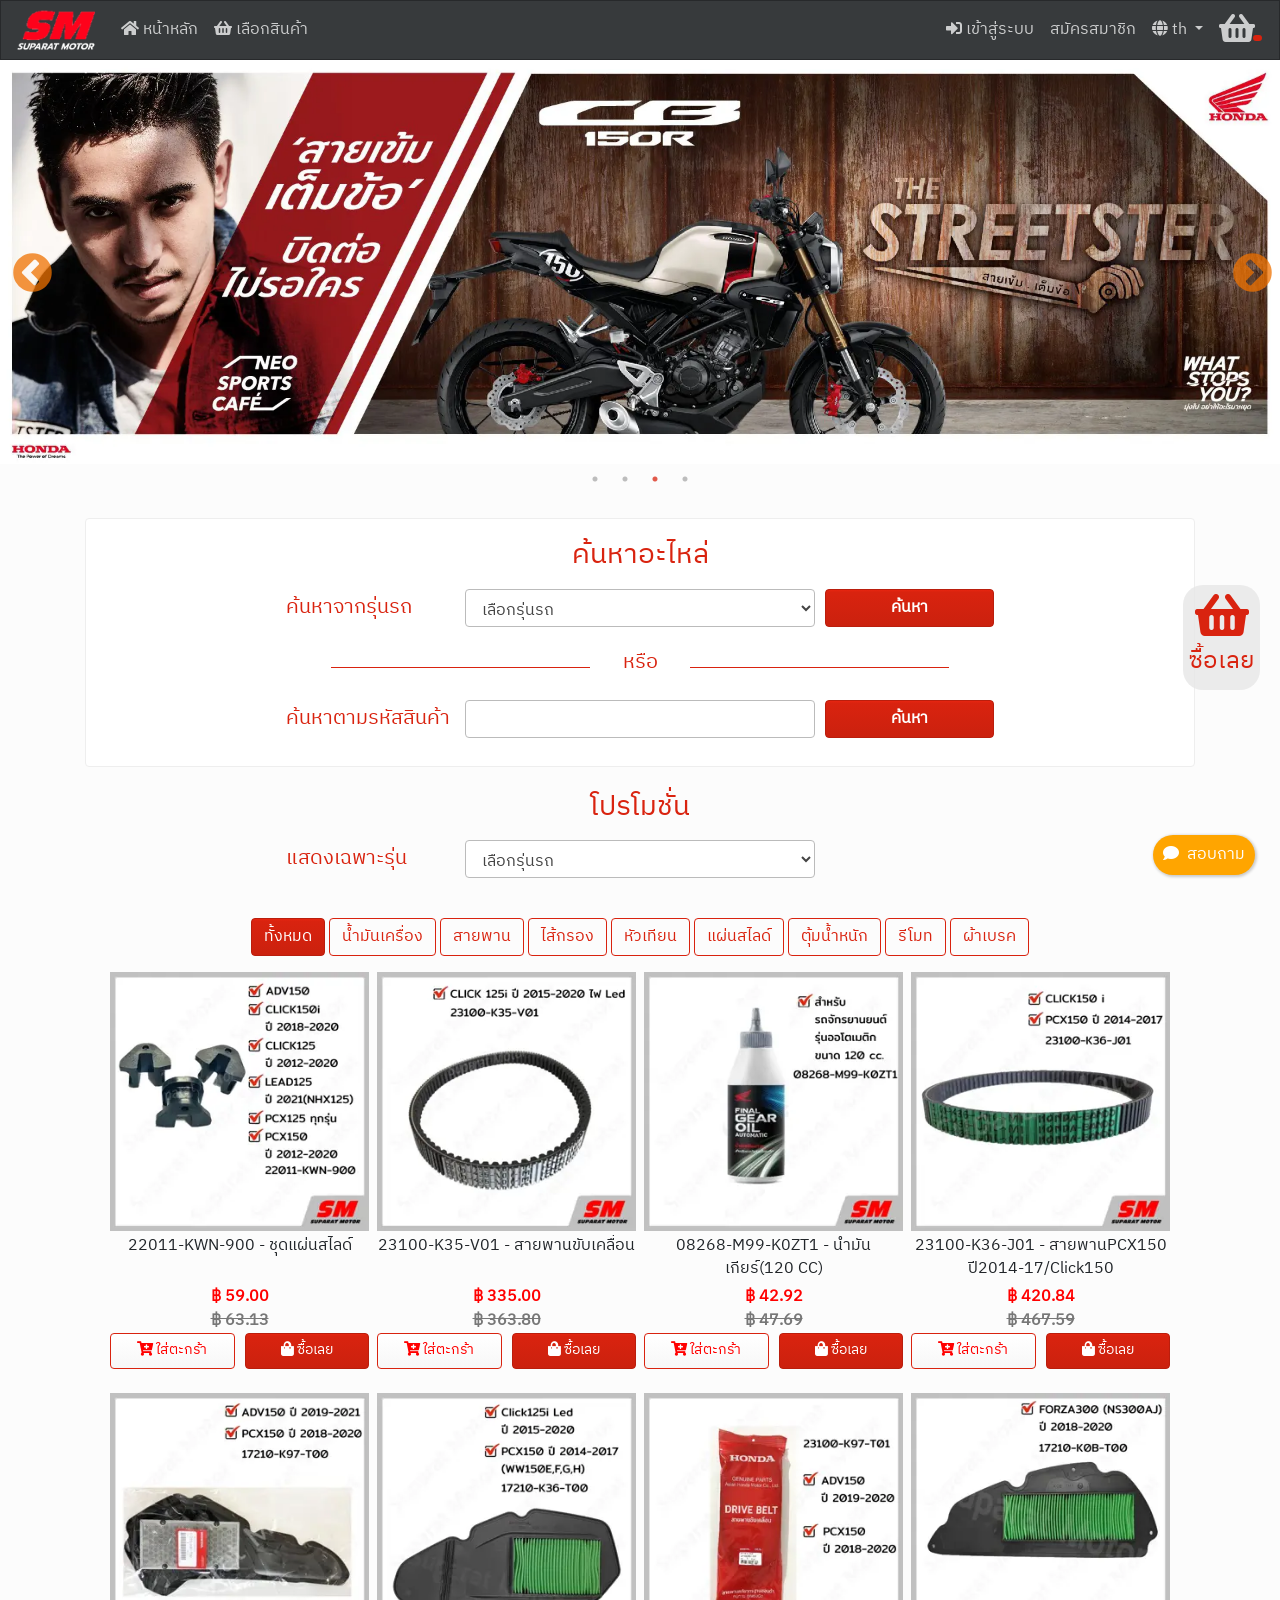
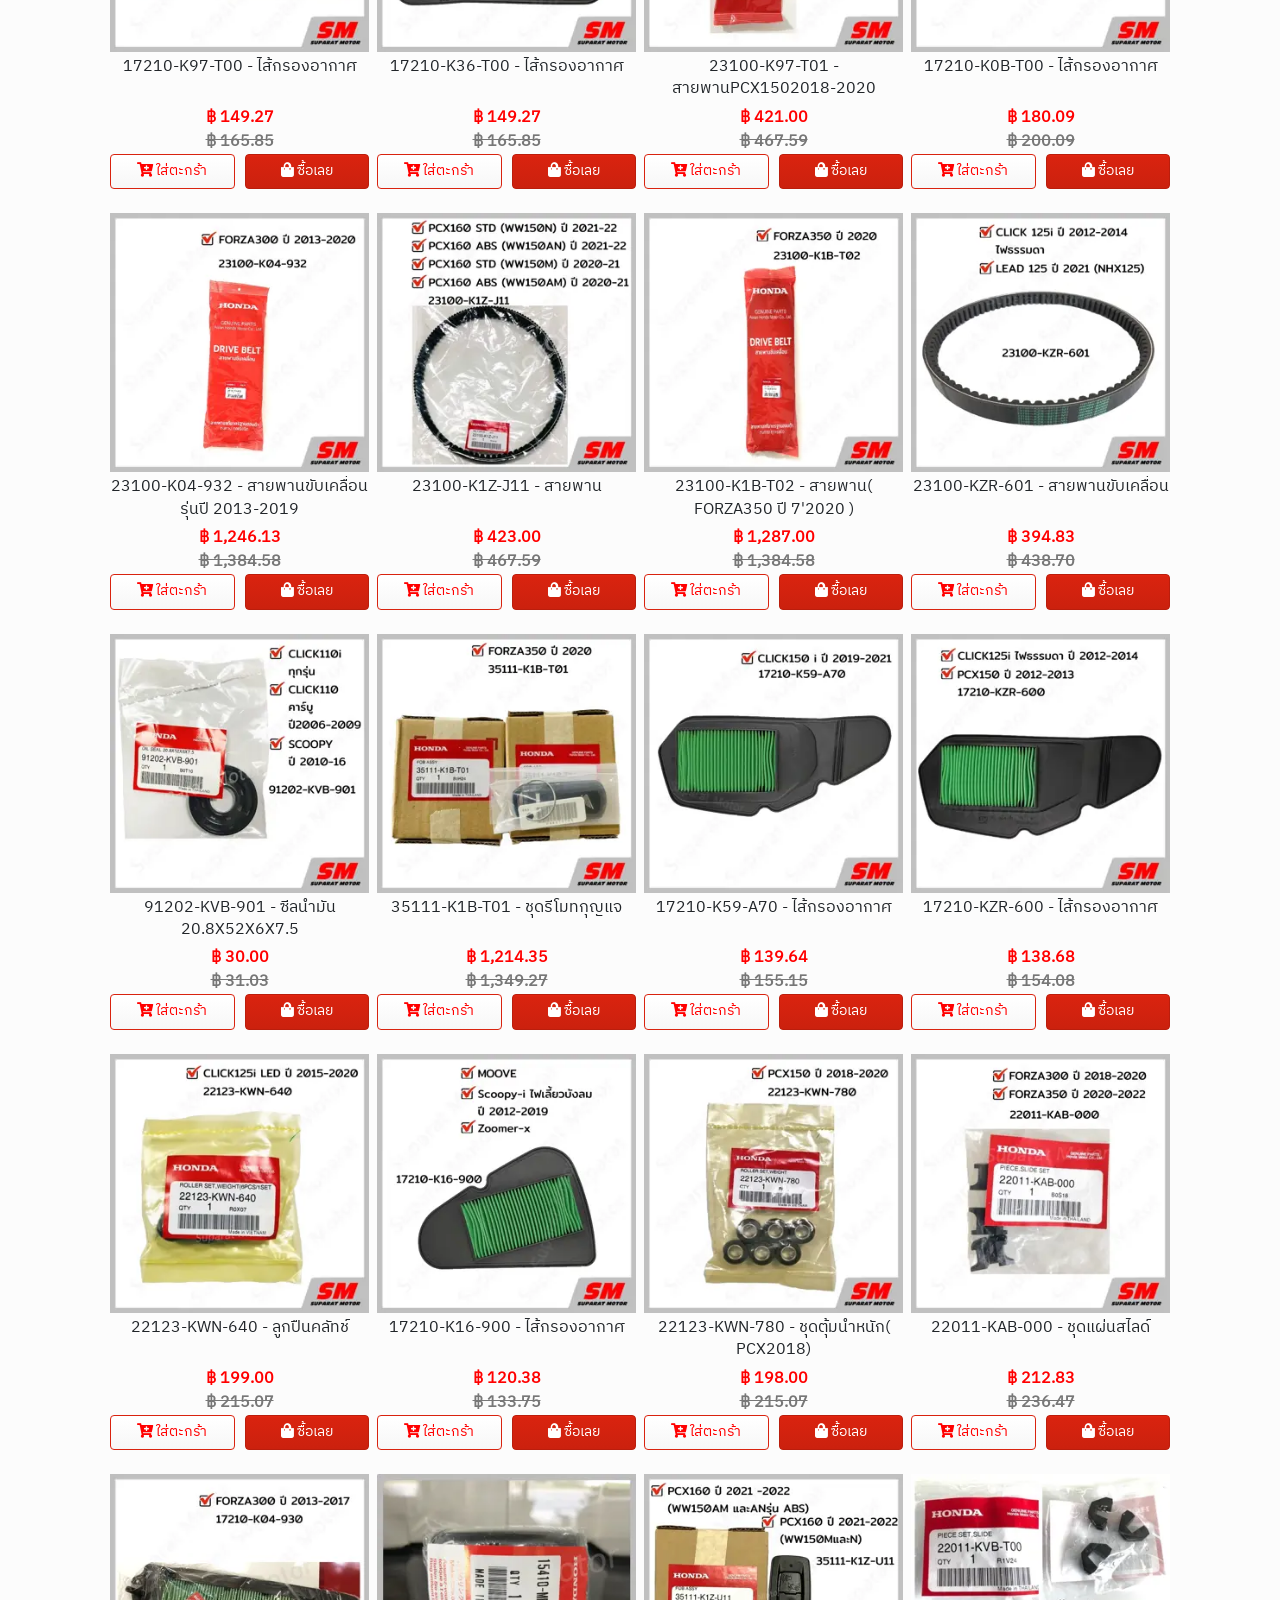
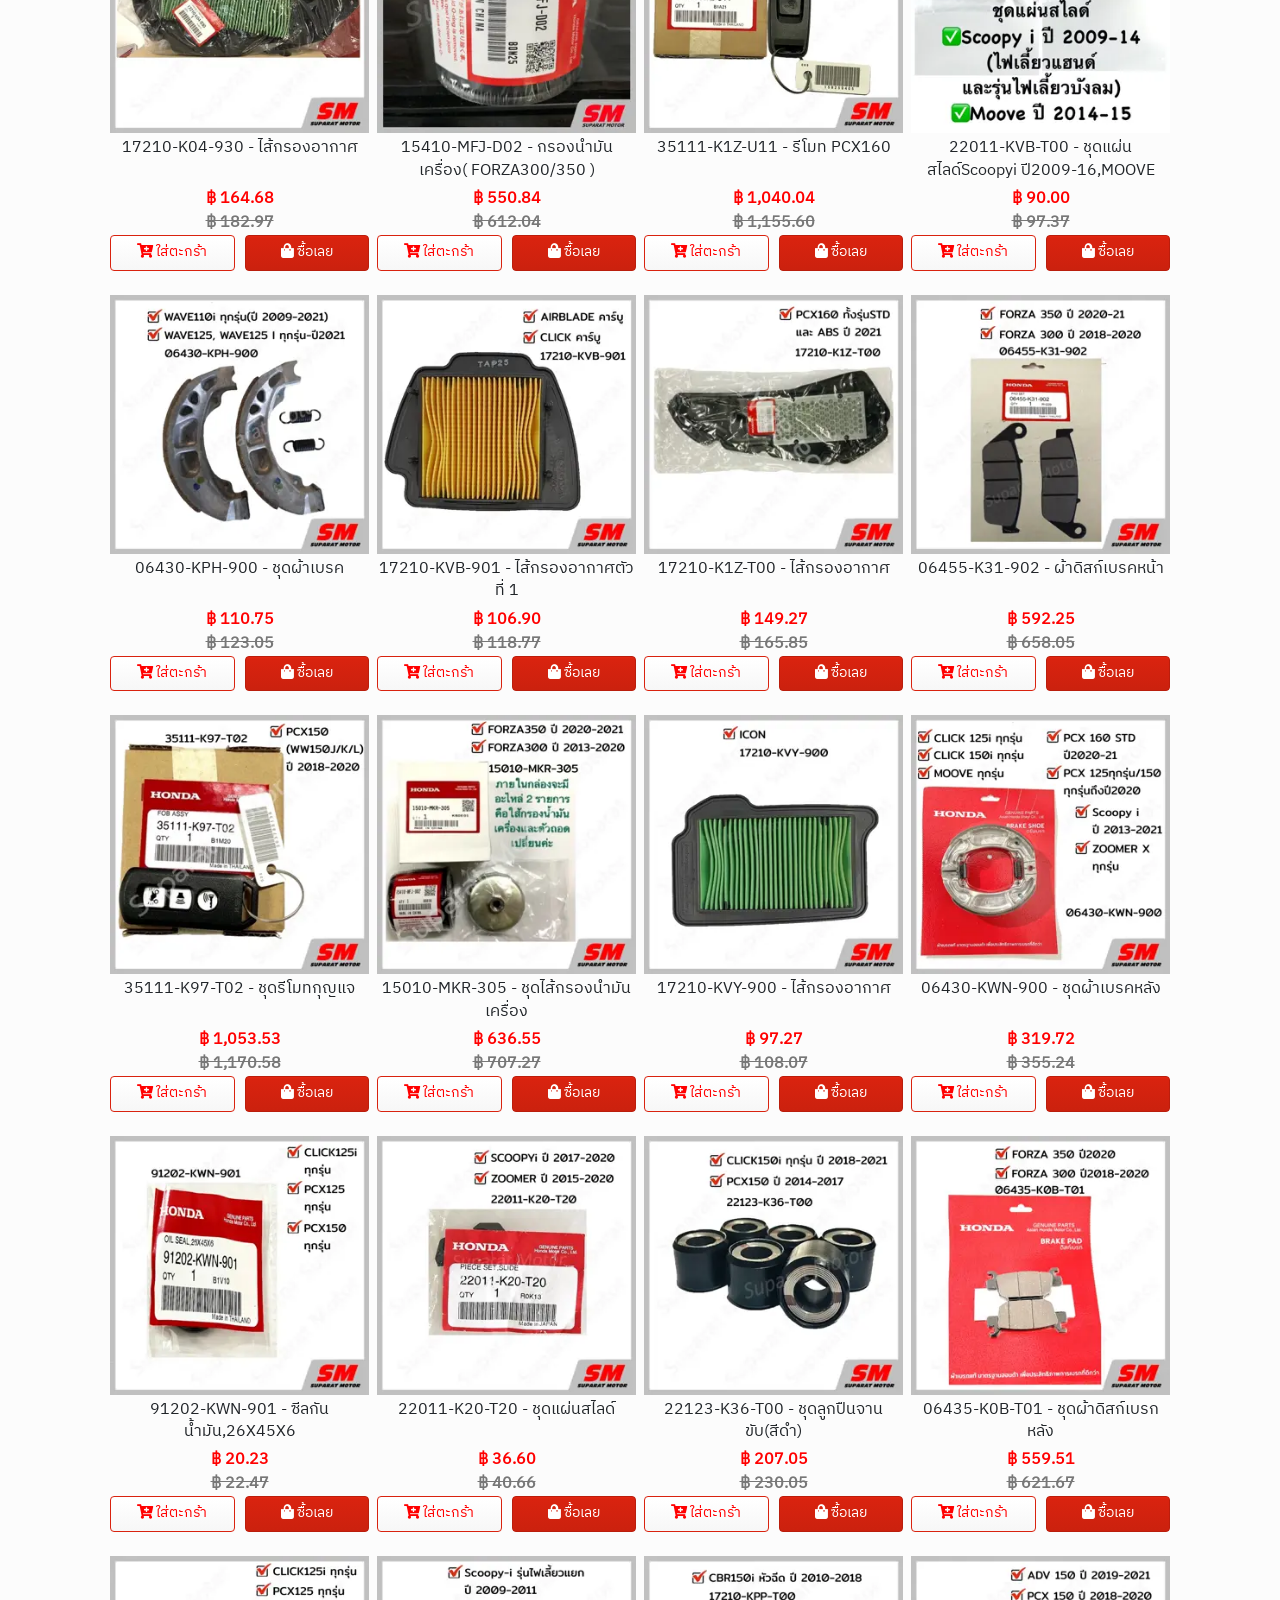
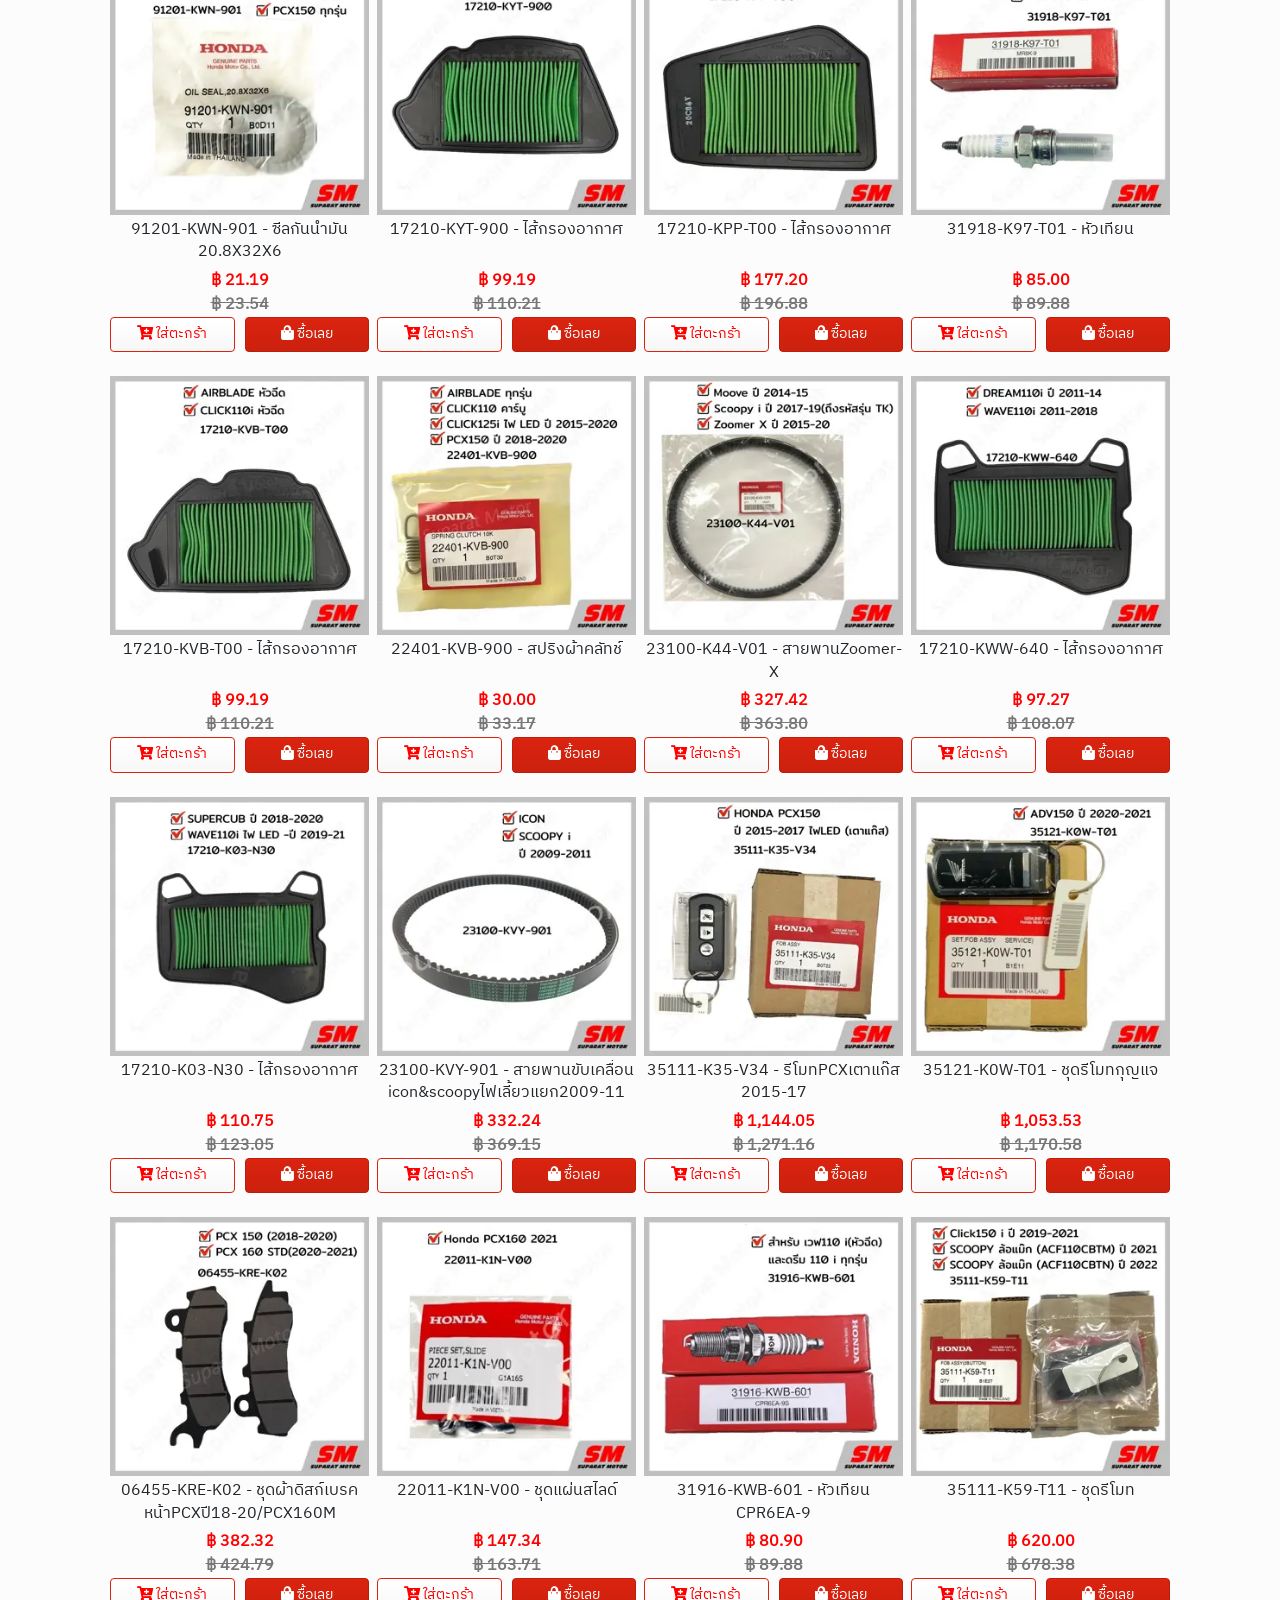
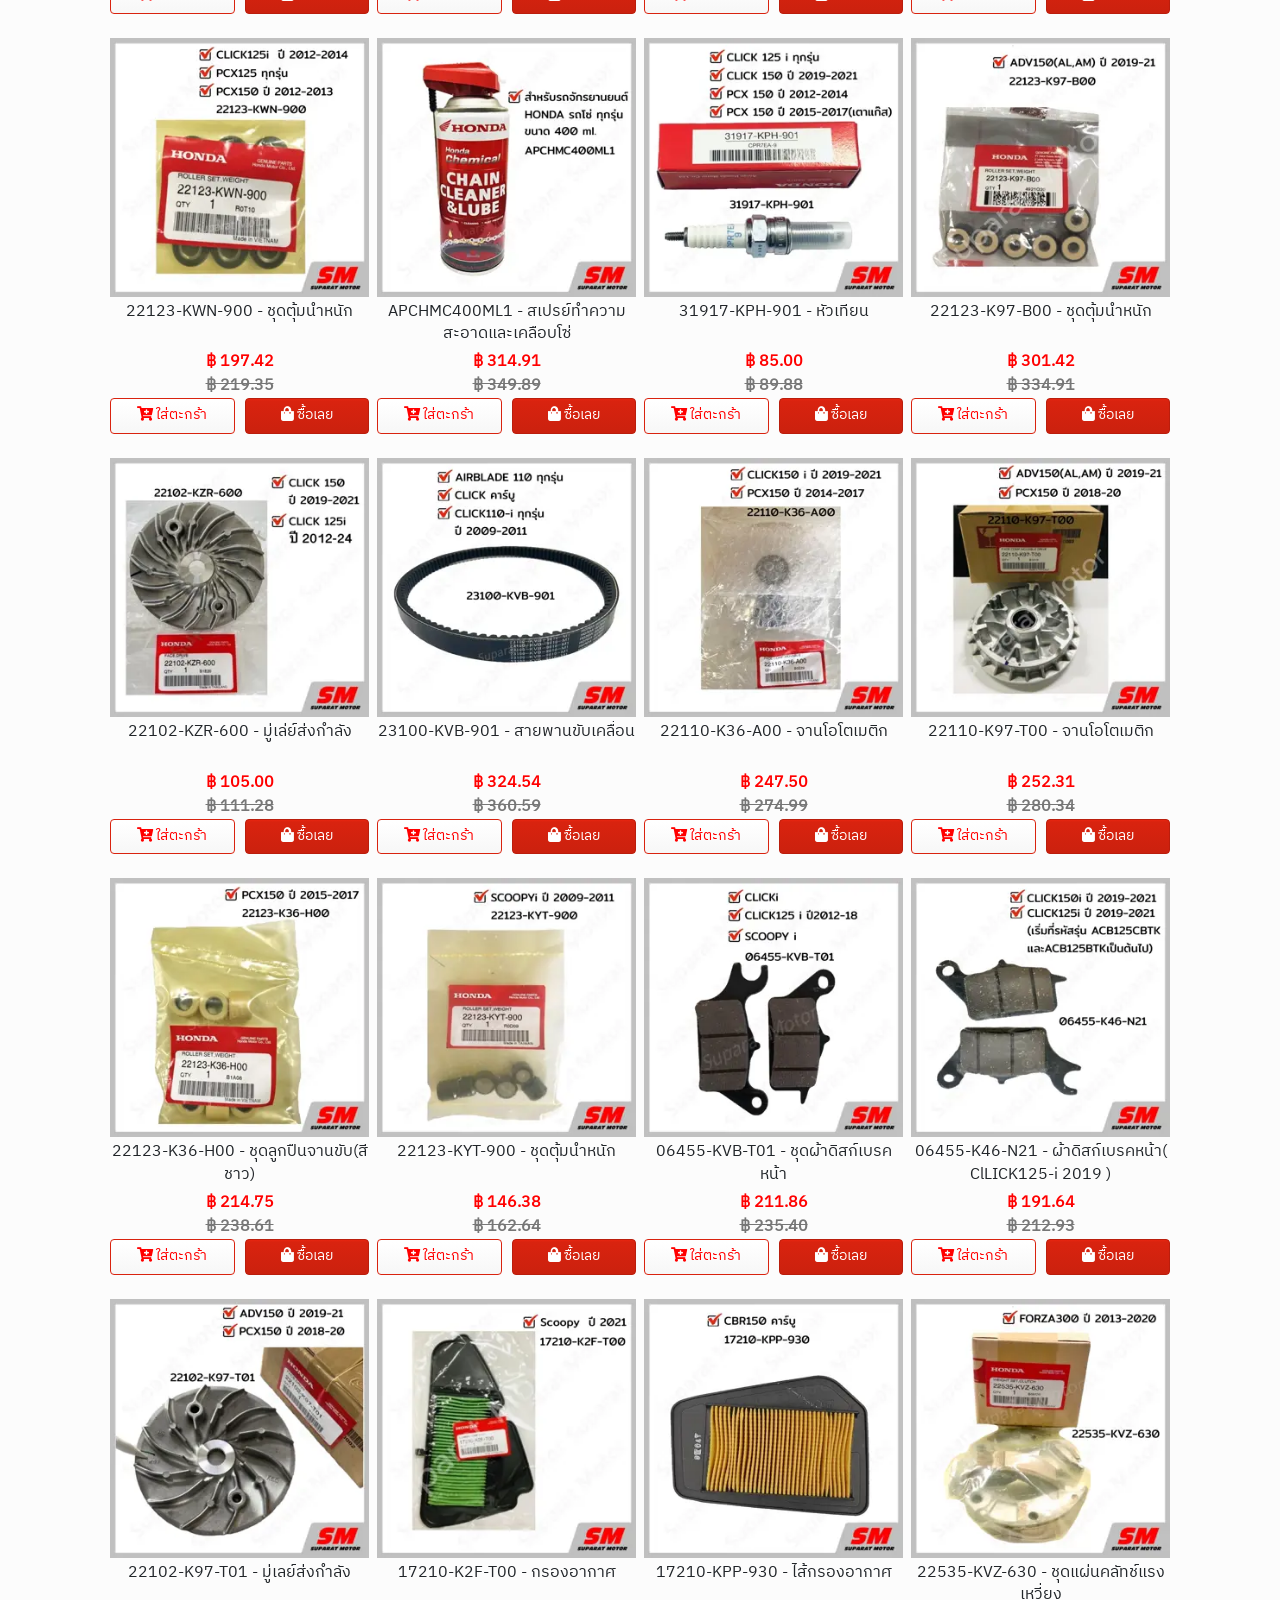
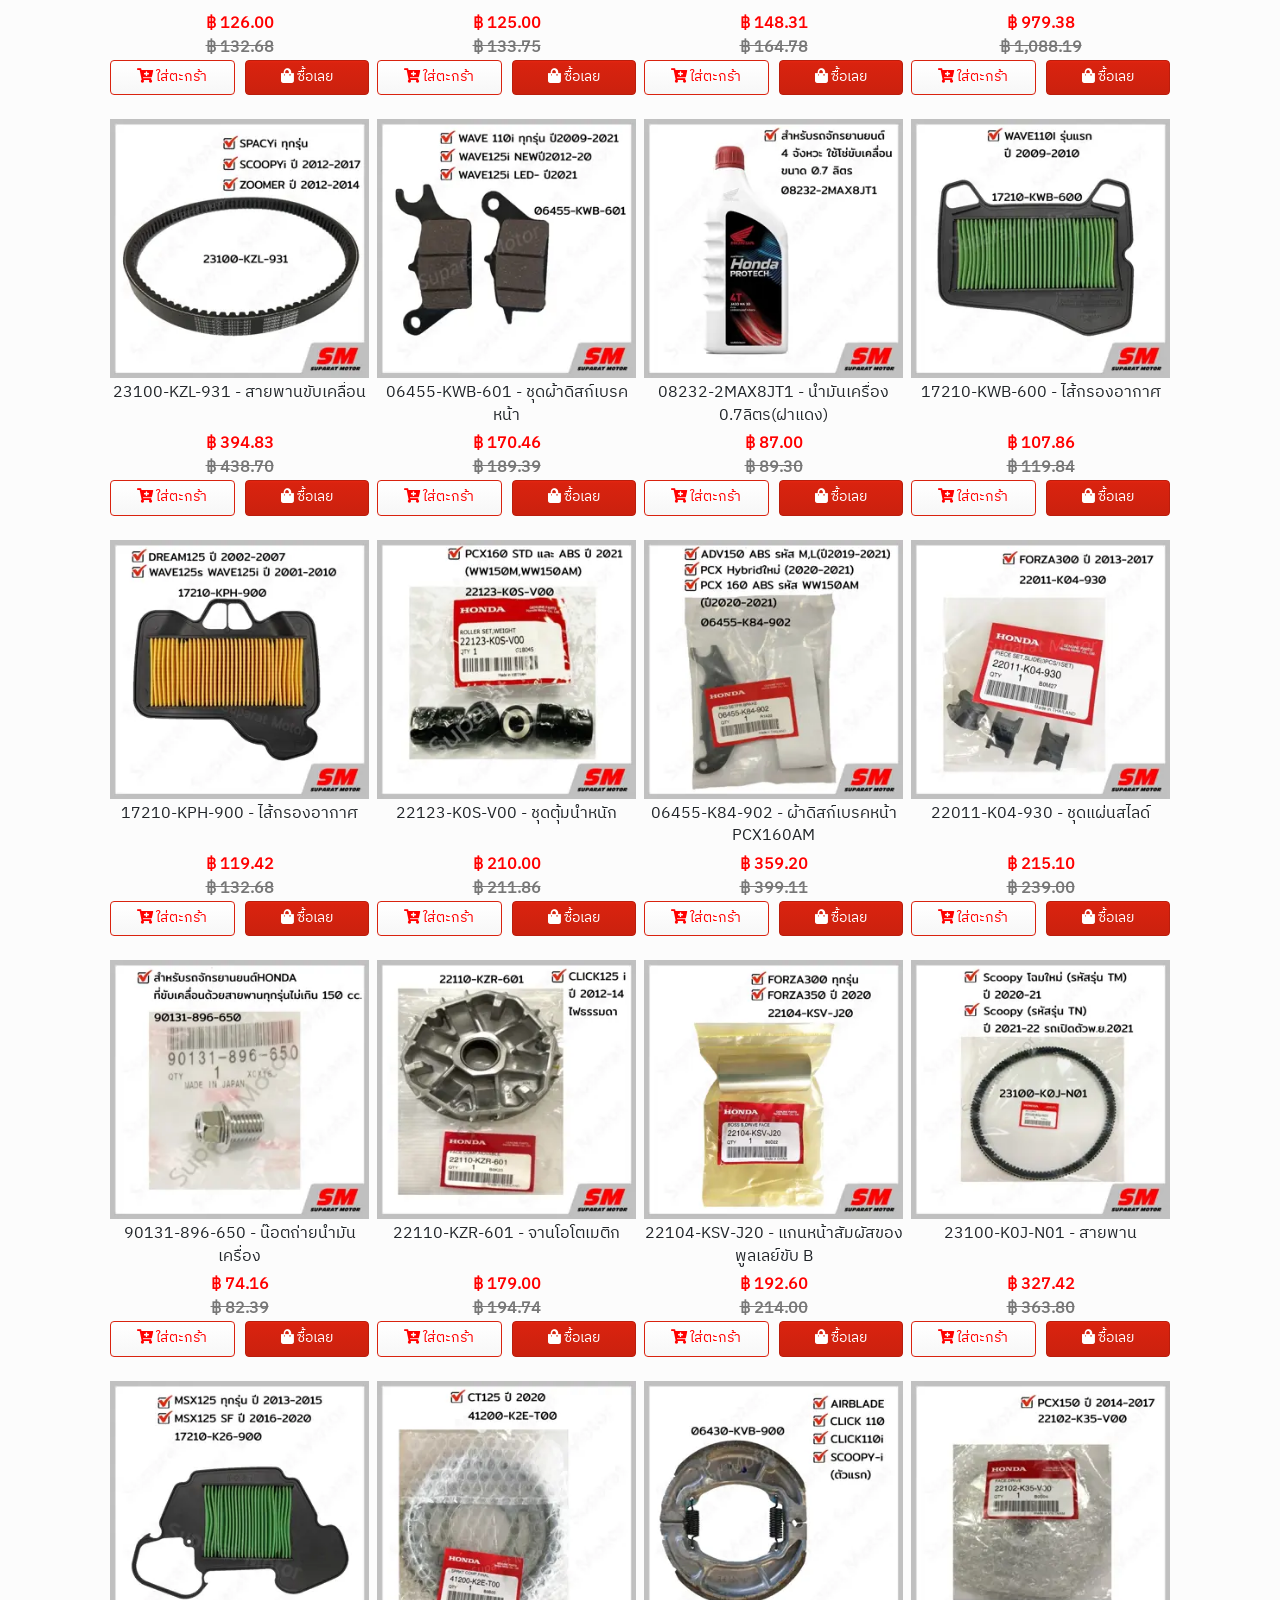
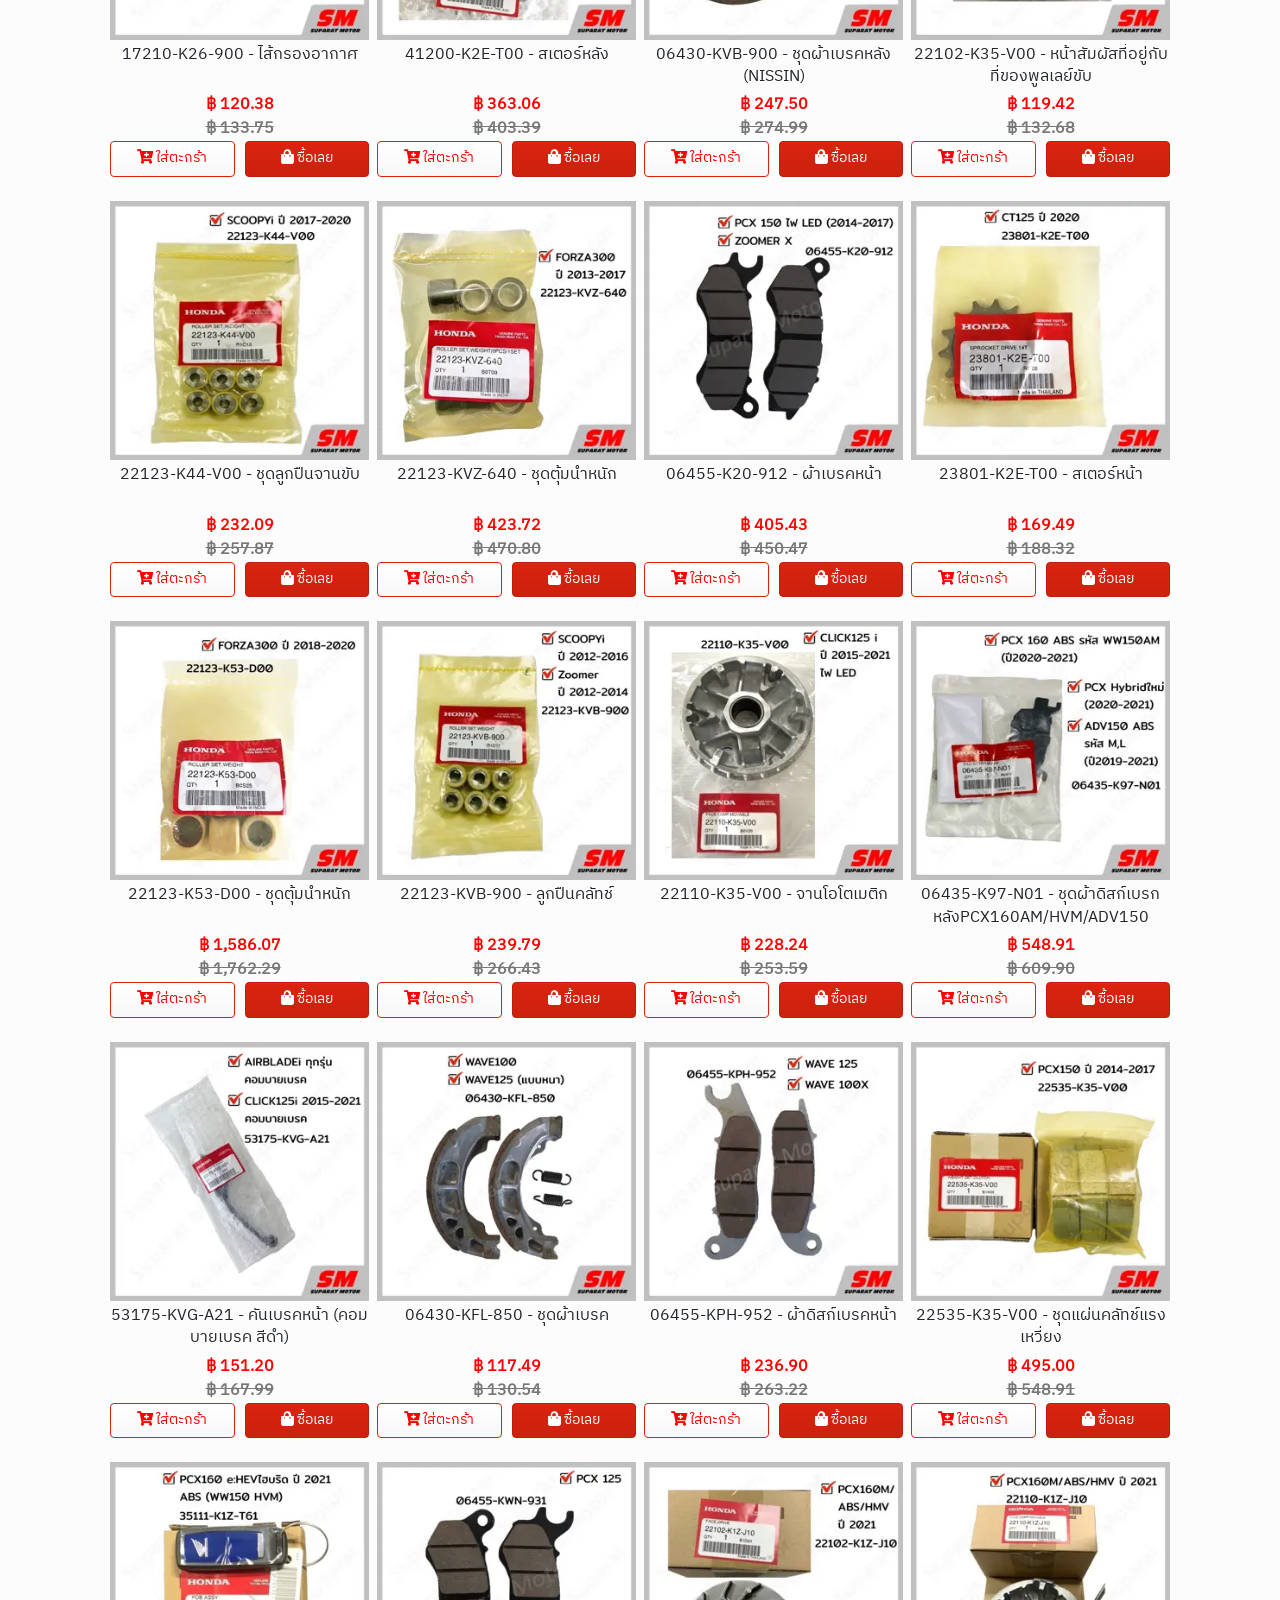
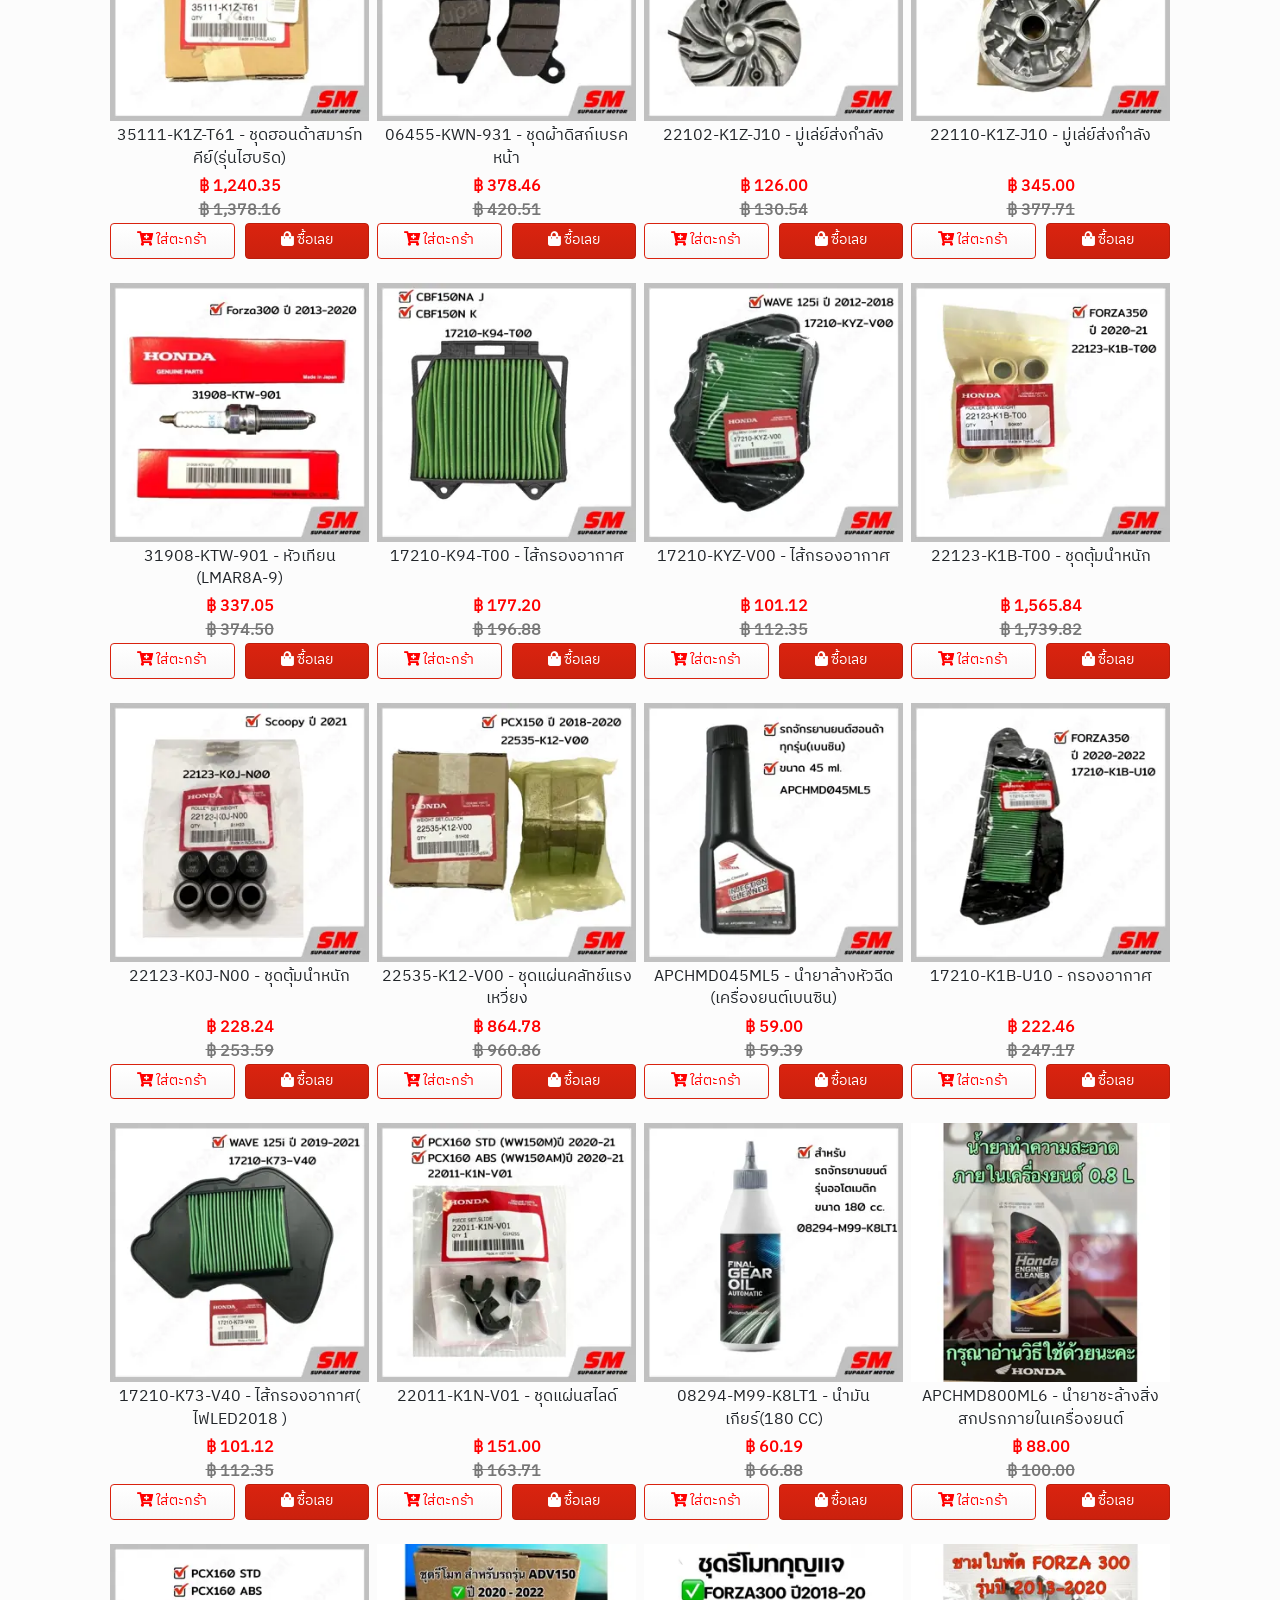
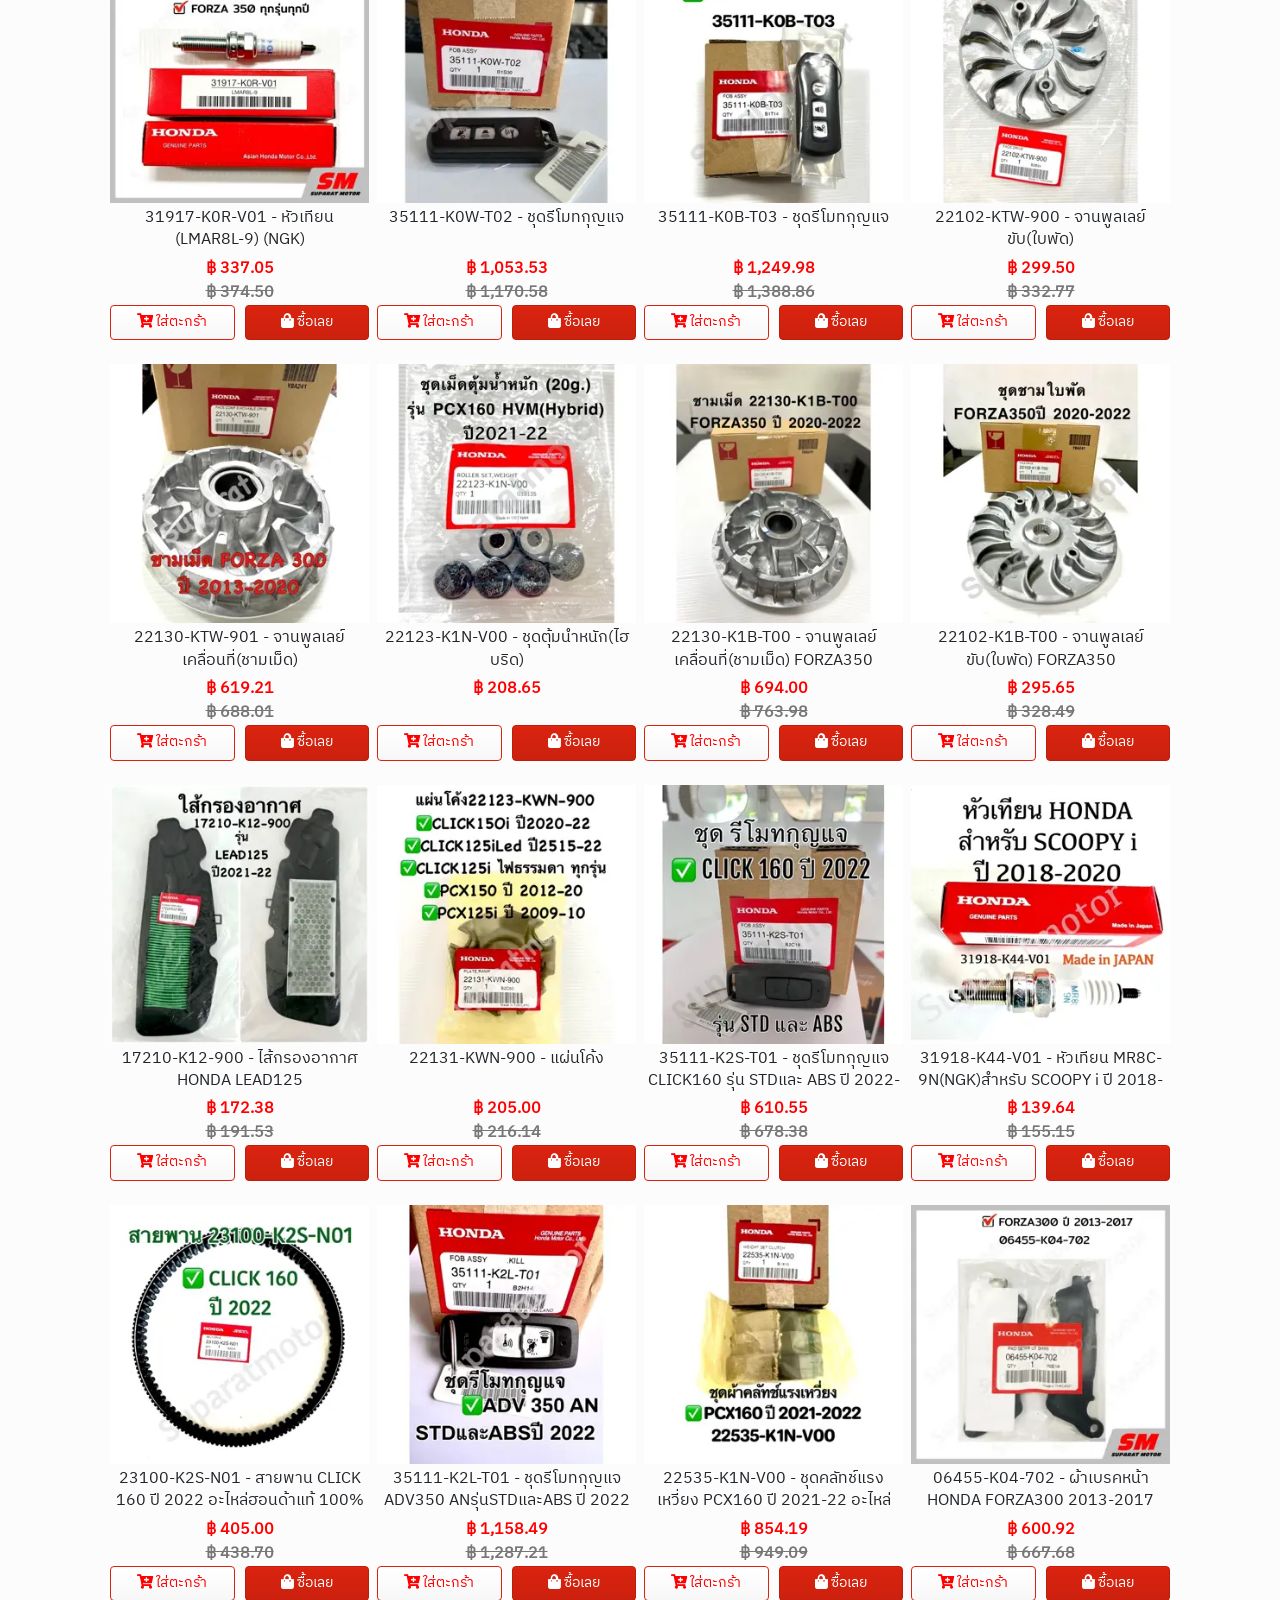
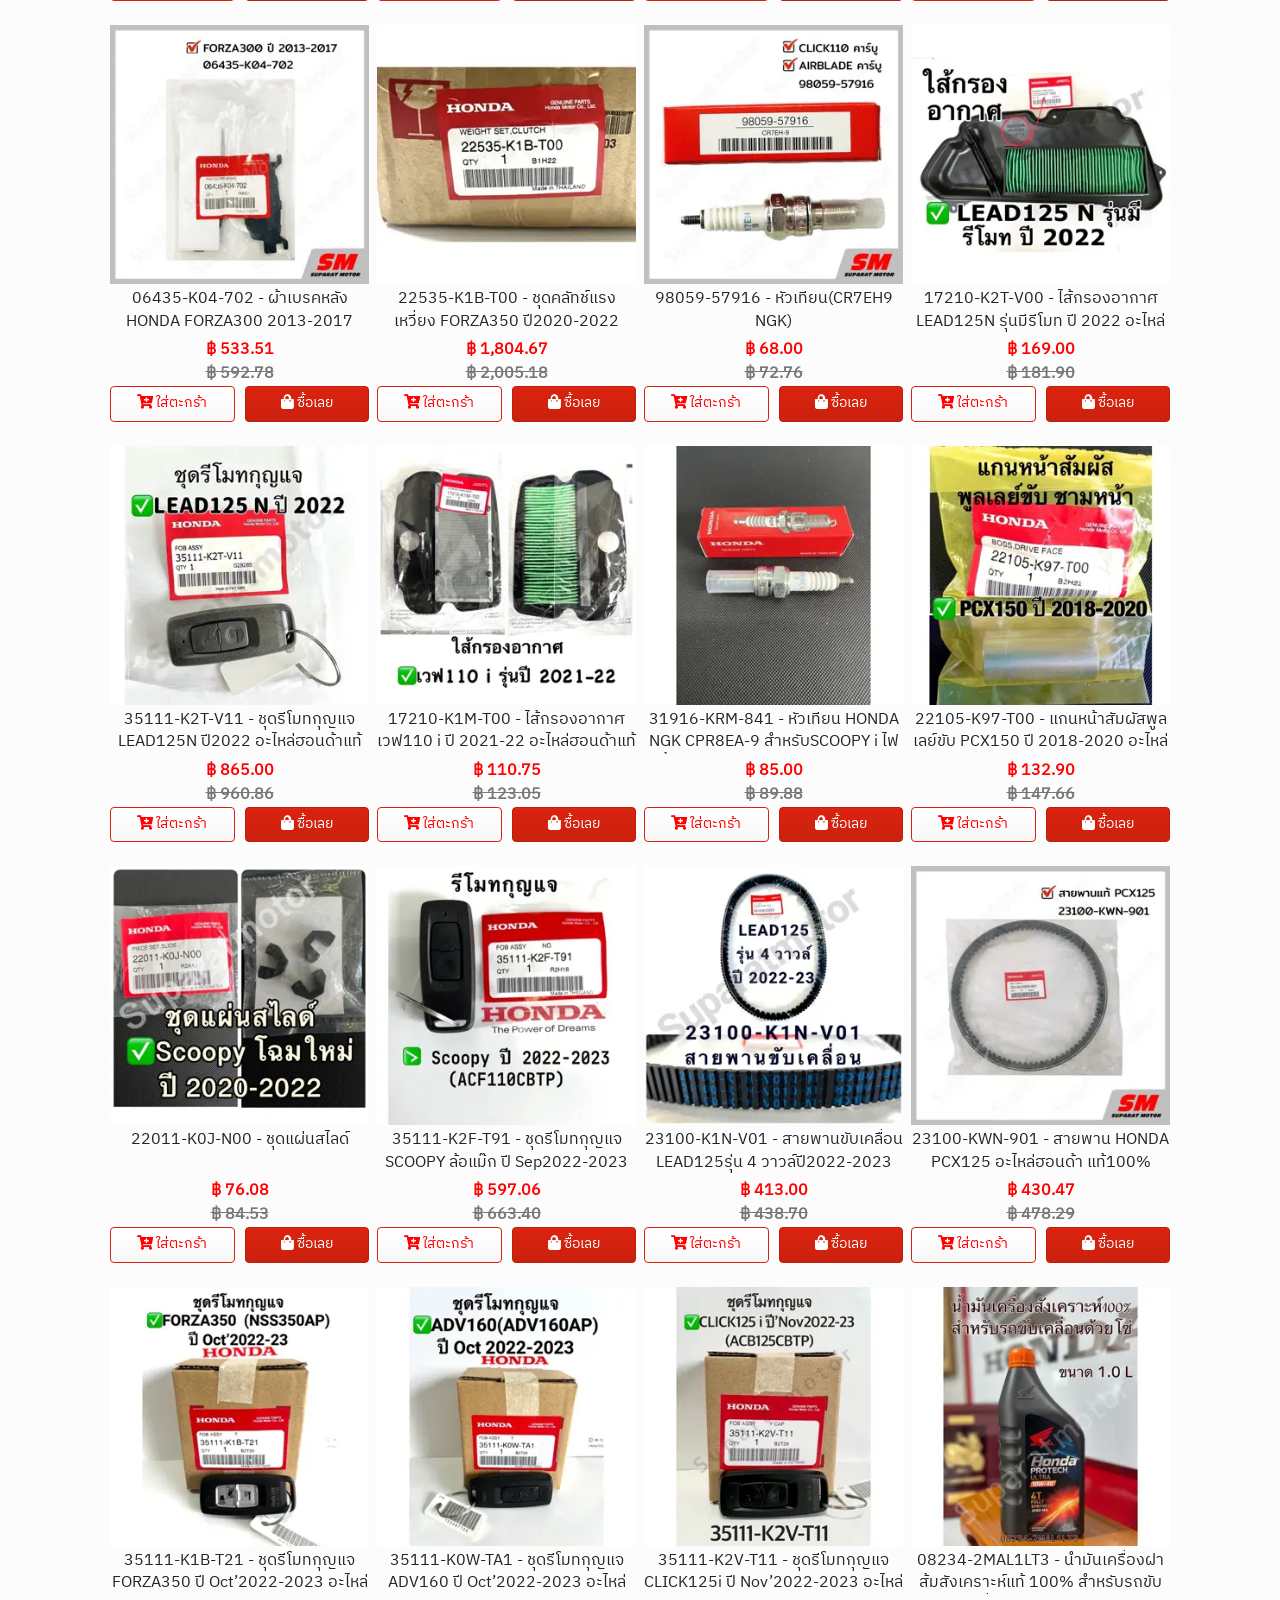
==== online/index.html @ 7cf0d09c "Initial commit: HONDA CATALOG - Online & Offline Co-authored-by: Qwen-Coder <qwen-coder@alibabacloud" ====
<!DOCTYPE html>
<html lang="th">
<head>
    <meta charset="utf-8" />
    <meta name="viewport" content="width=device-width, initial-scale=1.0" />
    <title>สั่งซื้ออะไหล่ออนไลน์</title>
    <meta name="description" lang="th" content="ศูนย์ฮอนด้า สุภรัตน์มอเตอร์ จำหน่ายอะไหล่แท้ฮอนด้าทุกรุ่น" />
    <meta name="description" lang="en" content="Genuine Honda spare parts from an authorized Thai Honda dealer." />


    
    
        <link rel="stylesheet" href="css/boostrap.custom.min.css%3Fv=o3dTRgYvwKnm7b1ymso_h25e8EM1QCmeD16rA8FKSHw.css" />
    




    <link rel="stylesheet" href="lib/font-awesome/css/all.min.css" />


    <link rel="stylesheet" href="css/PSSRetail.min.css%3Fv=OHYQEktyXVNBm50uRG7hvYAXuq1slaIm1ph0X1PBgKY.css" />
    <link href="Images/SM-05.ico" rel="shortcut icon" type="image/x-icon" />


    <link rel="apple-touch-icon" href="Images/SM-192x192Pixel.png">
    <link rel="icon" type="image/png" href="Images/SM-32x32Pixel.png">
    <link rel="shortcut icon" href="Images/SM-32x32Pixel.png">
        <link rel="stylesheet" href="lib/vanilla-cookieconsent/dist/cookieconsent.min.css%3Fv=DebuzSS8brgJ2WTdNwFgRG_khZF6hYvLM7mm5A_TgOo.css">
        <!-- Google tag (gtag.js) -->
        <script async src="https://www.googletagmanager.com/gtag/js?id=G-ETPX2GBXEX"></script>
        <script>
            window.dataLayer = window.dataLayer || [];
            function gtag() { dataLayer.push(arguments); }
            gtag('js', new Date());

            gtag('config', 'G-ETPX2GBXEX');
        </script>
</head>


<body>
    <script type="text/javascript">
        var BASEURL = "/pssretail";
        var CURRENT_LANG = "th";
    </script>
    <header>
        <nav class="navbar navbar-dark bg-dark navbar-expand-lg border-bottom box-shadow fixed-top">
            <a class="navbar-brand" href="https://www.suparat.net/pssretail"><img class="img-responsive image-logo-dt" style="height:3rem;" src="Images/Logo.png"></a>
            <button class="navbar-toggler mr-auto  order-1" type="button" data-toggle="collapse" data-target=".navbar-collapse" aria-controls="navbarSupportedContent"
            aria-expanded="false" aria-label="Toggle navigation">
                <span class="navbar-toggler-icon"></span>
            </button>
            <div class="navbar-collapse collapse  order-3 order-lg-2">
                <ul class="navbar-nav mr-auto">
                    <li class="nav-item">
                        <a class="nav-link" href="https://www.suparat.net/pssretail"><i class="fas fa-home fa-1x"></i>  หน้าหลัก</a>
                    </li>
                    <li class="nav-item">
                        <a class="nav-link" href="Home/SetLanguage%3FreturnUrl=%252Fpssretail%252FCart&amp;culture=en.html"><i class="fas fa-shopping-basket fa-1x"></i>  เลือกสินค้า</a>
                    </li>

                </ul>



                    <ul class="navbar-nav">
                        <li class="nav-item">
                            <a class="nav-link d-none d-lg-block" href="Home/SetLanguage%3FreturnUrl=%252Fpssretail%252FAuth%252FLogin&amp;culture=en.html"><i class="fas fa-sign-in-alt"></i>  เข้าสู่ระบบ</a>
                        </li>
                        <li class="nav-item">
                            <a class="nav-link" href="Home/SetLanguage%3FreturnUrl=%252Fpssretail%252FRegister&amp;culture=en.html">  สมัครสมาชิก</a>
                        </li>
                        



<li class="nav-item dropdown">
        <a href="Home/SetLanguage%3FreturnUrl=%252Fpssretail%252F&amp;culture=en.html#" class="dropdown-toggle nav-link" id="langSelect" data-toggle="dropdown" role="button" aria-haspopup="true" aria-expanded="false">
            <i class="fa fa-globe"></i>
            th<span class="caret"></span>
        </a>
        <div class="dropdown-menu bg-dark text-light">
            <!-- Dropdown menu links -->
                <a class="dropdown-item text-light" href="Home/SetLanguage%3FreturnUrl=%252Fpssretail%252F&amp;culture=th.html">&#xE44;&#xE17;&#xE22;</a>
                <a class="dropdown-item text-light" href="Home/SetLanguage%3FreturnUrl=%252Fpssretail%252F&amp;culture=en.html">English</a>
        </div>
</li>

                    </ul>
            </div>


            <ul class="navbar-nav  order-2 order-lg-3 flex-row align-items-center">
                    <li class="nav-item">
                        <a class="nav-link d-lg-none px-3" href="Home/SetLanguage%3FreturnUrl=%252Fpssretail%252FAuth%252FLogin&amp;culture=en.html"><i class="fas fa-sign-in-alt"></i>  เข้าสู่ระบบ</a>
                    </li>
                <li class="nav-item">
                    <a class="nav-link" style="position:relative;" href="Cart/CartView.html">
                        <i class="fas fa-shopping-basket fa-2x"></i>
                        <span id="baggeTemp" class="badge badge-primary"></span>
                    </a>
                </li>

            </ul>

        </nav>
    </header>
    <div style="padding-top:60px;">
        <main role="main" class="pb-3">

            

<link rel="stylesheet" href="lib/slick-1.8.1/slick/slick.min.css" />
<link rel="stylesheet" href="lib/slick-1.8.1/slick/slick-theme.min.css" />

<style>
    .carousel {
        position: relative;
    }

    .cartFloat {
        position: fixed;
        right: 20px;
        top: 65%;
        cursor: pointer;
        z-index: 999;
        border-radius: 20px;
        border-width: 0px;
        background-color: rgba(230,230,230,0.8);
        padding:6px;
    }

    #baggeTemp2 {
        color: red;
        background-color:white;
        border: 1px red solid;
        margin-left:-15px;
        font-weight:bold;
    }

    .slick-dots li.slick-active button:before {
        opacity: .75;
        color: #d9230f;
    }

    .slick-prev:before, .slick-next:before {
        font-family: "slick";
        font-size: 45px;
        line-height: 1;
        -webkit-font-smoothing: antialiased;
        -moz-osx-font-smoothing: grayscale;
    }

    .slick-prev:before, .slick-next:before {
        color: #ef7200;
    }

    .slick-prev {
        left: 10px;
        z-index: 999;
    }

    .slick-next {
        right: 30px;
        z-index: 999;
    }

    .slick-dots li.slick-active  {
        color: #d9230f;

    }

    .embed-container .slick-next-pro {
        z-index: 999;
    }

    .addcart-btn, .addcart-btn:hover {
        border: 1px solid var(--primary);
        color: red;
    }


        .main-slide .mySlides {
            display: none;
       }

        .main-slide .mySlides:first-child {
            display: block;
        }

        .main-slide.slick-initialized .mySlides {
            display: block;
    }
</style>
<div id="slide_zone" class="slide-zone-container bg-slide-home">
        <div class="main-slide sm-content sm-display-container" style="background-color: black;">
                <div class="mySlides">
                    <div class="embed-container ratio-19-6 ">
                        <a href="https://suparat.net/pssretail/Register">
                            <img class="img-fluid" srcset="HomePageSlide/RT_X6132T4IWCJX201.png%3Fwidth=480&amp;format=webpwebp 48HomePageSlide/RT_X6132T4IWCJX201.png%3Fwidth=1200&amp;format=webpmat=webp 1200w"
                                 sizes="(max-width: 480px) 480px, 1200px"
                                 src="HomePageSlide/RT_X6132T4IWCJX201.png%3Fwidth=1200&amp;format=webp" />
                        </a>
                    </div>
                </div>
                <div class="mySlides">
                    <div class="embed-container ratio-19-6 ">
                        <a href="Home/SetLanguage%3FreturnUrl=%252Fpssretail%252F&amp;culture=en.html">
                            <img class="img-fluid" srcset="HomePageSlide/slideImgslide2.png%3Fwidth=480&amp;format=webpwebp 48HomePageSlide/slideImgslide2.png%3Fwidth=1200&amp;format=webpmat=webp 1200w"
                                 sizes="(max-width: 480px) 480px, 1200px"
                                 src="HomePageSlide/slideImgslide2.png%3Fwidth=1200&amp;format=webp" />
                        </a>
                    </div>
                </div>
                <div class="mySlides">
                    <div class="embed-container ratio-19-6 ">
                        <a href="Home/SetLanguage%3FreturnUrl=%252Fpssretail%252F&amp;culture=en.html">
                            <img class="img-fluid" srcset="HomePageSlide/slideImgslide3.png%3Fwidth=480&amp;format=webpwebp 48HomePageSlide/slideImgslide3.png%3Fwidth=1200&amp;format=webpmat=webp 1200w"
                                 sizes="(max-width: 480px) 480px, 1200px"
                                 src="HomePageSlide/slideImgslide3.png%3Fwidth=1200&amp;format=webp" />
                        </a>
                    </div>
                </div>
                <div class="mySlides">
                    <div class="embed-container ratio-19-6 ">
                        <a href="Home/SetLanguage%3FreturnUrl=%252Fpssretail%252F&amp;culture=en.html">
                            <img class="img-fluid" srcset="HomePageSlide/slideImgslide4.png%3Fwidth=480&amp;format=webpwebp 48HomePageSlide/slideImgslide4.png%3Fwidth=1200&amp;format=webpmat=webp 1200w"
                                 sizes="(max-width: 480px) 480px, 1200px"
                                 src="HomePageSlide/slideImgslide4.png%3Fwidth=1200&amp;format=webp" />
                        </a>
                    </div>
                </div>
        </div>

</div>

<div class="d-none d-md-inline-block">
    <a class="text-center cartFloat" href="Cart/CartView.html">

        <i class="fas fa-shopping-basket fa-3x mb-2" aria-hidden="true"> </i>
        <span id="baggeTemp2" class="badge"></span>
        <br>
        <h4>ซื้อเลย</h4>
    </a>
</div>
<div class="container">

    <div class="card scc-selectModelCard  bg-secondary">
        <div class="card-body">
            <h3 class="text-center mb-3 text-primary">
                ค้นหาอะไหล่
            </h3>
            <form method="post" id="formSeachModel" action="Home/SetLanguage%3FreturnUrl=%252Fpssretail%252FCart&amp;culture=en.html">
                <div class="form-row justify-content-center">
                    <h5 class="mb-2 col-12 col-md-2 d-inline-flex text-primary  text-right align-items-center ">
                        ค้นหาจากรุ่นรถ
                    </h5>
                    <div class="mb-2 col-5 col-md-3 d-none">
                        <select class="form-control" data-val="true" data-val-required="&#xE42;&#xE1B;&#xE23;&#xE14;&#xE40;&#xE25;&#xE37;&#xE2D;&#xE01;&#xE22;&#xE35;&#xE48;&#xE2B;&#xE49;&#xE2D;" id="BrandId" name="BrandId"><option selected="selected" value="00001">HONDA</option>
</select>
                        <span class="text-danger field-validation-valid" data-valmsg-for="BrandId" data-valmsg-replace="true"></span>
                    </div>
                    <div class="mb-2 col-12 col-md-4">
                        <select class="form-control" data-val="true" data-val-required="&#xE23;&#xE38;&#xE48;&#xE19;&#xE23;&#xE16;" id="ModelId" name="ModelId"><option selected="selected" value="00000">&#xE40;&#xE25;&#xE37;&#xE2D;&#xE01;&#xE23;&#xE38;&#xE48;&#xE19;&#xE23;&#xE16;</option>
<option value="00068">ADV150</option>
<option value="00079">ADV160</option>
<option value="00077">ADV350</option>
<option value="00001">AIR BLADE</option>
<option value="00002">AIR BLADE-i</option>
<option value="00082">C125</option>
<option value="00004">CB150R</option>
<option value="00014">CB300FA</option>
<option value="00003">CB300R</option>
<option value="00005">CBR150R</option>
<option value="00007">CBR250R</option>
<option value="00067">CBR250RR</option>
<option value="00008">CBR300R</option>
<option value="00080">CL300</option>
<option value="00015">CLICK110</option>
<option value="00016">CLICK110i</option>
<option value="00017">CLICK125i</option>
<option value="00066">CLICK150i</option>
<option value="00078">CLICK160</option>
<option value="00019">CRF250L</option>
<option value="00018">CRF250M</option>
<option value="00072">CRF300L</option>
<option value="00070">CT125</option>
<option value="00020">CZ-i</option>
<option value="00024">DREAM110i</option>
<option value="00025">DREAM125</option>
<option value="00026">FORZA300</option>
<option value="00071">FORZA350</option>
<option value="00081">Giorno Plus</option>
<option value="00027">ICON</option>
<option value="00076">LEAD125</option>
<option value="00028">MOOVE</option>
<option value="00029">MSX125</option>
<option value="00074">MSX GROM</option>
<option value="00030">PCX125</option>
<option value="00031">PCX150</option>
<option value="00073">PCX160</option>
<option value="00033">PHANTOM200</option>
<option value="00034">REBEL300</option>
<option value="00075">SCOOPY</option>
<option value="00036">SCOOPY-i</option>
<option value="00037">SONIC125</option>
<option value="00038">SPACY-i</option>
<option value="00023">SUPER CUB</option>
<option value="00039">WAVE100X</option>
<option value="00040">WAVE100Z</option>
<option value="00041">WAVE110i</option>
<option value="00042">WAVE110i AT</option>
<option value="00046">WAVE125</option>
<option value="00044">WAVE125i</option>
<option value="00045">WAVE125R</option>
<option value="00047">WAVE125S</option>
<option value="00048">WAVE125X</option>
<option value="00049">ZOOMER-X</option>
</select>
                        <span class="text-danger field-validation-valid" data-valmsg-for="ModelId" data-valmsg-replace="true"></span>
                    </div>
                    <div class="mb-2 col-12 col-md-2 ">
                        <button type="submit" class="btn btn-primary btn-block font-weight-bold"> ค้นหา</button>
                    </div>
                </div>

            <input name="__RequestVerificationToken" type="hidden" value="CfDJ8IFDXV22wQ1LtoZl_sGHOtn8tjm9xppXP0u3P8jnLevm2s44Tyqfg_34sS1Hr0atGEzfgrYzWT-XCfJQG36YkdetjE5nSBKU9ioq4HXWwp6H33AdMU_t6wxLvyIiq5PBKza7l-7YYSNDTjn4Uq48PPo" /></form>
            <div class="form-row my-3" style="min-height:20px;">
                <div class="col"></div>
                <div class="col-3"><hr class="border-primary" /></div>
                <div class="col-3 col-lg-1 text-center"> <h5 class="text-primary"> หรือ</h5> </div>
                <div class="col-3"><hr class="border-primary" /></div>
                <div class="col"></div>
            </div>
            <form method="post" id="formSeachPart" action="Home/SetLanguage%3FreturnUrl=%252Fpssretail%252FCart&amp;culture=en.html">
                <div class="form-row justify-content-center">
                    <h5 class="col-12 col-md-2 mb-2 d-inline-flex text-primary align-items-center">
                        ค้นหาตามรหัสสินค้า
                    </h5>
                    <div class="mb-2 col-5 col-md-3 d-none">
                    </div>
                    <div class="mb-2 col-12 col-md-4">
                        <input class="form-control" type="text" id="SearchPartNo" name="SearchPartNo" value="" />
                        <span class="text-danger field-validation-valid" data-valmsg-for="SearchPartNo" data-valmsg-replace="true"></span>
                    </div>

                    <div class="col-12 col-md-2 mb-2">
                        <button type="submit" class="btn btn-primary btn-block font-weight-bold"> ค้นหา</button>

                    </div>
                </div>

            <input name="__RequestVerificationToken" type="hidden" value="CfDJ8IFDXV22wQ1LtoZl_sGHOtn8tjm9xppXP0u3P8jnLevm2s44Tyqfg_34sS1Hr0atGEzfgrYzWT-XCfJQG36YkdetjE5nSBKU9ioq4HXWwp6H33AdMU_t6wxLvyIiq5PBKza7l-7YYSNDTjn4Uq48PPo" /></form>
        </div>
    </div>


    <div class="form-row justify-content-center mt-md-4 mt-3 mx-1 mx-sm-3">
            <div class="col-12 title-head text-center">
                <h3 class="px-4 mb-3 text-primary">
                    โปรโมชั่น
                </h3>
            </div>

            <input type="hidden" id="catid" name="catid" value="1" />

            <div class="mb-2 col-12">
                <div class="form-row justify-content-center">
                    <h5 class="mb-2 col-12 col-md-2 d-inline-flex text-primary  text-right align-items-center">
                        แสดงเฉพาะรุ่น
                    </h5>
                    <div class="mb-2 col-5 col-md-3 d-none">
                        <select class="form-control" id="CateBrandId" name="CateBrandId"><option selected="selected" value="00001">HONDA</option>
</select>
                    </div>
                    <div class="mb-2 col-12 col-md-4">
                        <select class="form-control" id="CateModelId" name="CateModelId"><option selected="selected" value="00000">&#xE40;&#xE25;&#xE37;&#xE2D;&#xE01;&#xE23;&#xE38;&#xE48;&#xE19;&#xE23;&#xE16;</option>
<option value="00068">ADV150</option>
<option value="00079">ADV160</option>
<option value="00077">ADV350</option>
<option value="00001">AIR BLADE</option>
<option value="00002">AIR BLADE-i</option>
<option value="00082">C125</option>
<option value="00004">CB150R</option>
<option value="00014">CB300FA</option>
<option value="00003">CB300R</option>
<option value="00005">CBR150R</option>
<option value="00007">CBR250R</option>
<option value="00067">CBR250RR</option>
<option value="00008">CBR300R</option>
<option value="00080">CL300</option>
<option value="00015">CLICK110</option>
<option value="00016">CLICK110i</option>
<option value="00017">CLICK125i</option>
<option value="00066">CLICK150i</option>
<option value="00078">CLICK160</option>
<option value="00019">CRF250L</option>
<option value="00018">CRF250M</option>
<option value="00072">CRF300L</option>
<option value="00070">CT125</option>
<option value="00020">CZ-i</option>
<option value="00024">DREAM110i</option>
<option value="00025">DREAM125</option>
<option value="00026">FORZA300</option>
<option value="00071">FORZA350</option>
<option value="00081">Giorno Plus</option>
<option value="00027">ICON</option>
<option value="00076">LEAD125</option>
<option value="00028">MOOVE</option>
<option value="00029">MSX125</option>
<option value="00074">MSX GROM</option>
<option value="00030">PCX125</option>
<option value="00031">PCX150</option>
<option value="00073">PCX160</option>
<option value="00033">PHANTOM200</option>
<option value="00034">REBEL300</option>
<option value="00075">SCOOPY</option>
<option value="00036">SCOOPY-i</option>
<option value="00037">SONIC125</option>
<option value="00038">SPACY-i</option>
<option value="00023">SUPER CUB</option>
<option value="00039">WAVE100X</option>
<option value="00040">WAVE100Z</option>
<option value="00041">WAVE110i</option>
<option value="00042">WAVE110i AT</option>
<option value="00046">WAVE125</option>
<option value="00044">WAVE125i</option>
<option value="00045">WAVE125R</option>
<option value="00047">WAVE125S</option>
<option value="00048">WAVE125X</option>
<option value="00049">ZOOMER-X</option>
</select>

                    </div>
                    <div class="mb-2 col-12 col-md-2 ">
                        
                    </div>
                </div>               
            </div>

            <div class="col-12" id="promotion_zone">
                

  
        <div class="form-row px-1 mt-3">
            <div class="col-12 text-center">

                    <button class="mt-2 catBtn btn btn-primary" data-catid="1">&#xE17;&#xE31;&#xE49;&#xE07;&#xE2B;&#xE21;&#xE14;</button>
                    <button class="mt-2 catBtn btn btn-outline-primary" data-catid="2">&#xE19;&#xE49;&#xE33;&#xE21;&#xE31;&#xE19;&#xE40;&#xE04;&#xE23;&#xE37;&#xE48;&#xE2D;&#xE07;</button>
                    <button class="mt-2 catBtn btn btn-outline-primary" data-catid="3">&#xE2A;&#xE32;&#xE22;&#xE1E;&#xE32;&#xE19;</button>
                    <button class="mt-2 catBtn btn btn-outline-primary" data-catid="4">&#xE44;&#xE2A;&#xE49;&#xE01;&#xE23;&#xE2D;&#xE07;</button>
                    <button class="mt-2 catBtn btn btn-outline-primary" data-catid="5">&#xE2B;&#xE31;&#xE27;&#xE40;&#xE17;&#xE35;&#xE22;&#xE19;</button>
                    <button class="mt-2 catBtn btn btn-outline-primary" data-catid="6">&#xE41;&#xE1C;&#xE48;&#xE19;&#xE2A;&#xE44;&#xE25;&#xE14;&#xE4C;</button>
                    <button class="mt-2 catBtn btn btn-outline-primary" data-catid="7">&#xE15;&#xE38;&#xE49;&#xE21;&#xE19;&#xE49;&#xE33;&#xE2B;&#xE19;&#xE31;&#xE01;</button>
                    <button class="mt-2 catBtn btn btn-outline-primary" data-catid="8">&#xE23;&#xE35;&#xE42;&#xE21;&#xE17;</button>
                    <button class="mt-2 catBtn btn btn-outline-primary" data-catid="9">&#xE1C;&#xE49;&#xE32;&#xE40;&#xE1A;&#xE23;&#xE04;</button>
            </div>
        </div>

        <div id="promotionImagePane">
                        <div class="form-row justify-content-center pt-3 mx-0" style="width:auto">
                                    <div class="col-6 col-md-3 pl-1 pr-1" style="overflow: hidden;">
                                
                                        <div class="embed-container ratio-1-1" style="cursor:pointer;" data-ProPicturePathOriginal="/Promotion/XRU495UQNI.jpeg?width=800&amp;format=webp" onclick="ShowProImage(this)">

                                            <img class="img-block img-fluid center-block" src="Promotion/XRU495UQNI.jpeg%3Fwidth=300&amp;format=webp" />
                        
                                        </div>
                                        <div class="model-row mb-2">
                                            <div class="list-part text-center w-100 mt-1">
                                                22011-KWN-900 - &#xE0A;&#xE38;&#xE14;&#xE41;&#xE1C;&#xE48;&#xE19;&#xE2A;&#xE44;&#xE25;&#xE14;&#xE4C;
                                            </div>
                                             <div class="text-center font-weight-bold" style="color:red">
                                                ฿ 59.00
                                            </div>
                                             <div class="text-center text-muted font-weight-bold">

                                                     <div style="height:1em;"><del>฿ 63.13</del> </div>

                                             </div>
                                        </div>
                                        <div class="form-row">

                                            <div class="col-12 col-md-6 mb-2 text-right">
                                                <button class="btn btn-secondary addcart-btn btn-block px-1" type="button" data-pssproductid="002" data-pssbrandid="001" data-partno="22011-KWN-900" data-price="55" data-price5="63.13" onclick="HomePage.HomeInsertPart(this)">
                                                    <i class="fa fa-cart-plus" aria-hidden="true"></i> ใส่ตะกร้า
                                                </button>
                                            </div>
                                            <div class="col-12 col-md-6 mb-2 text-left">
                                                <button class="btn btn-primary buynow-btn btn-block px-1" type="button" data-pssproductid="002" data-pssbrandid="001" data-partno="22011-KWN-900" data-price="59" data-price5="55" onclick="HomePage.HomeBuyNow(this)">
                                                    <i class="fa fa-shopping-bag" aria-hidden="true"></i> ซื้อเลย
                                                </button>
                                            </div>
                                        </div>
                                        <div class="form-row condition-text justify-content-center w-100 pt-2 pb-2">
                                            
                                        </div>
                                </div>
                                    <div class="col-6 col-md-3 pl-1 pr-1" style="overflow: hidden;">
                                
                                        <div class="embed-container ratio-1-1" style="cursor:pointer;" data-ProPicturePathOriginal="/Promotion/X7929HPQPI.jpeg?width=800&amp;format=webp" onclick="ShowProImage(this)">

                                            <img class="img-block img-fluid center-block" src="Promotion/X7929HPQPI.jpeg%3Fwidth=300&amp;format=webp" />
                        
                                        </div>
                                        <div class="model-row mb-2">
                                            <div class="list-part text-center w-100 mt-1">
                                                23100-K35-V01 - &#xE2A;&#xE32;&#xE22;&#xE1E;&#xE32;&#xE19;&#xE02;&#xE31;&#xE1A;&#xE40;&#xE04;&#xE25;&#xE37;&#xE48;&#xE2D;&#xE19;
                                            </div>
                                             <div class="text-center font-weight-bold" style="color:red">
                                                ฿ 335.00
                                            </div>
                                             <div class="text-center text-muted font-weight-bold">

                                                     <div style="height:1em;"><del>฿ 363.80</del> </div>

                                             </div>
                                        </div>
                                        <div class="form-row">

                                            <div class="col-12 col-md-6 mb-2 text-right">
                                                <button class="btn btn-secondary addcart-btn btn-block px-1" type="button" data-pssproductid="002" data-pssbrandid="001" data-partno="23100-K35-V01" data-price="340" data-price5="363.8" onclick="HomePage.HomeInsertPart(this)">
                                                    <i class="fa fa-cart-plus" aria-hidden="true"></i> ใส่ตะกร้า
                                                </button>
                                            </div>
                                            <div class="col-12 col-md-6 mb-2 text-left">
                                                <button class="btn btn-primary buynow-btn btn-block px-1" type="button" data-pssproductid="002" data-pssbrandid="001" data-partno="23100-K35-V01" data-price="335" data-price5="340" onclick="HomePage.HomeBuyNow(this)">
                                                    <i class="fa fa-shopping-bag" aria-hidden="true"></i> ซื้อเลย
                                                </button>
                                            </div>
                                        </div>
                                        <div class="form-row condition-text justify-content-center w-100 pt-2 pb-2">
                                            
                                        </div>
                                </div>
                                    <div class="col-6 col-md-3 pl-1 pr-1" style="overflow: hidden;">
                                
                                        <div class="embed-container ratio-1-1" style="cursor:pointer;" data-ProPicturePathOriginal="/Promotion/M6EYHX7Z53.jpeg?width=800&amp;format=webp" onclick="ShowProImage(this)">

                                            <img class="img-block img-fluid center-block" src="Promotion/M6EYHX7Z53.jpeg%3Fwidth=300&amp;format=webp" />
                        
                                        </div>
                                        <div class="model-row mb-2">
                                            <div class="list-part text-center w-100 mt-1">
                                                08268-M99-K0ZT1 - &#xE19;&#xE49;&#xE33;&#xE21;&#xE31;&#xE19;&#xE40;&#xE01;&#xE35;&#xE22;&#xE23;&#xE4C;(120 CC)
                                            </div>
                                             <div class="text-center font-weight-bold" style="color:red">
                                                ฿ 42.92
                                            </div>
                                             <div class="text-center text-muted font-weight-bold">

                                                     <div style="height:1em;"><del>฿ 47.69</del> </div>

                                             </div>
                                        </div>
                                        <div class="form-row">

                                            <div class="col-12 col-md-6 mb-2 text-right">
                                                <button class="btn btn-secondary addcart-btn btn-block px-1" type="button" data-pssproductid="002" data-pssbrandid="001" data-partno="08268-M99-K0ZT1" data-price="43.93" data-price5="47.6899" onclick="HomePage.HomeInsertPart(this)">
                                                    <i class="fa fa-cart-plus" aria-hidden="true"></i> ใส่ตะกร้า
                                                </button>
                                            </div>
                                            <div class="col-12 col-md-6 mb-2 text-left">
                                                <button class="btn btn-primary buynow-btn btn-block px-1" type="button" data-pssproductid="002" data-pssbrandid="001" data-partno="08268-M99-K0ZT1" data-price="42.92" data-price5="43.93" onclick="HomePage.HomeBuyNow(this)">
                                                    <i class="fa fa-shopping-bag" aria-hidden="true"></i> ซื้อเลย
                                                </button>
                                            </div>
                                        </div>
                                        <div class="form-row condition-text justify-content-center w-100 pt-2 pb-2">
                                            
                                        </div>
                                </div>
                                    <div class="col-6 col-md-3 pl-1 pr-1" style="overflow: hidden;">
                                
                                        <div class="embed-container ratio-1-1" style="cursor:pointer;" data-ProPicturePathOriginal="/Promotion/CMSHA1NX7T.jpeg?width=800&amp;format=webp" onclick="ShowProImage(this)">

                                            <img class="img-block img-fluid center-block" src="Promotion/CMSHA1NX7T.jpeg%3Fwidth=300&amp;format=webp" />
                        
                                        </div>
                                        <div class="model-row mb-2">
                                            <div class="list-part text-center w-100 mt-1">
                                                23100-K36-J01 - &#xE2A;&#xE32;&#xE22;&#xE1E;&#xE32;&#xE19;PCX150 &#xE1B;&#xE35;2014-17/Click150
                                            </div>
                                             <div class="text-center font-weight-bold" style="color:red">
                                                ฿ 420.84
                                            </div>
                                             <div class="text-center text-muted font-weight-bold">

                                                     <div style="height:1em;"><del>฿ 467.59</del> </div>

                                             </div>
                                        </div>
                                        <div class="form-row">

                                            <div class="col-12 col-md-6 mb-2 text-right">
                                                <button class="btn btn-secondary addcart-btn btn-block px-1" type="button" data-pssproductid="002" data-pssbrandid="001" data-partno="23100-K36-J01" data-price="410" data-price5="467.59" onclick="HomePage.HomeInsertPart(this)">
                                                    <i class="fa fa-cart-plus" aria-hidden="true"></i> ใส่ตะกร้า
                                                </button>
                                            </div>
                                            <div class="col-12 col-md-6 mb-2 text-left">
                                                <button class="btn btn-primary buynow-btn btn-block px-1" type="button" data-pssproductid="002" data-pssbrandid="001" data-partno="23100-K36-J01" data-price="420.84" data-price5="410" onclick="HomePage.HomeBuyNow(this)">
                                                    <i class="fa fa-shopping-bag" aria-hidden="true"></i> ซื้อเลย
                                                </button>
                                            </div>
                                        </div>
                                        <div class="form-row condition-text justify-content-center w-100 pt-2 pb-2">
                                            
                                        </div>
                                </div>
                                    <div class="col-6 col-md-3 pl-1 pr-1" style="overflow: hidden;">
                                
                                        <div class="embed-container ratio-1-1" style="cursor:pointer;" data-ProPicturePathOriginal="/Promotion/29KUIOKTL3.jpeg?width=800&amp;format=webp" onclick="ShowProImage(this)">

                                            <img class="img-block img-fluid center-block" src="Promotion/29KUIOKTL3.jpeg%3Fwidth=300&amp;format=webp" />
                        
                                        </div>
                                        <div class="model-row mb-2">
                                            <div class="list-part text-center w-100 mt-1">
                                                17210-K97-T00 - &#xE44;&#xE2A;&#xE49;&#xE01;&#xE23;&#xE2D;&#xE07;&#xE2D;&#xE32;&#xE01;&#xE32;&#xE28;
                                            </div>
                                             <div class="text-center font-weight-bold" style="color:red">
                                                ฿ 149.27
                                            </div>
                                             <div class="text-center text-muted font-weight-bold">

                                                     <div style="height:1em;"><del>฿ 165.85</del> </div>

                                             </div>
                                        </div>
                                        <div class="form-row">

                                            <div class="col-12 col-md-6 mb-2 text-right">
                                                <button class="btn btn-secondary addcart-btn btn-block px-1" type="button" data-pssproductid="002" data-pssbrandid="001" data-partno="17210-K97-T00" data-price="145" data-price5="165.85" onclick="HomePage.HomeInsertPart(this)">
                                                    <i class="fa fa-cart-plus" aria-hidden="true"></i> ใส่ตะกร้า
                                                </button>
                                            </div>
                                            <div class="col-12 col-md-6 mb-2 text-left">
                                                <button class="btn btn-primary buynow-btn btn-block px-1" type="button" data-pssproductid="002" data-pssbrandid="001" data-partno="17210-K97-T00" data-price="149.27" data-price5="145" onclick="HomePage.HomeBuyNow(this)">
                                                    <i class="fa fa-shopping-bag" aria-hidden="true"></i> ซื้อเลย
                                                </button>
                                            </div>
                                        </div>
                                        <div class="form-row condition-text justify-content-center w-100 pt-2 pb-2">
                                            
                                        </div>
                                </div>
                                    <div class="col-6 col-md-3 pl-1 pr-1" style="overflow: hidden;">
                                
                                        <div class="embed-container ratio-1-1" style="cursor:pointer;" data-ProPicturePathOriginal="/Promotion/PN74M1C8LZ.jpeg?width=800&amp;format=webp" onclick="ShowProImage(this)">

                                            <img class="img-block img-fluid center-block" src="Promotion/PN74M1C8LZ.jpeg%3Fwidth=300&amp;format=webp" />
                        
                                        </div>
                                        <div class="model-row mb-2">
                                            <div class="list-part text-center w-100 mt-1">
                                                17210-K36-T00 - &#xE44;&#xE2A;&#xE49;&#xE01;&#xE23;&#xE2D;&#xE07;&#xE2D;&#xE32;&#xE01;&#xE32;&#xE28;
                                            </div>
                                             <div class="text-center font-weight-bold" style="color:red">
                                                ฿ 149.27
                                            </div>
                                             <div class="text-center text-muted font-weight-bold">

                                                     <div style="height:1em;"><del>฿ 165.85</del> </div>

                                             </div>
                                        </div>
                                        <div class="form-row">

                                            <div class="col-12 col-md-6 mb-2 text-right">
                                                <button class="btn btn-secondary addcart-btn btn-block px-1" type="button" data-pssproductid="002" data-pssbrandid="001" data-partno="17210-K36-T00" data-price="145" data-price5="165.85" onclick="HomePage.HomeInsertPart(this)">
                                                    <i class="fa fa-cart-plus" aria-hidden="true"></i> ใส่ตะกร้า
                                                </button>
                                            </div>
                                            <div class="col-12 col-md-6 mb-2 text-left">
                                                <button class="btn btn-primary buynow-btn btn-block px-1" type="button" data-pssproductid="002" data-pssbrandid="001" data-partno="17210-K36-T00" data-price="149.27" data-price5="145" onclick="HomePage.HomeBuyNow(this)">
                                                    <i class="fa fa-shopping-bag" aria-hidden="true"></i> ซื้อเลย
                                                </button>
                                            </div>
                                        </div>
                                        <div class="form-row condition-text justify-content-center w-100 pt-2 pb-2">
                                            
                                        </div>
                                </div>
                                    <div class="col-6 col-md-3 pl-1 pr-1" style="overflow: hidden;">
                                
                                        <div class="embed-container ratio-1-1" style="cursor:pointer;" data-ProPicturePathOriginal="/Promotion/JRYN5MCH7C.jpeg?width=800&amp;format=webp" onclick="ShowProImage(this)">

                                            <img class="img-block img-fluid center-block" src="Promotion/JRYN5MCH7C.jpeg%3Fwidth=300&amp;format=webp" />
                        
                                        </div>
                                        <div class="model-row mb-2">
                                            <div class="list-part text-center w-100 mt-1">
                                                23100-K97-T01 - &#xE2A;&#xE32;&#xE22;&#xE1E;&#xE32;&#xE19;PCX1502018-2020
                                            </div>
                                             <div class="text-center font-weight-bold" style="color:red">
                                                ฿ 421.00
                                            </div>
                                             <div class="text-center text-muted font-weight-bold">

                                                     <div style="height:1em;"><del>฿ 467.59</del> </div>

                                             </div>
                                        </div>
                                        <div class="form-row">

                                            <div class="col-12 col-md-6 mb-2 text-right">
                                                <button class="btn btn-secondary addcart-btn btn-block px-1" type="button" data-pssproductid="002" data-pssbrandid="001" data-partno="23100-K97-T01" data-price="410" data-price5="467.59" onclick="HomePage.HomeInsertPart(this)">
                                                    <i class="fa fa-cart-plus" aria-hidden="true"></i> ใส่ตะกร้า
                                                </button>
                                            </div>
                                            <div class="col-12 col-md-6 mb-2 text-left">
                                                <button class="btn btn-primary buynow-btn btn-block px-1" type="button" data-pssproductid="002" data-pssbrandid="001" data-partno="23100-K97-T01" data-price="421" data-price5="410" onclick="HomePage.HomeBuyNow(this)">
                                                    <i class="fa fa-shopping-bag" aria-hidden="true"></i> ซื้อเลย
                                                </button>
                                            </div>
                                        </div>
                                        <div class="form-row condition-text justify-content-center w-100 pt-2 pb-2">
                                            
                                        </div>
                                </div>
                                    <div class="col-6 col-md-3 pl-1 pr-1" style="overflow: hidden;">
                                
                                        <div class="embed-container ratio-1-1" style="cursor:pointer;" data-ProPicturePathOriginal="/Promotion/DVDDLTL912.jpeg?width=800&amp;format=webp" onclick="ShowProImage(this)">

                                            <img class="img-block img-fluid center-block" src="Promotion/DVDDLTL912.jpeg%3Fwidth=300&amp;format=webp" />
                        
                                        </div>
                                        <div class="model-row mb-2">
                                            <div class="list-part text-center w-100 mt-1">
                                                17210-K0B-T00 - &#xE44;&#xE2A;&#xE49;&#xE01;&#xE23;&#xE2D;&#xE07;&#xE2D;&#xE32;&#xE01;&#xE32;&#xE28;
                                            </div>
                                             <div class="text-center font-weight-bold" style="color:red">
                                                ฿ 180.09
                                            </div>
                                             <div class="text-center text-muted font-weight-bold">

                                                     <div style="height:1em;"><del>฿ 200.09</del> </div>

                                             </div>
                                        </div>
                                        <div class="form-row">

                                            <div class="col-12 col-md-6 mb-2 text-right">
                                                <button class="btn btn-secondary addcart-btn btn-block px-1" type="button" data-pssproductid="002" data-pssbrandid="001" data-partno="17210-K0B-T00" data-price="175" data-price5="200.09" onclick="HomePage.HomeInsertPart(this)">
                                                    <i class="fa fa-cart-plus" aria-hidden="true"></i> ใส่ตะกร้า
                                                </button>
                                            </div>
                                            <div class="col-12 col-md-6 mb-2 text-left">
                                                <button class="btn btn-primary buynow-btn btn-block px-1" type="button" data-pssproductid="002" data-pssbrandid="001" data-partno="17210-K0B-T00" data-price="180.09" data-price5="175" onclick="HomePage.HomeBuyNow(this)">
                                                    <i class="fa fa-shopping-bag" aria-hidden="true"></i> ซื้อเลย
                                                </button>
                                            </div>
                                        </div>
                                        <div class="form-row condition-text justify-content-center w-100 pt-2 pb-2">
                                            
                                        </div>
                                </div>
                                    <div class="col-6 col-md-3 pl-1 pr-1" style="overflow: hidden;">
                                
                                        <div class="embed-container ratio-1-1" style="cursor:pointer;" data-ProPicturePathOriginal="/Promotion/1CQCGY38CF.jpeg?width=800&amp;format=webp" onclick="ShowProImage(this)">

                                            <img class="img-block img-fluid center-block" src="Promotion/1CQCGY38CF.jpeg%3Fwidth=300&amp;format=webp" loading="lazy" />
                        
                                        </div>
                                        <div class="model-row mb-2">
                                            <div class="list-part text-center w-100 mt-1">
                                                23100-K04-932 - &#xE2A;&#xE32;&#xE22;&#xE1E;&#xE32;&#xE19;&#xE02;&#xE31;&#xE1A;&#xE40;&#xE04;&#xE25;&#xE37;&#xE48;&#xE2D;&#xE19; &#xE23;&#xE38;&#xE48;&#xE19;&#xE1B;&#xE35; 2013-2019
                                            </div>
                                             <div class="text-center font-weight-bold" style="color:red">
                                                ฿ 1,246.13
                                            </div>
                                             <div class="text-center text-muted font-weight-bold">

                                                     <div style="height:1em;"><del>฿ 1,384.58</del> </div>

                                             </div>
                                        </div>
                                        <div class="form-row">

                                            <div class="col-12 col-md-6 mb-2 text-right">
                                                <button class="btn btn-secondary addcart-btn btn-block px-1" type="button" data-pssproductid="002" data-pssbrandid="001" data-partno="23100-K04-932" data-price="1215" data-price5="1384.58" onclick="HomePage.HomeInsertPart(this)">
                                                    <i class="fa fa-cart-plus" aria-hidden="true"></i> ใส่ตะกร้า
                                                </button>
                                            </div>
                                            <div class="col-12 col-md-6 mb-2 text-left">
                                                <button class="btn btn-primary buynow-btn btn-block px-1" type="button" data-pssproductid="002" data-pssbrandid="001" data-partno="23100-K04-932" data-price="1246.13" data-price5="1215" onclick="HomePage.HomeBuyNow(this)">
                                                    <i class="fa fa-shopping-bag" aria-hidden="true"></i> ซื้อเลย
                                                </button>
                                            </div>
                                        </div>
                                        <div class="form-row condition-text justify-content-center w-100 pt-2 pb-2">
                                            
                                        </div>
                                </div>
                                    <div class="col-6 col-md-3 pl-1 pr-1" style="overflow: hidden;">
                                
                                        <div class="embed-container ratio-1-1" style="cursor:pointer;" data-ProPicturePathOriginal="/Promotion/N3XMRGZWZO.jpeg?width=800&amp;format=webp" onclick="ShowProImage(this)">

                                            <img class="img-block img-fluid center-block" src="Promotion/N3XMRGZWZO.jpeg%3Fwidth=300&amp;format=webp" loading="lazy" />
                        
                                        </div>
                                        <div class="model-row mb-2">
                                            <div class="list-part text-center w-100 mt-1">
                                                23100-K1Z-J11 - &#xE2A;&#xE32;&#xE22;&#xE1E;&#xE32;&#xE19;
                                            </div>
                                             <div class="text-center font-weight-bold" style="color:red">
                                                ฿ 423.00
                                            </div>
                                             <div class="text-center text-muted font-weight-bold">

                                                     <div style="height:1em;"><del>฿ 467.59</del> </div>

                                             </div>
                                        </div>
                                        <div class="form-row">

                                            <div class="col-12 col-md-6 mb-2 text-right">
                                                <button class="btn btn-secondary addcart-btn btn-block px-1" type="button" data-pssproductid="002" data-pssbrandid="001" data-partno="23100-K1Z-J11" data-price="410" data-price5="467.59" onclick="HomePage.HomeInsertPart(this)">
                                                    <i class="fa fa-cart-plus" aria-hidden="true"></i> ใส่ตะกร้า
                                                </button>
                                            </div>
                                            <div class="col-12 col-md-6 mb-2 text-left">
                                                <button class="btn btn-primary buynow-btn btn-block px-1" type="button" data-pssproductid="002" data-pssbrandid="001" data-partno="23100-K1Z-J11" data-price="423" data-price5="410" onclick="HomePage.HomeBuyNow(this)">
                                                    <i class="fa fa-shopping-bag" aria-hidden="true"></i> ซื้อเลย
                                                </button>
                                            </div>
                                        </div>
                                        <div class="form-row condition-text justify-content-center w-100 pt-2 pb-2">
                                            
                                        </div>
                                </div>
                                    <div class="col-6 col-md-3 pl-1 pr-1" style="overflow: hidden;">
                                
                                        <div class="embed-container ratio-1-1" style="cursor:pointer;" data-ProPicturePathOriginal="/Promotion/0ROPVHCEV3.jpeg?width=800&amp;format=webp" onclick="ShowProImage(this)">

                                            <img class="img-block img-fluid center-block" src="Promotion/0ROPVHCEV3.jpeg%3Fwidth=300&amp;format=webp" loading="lazy" />
                        
                                        </div>
                                        <div class="model-row mb-2">
                                            <div class="list-part text-center w-100 mt-1">
                                                23100-K1B-T02 - &#xE2A;&#xE32;&#xE22;&#xE1E;&#xE32;&#xE19;( FORZA350 &#xE1B;&#xE35; 7&#x27;2020 )
                                            </div>
                                             <div class="text-center font-weight-bold" style="color:red">
                                                ฿ 1,287.00
                                            </div>
                                             <div class="text-center text-muted font-weight-bold">

                                                     <div style="height:1em;"><del>฿ 1,384.58</del> </div>

                                             </div>
                                        </div>
                                        <div class="form-row">

                                            <div class="col-12 col-md-6 mb-2 text-right">
                                                <button class="btn btn-secondary addcart-btn btn-block px-1" type="button" data-pssproductid="002" data-pssbrandid="001" data-partno="23100-K1B-T02" data-price="1215" data-price5="1384.58" onclick="HomePage.HomeInsertPart(this)">
                                                    <i class="fa fa-cart-plus" aria-hidden="true"></i> ใส่ตะกร้า
                                                </button>
                                            </div>
                                            <div class="col-12 col-md-6 mb-2 text-left">
                                                <button class="btn btn-primary buynow-btn btn-block px-1" type="button" data-pssproductid="002" data-pssbrandid="001" data-partno="23100-K1B-T02" data-price="1287" data-price5="1215" onclick="HomePage.HomeBuyNow(this)">
                                                    <i class="fa fa-shopping-bag" aria-hidden="true"></i> ซื้อเลย
                                                </button>
                                            </div>
                                        </div>
                                        <div class="form-row condition-text justify-content-center w-100 pt-2 pb-2">
                                            
                                        </div>
                                </div>
                                    <div class="col-6 col-md-3 pl-1 pr-1" style="overflow: hidden;">
                                
                                        <div class="embed-container ratio-1-1" style="cursor:pointer;" data-ProPicturePathOriginal="/Promotion/CRZ5KT5SE0.jpeg?width=800&amp;format=webp" onclick="ShowProImage(this)">

                                            <img class="img-block img-fluid center-block" src="Promotion/CRZ5KT5SE0.jpeg%3Fwidth=300&amp;format=webp" loading="lazy" />
                        
                                        </div>
                                        <div class="model-row mb-2">
                                            <div class="list-part text-center w-100 mt-1">
                                                23100-KZR-601 - &#xE2A;&#xE32;&#xE22;&#xE1E;&#xE32;&#xE19;&#xE02;&#xE31;&#xE1A;&#xE40;&#xE04;&#xE25;&#xE37;&#xE48;&#xE2D;&#xE19;
                                            </div>
                                             <div class="text-center font-weight-bold" style="color:red">
                                                ฿ 394.83
                                            </div>
                                             <div class="text-center text-muted font-weight-bold">

                                                     <div style="height:1em;"><del>฿ 438.70</del> </div>

                                             </div>
                                        </div>
                                        <div class="form-row">

                                            <div class="col-12 col-md-6 mb-2 text-right">
                                                <button class="btn btn-secondary addcart-btn btn-block px-1" type="button" data-pssproductid="002" data-pssbrandid="001" data-partno="23100-KZR-601" data-price="410" data-price5="438.7" onclick="HomePage.HomeInsertPart(this)">
                                                    <i class="fa fa-cart-plus" aria-hidden="true"></i> ใส่ตะกร้า
                                                </button>
                                            </div>
                                            <div class="col-12 col-md-6 mb-2 text-left">
                                                <button class="btn btn-primary buynow-btn btn-block px-1" type="button" data-pssproductid="002" data-pssbrandid="001" data-partno="23100-KZR-601" data-price="394.83" data-price5="410" onclick="HomePage.HomeBuyNow(this)">
                                                    <i class="fa fa-shopping-bag" aria-hidden="true"></i> ซื้อเลย
                                                </button>
                                            </div>
                                        </div>
                                        <div class="form-row condition-text justify-content-center w-100 pt-2 pb-2">
                                            
                                        </div>
                                </div>
                                    <div class="col-6 col-md-3 pl-1 pr-1" style="overflow: hidden;">
                                
                                        <div class="embed-container ratio-1-1" style="cursor:pointer;" data-ProPicturePathOriginal="/Promotion/3XH6MWX6MF.jpeg?width=800&amp;format=webp" onclick="ShowProImage(this)">

                                            <img class="img-block img-fluid center-block" src="Promotion/3XH6MWX6MF.jpeg%3Fwidth=300&amp;format=webp" loading="lazy" />
                        
                                        </div>
                                        <div class="model-row mb-2">
                                            <div class="list-part text-center w-100 mt-1">
                                                91202-KVB-901 - &#xE0B;&#xE35;&#xE25;&#xE19;&#xE49;&#xE33;&#xE21;&#xE31;&#xE19; 20.8X52X6X7.5
                                            </div>
                                             <div class="text-center font-weight-bold" style="color:red">
                                                ฿ 30.00
                                            </div>
                                             <div class="text-center text-muted font-weight-bold">

                                                     <div style="height:1em;"><del>฿ 31.03</del> </div>

                                             </div>
                                        </div>
                                        <div class="form-row">

                                            <div class="col-12 col-md-6 mb-2 text-right">
                                                <button class="btn btn-secondary addcart-btn btn-block px-1" type="button" data-pssproductid="002" data-pssbrandid="001" data-partno="91202-KVB-901" data-price="28" data-price5="31.03" onclick="HomePage.HomeInsertPart(this)">
                                                    <i class="fa fa-cart-plus" aria-hidden="true"></i> ใส่ตะกร้า
                                                </button>
                                            </div>
                                            <div class="col-12 col-md-6 mb-2 text-left">
                                                <button class="btn btn-primary buynow-btn btn-block px-1" type="button" data-pssproductid="002" data-pssbrandid="001" data-partno="91202-KVB-901" data-price="30" data-price5="28" onclick="HomePage.HomeBuyNow(this)">
                                                    <i class="fa fa-shopping-bag" aria-hidden="true"></i> ซื้อเลย
                                                </button>
                                            </div>
                                        </div>
                                        <div class="form-row condition-text justify-content-center w-100 pt-2 pb-2">
                                            
                                        </div>
                                </div>
                                    <div class="col-6 col-md-3 pl-1 pr-1" style="overflow: hidden;">
                                
                                        <div class="embed-container ratio-1-1" style="cursor:pointer;" data-ProPicturePathOriginal="/Promotion/00OBRCJEOZ.jpeg?width=800&amp;format=webp" onclick="ShowProImage(this)">

                                            <img class="img-block img-fluid center-block" src="Promotion/00OBRCJEOZ.jpeg%3Fwidth=300&amp;format=webp" loading="lazy" />
                        
                                        </div>
                                        <div class="model-row mb-2">
                                            <div class="list-part text-center w-100 mt-1">
                                                35111-K1B-T01 - &#xE0A;&#xE38;&#xE14;&#xE23;&#xE35;&#xE42;&#xE21;&#xE17;&#xE01;&#xE38;&#xE0D;&#xE41;&#xE08;
                                            </div>
                                             <div class="text-center font-weight-bold" style="color:red">
                                                ฿ 1,214.35
                                            </div>
                                             <div class="text-center text-muted font-weight-bold">

                                                     <div style="height:1em;"><del>฿ 1,349.27</del> </div>

                                             </div>
                                        </div>
                                        <div class="form-row">

                                            <div class="col-12 col-md-6 mb-2 text-right">
                                                <button class="btn btn-secondary addcart-btn btn-block px-1" type="button" data-pssproductid="002" data-pssbrandid="001" data-partno="35111-K1B-T01" data-price="1184" data-price5="1349.27" onclick="HomePage.HomeInsertPart(this)">
                                                    <i class="fa fa-cart-plus" aria-hidden="true"></i> ใส่ตะกร้า
                                                </button>
                                            </div>
                                            <div class="col-12 col-md-6 mb-2 text-left">
                                                <button class="btn btn-primary buynow-btn btn-block px-1" type="button" data-pssproductid="002" data-pssbrandid="001" data-partno="35111-K1B-T01" data-price="1214.35" data-price5="1184" onclick="HomePage.HomeBuyNow(this)">
                                                    <i class="fa fa-shopping-bag" aria-hidden="true"></i> ซื้อเลย
                                                </button>
                                            </div>
                                        </div>
                                        <div class="form-row condition-text justify-content-center w-100 pt-2 pb-2">
                                            
                                        </div>
                                </div>
                                    <div class="col-6 col-md-3 pl-1 pr-1" style="overflow: hidden;">
                                
                                        <div class="embed-container ratio-1-1" style="cursor:pointer;" data-ProPicturePathOriginal="/Promotion/8ZV52JOH85.jpeg?width=800&amp;format=webp" onclick="ShowProImage(this)">

                                            <img class="img-block img-fluid center-block" src="Promotion/8ZV52JOH85.jpeg%3Fwidth=300&amp;format=webp" loading="lazy" />
                        
                                        </div>
                                        <div class="model-row mb-2">
                                            <div class="list-part text-center w-100 mt-1">
                                                17210-K59-A70 - &#xE44;&#xE2A;&#xE49;&#xE01;&#xE23;&#xE2D;&#xE07;&#xE2D;&#xE32;&#xE01;&#xE32;&#xE28;
                                            </div>
                                             <div class="text-center font-weight-bold" style="color:red">
                                                ฿ 139.64
                                            </div>
                                             <div class="text-center text-muted font-weight-bold">

                                                     <div style="height:1em;"><del>฿ 155.15</del> </div>

                                             </div>
                                        </div>
                                        <div class="form-row">

                                            <div class="col-12 col-md-6 mb-2 text-right">
                                                <button class="btn btn-secondary addcart-btn btn-block px-1" type="button" data-pssproductid="002" data-pssbrandid="001" data-partno="17210-K59-A70" data-price="145" data-price5="155.15" onclick="HomePage.HomeInsertPart(this)">
                                                    <i class="fa fa-cart-plus" aria-hidden="true"></i> ใส่ตะกร้า
                                                </button>
                                            </div>
                                            <div class="col-12 col-md-6 mb-2 text-left">
                                                <button class="btn btn-primary buynow-btn btn-block px-1" type="button" data-pssproductid="002" data-pssbrandid="001" data-partno="17210-K59-A70" data-price="139.64" data-price5="145" onclick="HomePage.HomeBuyNow(this)">
                                                    <i class="fa fa-shopping-bag" aria-hidden="true"></i> ซื้อเลย
                                                </button>
                                            </div>
                                        </div>
                                        <div class="form-row condition-text justify-content-center w-100 pt-2 pb-2">
                                            
                                        </div>
                                </div>
                                    <div class="col-6 col-md-3 pl-1 pr-1" style="overflow: hidden;">
                                
                                        <div class="embed-container ratio-1-1" style="cursor:pointer;" data-ProPicturePathOriginal="/Promotion/EAZUEMG6AQ.jpeg?width=800&amp;format=webp" onclick="ShowProImage(this)">

                                            <img class="img-block img-fluid center-block" src="Promotion/EAZUEMG6AQ.jpeg%3Fwidth=300&amp;format=webp" loading="lazy" />
                        
                                        </div>
                                        <div class="model-row mb-2">
                                            <div class="list-part text-center w-100 mt-1">
                                                17210-KZR-600 - &#xE44;&#xE2A;&#xE49;&#xE01;&#xE23;&#xE2D;&#xE07;&#xE2D;&#xE32;&#xE01;&#xE32;&#xE28;
                                            </div>
                                             <div class="text-center font-weight-bold" style="color:red">
                                                ฿ 138.68
                                            </div>
                                             <div class="text-center text-muted font-weight-bold">

                                                     <div style="height:1em;"><del>฿ 154.08</del> </div>

                                             </div>
                                        </div>
                                        <div class="form-row">

                                            <div class="col-12 col-md-6 mb-2 text-right">
                                                <button class="btn btn-secondary addcart-btn btn-block px-1" type="button" data-pssproductid="002" data-pssbrandid="001" data-partno="17210-KZR-600" data-price="135" data-price5="154.08" onclick="HomePage.HomeInsertPart(this)">
                                                    <i class="fa fa-cart-plus" aria-hidden="true"></i> ใส่ตะกร้า
                                                </button>
                                            </div>
                                            <div class="col-12 col-md-6 mb-2 text-left">
                                                <button class="btn btn-primary buynow-btn btn-block px-1" type="button" data-pssproductid="002" data-pssbrandid="001" data-partno="17210-KZR-600" data-price="138.68" data-price5="135" onclick="HomePage.HomeBuyNow(this)">
                                                    <i class="fa fa-shopping-bag" aria-hidden="true"></i> ซื้อเลย
                                                </button>
                                            </div>
                                        </div>
                                        <div class="form-row condition-text justify-content-center w-100 pt-2 pb-2">
                                            
                                        </div>
                                </div>
                                    <div class="col-6 col-md-3 pl-1 pr-1" style="overflow: hidden;">
                                
                                        <div class="embed-container ratio-1-1" style="cursor:pointer;" data-ProPicturePathOriginal="/Promotion/QRT6SCW863.jpeg?width=800&amp;format=webp" onclick="ShowProImage(this)">

                                            <img class="img-block img-fluid center-block" src="Promotion/QRT6SCW863.jpeg%3Fwidth=300&amp;format=webp" loading="lazy" />
                        
                                        </div>
                                        <div class="model-row mb-2">
                                            <div class="list-part text-center w-100 mt-1">
                                                22123-KWN-640 - &#xE25;&#xE39;&#xE01;&#xE1B;&#xE37;&#xE19;&#xE04;&#xE25;&#xE31;&#xE17;&#xE0A;&#xE4C;
                                            </div>
                                             <div class="text-center font-weight-bold" style="color:red">
                                                ฿ 199.00
                                            </div>
                                             <div class="text-center text-muted font-weight-bold">

                                                     <div style="height:1em;"><del>฿ 215.07</del> </div>

                                             </div>
                                        </div>
                                        <div class="form-row">

                                            <div class="col-12 col-md-6 mb-2 text-right">
                                                <button class="btn btn-secondary addcart-btn btn-block px-1" type="button" data-pssproductid="002" data-pssbrandid="001" data-partno="22123-KWN-640" data-price="188" data-price5="215.07" onclick="HomePage.HomeInsertPart(this)">
                                                    <i class="fa fa-cart-plus" aria-hidden="true"></i> ใส่ตะกร้า
                                                </button>
                                            </div>
                                            <div class="col-12 col-md-6 mb-2 text-left">
                                                <button class="btn btn-primary buynow-btn btn-block px-1" type="button" data-pssproductid="002" data-pssbrandid="001" data-partno="22123-KWN-640" data-price="199" data-price5="188" onclick="HomePage.HomeBuyNow(this)">
                                                    <i class="fa fa-shopping-bag" aria-hidden="true"></i> ซื้อเลย
                                                </button>
                                            </div>
                                        </div>
                                        <div class="form-row condition-text justify-content-center w-100 pt-2 pb-2">
                                            
                                        </div>
                                </div>
                                    <div class="col-6 col-md-3 pl-1 pr-1" style="overflow: hidden;">
                                
                                        <div class="embed-container ratio-1-1" style="cursor:pointer;" data-ProPicturePathOriginal="/Promotion/6W0OJ85N2K.jpeg?width=800&amp;format=webp" onclick="ShowProImage(this)">

                                            <img class="img-block img-fluid center-block" src="Promotion/6W0OJ85N2K.jpeg%3Fwidth=300&amp;format=webp" loading="lazy" />
                        
                                        </div>
                                        <div class="model-row mb-2">
                                            <div class="list-part text-center w-100 mt-1">
                                                17210-K16-900 - &#xE44;&#xE2A;&#xE49;&#xE01;&#xE23;&#xE2D;&#xE07;&#xE2D;&#xE32;&#xE01;&#xE32;&#xE28;
                                            </div>
                                             <div class="text-center font-weight-bold" style="color:red">
                                                ฿ 120.38
                                            </div>
                                             <div class="text-center text-muted font-weight-bold">

                                                     <div style="height:1em;"><del>฿ 133.75</del> </div>

                                             </div>
                                        </div>
                                        <div class="form-row">

                                            <div class="col-12 col-md-6 mb-2 text-right">
                                                <button class="btn btn-secondary addcart-btn btn-block px-1" type="button" data-pssproductid="002" data-pssbrandid="001" data-partno="17210-K16-900" data-price="125" data-price5="133.75" onclick="HomePage.HomeInsertPart(this)">
                                                    <i class="fa fa-cart-plus" aria-hidden="true"></i> ใส่ตะกร้า
                                                </button>
                                            </div>
                                            <div class="col-12 col-md-6 mb-2 text-left">
                                                <button class="btn btn-primary buynow-btn btn-block px-1" type="button" data-pssproductid="002" data-pssbrandid="001" data-partno="17210-K16-900" data-price="120.38" data-price5="125" onclick="HomePage.HomeBuyNow(this)">
                                                    <i class="fa fa-shopping-bag" aria-hidden="true"></i> ซื้อเลย
                                                </button>
                                            </div>
                                        </div>
                                        <div class="form-row condition-text justify-content-center w-100 pt-2 pb-2">
                                            
                                        </div>
                                </div>
                                    <div class="col-6 col-md-3 pl-1 pr-1" style="overflow: hidden;">
                                
                                        <div class="embed-container ratio-1-1" style="cursor:pointer;" data-ProPicturePathOriginal="/Promotion/UD8GBOYI9V.jpeg?width=800&amp;format=webp" onclick="ShowProImage(this)">

                                            <img class="img-block img-fluid center-block" src="Promotion/UD8GBOYI9V.jpeg%3Fwidth=300&amp;format=webp" loading="lazy" />
                        
                                        </div>
                                        <div class="model-row mb-2">
                                            <div class="list-part text-center w-100 mt-1">
                                                22123-KWN-780 - &#xE0A;&#xE38;&#xE14;&#xE15;&#xE38;&#xE49;&#xE21;&#xE19;&#xE49;&#xE33;&#xE2B;&#xE19;&#xE31;&#xE01;( PCX2018)
                                            </div>
                                             <div class="text-center font-weight-bold" style="color:red">
                                                ฿ 198.00
                                            </div>
                                             <div class="text-center text-muted font-weight-bold">

                                                     <div style="height:1em;"><del>฿ 215.07</del> </div>

                                             </div>
                                        </div>
                                        <div class="form-row">

                                            <div class="col-12 col-md-6 mb-2 text-right">
                                                <button class="btn btn-secondary addcart-btn btn-block px-1" type="button" data-pssproductid="002" data-pssbrandid="001" data-partno="22123-KWN-780" data-price="188" data-price5="215.07" onclick="HomePage.HomeInsertPart(this)">
                                                    <i class="fa fa-cart-plus" aria-hidden="true"></i> ใส่ตะกร้า
                                                </button>
                                            </div>
                                            <div class="col-12 col-md-6 mb-2 text-left">
                                                <button class="btn btn-primary buynow-btn btn-block px-1" type="button" data-pssproductid="002" data-pssbrandid="001" data-partno="22123-KWN-780" data-price="198" data-price5="188" onclick="HomePage.HomeBuyNow(this)">
                                                    <i class="fa fa-shopping-bag" aria-hidden="true"></i> ซื้อเลย
                                                </button>
                                            </div>
                                        </div>
                                        <div class="form-row condition-text justify-content-center w-100 pt-2 pb-2">
                                            
                                        </div>
                                </div>
                                    <div class="col-6 col-md-3 pl-1 pr-1" style="overflow: hidden;">
                                
                                        <div class="embed-container ratio-1-1" style="cursor:pointer;" data-ProPicturePathOriginal="/Promotion/T40U44GETE.jpeg?width=800&amp;format=webp" onclick="ShowProImage(this)">

                                            <img class="img-block img-fluid center-block" src="Promotion/T40U44GETE.jpeg%3Fwidth=300&amp;format=webp" loading="lazy" />
                        
                                        </div>
                                        <div class="model-row mb-2">
                                            <div class="list-part text-center w-100 mt-1">
                                                22011-KAB-000 - &#xE0A;&#xE38;&#xE14;&#xE41;&#xE1C;&#xE48;&#xE19;&#xE2A;&#xE44;&#xE25;&#xE14;&#xE4C;
                                            </div>
                                             <div class="text-center font-weight-bold" style="color:red">
                                                ฿ 212.83
                                            </div>
                                             <div class="text-center text-muted font-weight-bold">

                                                     <div style="height:1em;"><del>฿ 236.47</del> </div>

                                             </div>
                                        </div>
                                        <div class="form-row">

                                            <div class="col-12 col-md-6 mb-2 text-right">
                                                <button class="btn btn-secondary addcart-btn btn-block px-1" type="button" data-pssproductid="002" data-pssbrandid="001" data-partno="22011-KAB-000" data-price="197" data-price5="236.47" onclick="HomePage.HomeInsertPart(this)">
                                                    <i class="fa fa-cart-plus" aria-hidden="true"></i> ใส่ตะกร้า
                                                </button>
                                            </div>
                                            <div class="col-12 col-md-6 mb-2 text-left">
                                                <button class="btn btn-primary buynow-btn btn-block px-1" type="button" data-pssproductid="002" data-pssbrandid="001" data-partno="22011-KAB-000" data-price="212.83" data-price5="197" onclick="HomePage.HomeBuyNow(this)">
                                                    <i class="fa fa-shopping-bag" aria-hidden="true"></i> ซื้อเลย
                                                </button>
                                            </div>
                                        </div>
                                        <div class="form-row condition-text justify-content-center w-100 pt-2 pb-2">
                                            
                                        </div>
                                </div>
                                    <div class="col-6 col-md-3 pl-1 pr-1" style="overflow: hidden;">
                                
                                        <div class="embed-container ratio-1-1" style="cursor:pointer;" data-ProPicturePathOriginal="/Promotion/HLSY44VHVA.jpeg?width=800&amp;format=webp" onclick="ShowProImage(this)">

                                            <img class="img-block img-fluid center-block" src="Promotion/HLSY44VHVA.jpeg%3Fwidth=300&amp;format=webp" loading="lazy" />
                        
                                        </div>
                                        <div class="model-row mb-2">
                                            <div class="list-part text-center w-100 mt-1">
                                                17210-K04-930 - &#xE44;&#xE2A;&#xE49;&#xE01;&#xE23;&#xE2D;&#xE07;&#xE2D;&#xE32;&#xE01;&#xE32;&#xE28;
                                            </div>
                                             <div class="text-center font-weight-bold" style="color:red">
                                                ฿ 164.68
                                            </div>
                                             <div class="text-center text-muted font-weight-bold">

                                                     <div style="height:1em;"><del>฿ 182.97</del> </div>

                                             </div>
                                        </div>
                                        <div class="form-row">

                                            <div class="col-12 col-md-6 mb-2 text-right">
                                                <button class="btn btn-secondary addcart-btn btn-block px-1" type="button" data-pssproductid="002" data-pssbrandid="001" data-partno="17210-K04-930" data-price="160" data-price5="182.97" onclick="HomePage.HomeInsertPart(this)">
                                                    <i class="fa fa-cart-plus" aria-hidden="true"></i> ใส่ตะกร้า
                                                </button>
                                            </div>
                                            <div class="col-12 col-md-6 mb-2 text-left">
                                                <button class="btn btn-primary buynow-btn btn-block px-1" type="button" data-pssproductid="002" data-pssbrandid="001" data-partno="17210-K04-930" data-price="164.68" data-price5="160" onclick="HomePage.HomeBuyNow(this)">
                                                    <i class="fa fa-shopping-bag" aria-hidden="true"></i> ซื้อเลย
                                                </button>
                                            </div>
                                        </div>
                                        <div class="form-row condition-text justify-content-center w-100 pt-2 pb-2">
                                            
                                        </div>
                                </div>
                                    <div class="col-6 col-md-3 pl-1 pr-1" style="overflow: hidden;">
                                
                                        <div class="embed-container ratio-1-1" style="cursor:pointer;" data-ProPicturePathOriginal="/Promotion/WN0Y8QTP3B.jpeg?width=800&amp;format=webp" onclick="ShowProImage(this)">

                                            <img class="img-block img-fluid center-block" src="Promotion/WN0Y8QTP3B.jpeg%3Fwidth=300&amp;format=webp" loading="lazy" />
                        
                                        </div>
                                        <div class="model-row mb-2">
                                            <div class="list-part text-center w-100 mt-1">
                                                15410-MFJ-D02 - &#xE01;&#xE23;&#xE2D;&#xE07;&#xE19;&#xE49;&#xE33;&#xE21;&#xE31;&#xE19;&#xE40;&#xE04;&#xE23;&#xE37;&#xE48;&#xE2D;&#xE07;( FORZA300/350 )
                                            </div>
                                             <div class="text-center font-weight-bold" style="color:red">
                                                ฿ 550.84
                                            </div>
                                             <div class="text-center text-muted font-weight-bold">

                                                     <div style="height:1em;"><del>฿ 612.04</del> </div>

                                             </div>
                                        </div>
                                        <div class="form-row">

                                            <div class="col-12 col-md-6 mb-2 text-right">
                                                <button class="btn btn-secondary addcart-btn btn-block px-1" type="button" data-pssproductid="002" data-pssbrandid="001" data-partno="15410-MFJ-D02" data-price="537" data-price5="612.04" onclick="HomePage.HomeInsertPart(this)">
                                                    <i class="fa fa-cart-plus" aria-hidden="true"></i> ใส่ตะกร้า
                                                </button>
                                            </div>
                                            <div class="col-12 col-md-6 mb-2 text-left">
                                                <button class="btn btn-primary buynow-btn btn-block px-1" type="button" data-pssproductid="002" data-pssbrandid="001" data-partno="15410-MFJ-D02" data-price="550.84" data-price5="537" onclick="HomePage.HomeBuyNow(this)">
                                                    <i class="fa fa-shopping-bag" aria-hidden="true"></i> ซื้อเลย
                                                </button>
                                            </div>
                                        </div>
                                        <div class="form-row condition-text justify-content-center w-100 pt-2 pb-2">
                                            
                                        </div>
                                </div>
                                    <div class="col-6 col-md-3 pl-1 pr-1" style="overflow: hidden;">
                                
                                        <div class="embed-container ratio-1-1" style="cursor:pointer;" data-ProPicturePathOriginal="/Promotion/HP5ZNIS88Q.jpeg?width=800&amp;format=webp" onclick="ShowProImage(this)">

                                            <img class="img-block img-fluid center-block" src="Promotion/HP5ZNIS88Q.jpeg%3Fwidth=300&amp;format=webp" loading="lazy" />
                        
                                        </div>
                                        <div class="model-row mb-2">
                                            <div class="list-part text-center w-100 mt-1">
                                                35111-K1Z-U11 - &#xE23;&#xE35;&#xE42;&#xE21;&#xE17; PCX160
                                            </div>
                                             <div class="text-center font-weight-bold" style="color:red">
                                                ฿ 1,040.04
                                            </div>
                                             <div class="text-center text-muted font-weight-bold">

                                                     <div style="height:1em;"><del>฿ 1,155.60</del> </div>

                                             </div>
                                        </div>
                                        <div class="form-row">

                                            <div class="col-12 col-md-6 mb-2 text-right">
                                                <button class="btn btn-secondary addcart-btn btn-block px-1" type="button" data-pssproductid="002" data-pssbrandid="001" data-partno="35111-K1Z-U11" data-price="998" data-price5="1155.6" onclick="HomePage.HomeInsertPart(this)">
                                                    <i class="fa fa-cart-plus" aria-hidden="true"></i> ใส่ตะกร้า
                                                </button>
                                            </div>
                                            <div class="col-12 col-md-6 mb-2 text-left">
                                                <button class="btn btn-primary buynow-btn btn-block px-1" type="button" data-pssproductid="002" data-pssbrandid="001" data-partno="35111-K1Z-U11" data-price="1040.04" data-price5="998" onclick="HomePage.HomeBuyNow(this)">
                                                    <i class="fa fa-shopping-bag" aria-hidden="true"></i> ซื้อเลย
                                                </button>
                                            </div>
                                        </div>
                                        <div class="form-row condition-text justify-content-center w-100 pt-2 pb-2">
                                            
                                        </div>
                                </div>
                                    <div class="col-6 col-md-3 pl-1 pr-1" style="overflow: hidden;">
                                
                                        <div class="embed-container ratio-1-1" style="cursor:pointer;" data-ProPicturePathOriginal="/Promotion/KPDJWIX5ND.jpeg?width=800&amp;format=webp" onclick="ShowProImage(this)">

                                            <img class="img-block img-fluid center-block" src="Promotion/KPDJWIX5ND.jpeg%3Fwidth=300&amp;format=webp" loading="lazy" />
                        
                                        </div>
                                        <div class="model-row mb-2">
                                            <div class="list-part text-center w-100 mt-1">
                                                22011-KVB-T00 - &#xE0A;&#xE38;&#xE14;&#xE41;&#xE1C;&#xE48;&#xE19;&#xE2A;&#xE44;&#xE25;&#xE14;&#xE4C;Scoopyi &#xE1B;&#xE35;2009-16,MOOVE &#xE1B;&#xE35;2014-15 &#xE2D;&#xE30;&#xE44;&#xE2B;&#xE25;&#xE48;&#xE2E;&#xE2D;&#xE19;&#xE14;&#xE49;&#xE32;&#xE41;&#xE17;&#xE49; 100%
                                            </div>
                                             <div class="text-center font-weight-bold" style="color:red">
                                                ฿ 90.00
                                            </div>
                                             <div class="text-center text-muted font-weight-bold">

                                                     <div style="height:1em;"><del>฿ 97.37</del> </div>

                                             </div>
                                        </div>
                                        <div class="form-row">

                                            <div class="col-12 col-md-6 mb-2 text-right">
                                                <button class="btn btn-secondary addcart-btn btn-block px-1" type="button" data-pssproductid="002" data-pssbrandid="001" data-partno="22011-KVB-T00" data-price="87" data-price5="97.37" onclick="HomePage.HomeInsertPart(this)">
                                                    <i class="fa fa-cart-plus" aria-hidden="true"></i> ใส่ตะกร้า
                                                </button>
                                            </div>
                                            <div class="col-12 col-md-6 mb-2 text-left">
                                                <button class="btn btn-primary buynow-btn btn-block px-1" type="button" data-pssproductid="002" data-pssbrandid="001" data-partno="22011-KVB-T00" data-price="90" data-price5="87" onclick="HomePage.HomeBuyNow(this)">
                                                    <i class="fa fa-shopping-bag" aria-hidden="true"></i> ซื้อเลย
                                                </button>
                                            </div>
                                        </div>
                                        <div class="form-row condition-text justify-content-center w-100 pt-2 pb-2">
                                            
                                        </div>
                                </div>
                                    <div class="col-6 col-md-3 pl-1 pr-1" style="overflow: hidden;">
                                
                                        <div class="embed-container ratio-1-1" style="cursor:pointer;" data-ProPicturePathOriginal="/Promotion/52TF2NTH7Y.jpeg?width=800&amp;format=webp" onclick="ShowProImage(this)">

                                            <img class="img-block img-fluid center-block" src="Promotion/52TF2NTH7Y.jpeg%3Fwidth=300&amp;format=webp" loading="lazy" />
                        
                                        </div>
                                        <div class="model-row mb-2">
                                            <div class="list-part text-center w-100 mt-1">
                                                06430-KPH-900 - &#xE0A;&#xE38;&#xE14;&#xE1C;&#xE49;&#xE32;&#xE40;&#xE1A;&#xE23;&#xE04;
                                            </div>
                                             <div class="text-center font-weight-bold" style="color:red">
                                                ฿ 110.75
                                            </div>
                                             <div class="text-center text-muted font-weight-bold">

                                                     <div style="height:1em;"><del>฿ 123.05</del> </div>

                                             </div>
                                        </div>
                                        <div class="form-row">

                                            <div class="col-12 col-md-6 mb-2 text-right">
                                                <button class="btn btn-secondary addcart-btn btn-block px-1" type="button" data-pssproductid="002" data-pssbrandid="001" data-partno="06430-KPH-900" data-price="115" data-price5="123.05" onclick="HomePage.HomeInsertPart(this)">
                                                    <i class="fa fa-cart-plus" aria-hidden="true"></i> ใส่ตะกร้า
                                                </button>
                                            </div>
                                            <div class="col-12 col-md-6 mb-2 text-left">
                                                <button class="btn btn-primary buynow-btn btn-block px-1" type="button" data-pssproductid="002" data-pssbrandid="001" data-partno="06430-KPH-900" data-price="110.75" data-price5="115" onclick="HomePage.HomeBuyNow(this)">
                                                    <i class="fa fa-shopping-bag" aria-hidden="true"></i> ซื้อเลย
                                                </button>
                                            </div>
                                        </div>
                                        <div class="form-row condition-text justify-content-center w-100 pt-2 pb-2">
                                            
                                        </div>
                                </div>
                                    <div class="col-6 col-md-3 pl-1 pr-1" style="overflow: hidden;">
                                
                                        <div class="embed-container ratio-1-1" style="cursor:pointer;" data-ProPicturePathOriginal="/Promotion/GUS3TTZZ0S.jpeg?width=800&amp;format=webp" onclick="ShowProImage(this)">

                                            <img class="img-block img-fluid center-block" src="Promotion/GUS3TTZZ0S.jpeg%3Fwidth=300&amp;format=webp" loading="lazy" />
                        
                                        </div>
                                        <div class="model-row mb-2">
                                            <div class="list-part text-center w-100 mt-1">
                                                17210-KVB-901 - &#xE44;&#xE2A;&#xE49;&#xE01;&#xE23;&#xE2D;&#xE07;&#xE2D;&#xE32;&#xE01;&#xE32;&#xE28;&#xE15;&#xE31;&#xE27;&#xE17;&#xE35;&#xE48; 1
                                            </div>
                                             <div class="text-center font-weight-bold" style="color:red">
                                                ฿ 106.90
                                            </div>
                                             <div class="text-center text-muted font-weight-bold">

                                                     <div style="height:1em;"><del>฿ 118.77</del> </div>

                                             </div>
                                        </div>
                                        <div class="form-row">

                                            <div class="col-12 col-md-6 mb-2 text-right">
                                                <button class="btn btn-secondary addcart-btn btn-block px-1" type="button" data-pssproductid="002" data-pssbrandid="001" data-partno="17210-KVB-901" data-price="111" data-price5="118.77" onclick="HomePage.HomeInsertPart(this)">
                                                    <i class="fa fa-cart-plus" aria-hidden="true"></i> ใส่ตะกร้า
                                                </button>
                                            </div>
                                            <div class="col-12 col-md-6 mb-2 text-left">
                                                <button class="btn btn-primary buynow-btn btn-block px-1" type="button" data-pssproductid="002" data-pssbrandid="001" data-partno="17210-KVB-901" data-price="106.9" data-price5="111" onclick="HomePage.HomeBuyNow(this)">
                                                    <i class="fa fa-shopping-bag" aria-hidden="true"></i> ซื้อเลย
                                                </button>
                                            </div>
                                        </div>
                                        <div class="form-row condition-text justify-content-center w-100 pt-2 pb-2">
                                            
                                        </div>
                                </div>
                                    <div class="col-6 col-md-3 pl-1 pr-1" style="overflow: hidden;">
                                
                                        <div class="embed-container ratio-1-1" style="cursor:pointer;" data-ProPicturePathOriginal="/Promotion/U1YBWMPXZC.jpeg?width=800&amp;format=webp" onclick="ShowProImage(this)">

                                            <img class="img-block img-fluid center-block" src="Promotion/U1YBWMPXZC.jpeg%3Fwidth=300&amp;format=webp" loading="lazy" />
                        
                                        </div>
                                        <div class="model-row mb-2">
                                            <div class="list-part text-center w-100 mt-1">
                                                17210-K1Z-T00 - &#xE44;&#xE2A;&#xE49;&#xE01;&#xE23;&#xE2D;&#xE07;&#xE2D;&#xE32;&#xE01;&#xE32;&#xE28;
                                            </div>
                                             <div class="text-center font-weight-bold" style="color:red">
                                                ฿ 149.27
                                            </div>
                                             <div class="text-center text-muted font-weight-bold">

                                                     <div style="height:1em;"><del>฿ 165.85</del> </div>

                                             </div>
                                        </div>
                                        <div class="form-row">

                                            <div class="col-12 col-md-6 mb-2 text-right">
                                                <button class="btn btn-secondary addcart-btn btn-block px-1" type="button" data-pssproductid="002" data-pssbrandid="001" data-partno="17210-K1Z-T00" data-price="145" data-price5="165.85" onclick="HomePage.HomeInsertPart(this)">
                                                    <i class="fa fa-cart-plus" aria-hidden="true"></i> ใส่ตะกร้า
                                                </button>
                                            </div>
                                            <div class="col-12 col-md-6 mb-2 text-left">
                                                <button class="btn btn-primary buynow-btn btn-block px-1" type="button" data-pssproductid="002" data-pssbrandid="001" data-partno="17210-K1Z-T00" data-price="149.27" data-price5="145" onclick="HomePage.HomeBuyNow(this)">
                                                    <i class="fa fa-shopping-bag" aria-hidden="true"></i> ซื้อเลย
                                                </button>
                                            </div>
                                        </div>
                                        <div class="form-row condition-text justify-content-center w-100 pt-2 pb-2">
                                            
                                        </div>
                                </div>
                                    <div class="col-6 col-md-3 pl-1 pr-1" style="overflow: hidden;">
                                
                                        <div class="embed-container ratio-1-1" style="cursor:pointer;" data-ProPicturePathOriginal="/Promotion/8AQB8PNUHR.jpeg?width=800&amp;format=webp" onclick="ShowProImage(this)">

                                            <img class="img-block img-fluid center-block" src="Promotion/8AQB8PNUHR.jpeg%3Fwidth=300&amp;format=webp" loading="lazy" />
                        
                                        </div>
                                        <div class="model-row mb-2">
                                            <div class="list-part text-center w-100 mt-1">
                                                06455-K31-902 - &#xE1C;&#xE49;&#xE32;&#xE14;&#xE34;&#xE2A;&#xE01;&#xE4C;&#xE40;&#xE1A;&#xE23;&#xE04;&#xE2B;&#xE19;&#xE49;&#xE32;
                                            </div>
                                             <div class="text-center font-weight-bold" style="color:red">
                                                ฿ 592.25
                                            </div>
                                             <div class="text-center text-muted font-weight-bold">

                                                     <div style="height:1em;"><del>฿ 658.05</del> </div>

                                             </div>
                                        </div>
                                        <div class="form-row">

                                            <div class="col-12 col-md-6 mb-2 text-right">
                                                <button class="btn btn-secondary addcart-btn btn-block px-1" type="button" data-pssproductid="002" data-pssbrandid="001" data-partno="06455-K31-902" data-price="573" data-price5="658.05" onclick="HomePage.HomeInsertPart(this)">
                                                    <i class="fa fa-cart-plus" aria-hidden="true"></i> ใส่ตะกร้า
                                                </button>
                                            </div>
                                            <div class="col-12 col-md-6 mb-2 text-left">
                                                <button class="btn btn-primary buynow-btn btn-block px-1" type="button" data-pssproductid="002" data-pssbrandid="001" data-partno="06455-K31-902" data-price="592.25" data-price5="573" onclick="HomePage.HomeBuyNow(this)">
                                                    <i class="fa fa-shopping-bag" aria-hidden="true"></i> ซื้อเลย
                                                </button>
                                            </div>
                                        </div>
                                        <div class="form-row condition-text justify-content-center w-100 pt-2 pb-2">
                                            
                                        </div>
                                </div>
                                    <div class="col-6 col-md-3 pl-1 pr-1" style="overflow: hidden;">
                                
                                        <div class="embed-container ratio-1-1" style="cursor:pointer;" data-ProPicturePathOriginal="/Promotion/NX2EOIS720.jpeg?width=800&amp;format=webp" onclick="ShowProImage(this)">

                                            <img class="img-block img-fluid center-block" src="Promotion/NX2EOIS720.jpeg%3Fwidth=300&amp;format=webp" loading="lazy" />
                        
                                        </div>
                                        <div class="model-row mb-2">
                                            <div class="list-part text-center w-100 mt-1">
                                                35111-K97-T02 - &#xE0A;&#xE38;&#xE14;&#xE23;&#xE35;&#xE42;&#xE21;&#xE17;&#xE01;&#xE38;&#xE0D;&#xE41;&#xE08;
                                            </div>
                                             <div class="text-center font-weight-bold" style="color:red">
                                                ฿ 1,053.53
                                            </div>
                                             <div class="text-center text-muted font-weight-bold">

                                                     <div style="height:1em;"><del>฿ 1,170.58</del> </div>

                                             </div>
                                        </div>
                                        <div class="form-row">

                                            <div class="col-12 col-md-6 mb-2 text-right">
                                                <button class="btn btn-secondary addcart-btn btn-block px-1" type="button" data-pssproductid="002" data-pssbrandid="001" data-partno="35111-K97-T02" data-price="1011" data-price5="1170.58" onclick="HomePage.HomeInsertPart(this)">
                                                    <i class="fa fa-cart-plus" aria-hidden="true"></i> ใส่ตะกร้า
                                                </button>
                                            </div>
                                            <div class="col-12 col-md-6 mb-2 text-left">
                                                <button class="btn btn-primary buynow-btn btn-block px-1" type="button" data-pssproductid="002" data-pssbrandid="001" data-partno="35111-K97-T02" data-price="1053.53" data-price5="1011" onclick="HomePage.HomeBuyNow(this)">
                                                    <i class="fa fa-shopping-bag" aria-hidden="true"></i> ซื้อเลย
                                                </button>
                                            </div>
                                        </div>
                                        <div class="form-row condition-text justify-content-center w-100 pt-2 pb-2">
                                            
                                        </div>
                                </div>
                                    <div class="col-6 col-md-3 pl-1 pr-1" style="overflow: hidden;">
                                
                                        <div class="embed-container ratio-1-1" style="cursor:pointer;" data-ProPicturePathOriginal="/Promotion/PCX8QWUTO6.jpeg?width=800&amp;format=webp" onclick="ShowProImage(this)">

                                            <img class="img-block img-fluid center-block" src="Promotion/PCX8QWUTO6.jpeg%3Fwidth=300&amp;format=webp" loading="lazy" />
                        
                                        </div>
                                        <div class="model-row mb-2">
                                            <div class="list-part text-center w-100 mt-1">
                                                15010-MKR-305 - &#xE0A;&#xE38;&#xE14;&#xE44;&#xE2A;&#xE49;&#xE01;&#xE23;&#xE2D;&#xE07;&#xE19;&#xE49;&#xE33;&#xE21;&#xE31;&#xE19;&#xE40;&#xE04;&#xE23;&#xE37;&#xE48;&#xE2D;&#xE07;
                                            </div>
                                             <div class="text-center font-weight-bold" style="color:red">
                                                ฿ 636.55
                                            </div>
                                             <div class="text-center text-muted font-weight-bold">

                                                     <div style="height:1em;"><del>฿ 707.27</del> </div>

                                             </div>
                                        </div>
                                        <div class="form-row">

                                            <div class="col-12 col-md-6 mb-2 text-right">
                                                <button class="btn btn-secondary addcart-btn btn-block px-1" type="button" data-pssproductid="002" data-pssbrandid="001" data-partno="15010-MKR-305" data-price="620" data-price5="707.27" onclick="HomePage.HomeInsertPart(this)">
                                                    <i class="fa fa-cart-plus" aria-hidden="true"></i> ใส่ตะกร้า
                                                </button>
                                            </div>
                                            <div class="col-12 col-md-6 mb-2 text-left">
                                                <button class="btn btn-primary buynow-btn btn-block px-1" type="button" data-pssproductid="002" data-pssbrandid="001" data-partno="15010-MKR-305" data-price="636.55" data-price5="620" onclick="HomePage.HomeBuyNow(this)">
                                                    <i class="fa fa-shopping-bag" aria-hidden="true"></i> ซื้อเลย
                                                </button>
                                            </div>
                                        </div>
                                        <div class="form-row condition-text justify-content-center w-100 pt-2 pb-2">
                                            
                                        </div>
                                </div>
                                    <div class="col-6 col-md-3 pl-1 pr-1" style="overflow: hidden;">
                                
                                        <div class="embed-container ratio-1-1" style="cursor:pointer;" data-ProPicturePathOriginal="/Promotion/TEUBLPJUER.jpeg?width=800&amp;format=webp" onclick="ShowProImage(this)">

                                            <img class="img-block img-fluid center-block" src="Promotion/TEUBLPJUER.jpeg%3Fwidth=300&amp;format=webp" loading="lazy" />
                        
                                        </div>
                                        <div class="model-row mb-2">
                                            <div class="list-part text-center w-100 mt-1">
                                                17210-KVY-900 - &#xE44;&#xE2A;&#xE49;&#xE01;&#xE23;&#xE2D;&#xE07;&#xE2D;&#xE32;&#xE01;&#xE32;&#xE28;
                                            </div>
                                             <div class="text-center font-weight-bold" style="color:red">
                                                ฿ 97.27
                                            </div>
                                             <div class="text-center text-muted font-weight-bold">

                                                     <div style="height:1em;"><del>฿ 108.07</del> </div>

                                             </div>
                                        </div>
                                        <div class="form-row">

                                            <div class="col-12 col-md-6 mb-2 text-right">
                                                <button class="btn btn-secondary addcart-btn btn-block px-1" type="button" data-pssproductid="002" data-pssbrandid="001" data-partno="17210-KVY-900" data-price="101" data-price5="108.07" onclick="HomePage.HomeInsertPart(this)">
                                                    <i class="fa fa-cart-plus" aria-hidden="true"></i> ใส่ตะกร้า
                                                </button>
                                            </div>
                                            <div class="col-12 col-md-6 mb-2 text-left">
                                                <button class="btn btn-primary buynow-btn btn-block px-1" type="button" data-pssproductid="002" data-pssbrandid="001" data-partno="17210-KVY-900" data-price="97.27" data-price5="101" onclick="HomePage.HomeBuyNow(this)">
                                                    <i class="fa fa-shopping-bag" aria-hidden="true"></i> ซื้อเลย
                                                </button>
                                            </div>
                                        </div>
                                        <div class="form-row condition-text justify-content-center w-100 pt-2 pb-2">
                                            
                                        </div>
                                </div>
                                    <div class="col-6 col-md-3 pl-1 pr-1" style="overflow: hidden;">
                                
                                        <div class="embed-container ratio-1-1" style="cursor:pointer;" data-ProPicturePathOriginal="/Promotion/R27P8TALLT.jpeg?width=800&amp;format=webp" onclick="ShowProImage(this)">

                                            <img class="img-block img-fluid center-block" src="Promotion/R27P8TALLT.jpeg%3Fwidth=300&amp;format=webp" loading="lazy" />
                        
                                        </div>
                                        <div class="model-row mb-2">
                                            <div class="list-part text-center w-100 mt-1">
                                                06430-KWN-900 - &#xE0A;&#xE38;&#xE14;&#xE1C;&#xE49;&#xE32;&#xE40;&#xE1A;&#xE23;&#xE04;&#xE2B;&#xE25;&#xE31;&#xE07;
                                            </div>
                                             <div class="text-center font-weight-bold" style="color:red">
                                                ฿ 319.72
                                            </div>
                                             <div class="text-center text-muted font-weight-bold">

                                                     <div style="height:1em;"><del>฿ 355.24</del> </div>

                                             </div>
                                        </div>
                                        <div class="form-row">

                                            <div class="col-12 col-md-6 mb-2 text-right">
                                                <button class="btn btn-secondary addcart-btn btn-block px-1" type="button" data-pssproductid="002" data-pssbrandid="001" data-partno="06430-KWN-900" data-price="308" data-price5="355.24" onclick="HomePage.HomeInsertPart(this)">
                                                    <i class="fa fa-cart-plus" aria-hidden="true"></i> ใส่ตะกร้า
                                                </button>
                                            </div>
                                            <div class="col-12 col-md-6 mb-2 text-left">
                                                <button class="btn btn-primary buynow-btn btn-block px-1" type="button" data-pssproductid="002" data-pssbrandid="001" data-partno="06430-KWN-900" data-price="319.72" data-price5="308" onclick="HomePage.HomeBuyNow(this)">
                                                    <i class="fa fa-shopping-bag" aria-hidden="true"></i> ซื้อเลย
                                                </button>
                                            </div>
                                        </div>
                                        <div class="form-row condition-text justify-content-center w-100 pt-2 pb-2">
                                            
                                        </div>
                                </div>
                                    <div class="col-6 col-md-3 pl-1 pr-1" style="overflow: hidden;">
                                
                                        <div class="embed-container ratio-1-1" style="cursor:pointer;" data-ProPicturePathOriginal="/Promotion/N6XN5SLNSR.jpeg?width=800&amp;format=webp" onclick="ShowProImage(this)">

                                            <img class="img-block img-fluid center-block" src="Promotion/N6XN5SLNSR.jpeg%3Fwidth=300&amp;format=webp" loading="lazy" />
                        
                                        </div>
                                        <div class="model-row mb-2">
                                            <div class="list-part text-center w-100 mt-1">
                                                91202-KWN-901 - &#xE0B;&#xE35;&#xE25;&#xE01;&#xE31;&#xE19;&#xE19;&#xE49;&#xE33;&#xE21;&#xE31;&#xE19;,26X45X6
                                            </div>
                                             <div class="text-center font-weight-bold" style="color:red">
                                                ฿ 20.23
                                            </div>
                                             <div class="text-center text-muted font-weight-bold">

                                                     <div style="height:1em;"><del>฿ 22.47</del> </div>

                                             </div>
                                        </div>
                                        <div class="form-row">

                                            <div class="col-12 col-md-6 mb-2 text-right">
                                                <button class="btn btn-secondary addcart-btn btn-block px-1" type="button" data-pssproductid="002" data-pssbrandid="001" data-partno="91202-KWN-901" data-price="19" data-price5="22.47" onclick="HomePage.HomeInsertPart(this)">
                                                    <i class="fa fa-cart-plus" aria-hidden="true"></i> ใส่ตะกร้า
                                                </button>
                                            </div>
                                            <div class="col-12 col-md-6 mb-2 text-left">
                                                <button class="btn btn-primary buynow-btn btn-block px-1" type="button" data-pssproductid="002" data-pssbrandid="001" data-partno="91202-KWN-901" data-price="20.23" data-price5="19" onclick="HomePage.HomeBuyNow(this)">
                                                    <i class="fa fa-shopping-bag" aria-hidden="true"></i> ซื้อเลย
                                                </button>
                                            </div>
                                        </div>
                                        <div class="form-row condition-text justify-content-center w-100 pt-2 pb-2">
                                            
                                        </div>
                                </div>
                                    <div class="col-6 col-md-3 pl-1 pr-1" style="overflow: hidden;">
                                
                                        <div class="embed-container ratio-1-1" style="cursor:pointer;" data-ProPicturePathOriginal="/Promotion/YFTUE45JRR.jpeg?width=800&amp;format=webp" onclick="ShowProImage(this)">

                                            <img class="img-block img-fluid center-block" src="Promotion/YFTUE45JRR.jpeg%3Fwidth=300&amp;format=webp" loading="lazy" />
                        
                                        </div>
                                        <div class="model-row mb-2">
                                            <div class="list-part text-center w-100 mt-1">
                                                22011-K20-T20 - &#xE0A;&#xE38;&#xE14;&#xE41;&#xE1C;&#xE48;&#xE19;&#xE2A;&#xE44;&#xE25;&#xE14;&#xE4C;
                                            </div>
                                             <div class="text-center font-weight-bold" style="color:red">
                                                ฿ 36.60
                                            </div>
                                             <div class="text-center text-muted font-weight-bold">

                                                     <div style="height:1em;"><del>฿ 40.66</del> </div>

                                             </div>
                                        </div>
                                        <div class="form-row">

                                            <div class="col-12 col-md-6 mb-2 text-right">
                                                <button class="btn btn-secondary addcart-btn btn-block px-1" type="button" data-pssproductid="002" data-pssbrandid="001" data-partno="22011-K20-T20" data-price="38" data-price5="40.66" onclick="HomePage.HomeInsertPart(this)">
                                                    <i class="fa fa-cart-plus" aria-hidden="true"></i> ใส่ตะกร้า
                                                </button>
                                            </div>
                                            <div class="col-12 col-md-6 mb-2 text-left">
                                                <button class="btn btn-primary buynow-btn btn-block px-1" type="button" data-pssproductid="002" data-pssbrandid="001" data-partno="22011-K20-T20" data-price="36.6" data-price5="38" onclick="HomePage.HomeBuyNow(this)">
                                                    <i class="fa fa-shopping-bag" aria-hidden="true"></i> ซื้อเลย
                                                </button>
                                            </div>
                                        </div>
                                        <div class="form-row condition-text justify-content-center w-100 pt-2 pb-2">
                                            
                                        </div>
                                </div>
                                    <div class="col-6 col-md-3 pl-1 pr-1" style="overflow: hidden;">
                                
                                        <div class="embed-container ratio-1-1" style="cursor:pointer;" data-ProPicturePathOriginal="/Promotion/06MY1AFNU8.jpeg?width=800&amp;format=webp" onclick="ShowProImage(this)">

                                            <img class="img-block img-fluid center-block" src="Promotion/06MY1AFNU8.jpeg%3Fwidth=300&amp;format=webp" loading="lazy" />
                        
                                        </div>
                                        <div class="model-row mb-2">
                                            <div class="list-part text-center w-100 mt-1">
                                                22123-K36-T00 - &#xE0A;&#xE38;&#xE14;&#xE25;&#xE39;&#xE01;&#xE1B;&#xE37;&#xE19;&#xE08;&#xE32;&#xE19;&#xE02;&#xE31;&#xE1A;(&#xE2A;&#xE35;&#xE14;&#xE33;)
                                            </div>
                                             <div class="text-center font-weight-bold" style="color:red">
                                                ฿ 207.05
                                            </div>
                                             <div class="text-center text-muted font-weight-bold">

                                                     <div style="height:1em;"><del>฿ 230.05</del> </div>

                                             </div>
                                        </div>
                                        <div class="form-row">

                                            <div class="col-12 col-md-6 mb-2 text-right">
                                                <button class="btn btn-secondary addcart-btn btn-block px-1" type="button" data-pssproductid="002" data-pssbrandid="001" data-partno="22123-K36-T00" data-price="201" data-price5="230.05" onclick="HomePage.HomeInsertPart(this)">
                                                    <i class="fa fa-cart-plus" aria-hidden="true"></i> ใส่ตะกร้า
                                                </button>
                                            </div>
                                            <div class="col-12 col-md-6 mb-2 text-left">
                                                <button class="btn btn-primary buynow-btn btn-block px-1" type="button" data-pssproductid="002" data-pssbrandid="001" data-partno="22123-K36-T00" data-price="207.05" data-price5="201" onclick="HomePage.HomeBuyNow(this)">
                                                    <i class="fa fa-shopping-bag" aria-hidden="true"></i> ซื้อเลย
                                                </button>
                                            </div>
                                        </div>
                                        <div class="form-row condition-text justify-content-center w-100 pt-2 pb-2">
                                            
                                        </div>
                                </div>
                                    <div class="col-6 col-md-3 pl-1 pr-1" style="overflow: hidden;">
                                
                                        <div class="embed-container ratio-1-1" style="cursor:pointer;" data-ProPicturePathOriginal="/Promotion/V0BMWWZ8JV.jpeg?width=800&amp;format=webp" onclick="ShowProImage(this)">

                                            <img class="img-block img-fluid center-block" src="Promotion/V0BMWWZ8JV.jpeg%3Fwidth=300&amp;format=webp" loading="lazy" />
                        
                                        </div>
                                        <div class="model-row mb-2">
                                            <div class="list-part text-center w-100 mt-1">
                                                06435-K0B-T01 - &#xE0A;&#xE38;&#xE14;&#xE1C;&#xE49;&#xE32;&#xE14;&#xE34;&#xE2A;&#xE01;&#xE4C;&#xE40;&#xE1A;&#xE23;&#xE01;&#xE2B;&#xE25;&#xE31;&#xE07;
                                            </div>
                                             <div class="text-center font-weight-bold" style="color:red">
                                                ฿ 559.51
                                            </div>
                                             <div class="text-center text-muted font-weight-bold">

                                                     <div style="height:1em;"><del>฿ 621.67</del> </div>

                                             </div>
                                        </div>
                                        <div class="form-row">

                                            <div class="col-12 col-md-6 mb-2 text-right">
                                                <button class="btn btn-secondary addcart-btn btn-block px-1" type="button" data-pssproductid="002" data-pssbrandid="001" data-partno="06435-K0B-T01" data-price="542" data-price5="621.67" onclick="HomePage.HomeInsertPart(this)">
                                                    <i class="fa fa-cart-plus" aria-hidden="true"></i> ใส่ตะกร้า
                                                </button>
                                            </div>
                                            <div class="col-12 col-md-6 mb-2 text-left">
                                                <button class="btn btn-primary buynow-btn btn-block px-1" type="button" data-pssproductid="002" data-pssbrandid="001" data-partno="06435-K0B-T01" data-price="559.51" data-price5="542" onclick="HomePage.HomeBuyNow(this)">
                                                    <i class="fa fa-shopping-bag" aria-hidden="true"></i> ซื้อเลย
                                                </button>
                                            </div>
                                        </div>
                                        <div class="form-row condition-text justify-content-center w-100 pt-2 pb-2">
                                            
                                        </div>
                                </div>
                                    <div class="col-6 col-md-3 pl-1 pr-1" style="overflow: hidden;">
                                
                                        <div class="embed-container ratio-1-1" style="cursor:pointer;" data-ProPicturePathOriginal="/Promotion/3ND11GWTQ6.jpeg?width=800&amp;format=webp" onclick="ShowProImage(this)">

                                            <img class="img-block img-fluid center-block" src="Promotion/3ND11GWTQ6.jpeg%3Fwidth=300&amp;format=webp" loading="lazy" />
                        
                                        </div>
                                        <div class="model-row mb-2">
                                            <div class="list-part text-center w-100 mt-1">
                                                91201-KWN-901 - &#xE0B;&#xE35;&#xE25;&#xE01;&#xE31;&#xE19;&#xE19;&#xE49;&#xE33;&#xE21;&#xE31;&#xE19; 20.8X32X6
                                            </div>
                                             <div class="text-center font-weight-bold" style="color:red">
                                                ฿ 21.19
                                            </div>
                                             <div class="text-center text-muted font-weight-bold">

                                                     <div style="height:1em;"><del>฿ 23.54</del> </div>

                                             </div>
                                        </div>
                                        <div class="form-row">

                                            <div class="col-12 col-md-6 mb-2 text-right">
                                                <button class="btn btn-secondary addcart-btn btn-block px-1" type="button" data-pssproductid="002" data-pssbrandid="001" data-partno="91201-KWN-901" data-price="18" data-price5="23.54" onclick="HomePage.HomeInsertPart(this)">
                                                    <i class="fa fa-cart-plus" aria-hidden="true"></i> ใส่ตะกร้า
                                                </button>
                                            </div>
                                            <div class="col-12 col-md-6 mb-2 text-left">
                                                <button class="btn btn-primary buynow-btn btn-block px-1" type="button" data-pssproductid="002" data-pssbrandid="001" data-partno="91201-KWN-901" data-price="21.19" data-price5="18" onclick="HomePage.HomeBuyNow(this)">
                                                    <i class="fa fa-shopping-bag" aria-hidden="true"></i> ซื้อเลย
                                                </button>
                                            </div>
                                        </div>
                                        <div class="form-row condition-text justify-content-center w-100 pt-2 pb-2">
                                            
                                        </div>
                                </div>
                                    <div class="col-6 col-md-3 pl-1 pr-1" style="overflow: hidden;">
                                
                                        <div class="embed-container ratio-1-1" style="cursor:pointer;" data-ProPicturePathOriginal="/Promotion/FWGUPZ8TGW.jpeg?width=800&amp;format=webp" onclick="ShowProImage(this)">

                                            <img class="img-block img-fluid center-block" src="Promotion/FWGUPZ8TGW.jpeg%3Fwidth=300&amp;format=webp" loading="lazy" />
                        
                                        </div>
                                        <div class="model-row mb-2">
                                            <div class="list-part text-center w-100 mt-1">
                                                17210-KYT-900 - &#xE44;&#xE2A;&#xE49;&#xE01;&#xE23;&#xE2D;&#xE07;&#xE2D;&#xE32;&#xE01;&#xE32;&#xE28;
                                            </div>
                                             <div class="text-center font-weight-bold" style="color:red">
                                                ฿ 99.19
                                            </div>
                                             <div class="text-center text-muted font-weight-bold">

                                                     <div style="height:1em;"><del>฿ 110.21</del> </div>

                                             </div>
                                        </div>
                                        <div class="form-row">

                                            <div class="col-12 col-md-6 mb-2 text-right">
                                                <button class="btn btn-secondary addcart-btn btn-block px-1" type="button" data-pssproductid="002" data-pssbrandid="001" data-partno="17210-KYT-900" data-price="103" data-price5="110.21" onclick="HomePage.HomeInsertPart(this)">
                                                    <i class="fa fa-cart-plus" aria-hidden="true"></i> ใส่ตะกร้า
                                                </button>
                                            </div>
                                            <div class="col-12 col-md-6 mb-2 text-left">
                                                <button class="btn btn-primary buynow-btn btn-block px-1" type="button" data-pssproductid="002" data-pssbrandid="001" data-partno="17210-KYT-900" data-price="99.19" data-price5="103" onclick="HomePage.HomeBuyNow(this)">
                                                    <i class="fa fa-shopping-bag" aria-hidden="true"></i> ซื้อเลย
                                                </button>
                                            </div>
                                        </div>
                                        <div class="form-row condition-text justify-content-center w-100 pt-2 pb-2">
                                            
                                        </div>
                                </div>
                                    <div class="col-6 col-md-3 pl-1 pr-1" style="overflow: hidden;">
                                
                                        <div class="embed-container ratio-1-1" style="cursor:pointer;" data-ProPicturePathOriginal="/Promotion/GYM2HP39MQ.jpeg?width=800&amp;format=webp" onclick="ShowProImage(this)">

                                            <img class="img-block img-fluid center-block" src="Promotion/GYM2HP39MQ.jpeg%3Fwidth=300&amp;format=webp" loading="lazy" />
                        
                                        </div>
                                        <div class="model-row mb-2">
                                            <div class="list-part text-center w-100 mt-1">
                                                17210-KPP-T00 - &#xE44;&#xE2A;&#xE49;&#xE01;&#xE23;&#xE2D;&#xE07;&#xE2D;&#xE32;&#xE01;&#xE32;&#xE28;
                                            </div>
                                             <div class="text-center font-weight-bold" style="color:red">
                                                ฿ 177.20
                                            </div>
                                             <div class="text-center text-muted font-weight-bold">

                                                     <div style="height:1em;"><del>฿ 196.88</del> </div>

                                             </div>
                                        </div>
                                        <div class="form-row">

                                            <div class="col-12 col-md-6 mb-2 text-right">
                                                <button class="btn btn-secondary addcart-btn btn-block px-1" type="button" data-pssproductid="002" data-pssbrandid="001" data-partno="17210-KPP-T00" data-price="184" data-price5="196.88" onclick="HomePage.HomeInsertPart(this)">
                                                    <i class="fa fa-cart-plus" aria-hidden="true"></i> ใส่ตะกร้า
                                                </button>
                                            </div>
                                            <div class="col-12 col-md-6 mb-2 text-left">
                                                <button class="btn btn-primary buynow-btn btn-block px-1" type="button" data-pssproductid="002" data-pssbrandid="001" data-partno="17210-KPP-T00" data-price="177.2" data-price5="184" onclick="HomePage.HomeBuyNow(this)">
                                                    <i class="fa fa-shopping-bag" aria-hidden="true"></i> ซื้อเลย
                                                </button>
                                            </div>
                                        </div>
                                        <div class="form-row condition-text justify-content-center w-100 pt-2 pb-2">
                                            
                                        </div>
                                </div>
                                    <div class="col-6 col-md-3 pl-1 pr-1" style="overflow: hidden;">
                                
                                        <div class="embed-container ratio-1-1" style="cursor:pointer;" data-ProPicturePathOriginal="/Promotion/ROS5CTWXSL.jpeg?width=800&amp;format=webp" onclick="ShowProImage(this)">

                                            <img class="img-block img-fluid center-block" src="Promotion/ROS5CTWXSL.jpeg%3Fwidth=300&amp;format=webp" loading="lazy" />
                        
                                        </div>
                                        <div class="model-row mb-2">
                                            <div class="list-part text-center w-100 mt-1">
                                                31918-K97-T01 - &#xE2B;&#xE31;&#xE27;&#xE40;&#xE17;&#xE35;&#xE22;&#xE19;
                                            </div>
                                             <div class="text-center font-weight-bold" style="color:red">
                                                ฿ 85.00
                                            </div>
                                             <div class="text-center text-muted font-weight-bold">

                                                     <div style="height:1em;"><del>฿ 89.88</del> </div>

                                             </div>
                                        </div>
                                        <div class="form-row">

                                            <div class="col-12 col-md-6 mb-2 text-right">
                                                <button class="btn btn-secondary addcart-btn btn-block px-1" type="button" data-pssproductid="002" data-pssbrandid="001" data-partno="31918-K97-T01" data-price="84" data-price5="89.88" onclick="HomePage.HomeInsertPart(this)">
                                                    <i class="fa fa-cart-plus" aria-hidden="true"></i> ใส่ตะกร้า
                                                </button>
                                            </div>
                                            <div class="col-12 col-md-6 mb-2 text-left">
                                                <button class="btn btn-primary buynow-btn btn-block px-1" type="button" data-pssproductid="002" data-pssbrandid="001" data-partno="31918-K97-T01" data-price="85" data-price5="84" onclick="HomePage.HomeBuyNow(this)">
                                                    <i class="fa fa-shopping-bag" aria-hidden="true"></i> ซื้อเลย
                                                </button>
                                            </div>
                                        </div>
                                        <div class="form-row condition-text justify-content-center w-100 pt-2 pb-2">
                                            
                                        </div>
                                </div>
                                    <div class="col-6 col-md-3 pl-1 pr-1" style="overflow: hidden;">
                                
                                        <div class="embed-container ratio-1-1" style="cursor:pointer;" data-ProPicturePathOriginal="/Promotion/Q6GJLSVZCW.jpeg?width=800&amp;format=webp" onclick="ShowProImage(this)">

                                            <img class="img-block img-fluid center-block" src="Promotion/Q6GJLSVZCW.jpeg%3Fwidth=300&amp;format=webp" loading="lazy" />
                        
                                        </div>
                                        <div class="model-row mb-2">
                                            <div class="list-part text-center w-100 mt-1">
                                                17210-KVB-T00 - &#xE44;&#xE2A;&#xE49;&#xE01;&#xE23;&#xE2D;&#xE07;&#xE2D;&#xE32;&#xE01;&#xE32;&#xE28;
                                            </div>
                                             <div class="text-center font-weight-bold" style="color:red">
                                                ฿ 99.19
                                            </div>
                                             <div class="text-center text-muted font-weight-bold">

                                                     <div style="height:1em;"><del>฿ 110.21</del> </div>

                                             </div>
                                        </div>
                                        <div class="form-row">

                                            <div class="col-12 col-md-6 mb-2 text-right">
                                                <button class="btn btn-secondary addcart-btn btn-block px-1" type="button" data-pssproductid="002" data-pssbrandid="001" data-partno="17210-KVB-T00" data-price="103" data-price5="110.21" onclick="HomePage.HomeInsertPart(this)">
                                                    <i class="fa fa-cart-plus" aria-hidden="true"></i> ใส่ตะกร้า
                                                </button>
                                            </div>
                                            <div class="col-12 col-md-6 mb-2 text-left">
                                                <button class="btn btn-primary buynow-btn btn-block px-1" type="button" data-pssproductid="002" data-pssbrandid="001" data-partno="17210-KVB-T00" data-price="99.19" data-price5="103" onclick="HomePage.HomeBuyNow(this)">
                                                    <i class="fa fa-shopping-bag" aria-hidden="true"></i> ซื้อเลย
                                                </button>
                                            </div>
                                        </div>
                                        <div class="form-row condition-text justify-content-center w-100 pt-2 pb-2">
                                            
                                        </div>
                                </div>
                                    <div class="col-6 col-md-3 pl-1 pr-1" style="overflow: hidden;">
                                
                                        <div class="embed-container ratio-1-1" style="cursor:pointer;" data-ProPicturePathOriginal="/Promotion/1BHSJ0A8VS.jpeg?width=800&amp;format=webp" onclick="ShowProImage(this)">

                                            <img class="img-block img-fluid center-block" src="Promotion/1BHSJ0A8VS.jpeg%3Fwidth=300&amp;format=webp" loading="lazy" />
                        
                                        </div>
                                        <div class="model-row mb-2">
                                            <div class="list-part text-center w-100 mt-1">
                                                22401-KVB-900 - &#xE2A;&#xE1B;&#xE23;&#xE34;&#xE07;&#xE1C;&#xE49;&#xE32;&#xE04;&#xE25;&#xE31;&#xE17;&#xE0A;&#xE4C;
                                            </div>
                                             <div class="text-center font-weight-bold" style="color:red">
                                                ฿ 30.00
                                            </div>
                                             <div class="text-center text-muted font-weight-bold">

                                                     <div style="height:1em;"><del>฿ 33.17</del> </div>

                                             </div>
                                        </div>
                                        <div class="form-row">

                                            <div class="col-12 col-md-6 mb-2 text-right">
                                                <button class="btn btn-secondary addcart-btn btn-block px-1" type="button" data-pssproductid="002" data-pssbrandid="001" data-partno="22401-KVB-900" data-price="29" data-price5="33.17" onclick="HomePage.HomeInsertPart(this)">
                                                    <i class="fa fa-cart-plus" aria-hidden="true"></i> ใส่ตะกร้า
                                                </button>
                                            </div>
                                            <div class="col-12 col-md-6 mb-2 text-left">
                                                <button class="btn btn-primary buynow-btn btn-block px-1" type="button" data-pssproductid="002" data-pssbrandid="001" data-partno="22401-KVB-900" data-price="30" data-price5="29" onclick="HomePage.HomeBuyNow(this)">
                                                    <i class="fa fa-shopping-bag" aria-hidden="true"></i> ซื้อเลย
                                                </button>
                                            </div>
                                        </div>
                                        <div class="form-row condition-text justify-content-center w-100 pt-2 pb-2">
                                            
                                        </div>
                                </div>
                                    <div class="col-6 col-md-3 pl-1 pr-1" style="overflow: hidden;">
                                
                                        <div class="embed-container ratio-1-1" style="cursor:pointer;" data-ProPicturePathOriginal="/Promotion/19TWP70DWL.jpeg?width=800&amp;format=webp" onclick="ShowProImage(this)">

                                            <img class="img-block img-fluid center-block" src="Promotion/19TWP70DWL.jpeg%3Fwidth=300&amp;format=webp" loading="lazy" />
                        
                                        </div>
                                        <div class="model-row mb-2">
                                            <div class="list-part text-center w-100 mt-1">
                                                23100-K44-V01 - &#xE2A;&#xE32;&#xE22;&#xE1E;&#xE32;&#xE19;Zoomer-X
                                            </div>
                                             <div class="text-center font-weight-bold" style="color:red">
                                                ฿ 327.42
                                            </div>
                                             <div class="text-center text-muted font-weight-bold">

                                                     <div style="height:1em;"><del>฿ 363.80</del> </div>

                                             </div>
                                        </div>
                                        <div class="form-row">

                                            <div class="col-12 col-md-6 mb-2 text-right">
                                                <button class="btn btn-secondary addcart-btn btn-block px-1" type="button" data-pssproductid="002" data-pssbrandid="001" data-partno="23100-K44-V01" data-price="340" data-price5="363.8" onclick="HomePage.HomeInsertPart(this)">
                                                    <i class="fa fa-cart-plus" aria-hidden="true"></i> ใส่ตะกร้า
                                                </button>
                                            </div>
                                            <div class="col-12 col-md-6 mb-2 text-left">
                                                <button class="btn btn-primary buynow-btn btn-block px-1" type="button" data-pssproductid="002" data-pssbrandid="001" data-partno="23100-K44-V01" data-price="327.42" data-price5="340" onclick="HomePage.HomeBuyNow(this)">
                                                    <i class="fa fa-shopping-bag" aria-hidden="true"></i> ซื้อเลย
                                                </button>
                                            </div>
                                        </div>
                                        <div class="form-row condition-text justify-content-center w-100 pt-2 pb-2">
                                            
                                        </div>
                                </div>
                                    <div class="col-6 col-md-3 pl-1 pr-1" style="overflow: hidden;">
                                
                                        <div class="embed-container ratio-1-1" style="cursor:pointer;" data-ProPicturePathOriginal="/Promotion/XIRIUO55OD.jpeg?width=800&amp;format=webp" onclick="ShowProImage(this)">

                                            <img class="img-block img-fluid center-block" src="Promotion/XIRIUO55OD.jpeg%3Fwidth=300&amp;format=webp" loading="lazy" />
                        
                                        </div>
                                        <div class="model-row mb-2">
                                            <div class="list-part text-center w-100 mt-1">
                                                17210-KWW-640 - &#xE44;&#xE2A;&#xE49;&#xE01;&#xE23;&#xE2D;&#xE07;&#xE2D;&#xE32;&#xE01;&#xE32;&#xE28;
                                            </div>
                                             <div class="text-center font-weight-bold" style="color:red">
                                                ฿ 97.27
                                            </div>
                                             <div class="text-center text-muted font-weight-bold">

                                                     <div style="height:1em;"><del>฿ 108.07</del> </div>

                                             </div>
                                        </div>
                                        <div class="form-row">

                                            <div class="col-12 col-md-6 mb-2 text-right">
                                                <button class="btn btn-secondary addcart-btn btn-block px-1" type="button" data-pssproductid="002" data-pssbrandid="001" data-partno="17210-KWW-640" data-price="101" data-price5="108.07" onclick="HomePage.HomeInsertPart(this)">
                                                    <i class="fa fa-cart-plus" aria-hidden="true"></i> ใส่ตะกร้า
                                                </button>
                                            </div>
                                            <div class="col-12 col-md-6 mb-2 text-left">
                                                <button class="btn btn-primary buynow-btn btn-block px-1" type="button" data-pssproductid="002" data-pssbrandid="001" data-partno="17210-KWW-640" data-price="97.27" data-price5="101" onclick="HomePage.HomeBuyNow(this)">
                                                    <i class="fa fa-shopping-bag" aria-hidden="true"></i> ซื้อเลย
                                                </button>
                                            </div>
                                        </div>
                                        <div class="form-row condition-text justify-content-center w-100 pt-2 pb-2">
                                            
                                        </div>
                                </div>
                                    <div class="col-6 col-md-3 pl-1 pr-1" style="overflow: hidden;">
                                
                                        <div class="embed-container ratio-1-1" style="cursor:pointer;" data-ProPicturePathOriginal="/Promotion/JUE42LXKC7.jpeg?width=800&amp;format=webp" onclick="ShowProImage(this)">

                                            <img class="img-block img-fluid center-block" src="Promotion/JUE42LXKC7.jpeg%3Fwidth=300&amp;format=webp" loading="lazy" />
                        
                                        </div>
                                        <div class="model-row mb-2">
                                            <div class="list-part text-center w-100 mt-1">
                                                17210-K03-N30 - &#xE44;&#xE2A;&#xE49;&#xE01;&#xE23;&#xE2D;&#xE07;&#xE2D;&#xE32;&#xE01;&#xE32;&#xE28;
                                            </div>
                                             <div class="text-center font-weight-bold" style="color:red">
                                                ฿ 110.75
                                            </div>
                                             <div class="text-center text-muted font-weight-bold">

                                                     <div style="height:1em;"><del>฿ 123.05</del> </div>

                                             </div>
                                        </div>
                                        <div class="form-row">

                                            <div class="col-12 col-md-6 mb-2 text-right">
                                                <button class="btn btn-secondary addcart-btn btn-block px-1" type="button" data-pssproductid="002" data-pssbrandid="001" data-partno="17210-K03-N30" data-price="115" data-price5="123.05" onclick="HomePage.HomeInsertPart(this)">
                                                    <i class="fa fa-cart-plus" aria-hidden="true"></i> ใส่ตะกร้า
                                                </button>
                                            </div>
                                            <div class="col-12 col-md-6 mb-2 text-left">
                                                <button class="btn btn-primary buynow-btn btn-block px-1" type="button" data-pssproductid="002" data-pssbrandid="001" data-partno="17210-K03-N30" data-price="110.75" data-price5="115" onclick="HomePage.HomeBuyNow(this)">
                                                    <i class="fa fa-shopping-bag" aria-hidden="true"></i> ซื้อเลย
                                                </button>
                                            </div>
                                        </div>
                                        <div class="form-row condition-text justify-content-center w-100 pt-2 pb-2">
                                            
                                        </div>
                                </div>
                                    <div class="col-6 col-md-3 pl-1 pr-1" style="overflow: hidden;">
                                
                                        <div class="embed-container ratio-1-1" style="cursor:pointer;" data-ProPicturePathOriginal="/Promotion/YQOTO3FJGH.jpeg?width=800&amp;format=webp" onclick="ShowProImage(this)">

                                            <img class="img-block img-fluid center-block" src="Promotion/YQOTO3FJGH.jpeg%3Fwidth=300&amp;format=webp" loading="lazy" />
                        
                                        </div>
                                        <div class="model-row mb-2">
                                            <div class="list-part text-center w-100 mt-1">
                                                23100-KVY-901 - &#xE2A;&#xE32;&#xE22;&#xE1E;&#xE32;&#xE19;&#xE02;&#xE31;&#xE1A;&#xE40;&#xE04;&#xE25;&#xE37;&#xE48;&#xE2D;&#xE19; icon&amp;scoopy&#xE44;&#xE1F;&#xE40;&#xE25;&#xE35;&#xE49;&#xE22;&#xE27;&#xE41;&#xE22;&#xE01;2009-11
                                            </div>
                                             <div class="text-center font-weight-bold" style="color:red">
                                                ฿ 332.24
                                            </div>
                                             <div class="text-center text-muted font-weight-bold">

                                                     <div style="height:1em;"><del>฿ 369.15</del> </div>

                                             </div>
                                        </div>
                                        <div class="form-row">

                                            <div class="col-12 col-md-6 mb-2 text-right">
                                                <button class="btn btn-secondary addcart-btn btn-block px-1" type="button" data-pssproductid="002" data-pssbrandid="001" data-partno="23100-KVY-901" data-price="345" data-price5="369.15" onclick="HomePage.HomeInsertPart(this)">
                                                    <i class="fa fa-cart-plus" aria-hidden="true"></i> ใส่ตะกร้า
                                                </button>
                                            </div>
                                            <div class="col-12 col-md-6 mb-2 text-left">
                                                <button class="btn btn-primary buynow-btn btn-block px-1" type="button" data-pssproductid="002" data-pssbrandid="001" data-partno="23100-KVY-901" data-price="332.24" data-price5="345" onclick="HomePage.HomeBuyNow(this)">
                                                    <i class="fa fa-shopping-bag" aria-hidden="true"></i> ซื้อเลย
                                                </button>
                                            </div>
                                        </div>
                                        <div class="form-row condition-text justify-content-center w-100 pt-2 pb-2">
                                            
                                        </div>
                                </div>
                                    <div class="col-6 col-md-3 pl-1 pr-1" style="overflow: hidden;">
                                
                                        <div class="embed-container ratio-1-1" style="cursor:pointer;" data-ProPicturePathOriginal="/Promotion/E2D0IKISH2.jpeg?width=800&amp;format=webp" onclick="ShowProImage(this)">

                                            <img class="img-block img-fluid center-block" src="Promotion/E2D0IKISH2.jpeg%3Fwidth=300&amp;format=webp" loading="lazy" />
                        
                                        </div>
                                        <div class="model-row mb-2">
                                            <div class="list-part text-center w-100 mt-1">
                                                35111-K35-V34 - &#xE23;&#xE35;&#xE42;&#xE21;&#xE17;PCX&#xE40;&#xE15;&#xE32;&#xE41;&#xE01;&#xE4A;&#xE2A; 2015-17
                                            </div>
                                             <div class="text-center font-weight-bold" style="color:red">
                                                ฿ 1,144.05
                                            </div>
                                             <div class="text-center text-muted font-weight-bold">

                                                     <div style="height:1em;"><del>฿ 1,271.16</del> </div>

                                             </div>
                                        </div>
                                        <div class="form-row">

                                            <div class="col-12 col-md-6 mb-2 text-right">
                                                <button class="btn btn-secondary addcart-btn btn-block px-1" type="button" data-pssproductid="002" data-pssbrandid="001" data-partno="35111-K35-V34" data-price="1096" data-price5="1271.16" onclick="HomePage.HomeInsertPart(this)">
                                                    <i class="fa fa-cart-plus" aria-hidden="true"></i> ใส่ตะกร้า
                                                </button>
                                            </div>
                                            <div class="col-12 col-md-6 mb-2 text-left">
                                                <button class="btn btn-primary buynow-btn btn-block px-1" type="button" data-pssproductid="002" data-pssbrandid="001" data-partno="35111-K35-V34" data-price="1144.05" data-price5="1096" onclick="HomePage.HomeBuyNow(this)">
                                                    <i class="fa fa-shopping-bag" aria-hidden="true"></i> ซื้อเลย
                                                </button>
                                            </div>
                                        </div>
                                        <div class="form-row condition-text justify-content-center w-100 pt-2 pb-2">
                                            
                                        </div>
                                </div>
                                    <div class="col-6 col-md-3 pl-1 pr-1" style="overflow: hidden;">
                                
                                        <div class="embed-container ratio-1-1" style="cursor:pointer;" data-ProPicturePathOriginal="/Promotion/YERZ1PD6XR.jpeg?width=800&amp;format=webp" onclick="ShowProImage(this)">

                                            <img class="img-block img-fluid center-block" src="Promotion/YERZ1PD6XR.jpeg%3Fwidth=300&amp;format=webp" loading="lazy" />
                        
                                        </div>
                                        <div class="model-row mb-2">
                                            <div class="list-part text-center w-100 mt-1">
                                                35121-K0W-T01 - &#xE0A;&#xE38;&#xE14;&#xE23;&#xE35;&#xE42;&#xE21;&#xE17;&#xE01;&#xE38;&#xE0D;&#xE41;&#xE08;
                                            </div>
                                             <div class="text-center font-weight-bold" style="color:red">
                                                ฿ 1,053.53
                                            </div>
                                             <div class="text-center text-muted font-weight-bold">

                                                     <div style="height:1em;"><del>฿ 1,170.58</del> </div>

                                             </div>
                                        </div>
                                        <div class="form-row">

                                            <div class="col-12 col-md-6 mb-2 text-right">
                                                <button class="btn btn-secondary addcart-btn btn-block px-1" type="button" data-pssproductid="002" data-pssbrandid="001" data-partno="35121-K0W-T01" data-price="1011" data-price5="1170.58" onclick="HomePage.HomeInsertPart(this)">
                                                    <i class="fa fa-cart-plus" aria-hidden="true"></i> ใส่ตะกร้า
                                                </button>
                                            </div>
                                            <div class="col-12 col-md-6 mb-2 text-left">
                                                <button class="btn btn-primary buynow-btn btn-block px-1" type="button" data-pssproductid="002" data-pssbrandid="001" data-partno="35121-K0W-T01" data-price="1053.53" data-price5="1011" onclick="HomePage.HomeBuyNow(this)">
                                                    <i class="fa fa-shopping-bag" aria-hidden="true"></i> ซื้อเลย
                                                </button>
                                            </div>
                                        </div>
                                        <div class="form-row condition-text justify-content-center w-100 pt-2 pb-2">
                                            
                                        </div>
                                </div>
                                    <div class="col-6 col-md-3 pl-1 pr-1" style="overflow: hidden;">
                                
                                        <div class="embed-container ratio-1-1" style="cursor:pointer;" data-ProPicturePathOriginal="/Promotion/G6RDSMVI8V.jpeg?width=800&amp;format=webp" onclick="ShowProImage(this)">

                                            <img class="img-block img-fluid center-block" src="Promotion/G6RDSMVI8V.jpeg%3Fwidth=300&amp;format=webp" loading="lazy" />
                        
                                        </div>
                                        <div class="model-row mb-2">
                                            <div class="list-part text-center w-100 mt-1">
                                                06455-KRE-K02 - &#xE0A;&#xE38;&#xE14;&#xE1C;&#xE49;&#xE32;&#xE14;&#xE34;&#xE2A;&#xE01;&#xE4C;&#xE40;&#xE1A;&#xE23;&#xE04;&#xE2B;&#xE19;&#xE49;&#xE32;PCX&#xE1B;&#xE35;18-20/PCX160M
                                            </div>
                                             <div class="text-center font-weight-bold" style="color:red">
                                                ฿ 382.32
                                            </div>
                                             <div class="text-center text-muted font-weight-bold">

                                                     <div style="height:1em;"><del>฿ 424.79</del> </div>

                                             </div>
                                        </div>
                                        <div class="form-row">

                                            <div class="col-12 col-md-6 mb-2 text-right">
                                                <button class="btn btn-secondary addcart-btn btn-block px-1" type="button" data-pssproductid="002" data-pssbrandid="001" data-partno="06455-KRE-K02" data-price="369" data-price5="424.79" onclick="HomePage.HomeInsertPart(this)">
                                                    <i class="fa fa-cart-plus" aria-hidden="true"></i> ใส่ตะกร้า
                                                </button>
                                            </div>
                                            <div class="col-12 col-md-6 mb-2 text-left">
                                                <button class="btn btn-primary buynow-btn btn-block px-1" type="button" data-pssproductid="002" data-pssbrandid="001" data-partno="06455-KRE-K02" data-price="382.32" data-price5="369" onclick="HomePage.HomeBuyNow(this)">
                                                    <i class="fa fa-shopping-bag" aria-hidden="true"></i> ซื้อเลย
                                                </button>
                                            </div>
                                        </div>
                                        <div class="form-row condition-text justify-content-center w-100 pt-2 pb-2">
                                            
                                        </div>
                                </div>
                                    <div class="col-6 col-md-3 pl-1 pr-1" style="overflow: hidden;">
                                
                                        <div class="embed-container ratio-1-1" style="cursor:pointer;" data-ProPicturePathOriginal="/Promotion/T4KUFNLV5O.jpeg?width=800&amp;format=webp" onclick="ShowProImage(this)">

                                            <img class="img-block img-fluid center-block" src="Promotion/T4KUFNLV5O.jpeg%3Fwidth=300&amp;format=webp" loading="lazy" />
                        
                                        </div>
                                        <div class="model-row mb-2">
                                            <div class="list-part text-center w-100 mt-1">
                                                22011-K1N-V00 - &#xE0A;&#xE38;&#xE14;&#xE41;&#xE1C;&#xE48;&#xE19;&#xE2A;&#xE44;&#xE25;&#xE14;&#xE4C;
                                            </div>
                                             <div class="text-center font-weight-bold" style="color:red">
                                                ฿ 147.34
                                            </div>
                                             <div class="text-center text-muted font-weight-bold">

                                                     <div style="height:1em;"><del>฿ 163.71</del> </div>

                                             </div>
                                        </div>
                                        <div class="form-row">

                                            <div class="col-12 col-md-6 mb-2 text-right">
                                                <button class="btn btn-secondary addcart-btn btn-block px-1" type="button" data-pssproductid="002" data-pssbrandid="001" data-partno="22011-K1N-V00" data-price="143" data-price5="163.71" onclick="HomePage.HomeInsertPart(this)">
                                                    <i class="fa fa-cart-plus" aria-hidden="true"></i> ใส่ตะกร้า
                                                </button>
                                            </div>
                                            <div class="col-12 col-md-6 mb-2 text-left">
                                                <button class="btn btn-primary buynow-btn btn-block px-1" type="button" data-pssproductid="002" data-pssbrandid="001" data-partno="22011-K1N-V00" data-price="147.34" data-price5="143" onclick="HomePage.HomeBuyNow(this)">
                                                    <i class="fa fa-shopping-bag" aria-hidden="true"></i> ซื้อเลย
                                                </button>
                                            </div>
                                        </div>
                                        <div class="form-row condition-text justify-content-center w-100 pt-2 pb-2">
                                            
                                        </div>
                                </div>
                                    <div class="col-6 col-md-3 pl-1 pr-1" style="overflow: hidden;">
                                
                                        <div class="embed-container ratio-1-1" style="cursor:pointer;" data-ProPicturePathOriginal="/Promotion/GE34S53D98.jpeg?width=800&amp;format=webp" onclick="ShowProImage(this)">

                                            <img class="img-block img-fluid center-block" src="Promotion/GE34S53D98.jpeg%3Fwidth=300&amp;format=webp" loading="lazy" />
                        
                                        </div>
                                        <div class="model-row mb-2">
                                            <div class="list-part text-center w-100 mt-1">
                                                31916-KWB-601 - &#xE2B;&#xE31;&#xE27;&#xE40;&#xE17;&#xE35;&#xE22;&#xE19; CPR6EA-9
                                            </div>
                                             <div class="text-center font-weight-bold" style="color:red">
                                                ฿ 80.90
                                            </div>
                                             <div class="text-center text-muted font-weight-bold">

                                                     <div style="height:1em;"><del>฿ 89.88</del> </div>

                                             </div>
                                        </div>
                                        <div class="form-row">

                                            <div class="col-12 col-md-6 mb-2 text-right">
                                                <button class="btn btn-secondary addcart-btn btn-block px-1" type="button" data-pssproductid="002" data-pssbrandid="001" data-partno="31916-KWB-601" data-price="84" data-price5="89.88" onclick="HomePage.HomeInsertPart(this)">
                                                    <i class="fa fa-cart-plus" aria-hidden="true"></i> ใส่ตะกร้า
                                                </button>
                                            </div>
                                            <div class="col-12 col-md-6 mb-2 text-left">
                                                <button class="btn btn-primary buynow-btn btn-block px-1" type="button" data-pssproductid="002" data-pssbrandid="001" data-partno="31916-KWB-601" data-price="80.9" data-price5="84" onclick="HomePage.HomeBuyNow(this)">
                                                    <i class="fa fa-shopping-bag" aria-hidden="true"></i> ซื้อเลย
                                                </button>
                                            </div>
                                        </div>
                                        <div class="form-row condition-text justify-content-center w-100 pt-2 pb-2">
                                            
                                        </div>
                                </div>
                                    <div class="col-6 col-md-3 pl-1 pr-1" style="overflow: hidden;">
                                
                                        <div class="embed-container ratio-1-1" style="cursor:pointer;" data-ProPicturePathOriginal="/Promotion/8SQ9TIOI92.jpeg?width=800&amp;format=webp" onclick="ShowProImage(this)">

                                            <img class="img-block img-fluid center-block" src="Promotion/8SQ9TIOI92.jpeg%3Fwidth=300&amp;format=webp" loading="lazy" />
                        
                                        </div>
                                        <div class="model-row mb-2">
                                            <div class="list-part text-center w-100 mt-1">
                                                35111-K59-T11 - &#xE0A;&#xE38;&#xE14;&#xE23;&#xE35;&#xE42;&#xE21;&#xE17;
                                            </div>
                                             <div class="text-center font-weight-bold" style="color:red">
                                                ฿ 620.00
                                            </div>
                                             <div class="text-center text-muted font-weight-bold">

                                                     <div style="height:1em;"><del>฿ 678.38</del> </div>

                                             </div>
                                        </div>
                                        <div class="form-row">

                                            <div class="col-12 col-md-6 mb-2 text-right">
                                                <button class="btn btn-secondary addcart-btn btn-block px-1" type="button" data-pssproductid="002" data-pssbrandid="001" data-partno="35111-K59-T11" data-price="634" data-price5="678.38" onclick="HomePage.HomeInsertPart(this)">
                                                    <i class="fa fa-cart-plus" aria-hidden="true"></i> ใส่ตะกร้า
                                                </button>
                                            </div>
                                            <div class="col-12 col-md-6 mb-2 text-left">
                                                <button class="btn btn-primary buynow-btn btn-block px-1" type="button" data-pssproductid="002" data-pssbrandid="001" data-partno="35111-K59-T11" data-price="620" data-price5="634" onclick="HomePage.HomeBuyNow(this)">
                                                    <i class="fa fa-shopping-bag" aria-hidden="true"></i> ซื้อเลย
                                                </button>
                                            </div>
                                        </div>
                                        <div class="form-row condition-text justify-content-center w-100 pt-2 pb-2">
                                            
                                        </div>
                                </div>
                                    <div class="col-6 col-md-3 pl-1 pr-1" style="overflow: hidden;">
                                
                                        <div class="embed-container ratio-1-1" style="cursor:pointer;" data-ProPicturePathOriginal="/Promotion/7VUCAWNWE5.jpeg?width=800&amp;format=webp" onclick="ShowProImage(this)">

                                            <img class="img-block img-fluid center-block" src="Promotion/7VUCAWNWE5.jpeg%3Fwidth=300&amp;format=webp" loading="lazy" />
                        
                                        </div>
                                        <div class="model-row mb-2">
                                            <div class="list-part text-center w-100 mt-1">
                                                22123-KWN-900 - &#xE0A;&#xE38;&#xE14;&#xE15;&#xE38;&#xE49;&#xE21;&#xE19;&#xE49;&#xE33;&#xE2B;&#xE19;&#xE31;&#xE01;
                                            </div>
                                             <div class="text-center font-weight-bold" style="color:red">
                                                ฿ 197.42
                                            </div>
                                             <div class="text-center text-muted font-weight-bold">

                                                     <div style="height:1em;"><del>฿ 219.35</del> </div>

                                             </div>
                                        </div>
                                        <div class="form-row">

                                            <div class="col-12 col-md-6 mb-2 text-right">
                                                <button class="btn btn-secondary addcart-btn btn-block px-1" type="button" data-pssproductid="002" data-pssbrandid="001" data-partno="22123-KWN-900" data-price="188" data-price5="219.35" onclick="HomePage.HomeInsertPart(this)">
                                                    <i class="fa fa-cart-plus" aria-hidden="true"></i> ใส่ตะกร้า
                                                </button>
                                            </div>
                                            <div class="col-12 col-md-6 mb-2 text-left">
                                                <button class="btn btn-primary buynow-btn btn-block px-1" type="button" data-pssproductid="002" data-pssbrandid="001" data-partno="22123-KWN-900" data-price="197.42" data-price5="188" onclick="HomePage.HomeBuyNow(this)">
                                                    <i class="fa fa-shopping-bag" aria-hidden="true"></i> ซื้อเลย
                                                </button>
                                            </div>
                                        </div>
                                        <div class="form-row condition-text justify-content-center w-100 pt-2 pb-2">
                                            
                                        </div>
                                </div>
                                    <div class="col-6 col-md-3 pl-1 pr-1" style="overflow: hidden;">
                                
                                        <div class="embed-container ratio-1-1" style="cursor:pointer;" data-ProPicturePathOriginal="/Promotion/3EVMZB3JHJ.jpeg?width=800&amp;format=webp" onclick="ShowProImage(this)">

                                            <img class="img-block img-fluid center-block" src="Promotion/3EVMZB3JHJ.jpeg%3Fwidth=300&amp;format=webp" loading="lazy" />
                        
                                        </div>
                                        <div class="model-row mb-2">
                                            <div class="list-part text-center w-100 mt-1">
                                                APCHMC400ML1 - &#xE2A;&#xE40;&#xE1B;&#xE23;&#xE22;&#xE4C;&#xE17;&#xE33;&#xE04;&#xE27;&#xE32;&#xE21;&#xE2A;&#xE30;&#xE2D;&#xE32;&#xE14;&#xE41;&#xE25;&#xE30;&#xE40;&#xE04;&#xE25;&#xE37;&#xE2D;&#xE1A;&#xE42;&#xE0B;&#xE48;
                                            </div>
                                             <div class="text-center font-weight-bold" style="color:red">
                                                ฿ 314.91
                                            </div>
                                             <div class="text-center text-muted font-weight-bold">

                                                     <div style="height:1em;"><del>฿ 349.89</del> </div>

                                             </div>
                                        </div>
                                        <div class="form-row">

                                            <div class="col-12 col-md-6 mb-2 text-right">
                                                <button class="btn btn-secondary addcart-btn btn-block px-1" type="button" data-pssproductid="002" data-pssbrandid="001" data-partno="APCHMC400ML1" data-price="327" data-price5="349.89" onclick="HomePage.HomeInsertPart(this)">
                                                    <i class="fa fa-cart-plus" aria-hidden="true"></i> ใส่ตะกร้า
                                                </button>
                                            </div>
                                            <div class="col-12 col-md-6 mb-2 text-left">
                                                <button class="btn btn-primary buynow-btn btn-block px-1" type="button" data-pssproductid="002" data-pssbrandid="001" data-partno="APCHMC400ML1" data-price="314.91" data-price5="327" onclick="HomePage.HomeBuyNow(this)">
                                                    <i class="fa fa-shopping-bag" aria-hidden="true"></i> ซื้อเลย
                                                </button>
                                            </div>
                                        </div>
                                        <div class="form-row condition-text justify-content-center w-100 pt-2 pb-2">
                                            
                                        </div>
                                </div>
                                    <div class="col-6 col-md-3 pl-1 pr-1" style="overflow: hidden;">
                                
                                        <div class="embed-container ratio-1-1" style="cursor:pointer;" data-ProPicturePathOriginal="/Promotion/ZAYQJWO0RX.jpeg?width=800&amp;format=webp" onclick="ShowProImage(this)">

                                            <img class="img-block img-fluid center-block" src="Promotion/ZAYQJWO0RX.jpeg%3Fwidth=300&amp;format=webp" loading="lazy" />
                        
                                        </div>
                                        <div class="model-row mb-2">
                                            <div class="list-part text-center w-100 mt-1">
                                                31917-KPH-901 - &#xE2B;&#xE31;&#xE27;&#xE40;&#xE17;&#xE35;&#xE22;&#xE19;
                                            </div>
                                             <div class="text-center font-weight-bold" style="color:red">
                                                ฿ 85.00
                                            </div>
                                             <div class="text-center text-muted font-weight-bold">

                                                     <div style="height:1em;"><del>฿ 89.88</del> </div>

                                             </div>
                                        </div>
                                        <div class="form-row">

                                            <div class="col-12 col-md-6 mb-2 text-right">
                                                <button class="btn btn-secondary addcart-btn btn-block px-1" type="button" data-pssproductid="002" data-pssbrandid="001" data-partno="31917-KPH-901" data-price="84" data-price5="89.88" onclick="HomePage.HomeInsertPart(this)">
                                                    <i class="fa fa-cart-plus" aria-hidden="true"></i> ใส่ตะกร้า
                                                </button>
                                            </div>
                                            <div class="col-12 col-md-6 mb-2 text-left">
                                                <button class="btn btn-primary buynow-btn btn-block px-1" type="button" data-pssproductid="002" data-pssbrandid="001" data-partno="31917-KPH-901" data-price="85" data-price5="84" onclick="HomePage.HomeBuyNow(this)">
                                                    <i class="fa fa-shopping-bag" aria-hidden="true"></i> ซื้อเลย
                                                </button>
                                            </div>
                                        </div>
                                        <div class="form-row condition-text justify-content-center w-100 pt-2 pb-2">
                                            
                                        </div>
                                </div>
                                    <div class="col-6 col-md-3 pl-1 pr-1" style="overflow: hidden;">
                                
                                        <div class="embed-container ratio-1-1" style="cursor:pointer;" data-ProPicturePathOriginal="/Promotion/L9DISPBFY2.jpeg?width=800&amp;format=webp" onclick="ShowProImage(this)">

                                            <img class="img-block img-fluid center-block" src="Promotion/L9DISPBFY2.jpeg%3Fwidth=300&amp;format=webp" loading="lazy" />
                        
                                        </div>
                                        <div class="model-row mb-2">
                                            <div class="list-part text-center w-100 mt-1">
                                                22123-K97-B00 - &#xE0A;&#xE38;&#xE14;&#xE15;&#xE38;&#xE49;&#xE21;&#xE19;&#xE49;&#xE33;&#xE2B;&#xE19;&#xE31;&#xE01;
                                            </div>
                                             <div class="text-center font-weight-bold" style="color:red">
                                                ฿ 301.42
                                            </div>
                                             <div class="text-center text-muted font-weight-bold">

                                                     <div style="height:1em;"><del>฿ 334.91</del> </div>

                                             </div>
                                        </div>
                                        <div class="form-row">

                                            <div class="col-12 col-md-6 mb-2 text-right">
                                                <button class="btn btn-secondary addcart-btn btn-block px-1" type="button" data-pssproductid="002" data-pssbrandid="001" data-partno="22123-K97-B00" data-price="289" data-price5="334.91" onclick="HomePage.HomeInsertPart(this)">
                                                    <i class="fa fa-cart-plus" aria-hidden="true"></i> ใส่ตะกร้า
                                                </button>
                                            </div>
                                            <div class="col-12 col-md-6 mb-2 text-left">
                                                <button class="btn btn-primary buynow-btn btn-block px-1" type="button" data-pssproductid="002" data-pssbrandid="001" data-partno="22123-K97-B00" data-price="301.42" data-price5="289" onclick="HomePage.HomeBuyNow(this)">
                                                    <i class="fa fa-shopping-bag" aria-hidden="true"></i> ซื้อเลย
                                                </button>
                                            </div>
                                        </div>
                                        <div class="form-row condition-text justify-content-center w-100 pt-2 pb-2">
                                            
                                        </div>
                                </div>
                                    <div class="col-6 col-md-3 pl-1 pr-1" style="overflow: hidden;">
                                
                                        <div class="embed-container ratio-1-1" style="cursor:pointer;" data-ProPicturePathOriginal="/Promotion/S7YARWRXCC.jpeg?width=800&amp;format=webp" onclick="ShowProImage(this)">

                                            <img class="img-block img-fluid center-block" src="Promotion/S7YARWRXCC.jpeg%3Fwidth=300&amp;format=webp" loading="lazy" />
                        
                                        </div>
                                        <div class="model-row mb-2">
                                            <div class="list-part text-center w-100 mt-1">
                                                22102-KZR-600 - &#xE21;&#xE39;&#xE48;&#xE40;&#xE25;&#xE48;&#xE22;&#xE4C;&#xE2A;&#xE48;&#xE07;&#xE01;&#xE33;&#xE25;&#xE31;&#xE07;
                                            </div>
                                             <div class="text-center font-weight-bold" style="color:red">
                                                ฿ 105.00
                                            </div>
                                             <div class="text-center text-muted font-weight-bold">

                                                     <div style="height:1em;"><del>฿ 111.28</del> </div>

                                             </div>
                                        </div>
                                        <div class="form-row">

                                            <div class="col-12 col-md-6 mb-2 text-right">
                                                <button class="btn btn-secondary addcart-btn btn-block px-1" type="button" data-pssproductid="002" data-pssbrandid="001" data-partno="22102-KZR-600" data-price="97" data-price5="111.28" onclick="HomePage.HomeInsertPart(this)">
                                                    <i class="fa fa-cart-plus" aria-hidden="true"></i> ใส่ตะกร้า
                                                </button>
                                            </div>
                                            <div class="col-12 col-md-6 mb-2 text-left">
                                                <button class="btn btn-primary buynow-btn btn-block px-1" type="button" data-pssproductid="002" data-pssbrandid="001" data-partno="22102-KZR-600" data-price="105" data-price5="97" onclick="HomePage.HomeBuyNow(this)">
                                                    <i class="fa fa-shopping-bag" aria-hidden="true"></i> ซื้อเลย
                                                </button>
                                            </div>
                                        </div>
                                        <div class="form-row condition-text justify-content-center w-100 pt-2 pb-2">
                                            
                                        </div>
                                </div>
                                    <div class="col-6 col-md-3 pl-1 pr-1" style="overflow: hidden;">
                                
                                        <div class="embed-container ratio-1-1" style="cursor:pointer;" data-ProPicturePathOriginal="/Promotion/UHW2PEI902.jpeg?width=800&amp;format=webp" onclick="ShowProImage(this)">

                                            <img class="img-block img-fluid center-block" src="Promotion/UHW2PEI902.jpeg%3Fwidth=300&amp;format=webp" loading="lazy" />
                        
                                        </div>
                                        <div class="model-row mb-2">
                                            <div class="list-part text-center w-100 mt-1">
                                                23100-KVB-901 - &#xE2A;&#xE32;&#xE22;&#xE1E;&#xE32;&#xE19;&#xE02;&#xE31;&#xE1A;&#xE40;&#xE04;&#xE25;&#xE37;&#xE48;&#xE2D;&#xE19;
                                            </div>
                                             <div class="text-center font-weight-bold" style="color:red">
                                                ฿ 324.54
                                            </div>
                                             <div class="text-center text-muted font-weight-bold">

                                                     <div style="height:1em;"><del>฿ 360.59</del> </div>

                                             </div>
                                        </div>
                                        <div class="form-row">

                                            <div class="col-12 col-md-6 mb-2 text-right">
                                                <button class="btn btn-secondary addcart-btn btn-block px-1" type="button" data-pssproductid="002" data-pssbrandid="001" data-partno="23100-KVB-901" data-price="337" data-price5="360.59" onclick="HomePage.HomeInsertPart(this)">
                                                    <i class="fa fa-cart-plus" aria-hidden="true"></i> ใส่ตะกร้า
                                                </button>
                                            </div>
                                            <div class="col-12 col-md-6 mb-2 text-left">
                                                <button class="btn btn-primary buynow-btn btn-block px-1" type="button" data-pssproductid="002" data-pssbrandid="001" data-partno="23100-KVB-901" data-price="324.54" data-price5="337" onclick="HomePage.HomeBuyNow(this)">
                                                    <i class="fa fa-shopping-bag" aria-hidden="true"></i> ซื้อเลย
                                                </button>
                                            </div>
                                        </div>
                                        <div class="form-row condition-text justify-content-center w-100 pt-2 pb-2">
                                            
                                        </div>
                                </div>
                                    <div class="col-6 col-md-3 pl-1 pr-1" style="overflow: hidden;">
                                
                                        <div class="embed-container ratio-1-1" style="cursor:pointer;" data-ProPicturePathOriginal="/Promotion/41BZSVP4KJ.jpeg?width=800&amp;format=webp" onclick="ShowProImage(this)">

                                            <img class="img-block img-fluid center-block" src="Promotion/41BZSVP4KJ.jpeg%3Fwidth=300&amp;format=webp" loading="lazy" />
                        
                                        </div>
                                        <div class="model-row mb-2">
                                            <div class="list-part text-center w-100 mt-1">
                                                22110-K36-A00 - &#xE08;&#xE32;&#xE19;&#xE42;&#xE2D;&#xE42;&#xE15;&#xE40;&#xE21;&#xE15;&#xE34;&#xE01;
                                            </div>
                                             <div class="text-center font-weight-bold" style="color:red">
                                                ฿ 247.50
                                            </div>
                                             <div class="text-center text-muted font-weight-bold">

                                                     <div style="height:1em;"><del>฿ 274.99</del> </div>

                                             </div>
                                        </div>
                                        <div class="form-row">

                                            <div class="col-12 col-md-6 mb-2 text-right">
                                                <button class="btn btn-secondary addcart-btn btn-block px-1" type="button" data-pssproductid="002" data-pssbrandid="001" data-partno="22110-K36-A00" data-price="241" data-price5="274.99" onclick="HomePage.HomeInsertPart(this)">
                                                    <i class="fa fa-cart-plus" aria-hidden="true"></i> ใส่ตะกร้า
                                                </button>
                                            </div>
                                            <div class="col-12 col-md-6 mb-2 text-left">
                                                <button class="btn btn-primary buynow-btn btn-block px-1" type="button" data-pssproductid="002" data-pssbrandid="001" data-partno="22110-K36-A00" data-price="247.5" data-price5="241" onclick="HomePage.HomeBuyNow(this)">
                                                    <i class="fa fa-shopping-bag" aria-hidden="true"></i> ซื้อเลย
                                                </button>
                                            </div>
                                        </div>
                                        <div class="form-row condition-text justify-content-center w-100 pt-2 pb-2">
                                            
                                        </div>
                                </div>
                                    <div class="col-6 col-md-3 pl-1 pr-1" style="overflow: hidden;">
                                
                                        <div class="embed-container ratio-1-1" style="cursor:pointer;" data-ProPicturePathOriginal="/Promotion/VYM94KG9CW.jpeg?width=800&amp;format=webp" onclick="ShowProImage(this)">

                                            <img class="img-block img-fluid center-block" src="Promotion/VYM94KG9CW.jpeg%3Fwidth=300&amp;format=webp" loading="lazy" />
                        
                                        </div>
                                        <div class="model-row mb-2">
                                            <div class="list-part text-center w-100 mt-1">
                                                22110-K97-T00 - &#xE08;&#xE32;&#xE19;&#xE42;&#xE2D;&#xE42;&#xE15;&#xE40;&#xE21;&#xE15;&#xE34;&#xE01;
                                            </div>
                                             <div class="text-center font-weight-bold" style="color:red">
                                                ฿ 252.31
                                            </div>
                                             <div class="text-center text-muted font-weight-bold">

                                                     <div style="height:1em;"><del>฿ 280.34</del> </div>

                                             </div>
                                        </div>
                                        <div class="form-row">

                                            <div class="col-12 col-md-6 mb-2 text-right">
                                                <button class="btn btn-secondary addcart-btn btn-block px-1" type="button" data-pssproductid="002" data-pssbrandid="001" data-partno="22110-K97-T00" data-price="241" data-price5="280.34" onclick="HomePage.HomeInsertPart(this)">
                                                    <i class="fa fa-cart-plus" aria-hidden="true"></i> ใส่ตะกร้า
                                                </button>
                                            </div>
                                            <div class="col-12 col-md-6 mb-2 text-left">
                                                <button class="btn btn-primary buynow-btn btn-block px-1" type="button" data-pssproductid="002" data-pssbrandid="001" data-partno="22110-K97-T00" data-price="252.31" data-price5="241" onclick="HomePage.HomeBuyNow(this)">
                                                    <i class="fa fa-shopping-bag" aria-hidden="true"></i> ซื้อเลย
                                                </button>
                                            </div>
                                        </div>
                                        <div class="form-row condition-text justify-content-center w-100 pt-2 pb-2">
                                            
                                        </div>
                                </div>
                                    <div class="col-6 col-md-3 pl-1 pr-1" style="overflow: hidden;">
                                
                                        <div class="embed-container ratio-1-1" style="cursor:pointer;" data-ProPicturePathOriginal="/Promotion/416K5YWEF1.jpeg?width=800&amp;format=webp" onclick="ShowProImage(this)">

                                            <img class="img-block img-fluid center-block" src="Promotion/416K5YWEF1.jpeg%3Fwidth=300&amp;format=webp" loading="lazy" />
                        
                                        </div>
                                        <div class="model-row mb-2">
                                            <div class="list-part text-center w-100 mt-1">
                                                22123-K36-H00 - &#xE0A;&#xE38;&#xE14;&#xE25;&#xE39;&#xE01;&#xE1B;&#xE37;&#xE19;&#xE08;&#xE32;&#xE19;&#xE02;&#xE31;&#xE1A;(&#xE2A;&#xE35;&#xE0A;&#xE32;&#xE27;)
                                            </div>
                                             <div class="text-center font-weight-bold" style="color:red">
                                                ฿ 214.75
                                            </div>
                                             <div class="text-center text-muted font-weight-bold">

                                                     <div style="height:1em;"><del>฿ 238.61</del> </div>

                                             </div>
                                        </div>
                                        <div class="form-row">

                                            <div class="col-12 col-md-6 mb-2 text-right">
                                                <button class="btn btn-secondary addcart-btn btn-block px-1" type="button" data-pssproductid="002" data-pssbrandid="001" data-partno="22123-K36-H00" data-price="201" data-price5="238.61" onclick="HomePage.HomeInsertPart(this)">
                                                    <i class="fa fa-cart-plus" aria-hidden="true"></i> ใส่ตะกร้า
                                                </button>
                                            </div>
                                            <div class="col-12 col-md-6 mb-2 text-left">
                                                <button class="btn btn-primary buynow-btn btn-block px-1" type="button" data-pssproductid="002" data-pssbrandid="001" data-partno="22123-K36-H00" data-price="214.75" data-price5="201" onclick="HomePage.HomeBuyNow(this)">
                                                    <i class="fa fa-shopping-bag" aria-hidden="true"></i> ซื้อเลย
                                                </button>
                                            </div>
                                        </div>
                                        <div class="form-row condition-text justify-content-center w-100 pt-2 pb-2">
                                            
                                        </div>
                                </div>
                                    <div class="col-6 col-md-3 pl-1 pr-1" style="overflow: hidden;">
                                
                                        <div class="embed-container ratio-1-1" style="cursor:pointer;" data-ProPicturePathOriginal="/Promotion/2ZEL7GGQCN.jpeg?width=800&amp;format=webp" onclick="ShowProImage(this)">

                                            <img class="img-block img-fluid center-block" src="Promotion/2ZEL7GGQCN.jpeg%3Fwidth=300&amp;format=webp" loading="lazy" />
                        
                                        </div>
                                        <div class="model-row mb-2">
                                            <div class="list-part text-center w-100 mt-1">
                                                22123-KYT-900 - &#xE0A;&#xE38;&#xE14;&#xE15;&#xE38;&#xE49;&#xE21;&#xE19;&#xE49;&#xE33;&#xE2B;&#xE19;&#xE31;&#xE01;
                                            </div>
                                             <div class="text-center font-weight-bold" style="color:red">
                                                ฿ 146.38
                                            </div>
                                             <div class="text-center text-muted font-weight-bold">

                                                     <div style="height:1em;"><del>฿ 162.64</del> </div>

                                             </div>
                                        </div>
                                        <div class="form-row">

                                            <div class="col-12 col-md-6 mb-2 text-right">
                                                <button class="btn btn-secondary addcart-btn btn-block px-1" type="button" data-pssproductid="002" data-pssbrandid="001" data-partno="22123-KYT-900" data-price="146" data-price5="162.64" onclick="HomePage.HomeInsertPart(this)">
                                                    <i class="fa fa-cart-plus" aria-hidden="true"></i> ใส่ตะกร้า
                                                </button>
                                            </div>
                                            <div class="col-12 col-md-6 mb-2 text-left">
                                                <button class="btn btn-primary buynow-btn btn-block px-1" type="button" data-pssproductid="002" data-pssbrandid="001" data-partno="22123-KYT-900" data-price="146.38" data-price5="146" onclick="HomePage.HomeBuyNow(this)">
                                                    <i class="fa fa-shopping-bag" aria-hidden="true"></i> ซื้อเลย
                                                </button>
                                            </div>
                                        </div>
                                        <div class="form-row condition-text justify-content-center w-100 pt-2 pb-2">
                                            
                                        </div>
                                </div>
                                    <div class="col-6 col-md-3 pl-1 pr-1" style="overflow: hidden;">
                                
                                        <div class="embed-container ratio-1-1" style="cursor:pointer;" data-ProPicturePathOriginal="/Promotion/1WAM96R0AP.jpeg?width=800&amp;format=webp" onclick="ShowProImage(this)">

                                            <img class="img-block img-fluid center-block" src="Promotion/1WAM96R0AP.jpeg%3Fwidth=300&amp;format=webp" loading="lazy" />
                        
                                        </div>
                                        <div class="model-row mb-2">
                                            <div class="list-part text-center w-100 mt-1">
                                                06455-KVB-T01 - &#xE0A;&#xE38;&#xE14;&#xE1C;&#xE49;&#xE32;&#xE14;&#xE34;&#xE2A;&#xE01;&#xE4C;&#xE40;&#xE1A;&#xE23;&#xE04;&#xE2B;&#xE19;&#xE49;&#xE32;
                                            </div>
                                             <div class="text-center font-weight-bold" style="color:red">
                                                ฿ 211.86
                                            </div>
                                             <div class="text-center text-muted font-weight-bold">

                                                     <div style="height:1em;"><del>฿ 235.40</del> </div>

                                             </div>
                                        </div>
                                        <div class="form-row">

                                            <div class="col-12 col-md-6 mb-2 text-right">
                                                <button class="btn btn-secondary addcart-btn btn-block px-1" type="button" data-pssproductid="002" data-pssbrandid="001" data-partno="06455-KVB-T01" data-price="220" data-price5="235.4" onclick="HomePage.HomeInsertPart(this)">
                                                    <i class="fa fa-cart-plus" aria-hidden="true"></i> ใส่ตะกร้า
                                                </button>
                                            </div>
                                            <div class="col-12 col-md-6 mb-2 text-left">
                                                <button class="btn btn-primary buynow-btn btn-block px-1" type="button" data-pssproductid="002" data-pssbrandid="001" data-partno="06455-KVB-T01" data-price="211.86" data-price5="220" onclick="HomePage.HomeBuyNow(this)">
                                                    <i class="fa fa-shopping-bag" aria-hidden="true"></i> ซื้อเลย
                                                </button>
                                            </div>
                                        </div>
                                        <div class="form-row condition-text justify-content-center w-100 pt-2 pb-2">
                                            
                                        </div>
                                </div>
                                    <div class="col-6 col-md-3 pl-1 pr-1" style="overflow: hidden;">
                                
                                        <div class="embed-container ratio-1-1" style="cursor:pointer;" data-ProPicturePathOriginal="/Promotion/PVD83PJUXG.jpeg?width=800&amp;format=webp" onclick="ShowProImage(this)">

                                            <img class="img-block img-fluid center-block" src="Promotion/PVD83PJUXG.jpeg%3Fwidth=300&amp;format=webp" loading="lazy" />
                        
                                        </div>
                                        <div class="model-row mb-2">
                                            <div class="list-part text-center w-100 mt-1">
                                                06455-K46-N21 - &#xE1C;&#xE49;&#xE32;&#xE14;&#xE34;&#xE2A;&#xE01;&#xE4C;&#xE40;&#xE1A;&#xE23;&#xE04;&#xE2B;&#xE19;&#xE49;&#xE32;( ClLICK125-i 2019 )
                                            </div>
                                             <div class="text-center font-weight-bold" style="color:red">
                                                ฿ 191.64
                                            </div>
                                             <div class="text-center text-muted font-weight-bold">

                                                     <div style="height:1em;"><del>฿ 212.93</del> </div>

                                             </div>
                                        </div>
                                        <div class="form-row">

                                            <div class="col-12 col-md-6 mb-2 text-right">
                                                <button class="btn btn-secondary addcart-btn btn-block px-1" type="button" data-pssproductid="002" data-pssbrandid="001" data-partno="06455-K46-N21" data-price="199" data-price5="212.93" onclick="HomePage.HomeInsertPart(this)">
                                                    <i class="fa fa-cart-plus" aria-hidden="true"></i> ใส่ตะกร้า
                                                </button>
                                            </div>
                                            <div class="col-12 col-md-6 mb-2 text-left">
                                                <button class="btn btn-primary buynow-btn btn-block px-1" type="button" data-pssproductid="002" data-pssbrandid="001" data-partno="06455-K46-N21" data-price="191.64" data-price5="199" onclick="HomePage.HomeBuyNow(this)">
                                                    <i class="fa fa-shopping-bag" aria-hidden="true"></i> ซื้อเลย
                                                </button>
                                            </div>
                                        </div>
                                        <div class="form-row condition-text justify-content-center w-100 pt-2 pb-2">
                                            
                                        </div>
                                </div>
                                    <div class="col-6 col-md-3 pl-1 pr-1" style="overflow: hidden;">
                                
                                        <div class="embed-container ratio-1-1" style="cursor:pointer;" data-ProPicturePathOriginal="/Promotion/4MBE14AE0N.jpeg?width=800&amp;format=webp" onclick="ShowProImage(this)">

                                            <img class="img-block img-fluid center-block" src="Promotion/4MBE14AE0N.jpeg%3Fwidth=300&amp;format=webp" loading="lazy" />
                        
                                        </div>
                                        <div class="model-row mb-2">
                                            <div class="list-part text-center w-100 mt-1">
                                                22102-K97-T01 - &#xE21;&#xE39;&#xE48;&#xE40;&#xE25;&#xE22;&#xE4C;&#xE2A;&#xE48;&#xE07;&#xE01;&#xE33;&#xE25;&#xE31;&#xE07;
                                            </div>
                                             <div class="text-center font-weight-bold" style="color:red">
                                                ฿ 126.00
                                            </div>
                                             <div class="text-center text-muted font-weight-bold">

                                                     <div style="height:1em;"><del>฿ 132.68</del> </div>

                                             </div>
                                        </div>
                                        <div class="form-row">

                                            <div class="col-12 col-md-6 mb-2 text-right">
                                                <button class="btn btn-secondary addcart-btn btn-block px-1" type="button" data-pssproductid="002" data-pssbrandid="001" data-partno="22102-K97-T01" data-price="116" data-price5="132.68" onclick="HomePage.HomeInsertPart(this)">
                                                    <i class="fa fa-cart-plus" aria-hidden="true"></i> ใส่ตะกร้า
                                                </button>
                                            </div>
                                            <div class="col-12 col-md-6 mb-2 text-left">
                                                <button class="btn btn-primary buynow-btn btn-block px-1" type="button" data-pssproductid="002" data-pssbrandid="001" data-partno="22102-K97-T01" data-price="126" data-price5="116" onclick="HomePage.HomeBuyNow(this)">
                                                    <i class="fa fa-shopping-bag" aria-hidden="true"></i> ซื้อเลย
                                                </button>
                                            </div>
                                        </div>
                                        <div class="form-row condition-text justify-content-center w-100 pt-2 pb-2">
                                            
                                        </div>
                                </div>
                                    <div class="col-6 col-md-3 pl-1 pr-1" style="overflow: hidden;">
                                
                                        <div class="embed-container ratio-1-1" style="cursor:pointer;" data-ProPicturePathOriginal="/Promotion/EUX8JUYSOO.jpeg?width=800&amp;format=webp" onclick="ShowProImage(this)">

                                            <img class="img-block img-fluid center-block" src="Promotion/EUX8JUYSOO.jpeg%3Fwidth=300&amp;format=webp" loading="lazy" />
                        
                                        </div>
                                        <div class="model-row mb-2">
                                            <div class="list-part text-center w-100 mt-1">
                                                17210-K2F-T00 - &#xE01;&#xE23;&#xE2D;&#xE07;&#xE2D;&#xE32;&#xE01;&#xE32;&#xE28;
                                            </div>
                                             <div class="text-center font-weight-bold" style="color:red">
                                                ฿ 125.00
                                            </div>
                                             <div class="text-center text-muted font-weight-bold">

                                                     <div style="height:1em;"><del>฿ 133.75</del> </div>

                                             </div>
                                        </div>
                                        <div class="form-row">

                                            <div class="col-12 col-md-6 mb-2 text-right">
                                                <button class="btn btn-secondary addcart-btn btn-block px-1" type="button" data-pssproductid="002" data-pssbrandid="001" data-partno="17210-K2F-T00" data-price="125" data-price5="133.75" onclick="HomePage.HomeInsertPart(this)">
                                                    <i class="fa fa-cart-plus" aria-hidden="true"></i> ใส่ตะกร้า
                                                </button>
                                            </div>
                                            <div class="col-12 col-md-6 mb-2 text-left">
                                                <button class="btn btn-primary buynow-btn btn-block px-1" type="button" data-pssproductid="002" data-pssbrandid="001" data-partno="17210-K2F-T00" data-price="125" data-price5="125" onclick="HomePage.HomeBuyNow(this)">
                                                    <i class="fa fa-shopping-bag" aria-hidden="true"></i> ซื้อเลย
                                                </button>
                                            </div>
                                        </div>
                                        <div class="form-row condition-text justify-content-center w-100 pt-2 pb-2">
                                            
                                        </div>
                                </div>
                                    <div class="col-6 col-md-3 pl-1 pr-1" style="overflow: hidden;">
                                
                                        <div class="embed-container ratio-1-1" style="cursor:pointer;" data-ProPicturePathOriginal="/Promotion/D1RSKQ3XYL.jpeg?width=800&amp;format=webp" onclick="ShowProImage(this)">

                                            <img class="img-block img-fluid center-block" src="Promotion/D1RSKQ3XYL.jpeg%3Fwidth=300&amp;format=webp" loading="lazy" />
                        
                                        </div>
                                        <div class="model-row mb-2">
                                            <div class="list-part text-center w-100 mt-1">
                                                17210-KPP-930 - &#xE44;&#xE2A;&#xE49;&#xE01;&#xE23;&#xE2D;&#xE07;&#xE2D;&#xE32;&#xE01;&#xE32;&#xE28;
                                            </div>
                                             <div class="text-center font-weight-bold" style="color:red">
                                                ฿ 148.31
                                            </div>
                                             <div class="text-center text-muted font-weight-bold">

                                                     <div style="height:1em;"><del>฿ 164.78</del> </div>

                                             </div>
                                        </div>
                                        <div class="form-row">

                                            <div class="col-12 col-md-6 mb-2 text-right">
                                                <button class="btn btn-secondary addcart-btn btn-block px-1" type="button" data-pssproductid="002" data-pssbrandid="001" data-partno="17210-KPP-930" data-price="154" data-price5="164.78" onclick="HomePage.HomeInsertPart(this)">
                                                    <i class="fa fa-cart-plus" aria-hidden="true"></i> ใส่ตะกร้า
                                                </button>
                                            </div>
                                            <div class="col-12 col-md-6 mb-2 text-left">
                                                <button class="btn btn-primary buynow-btn btn-block px-1" type="button" data-pssproductid="002" data-pssbrandid="001" data-partno="17210-KPP-930" data-price="148.31" data-price5="154" onclick="HomePage.HomeBuyNow(this)">
                                                    <i class="fa fa-shopping-bag" aria-hidden="true"></i> ซื้อเลย
                                                </button>
                                            </div>
                                        </div>
                                        <div class="form-row condition-text justify-content-center w-100 pt-2 pb-2">
                                            
                                        </div>
                                </div>
                                    <div class="col-6 col-md-3 pl-1 pr-1" style="overflow: hidden;">
                                
                                        <div class="embed-container ratio-1-1" style="cursor:pointer;" data-ProPicturePathOriginal="/Promotion/ZBVRBVIUT2.jpeg?width=800&amp;format=webp" onclick="ShowProImage(this)">

                                            <img class="img-block img-fluid center-block" src="Promotion/ZBVRBVIUT2.jpeg%3Fwidth=300&amp;format=webp" loading="lazy" />
                        
                                        </div>
                                        <div class="model-row mb-2">
                                            <div class="list-part text-center w-100 mt-1">
                                                22535-KVZ-630 - &#xE0A;&#xE38;&#xE14;&#xE41;&#xE1C;&#xE48;&#xE19;&#xE04;&#xE25;&#xE31;&#xE17;&#xE0A;&#xE4C;&#xE41;&#xE23;&#xE07;&#xE40;&#xE2B;&#xE27;&#xE35;&#xE48;&#xE22;&#xE07;
                                            </div>
                                             <div class="text-center font-weight-bold" style="color:red">
                                                ฿ 979.38
                                            </div>
                                             <div class="text-center text-muted font-weight-bold">

                                                     <div style="height:1em;"><del>฿ 1,088.19</del> </div>

                                             </div>
                                        </div>
                                        <div class="form-row">

                                            <div class="col-12 col-md-6 mb-2 text-right">
                                                <button class="btn btn-secondary addcart-btn btn-block px-1" type="button" data-pssproductid="002" data-pssbrandid="001" data-partno="22535-KVZ-630" data-price="954" data-price5="1088.19" onclick="HomePage.HomeInsertPart(this)">
                                                    <i class="fa fa-cart-plus" aria-hidden="true"></i> ใส่ตะกร้า
                                                </button>
                                            </div>
                                            <div class="col-12 col-md-6 mb-2 text-left">
                                                <button class="btn btn-primary buynow-btn btn-block px-1" type="button" data-pssproductid="002" data-pssbrandid="001" data-partno="22535-KVZ-630" data-price="979.38" data-price5="954" onclick="HomePage.HomeBuyNow(this)">
                                                    <i class="fa fa-shopping-bag" aria-hidden="true"></i> ซื้อเลย
                                                </button>
                                            </div>
                                        </div>
                                        <div class="form-row condition-text justify-content-center w-100 pt-2 pb-2">
                                            
                                        </div>
                                </div>
                                    <div class="col-6 col-md-3 pl-1 pr-1" style="overflow: hidden;">
                                
                                        <div class="embed-container ratio-1-1" style="cursor:pointer;" data-ProPicturePathOriginal="/Promotion/389NH0SVR7.jpeg?width=800&amp;format=webp" onclick="ShowProImage(this)">

                                            <img class="img-block img-fluid center-block" src="Promotion/389NH0SVR7.jpeg%3Fwidth=300&amp;format=webp" loading="lazy" />
                        
                                        </div>
                                        <div class="model-row mb-2">
                                            <div class="list-part text-center w-100 mt-1">
                                                23100-KZL-931 - &#xE2A;&#xE32;&#xE22;&#xE1E;&#xE32;&#xE19;&#xE02;&#xE31;&#xE1A;&#xE40;&#xE04;&#xE25;&#xE37;&#xE48;&#xE2D;&#xE19;
                                            </div>
                                             <div class="text-center font-weight-bold" style="color:red">
                                                ฿ 394.83
                                            </div>
                                             <div class="text-center text-muted font-weight-bold">

                                                     <div style="height:1em;"><del>฿ 438.70</del> </div>

                                             </div>
                                        </div>
                                        <div class="form-row">

                                            <div class="col-12 col-md-6 mb-2 text-right">
                                                <button class="btn btn-secondary addcart-btn btn-block px-1" type="button" data-pssproductid="002" data-pssbrandid="001" data-partno="23100-KZL-931" data-price="410" data-price5="438.7" onclick="HomePage.HomeInsertPart(this)">
                                                    <i class="fa fa-cart-plus" aria-hidden="true"></i> ใส่ตะกร้า
                                                </button>
                                            </div>
                                            <div class="col-12 col-md-6 mb-2 text-left">
                                                <button class="btn btn-primary buynow-btn btn-block px-1" type="button" data-pssproductid="002" data-pssbrandid="001" data-partno="23100-KZL-931" data-price="394.83" data-price5="410" onclick="HomePage.HomeBuyNow(this)">
                                                    <i class="fa fa-shopping-bag" aria-hidden="true"></i> ซื้อเลย
                                                </button>
                                            </div>
                                        </div>
                                        <div class="form-row condition-text justify-content-center w-100 pt-2 pb-2">
                                            
                                        </div>
                                </div>
                                    <div class="col-6 col-md-3 pl-1 pr-1" style="overflow: hidden;">
                                
                                        <div class="embed-container ratio-1-1" style="cursor:pointer;" data-ProPicturePathOriginal="/Promotion/NY3N3PUAY3.jpeg?width=800&amp;format=webp" onclick="ShowProImage(this)">

                                            <img class="img-block img-fluid center-block" src="Promotion/NY3N3PUAY3.jpeg%3Fwidth=300&amp;format=webp" loading="lazy" />
                        
                                        </div>
                                        <div class="model-row mb-2">
                                            <div class="list-part text-center w-100 mt-1">
                                                06455-KWB-601 - &#xE0A;&#xE38;&#xE14;&#xE1C;&#xE49;&#xE32;&#xE14;&#xE34;&#xE2A;&#xE01;&#xE4C;&#xE40;&#xE1A;&#xE23;&#xE04;&#xE2B;&#xE19;&#xE49;&#xE32;
                                            </div>
                                             <div class="text-center font-weight-bold" style="color:red">
                                                ฿ 170.46
                                            </div>
                                             <div class="text-center text-muted font-weight-bold">

                                                     <div style="height:1em;"><del>฿ 189.39</del> </div>

                                             </div>
                                        </div>
                                        <div class="form-row">

                                            <div class="col-12 col-md-6 mb-2 text-right">
                                                <button class="btn btn-secondary addcart-btn btn-block px-1" type="button" data-pssproductid="002" data-pssbrandid="001" data-partno="06455-KWB-601" data-price="177" data-price5="189.39" onclick="HomePage.HomeInsertPart(this)">
                                                    <i class="fa fa-cart-plus" aria-hidden="true"></i> ใส่ตะกร้า
                                                </button>
                                            </div>
                                            <div class="col-12 col-md-6 mb-2 text-left">
                                                <button class="btn btn-primary buynow-btn btn-block px-1" type="button" data-pssproductid="002" data-pssbrandid="001" data-partno="06455-KWB-601" data-price="170.46" data-price5="177" onclick="HomePage.HomeBuyNow(this)">
                                                    <i class="fa fa-shopping-bag" aria-hidden="true"></i> ซื้อเลย
                                                </button>
                                            </div>
                                        </div>
                                        <div class="form-row condition-text justify-content-center w-100 pt-2 pb-2">
                                            
                                        </div>
                                </div>
                                    <div class="col-6 col-md-3 pl-1 pr-1" style="overflow: hidden;">
                                
                                        <div class="embed-container ratio-1-1" style="cursor:pointer;" data-ProPicturePathOriginal="/Promotion/OLUVDX3ATX.jpeg?width=800&amp;format=webp" onclick="ShowProImage(this)">

                                            <img class="img-block img-fluid center-block" src="Promotion/OLUVDX3ATX.jpeg%3Fwidth=300&amp;format=webp" loading="lazy" />
                        
                                        </div>
                                        <div class="model-row mb-2">
                                            <div class="list-part text-center w-100 mt-1">
                                                08232-2MAX8JT1 - &#xE19;&#xE49;&#xE33;&#xE21;&#xE31;&#xE19;&#xE40;&#xE04;&#xE23;&#xE37;&#xE48;&#xE2D;&#xE07; 0.7&#xE25;&#xE34;&#xE15;&#xE23;(&#xE1D;&#xE32;&#xE41;&#xE14;&#xE07;)
                                            </div>
                                             <div class="text-center font-weight-bold" style="color:red">
                                                ฿ 87.00
                                            </div>
                                             <div class="text-center text-muted font-weight-bold">

                                                     <div style="height:1em;"><del>฿ 89.30</del> </div>

                                             </div>
                                        </div>
                                        <div class="form-row">

                                            <div class="col-12 col-md-6 mb-2 text-right">
                                                <button class="btn btn-secondary addcart-btn btn-block px-1" type="button" data-pssproductid="002" data-pssbrandid="001" data-partno="08232-2MAX8JT1" data-price="83.46" data-price5="89.3022" onclick="HomePage.HomeInsertPart(this)">
                                                    <i class="fa fa-cart-plus" aria-hidden="true"></i> ใส่ตะกร้า
                                                </button>
                                            </div>
                                            <div class="col-12 col-md-6 mb-2 text-left">
                                                <button class="btn btn-primary buynow-btn btn-block px-1" type="button" data-pssproductid="002" data-pssbrandid="001" data-partno="08232-2MAX8JT1" data-price="87" data-price5="83.46" onclick="HomePage.HomeBuyNow(this)">
                                                    <i class="fa fa-shopping-bag" aria-hidden="true"></i> ซื้อเลย
                                                </button>
                                            </div>
                                        </div>
                                        <div class="form-row condition-text justify-content-center w-100 pt-2 pb-2">
                                            
                                        </div>
                                </div>
                                    <div class="col-6 col-md-3 pl-1 pr-1" style="overflow: hidden;">
                                
                                        <div class="embed-container ratio-1-1" style="cursor:pointer;" data-ProPicturePathOriginal="/Promotion/D9LYWBILCN.jpeg?width=800&amp;format=webp" onclick="ShowProImage(this)">

                                            <img class="img-block img-fluid center-block" src="Promotion/D9LYWBILCN.jpeg%3Fwidth=300&amp;format=webp" loading="lazy" />
                        
                                        </div>
                                        <div class="model-row mb-2">
                                            <div class="list-part text-center w-100 mt-1">
                                                17210-KWB-600 - &#xE44;&#xE2A;&#xE49;&#xE01;&#xE23;&#xE2D;&#xE07;&#xE2D;&#xE32;&#xE01;&#xE32;&#xE28;
                                            </div>
                                             <div class="text-center font-weight-bold" style="color:red">
                                                ฿ 107.86
                                            </div>
                                             <div class="text-center text-muted font-weight-bold">

                                                     <div style="height:1em;"><del>฿ 119.84</del> </div>

                                             </div>
                                        </div>
                                        <div class="form-row">

                                            <div class="col-12 col-md-6 mb-2 text-right">
                                                <button class="btn btn-secondary addcart-btn btn-block px-1" type="button" data-pssproductid="002" data-pssbrandid="001" data-partno="17210-KWB-600" data-price="112" data-price5="119.84" onclick="HomePage.HomeInsertPart(this)">
                                                    <i class="fa fa-cart-plus" aria-hidden="true"></i> ใส่ตะกร้า
                                                </button>
                                            </div>
                                            <div class="col-12 col-md-6 mb-2 text-left">
                                                <button class="btn btn-primary buynow-btn btn-block px-1" type="button" data-pssproductid="002" data-pssbrandid="001" data-partno="17210-KWB-600" data-price="107.86" data-price5="112" onclick="HomePage.HomeBuyNow(this)">
                                                    <i class="fa fa-shopping-bag" aria-hidden="true"></i> ซื้อเลย
                                                </button>
                                            </div>
                                        </div>
                                        <div class="form-row condition-text justify-content-center w-100 pt-2 pb-2">
                                            
                                        </div>
                                </div>
                                    <div class="col-6 col-md-3 pl-1 pr-1" style="overflow: hidden;">
                                
                                        <div class="embed-container ratio-1-1" style="cursor:pointer;" data-ProPicturePathOriginal="/Promotion/15C9CL24OJ.jpeg?width=800&amp;format=webp" onclick="ShowProImage(this)">

                                            <img class="img-block img-fluid center-block" src="Promotion/15C9CL24OJ.jpeg%3Fwidth=300&amp;format=webp" loading="lazy" />
                        
                                        </div>
                                        <div class="model-row mb-2">
                                            <div class="list-part text-center w-100 mt-1">
                                                17210-KPH-900 - &#xE44;&#xE2A;&#xE49;&#xE01;&#xE23;&#xE2D;&#xE07;&#xE2D;&#xE32;&#xE01;&#xE32;&#xE28;
                                            </div>
                                             <div class="text-center font-weight-bold" style="color:red">
                                                ฿ 119.42
                                            </div>
                                             <div class="text-center text-muted font-weight-bold">

                                                     <div style="height:1em;"><del>฿ 132.68</del> </div>

                                             </div>
                                        </div>
                                        <div class="form-row">

                                            <div class="col-12 col-md-6 mb-2 text-right">
                                                <button class="btn btn-secondary addcart-btn btn-block px-1" type="button" data-pssproductid="002" data-pssbrandid="001" data-partno="17210-KPH-900" data-price="124" data-price5="132.68" onclick="HomePage.HomeInsertPart(this)">
                                                    <i class="fa fa-cart-plus" aria-hidden="true"></i> ใส่ตะกร้า
                                                </button>
                                            </div>
                                            <div class="col-12 col-md-6 mb-2 text-left">
                                                <button class="btn btn-primary buynow-btn btn-block px-1" type="button" data-pssproductid="002" data-pssbrandid="001" data-partno="17210-KPH-900" data-price="119.42" data-price5="124" onclick="HomePage.HomeBuyNow(this)">
                                                    <i class="fa fa-shopping-bag" aria-hidden="true"></i> ซื้อเลย
                                                </button>
                                            </div>
                                        </div>
                                        <div class="form-row condition-text justify-content-center w-100 pt-2 pb-2">
                                            
                                        </div>
                                </div>
                                    <div class="col-6 col-md-3 pl-1 pr-1" style="overflow: hidden;">
                                
                                        <div class="embed-container ratio-1-1" style="cursor:pointer;" data-ProPicturePathOriginal="/Promotion/WFDV6L8YQ8.jpeg?width=800&amp;format=webp" onclick="ShowProImage(this)">

                                            <img class="img-block img-fluid center-block" src="Promotion/WFDV6L8YQ8.jpeg%3Fwidth=300&amp;format=webp" loading="lazy" />
                        
                                        </div>
                                        <div class="model-row mb-2">
                                            <div class="list-part text-center w-100 mt-1">
                                                22123-K0S-V00 - &#xE0A;&#xE38;&#xE14;&#xE15;&#xE38;&#xE49;&#xE21;&#xE19;&#xE49;&#xE33;&#xE2B;&#xE19;&#xE31;&#xE01;
                                            </div>
                                             <div class="text-center font-weight-bold" style="color:red">
                                                ฿ 210.00
                                            </div>
                                             <div class="text-center text-muted font-weight-bold">

                                                     <div style="height:1em;"><del>฿ 211.86</del> </div>

                                             </div>
                                        </div>
                                        <div class="form-row">

                                            <div class="col-12 col-md-6 mb-2 text-right">
                                                <button class="btn btn-secondary addcart-btn btn-block px-1" type="button" data-pssproductid="002" data-pssbrandid="001" data-partno="22123-K0S-V00" data-price="185" data-price5="211.86" onclick="HomePage.HomeInsertPart(this)">
                                                    <i class="fa fa-cart-plus" aria-hidden="true"></i> ใส่ตะกร้า
                                                </button>
                                            </div>
                                            <div class="col-12 col-md-6 mb-2 text-left">
                                                <button class="btn btn-primary buynow-btn btn-block px-1" type="button" data-pssproductid="002" data-pssbrandid="001" data-partno="22123-K0S-V00" data-price="210" data-price5="185" onclick="HomePage.HomeBuyNow(this)">
                                                    <i class="fa fa-shopping-bag" aria-hidden="true"></i> ซื้อเลย
                                                </button>
                                            </div>
                                        </div>
                                        <div class="form-row condition-text justify-content-center w-100 pt-2 pb-2">
                                            
                                        </div>
                                </div>
                                    <div class="col-6 col-md-3 pl-1 pr-1" style="overflow: hidden;">
                                
                                        <div class="embed-container ratio-1-1" style="cursor:pointer;" data-ProPicturePathOriginal="/Promotion/9UVKN2C57I.jpeg?width=800&amp;format=webp" onclick="ShowProImage(this)">

                                            <img class="img-block img-fluid center-block" src="Promotion/9UVKN2C57I.jpeg%3Fwidth=300&amp;format=webp" loading="lazy" />
                        
                                        </div>
                                        <div class="model-row mb-2">
                                            <div class="list-part text-center w-100 mt-1">
                                                06455-K84-902 - &#xE1C;&#xE49;&#xE32;&#xE14;&#xE34;&#xE2A;&#xE01;&#xE4C;&#xE40;&#xE1A;&#xE23;&#xE04;&#xE2B;&#xE19;&#xE49;&#xE32; PCX160AM
                                            </div>
                                             <div class="text-center font-weight-bold" style="color:red">
                                                ฿ 359.20
                                            </div>
                                             <div class="text-center text-muted font-weight-bold">

                                                     <div style="height:1em;"><del>฿ 399.11</del> </div>

                                             </div>
                                        </div>
                                        <div class="form-row">

                                            <div class="col-12 col-md-6 mb-2 text-right">
                                                <button class="btn btn-secondary addcart-btn btn-block px-1" type="button" data-pssproductid="002" data-pssbrandid="001" data-partno="06455-K84-902" data-price="350" data-price5="399.11" onclick="HomePage.HomeInsertPart(this)">
                                                    <i class="fa fa-cart-plus" aria-hidden="true"></i> ใส่ตะกร้า
                                                </button>
                                            </div>
                                            <div class="col-12 col-md-6 mb-2 text-left">
                                                <button class="btn btn-primary buynow-btn btn-block px-1" type="button" data-pssproductid="002" data-pssbrandid="001" data-partno="06455-K84-902" data-price="359.2" data-price5="350" onclick="HomePage.HomeBuyNow(this)">
                                                    <i class="fa fa-shopping-bag" aria-hidden="true"></i> ซื้อเลย
                                                </button>
                                            </div>
                                        </div>
                                        <div class="form-row condition-text justify-content-center w-100 pt-2 pb-2">
                                            
                                        </div>
                                </div>
                                    <div class="col-6 col-md-3 pl-1 pr-1" style="overflow: hidden;">
                                
                                        <div class="embed-container ratio-1-1" style="cursor:pointer;" data-ProPicturePathOriginal="/Promotion/M314XGRDGE.jpeg?width=800&amp;format=webp" onclick="ShowProImage(this)">

                                            <img class="img-block img-fluid center-block" src="Promotion/M314XGRDGE.jpeg%3Fwidth=300&amp;format=webp" loading="lazy" />
                        
                                        </div>
                                        <div class="model-row mb-2">
                                            <div class="list-part text-center w-100 mt-1">
                                                22011-K04-930 - &#xE0A;&#xE38;&#xE14;&#xE41;&#xE1C;&#xE48;&#xE19;&#xE2A;&#xE44;&#xE25;&#xE14;&#xE4C;
                                            </div>
                                             <div class="text-center font-weight-bold" style="color:red">
                                                ฿ 215.10
                                            </div>
                                             <div class="text-center text-muted font-weight-bold">

                                                     <div style="height:1em;"><del>฿ 239.00</del> </div>

                                             </div>
                                        </div>
                                        <div class="form-row">

                                            <div class="col-12 col-md-6 mb-2 text-right">
                                                <button class="btn btn-secondary addcart-btn btn-block px-1" type="button" data-pssproductid="002" data-pssbrandid="001" data-partno="22011-K04-930" data-price="150" data-price5="238.9952" onclick="HomePage.HomeInsertPart(this)">
                                                    <i class="fa fa-cart-plus" aria-hidden="true"></i> ใส่ตะกร้า
                                                </button>
                                            </div>
                                            <div class="col-12 col-md-6 mb-2 text-left">
                                                <button class="btn btn-primary buynow-btn btn-block px-1" type="button" data-pssproductid="002" data-pssbrandid="001" data-partno="22011-K04-930" data-price="215.1" data-price5="150" onclick="HomePage.HomeBuyNow(this)">
                                                    <i class="fa fa-shopping-bag" aria-hidden="true"></i> ซื้อเลย
                                                </button>
                                            </div>
                                        </div>
                                        <div class="form-row condition-text justify-content-center w-100 pt-2 pb-2">
                                            
                                        </div>
                                </div>
                                    <div class="col-6 col-md-3 pl-1 pr-1" style="overflow: hidden;">
                                
                                        <div class="embed-container ratio-1-1" style="cursor:pointer;" data-ProPicturePathOriginal="/Promotion/392RFS6ACQ.jpeg?width=800&amp;format=webp" onclick="ShowProImage(this)">

                                            <img class="img-block img-fluid center-block" src="Promotion/392RFS6ACQ.jpeg%3Fwidth=300&amp;format=webp" loading="lazy" />
                        
                                        </div>
                                        <div class="model-row mb-2">
                                            <div class="list-part text-center w-100 mt-1">
                                                90131-896-650 - &#xE19;&#xE4A;&#xE2D;&#xE15;&#xE16;&#xE48;&#xE32;&#xE22;&#xE19;&#xE49;&#xE33;&#xE21;&#xE31;&#xE19;&#xE40;&#xE04;&#xE23;&#xE37;&#xE48;&#xE2D;&#xE07;
                                            </div>
                                             <div class="text-center font-weight-bold" style="color:red">
                                                ฿ 74.16
                                            </div>
                                             <div class="text-center text-muted font-weight-bold">

                                                     <div style="height:1em;"><del>฿ 82.39</del> </div>

                                             </div>
                                        </div>
                                        <div class="form-row">

                                            <div class="col-12 col-md-6 mb-2 text-right">
                                                <button class="btn btn-secondary addcart-btn btn-block px-1" type="button" data-pssproductid="002" data-pssbrandid="001" data-partno="90131-896-650" data-price="77" data-price5="82.39" onclick="HomePage.HomeInsertPart(this)">
                                                    <i class="fa fa-cart-plus" aria-hidden="true"></i> ใส่ตะกร้า
                                                </button>
                                            </div>
                                            <div class="col-12 col-md-6 mb-2 text-left">
                                                <button class="btn btn-primary buynow-btn btn-block px-1" type="button" data-pssproductid="002" data-pssbrandid="001" data-partno="90131-896-650" data-price="74.16" data-price5="77" onclick="HomePage.HomeBuyNow(this)">
                                                    <i class="fa fa-shopping-bag" aria-hidden="true"></i> ซื้อเลย
                                                </button>
                                            </div>
                                        </div>
                                        <div class="form-row condition-text justify-content-center w-100 pt-2 pb-2">
                                            
                                        </div>
                                </div>
                                    <div class="col-6 col-md-3 pl-1 pr-1" style="overflow: hidden;">
                                
                                        <div class="embed-container ratio-1-1" style="cursor:pointer;" data-ProPicturePathOriginal="/Promotion/17QBW2RJ57.jpeg?width=800&amp;format=webp" onclick="ShowProImage(this)">

                                            <img class="img-block img-fluid center-block" src="Promotion/17QBW2RJ57.jpeg%3Fwidth=300&amp;format=webp" loading="lazy" />
                        
                                        </div>
                                        <div class="model-row mb-2">
                                            <div class="list-part text-center w-100 mt-1">
                                                22110-KZR-601 - &#xE08;&#xE32;&#xE19;&#xE42;&#xE2D;&#xE42;&#xE15;&#xE40;&#xE21;&#xE15;&#xE34;&#xE01;
                                            </div>
                                             <div class="text-center font-weight-bold" style="color:red">
                                                ฿ 179.00
                                            </div>
                                             <div class="text-center text-muted font-weight-bold">

                                                     <div style="height:1em;"><del>฿ 194.74</del> </div>

                                             </div>
                                        </div>
                                        <div class="form-row">

                                            <div class="col-12 col-md-6 mb-2 text-right">
                                                <button class="btn btn-secondary addcart-btn btn-block px-1" type="button" data-pssproductid="002" data-pssbrandid="001" data-partno="22110-KZR-601" data-price="182" data-price5="194.74" onclick="HomePage.HomeInsertPart(this)">
                                                    <i class="fa fa-cart-plus" aria-hidden="true"></i> ใส่ตะกร้า
                                                </button>
                                            </div>
                                            <div class="col-12 col-md-6 mb-2 text-left">
                                                <button class="btn btn-primary buynow-btn btn-block px-1" type="button" data-pssproductid="002" data-pssbrandid="001" data-partno="22110-KZR-601" data-price="179" data-price5="182" onclick="HomePage.HomeBuyNow(this)">
                                                    <i class="fa fa-shopping-bag" aria-hidden="true"></i> ซื้อเลย
                                                </button>
                                            </div>
                                        </div>
                                        <div class="form-row condition-text justify-content-center w-100 pt-2 pb-2">
                                            
                                        </div>
                                </div>
                                    <div class="col-6 col-md-3 pl-1 pr-1" style="overflow: hidden;">
                                
                                        <div class="embed-container ratio-1-1" style="cursor:pointer;" data-ProPicturePathOriginal="/Promotion/QH777KQQ85.jpeg?width=800&amp;format=webp" onclick="ShowProImage(this)">

                                            <img class="img-block img-fluid center-block" src="Promotion/QH777KQQ85.jpeg%3Fwidth=300&amp;format=webp" loading="lazy" />
                        
                                        </div>
                                        <div class="model-row mb-2">
                                            <div class="list-part text-center w-100 mt-1">
                                                22104-KSV-J20 - &#xE41;&#xE01;&#xE19;&#xE2B;&#xE19;&#xE49;&#xE32;&#xE2A;&#xE31;&#xE21;&#xE1C;&#xE31;&#xE2A;&#xE02;&#xE2D;&#xE07;&#xE1E;&#xE39;&#xE25;&#xE40;&#xE25;&#xE22;&#xE4C;&#xE02;&#xE31;&#xE1A; B
                                            </div>
                                             <div class="text-center font-weight-bold" style="color:red">
                                                ฿ 192.60
                                            </div>
                                             <div class="text-center text-muted font-weight-bold">

                                                     <div style="height:1em;"><del>฿ 214.00</del> </div>

                                             </div>
                                        </div>
                                        <div class="form-row">

                                            <div class="col-12 col-md-6 mb-2 text-right">
                                                <button class="btn btn-secondary addcart-btn btn-block px-1" type="button" data-pssproductid="002" data-pssbrandid="001" data-partno="22104-KSV-J20" data-price="187" data-price5="214" onclick="HomePage.HomeInsertPart(this)">
                                                    <i class="fa fa-cart-plus" aria-hidden="true"></i> ใส่ตะกร้า
                                                </button>
                                            </div>
                                            <div class="col-12 col-md-6 mb-2 text-left">
                                                <button class="btn btn-primary buynow-btn btn-block px-1" type="button" data-pssproductid="002" data-pssbrandid="001" data-partno="22104-KSV-J20" data-price="192.6" data-price5="187" onclick="HomePage.HomeBuyNow(this)">
                                                    <i class="fa fa-shopping-bag" aria-hidden="true"></i> ซื้อเลย
                                                </button>
                                            </div>
                                        </div>
                                        <div class="form-row condition-text justify-content-center w-100 pt-2 pb-2">
                                            
                                        </div>
                                </div>
                                    <div class="col-6 col-md-3 pl-1 pr-1" style="overflow: hidden;">
                                
                                        <div class="embed-container ratio-1-1" style="cursor:pointer;" data-ProPicturePathOriginal="/Promotion/AFATTMKQY4.jpeg?width=800&amp;format=webp" onclick="ShowProImage(this)">

                                            <img class="img-block img-fluid center-block" src="Promotion/AFATTMKQY4.jpeg%3Fwidth=300&amp;format=webp" loading="lazy" />
                        
                                        </div>
                                        <div class="model-row mb-2">
                                            <div class="list-part text-center w-100 mt-1">
                                                23100-K0J-N01 - &#xE2A;&#xE32;&#xE22;&#xE1E;&#xE32;&#xE19;
                                            </div>
                                             <div class="text-center font-weight-bold" style="color:red">
                                                ฿ 327.42
                                            </div>
                                             <div class="text-center text-muted font-weight-bold">

                                                     <div style="height:1em;"><del>฿ 363.80</del> </div>

                                             </div>
                                        </div>
                                        <div class="form-row">

                                            <div class="col-12 col-md-6 mb-2 text-right">
                                                <button class="btn btn-secondary addcart-btn btn-block px-1" type="button" data-pssproductid="002" data-pssbrandid="001" data-partno="23100-K0J-N01" data-price="340" data-price5="363.8" onclick="HomePage.HomeInsertPart(this)">
                                                    <i class="fa fa-cart-plus" aria-hidden="true"></i> ใส่ตะกร้า
                                                </button>
                                            </div>
                                            <div class="col-12 col-md-6 mb-2 text-left">
                                                <button class="btn btn-primary buynow-btn btn-block px-1" type="button" data-pssproductid="002" data-pssbrandid="001" data-partno="23100-K0J-N01" data-price="327.42" data-price5="340" onclick="HomePage.HomeBuyNow(this)">
                                                    <i class="fa fa-shopping-bag" aria-hidden="true"></i> ซื้อเลย
                                                </button>
                                            </div>
                                        </div>
                                        <div class="form-row condition-text justify-content-center w-100 pt-2 pb-2">
                                            
                                        </div>
                                </div>
                                    <div class="col-6 col-md-3 pl-1 pr-1" style="overflow: hidden;">
                                
                                        <div class="embed-container ratio-1-1" style="cursor:pointer;" data-ProPicturePathOriginal="/Promotion/UIHLVJM6IS.jpeg?width=800&amp;format=webp" onclick="ShowProImage(this)">

                                            <img class="img-block img-fluid center-block" src="Promotion/UIHLVJM6IS.jpeg%3Fwidth=300&amp;format=webp" loading="lazy" />
                        
                                        </div>
                                        <div class="model-row mb-2">
                                            <div class="list-part text-center w-100 mt-1">
                                                17210-K26-900 - &#xE44;&#xE2A;&#xE49;&#xE01;&#xE23;&#xE2D;&#xE07;&#xE2D;&#xE32;&#xE01;&#xE32;&#xE28;
                                            </div>
                                             <div class="text-center font-weight-bold" style="color:red">
                                                ฿ 120.38
                                            </div>
                                             <div class="text-center text-muted font-weight-bold">

                                                     <div style="height:1em;"><del>฿ 133.75</del> </div>

                                             </div>
                                        </div>
                                        <div class="form-row">

                                            <div class="col-12 col-md-6 mb-2 text-right">
                                                <button class="btn btn-secondary addcart-btn btn-block px-1" type="button" data-pssproductid="002" data-pssbrandid="001" data-partno="17210-K26-900" data-price="125" data-price5="133.75" onclick="HomePage.HomeInsertPart(this)">
                                                    <i class="fa fa-cart-plus" aria-hidden="true"></i> ใส่ตะกร้า
                                                </button>
                                            </div>
                                            <div class="col-12 col-md-6 mb-2 text-left">
                                                <button class="btn btn-primary buynow-btn btn-block px-1" type="button" data-pssproductid="002" data-pssbrandid="001" data-partno="17210-K26-900" data-price="120.38" data-price5="125" onclick="HomePage.HomeBuyNow(this)">
                                                    <i class="fa fa-shopping-bag" aria-hidden="true"></i> ซื้อเลย
                                                </button>
                                            </div>
                                        </div>
                                        <div class="form-row condition-text justify-content-center w-100 pt-2 pb-2">
                                            
                                        </div>
                                </div>
                                    <div class="col-6 col-md-3 pl-1 pr-1" style="overflow: hidden;">
                                
                                        <div class="embed-container ratio-1-1" style="cursor:pointer;" data-ProPicturePathOriginal="/Promotion/AJZ1RT138C.jpeg?width=800&amp;format=webp" onclick="ShowProImage(this)">

                                            <img class="img-block img-fluid center-block" src="Promotion/AJZ1RT138C.jpeg%3Fwidth=300&amp;format=webp" loading="lazy" />
                        
                                        </div>
                                        <div class="model-row mb-2">
                                            <div class="list-part text-center w-100 mt-1">
                                                41200-K2E-T00 - &#xE2A;&#xE40;&#xE15;&#xE2D;&#xE23;&#xE4C;&#xE2B;&#xE25;&#xE31;&#xE07;
                                            </div>
                                             <div class="text-center font-weight-bold" style="color:red">
                                                ฿ 363.06
                                            </div>
                                             <div class="text-center text-muted font-weight-bold">

                                                     <div style="height:1em;"><del>฿ 403.39</del> </div>

                                             </div>
                                        </div>
                                        <div class="form-row">

                                            <div class="col-12 col-md-6 mb-2 text-right">
                                                <button class="btn btn-secondary addcart-btn btn-block px-1" type="button" data-pssproductid="002" data-pssbrandid="001" data-partno="41200-K2E-T00" data-price="377" data-price5="403.39" onclick="HomePage.HomeInsertPart(this)">
                                                    <i class="fa fa-cart-plus" aria-hidden="true"></i> ใส่ตะกร้า
                                                </button>
                                            </div>
                                            <div class="col-12 col-md-6 mb-2 text-left">
                                                <button class="btn btn-primary buynow-btn btn-block px-1" type="button" data-pssproductid="002" data-pssbrandid="001" data-partno="41200-K2E-T00" data-price="363.06" data-price5="377" onclick="HomePage.HomeBuyNow(this)">
                                                    <i class="fa fa-shopping-bag" aria-hidden="true"></i> ซื้อเลย
                                                </button>
                                            </div>
                                        </div>
                                        <div class="form-row condition-text justify-content-center w-100 pt-2 pb-2">
                                            
                                        </div>
                                </div>
                                    <div class="col-6 col-md-3 pl-1 pr-1" style="overflow: hidden;">
                                
                                        <div class="embed-container ratio-1-1" style="cursor:pointer;" data-ProPicturePathOriginal="/Promotion/1ZLU3A51VQ.jpeg?width=800&amp;format=webp" onclick="ShowProImage(this)">

                                            <img class="img-block img-fluid center-block" src="Promotion/1ZLU3A51VQ.jpeg%3Fwidth=300&amp;format=webp" loading="lazy" />
                        
                                        </div>
                                        <div class="model-row mb-2">
                                            <div class="list-part text-center w-100 mt-1">
                                                06430-KVB-900 - &#xE0A;&#xE38;&#xE14;&#xE1C;&#xE49;&#xE32;&#xE40;&#xE1A;&#xE23;&#xE04;&#xE2B;&#xE25;&#xE31;&#xE07; (NISSIN)
                                            </div>
                                             <div class="text-center font-weight-bold" style="color:red">
                                                ฿ 247.50
                                            </div>
                                             <div class="text-center text-muted font-weight-bold">

                                                     <div style="height:1em;"><del>฿ 274.99</del> </div>

                                             </div>
                                        </div>
                                        <div class="form-row">

                                            <div class="col-12 col-md-6 mb-2 text-right">
                                                <button class="btn btn-secondary addcart-btn btn-block px-1" type="button" data-pssproductid="002" data-pssbrandid="001" data-partno="06430-KVB-900" data-price="248" data-price5="274.99" onclick="HomePage.HomeInsertPart(this)">
                                                    <i class="fa fa-cart-plus" aria-hidden="true"></i> ใส่ตะกร้า
                                                </button>
                                            </div>
                                            <div class="col-12 col-md-6 mb-2 text-left">
                                                <button class="btn btn-primary buynow-btn btn-block px-1" type="button" data-pssproductid="002" data-pssbrandid="001" data-partno="06430-KVB-900" data-price="247.5" data-price5="248" onclick="HomePage.HomeBuyNow(this)">
                                                    <i class="fa fa-shopping-bag" aria-hidden="true"></i> ซื้อเลย
                                                </button>
                                            </div>
                                        </div>
                                        <div class="form-row condition-text justify-content-center w-100 pt-2 pb-2">
                                            
                                        </div>
                                </div>
                                    <div class="col-6 col-md-3 pl-1 pr-1" style="overflow: hidden;">
                                
                                        <div class="embed-container ratio-1-1" style="cursor:pointer;" data-ProPicturePathOriginal="/Promotion/5IBJHSDXGN.jpeg?width=800&amp;format=webp" onclick="ShowProImage(this)">

                                            <img class="img-block img-fluid center-block" src="Promotion/5IBJHSDXGN.jpeg%3Fwidth=300&amp;format=webp" loading="lazy" />
                        
                                        </div>
                                        <div class="model-row mb-2">
                                            <div class="list-part text-center w-100 mt-1">
                                                22102-K35-V00 - &#xE2B;&#xE19;&#xE49;&#xE32;&#xE2A;&#xE31;&#xE21;&#xE1C;&#xE31;&#xE2A;&#xE17;&#xE35;&#xE48;&#xE2D;&#xE22;&#xE39;&#xE48;&#xE01;&#xE31;&#xE1A;&#xE17;&#xE35;&#xE48;&#xE02;&#xE2D;&#xE07;&#xE1E;&#xE39;&#xE25;&#xE40;&#xE25;&#xE22;&#xE4C;&#xE02;&#xE31;&#xE1A;
                                            </div>
                                             <div class="text-center font-weight-bold" style="color:red">
                                                ฿ 119.42
                                            </div>
                                             <div class="text-center text-muted font-weight-bold">

                                                     <div style="height:1em;"><del>฿ 132.68</del> </div>

                                             </div>
                                        </div>
                                        <div class="form-row">

                                            <div class="col-12 col-md-6 mb-2 text-right">
                                                <button class="btn btn-secondary addcart-btn btn-block px-1" type="button" data-pssproductid="002" data-pssbrandid="001" data-partno="22102-K35-V00" data-price="116" data-price5="132.68" onclick="HomePage.HomeInsertPart(this)">
                                                    <i class="fa fa-cart-plus" aria-hidden="true"></i> ใส่ตะกร้า
                                                </button>
                                            </div>
                                            <div class="col-12 col-md-6 mb-2 text-left">
                                                <button class="btn btn-primary buynow-btn btn-block px-1" type="button" data-pssproductid="002" data-pssbrandid="001" data-partno="22102-K35-V00" data-price="119.42" data-price5="116" onclick="HomePage.HomeBuyNow(this)">
                                                    <i class="fa fa-shopping-bag" aria-hidden="true"></i> ซื้อเลย
                                                </button>
                                            </div>
                                        </div>
                                        <div class="form-row condition-text justify-content-center w-100 pt-2 pb-2">
                                            
                                        </div>
                                </div>
                                    <div class="col-6 col-md-3 pl-1 pr-1" style="overflow: hidden;">
                                
                                        <div class="embed-container ratio-1-1" style="cursor:pointer;" data-ProPicturePathOriginal="/Promotion/OUU8F93LGA.jpeg?width=800&amp;format=webp" onclick="ShowProImage(this)">

                                            <img class="img-block img-fluid center-block" src="Promotion/OUU8F93LGA.jpeg%3Fwidth=300&amp;format=webp" loading="lazy" />
                        
                                        </div>
                                        <div class="model-row mb-2">
                                            <div class="list-part text-center w-100 mt-1">
                                                22123-K44-V00 - &#xE0A;&#xE38;&#xE14;&#xE25;&#xE39;&#xE01;&#xE1B;&#xE37;&#xE19;&#xE08;&#xE32;&#xE19;&#xE02;&#xE31;&#xE1A;
                                            </div>
                                             <div class="text-center font-weight-bold" style="color:red">
                                                ฿ 232.09
                                            </div>
                                             <div class="text-center text-muted font-weight-bold">

                                                     <div style="height:1em;"><del>฿ 257.87</del> </div>

                                             </div>
                                        </div>
                                        <div class="form-row">

                                            <div class="col-12 col-md-6 mb-2 text-right">
                                                <button class="btn btn-secondary addcart-btn btn-block px-1" type="button" data-pssproductid="002" data-pssbrandid="001" data-partno="22123-K44-V00" data-price="241" data-price5="257.87" onclick="HomePage.HomeInsertPart(this)">
                                                    <i class="fa fa-cart-plus" aria-hidden="true"></i> ใส่ตะกร้า
                                                </button>
                                            </div>
                                            <div class="col-12 col-md-6 mb-2 text-left">
                                                <button class="btn btn-primary buynow-btn btn-block px-1" type="button" data-pssproductid="002" data-pssbrandid="001" data-partno="22123-K44-V00" data-price="232.09" data-price5="241" onclick="HomePage.HomeBuyNow(this)">
                                                    <i class="fa fa-shopping-bag" aria-hidden="true"></i> ซื้อเลย
                                                </button>
                                            </div>
                                        </div>
                                        <div class="form-row condition-text justify-content-center w-100 pt-2 pb-2">
                                            
                                        </div>
                                </div>
                                    <div class="col-6 col-md-3 pl-1 pr-1" style="overflow: hidden;">
                                
                                        <div class="embed-container ratio-1-1" style="cursor:pointer;" data-ProPicturePathOriginal="/Promotion/N4B7GQ3WCN.jpeg?width=800&amp;format=webp" onclick="ShowProImage(this)">

                                            <img class="img-block img-fluid center-block" src="Promotion/N4B7GQ3WCN.jpeg%3Fwidth=300&amp;format=webp" loading="lazy" />
                        
                                        </div>
                                        <div class="model-row mb-2">
                                            <div class="list-part text-center w-100 mt-1">
                                                22123-KVZ-640 - &#xE0A;&#xE38;&#xE14;&#xE15;&#xE38;&#xE49;&#xE21;&#xE19;&#xE49;&#xE33;&#xE2B;&#xE19;&#xE31;&#xE01;
                                            </div>
                                             <div class="text-center font-weight-bold" style="color:red">
                                                ฿ 423.72
                                            </div>
                                             <div class="text-center text-muted font-weight-bold">

                                                     <div style="height:1em;"><del>฿ 470.80</del> </div>

                                             </div>
                                        </div>
                                        <div class="form-row">

                                            <div class="col-12 col-md-6 mb-2 text-right">
                                                <button class="btn btn-secondary addcart-btn btn-block px-1" type="button" data-pssproductid="002" data-pssbrandid="001" data-partno="22123-KVZ-640" data-price="406" data-price5="470.8" onclick="HomePage.HomeInsertPart(this)">
                                                    <i class="fa fa-cart-plus" aria-hidden="true"></i> ใส่ตะกร้า
                                                </button>
                                            </div>
                                            <div class="col-12 col-md-6 mb-2 text-left">
                                                <button class="btn btn-primary buynow-btn btn-block px-1" type="button" data-pssproductid="002" data-pssbrandid="001" data-partno="22123-KVZ-640" data-price="423.72" data-price5="406" onclick="HomePage.HomeBuyNow(this)">
                                                    <i class="fa fa-shopping-bag" aria-hidden="true"></i> ซื้อเลย
                                                </button>
                                            </div>
                                        </div>
                                        <div class="form-row condition-text justify-content-center w-100 pt-2 pb-2">
                                            
                                        </div>
                                </div>
                                    <div class="col-6 col-md-3 pl-1 pr-1" style="overflow: hidden;">
                                
                                        <div class="embed-container ratio-1-1" style="cursor:pointer;" data-ProPicturePathOriginal="/Promotion/THHHWW7E8L.jpeg?width=800&amp;format=webp" onclick="ShowProImage(this)">

                                            <img class="img-block img-fluid center-block" src="Promotion/THHHWW7E8L.jpeg%3Fwidth=300&amp;format=webp" loading="lazy" />
                        
                                        </div>
                                        <div class="model-row mb-2">
                                            <div class="list-part text-center w-100 mt-1">
                                                06455-K20-912 - &#xE1C;&#xE49;&#xE32;&#xE40;&#xE1A;&#xE23;&#xE04;&#xE2B;&#xE19;&#xE49;&#xE32;
                                            </div>
                                             <div class="text-center font-weight-bold" style="color:red">
                                                ฿ 405.43
                                            </div>
                                             <div class="text-center text-muted font-weight-bold">

                                                     <div style="height:1em;"><del>฿ 450.47</del> </div>

                                             </div>
                                        </div>
                                        <div class="form-row">

                                            <div class="col-12 col-md-6 mb-2 text-right">
                                                <button class="btn btn-secondary addcart-btn btn-block px-1" type="button" data-pssproductid="002" data-pssbrandid="001" data-partno="06455-K20-912" data-price="395" data-price5="450.47" onclick="HomePage.HomeInsertPart(this)">
                                                    <i class="fa fa-cart-plus" aria-hidden="true"></i> ใส่ตะกร้า
                                                </button>
                                            </div>
                                            <div class="col-12 col-md-6 mb-2 text-left">
                                                <button class="btn btn-primary buynow-btn btn-block px-1" type="button" data-pssproductid="002" data-pssbrandid="001" data-partno="06455-K20-912" data-price="405.43" data-price5="395" onclick="HomePage.HomeBuyNow(this)">
                                                    <i class="fa fa-shopping-bag" aria-hidden="true"></i> ซื้อเลย
                                                </button>
                                            </div>
                                        </div>
                                        <div class="form-row condition-text justify-content-center w-100 pt-2 pb-2">
                                            
                                        </div>
                                </div>
                                    <div class="col-6 col-md-3 pl-1 pr-1" style="overflow: hidden;">
                                
                                        <div class="embed-container ratio-1-1" style="cursor:pointer;" data-ProPicturePathOriginal="/Promotion/21J85ATPL5.jpeg?width=800&amp;format=webp" onclick="ShowProImage(this)">

                                            <img class="img-block img-fluid center-block" src="Promotion/21J85ATPL5.jpeg%3Fwidth=300&amp;format=webp" loading="lazy" />
                        
                                        </div>
                                        <div class="model-row mb-2">
                                            <div class="list-part text-center w-100 mt-1">
                                                23801-K2E-T00 - &#xE2A;&#xE40;&#xE15;&#xE2D;&#xE23;&#xE4C;&#xE2B;&#xE19;&#xE49;&#xE32;
                                            </div>
                                             <div class="text-center font-weight-bold" style="color:red">
                                                ฿ 169.49
                                            </div>
                                             <div class="text-center text-muted font-weight-bold">

                                                     <div style="height:1em;"><del>฿ 188.32</del> </div>

                                             </div>
                                        </div>
                                        <div class="form-row">

                                            <div class="col-12 col-md-6 mb-2 text-right">
                                                <button class="btn btn-secondary addcart-btn btn-block px-1" type="button" data-pssproductid="002" data-pssbrandid="001" data-partno="23801-K2E-T00" data-price="176" data-price5="188.32" onclick="HomePage.HomeInsertPart(this)">
                                                    <i class="fa fa-cart-plus" aria-hidden="true"></i> ใส่ตะกร้า
                                                </button>
                                            </div>
                                            <div class="col-12 col-md-6 mb-2 text-left">
                                                <button class="btn btn-primary buynow-btn btn-block px-1" type="button" data-pssproductid="002" data-pssbrandid="001" data-partno="23801-K2E-T00" data-price="169.49" data-price5="176" onclick="HomePage.HomeBuyNow(this)">
                                                    <i class="fa fa-shopping-bag" aria-hidden="true"></i> ซื้อเลย
                                                </button>
                                            </div>
                                        </div>
                                        <div class="form-row condition-text justify-content-center w-100 pt-2 pb-2">
                                            
                                        </div>
                                </div>
                                    <div class="col-6 col-md-3 pl-1 pr-1" style="overflow: hidden;">
                                
                                        <div class="embed-container ratio-1-1" style="cursor:pointer;" data-ProPicturePathOriginal="/Promotion/W2R768YYQC.jpeg?width=800&amp;format=webp" onclick="ShowProImage(this)">

                                            <img class="img-block img-fluid center-block" src="Promotion/W2R768YYQC.jpeg%3Fwidth=300&amp;format=webp" loading="lazy" />
                        
                                        </div>
                                        <div class="model-row mb-2">
                                            <div class="list-part text-center w-100 mt-1">
                                                22123-K53-D00 - &#xE0A;&#xE38;&#xE14;&#xE15;&#xE38;&#xE49;&#xE21;&#xE19;&#xE49;&#xE33;&#xE2B;&#xE19;&#xE31;&#xE01;
                                            </div>
                                             <div class="text-center font-weight-bold" style="color:red">
                                                ฿ 1,586.07
                                            </div>
                                             <div class="text-center text-muted font-weight-bold">

                                                     <div style="height:1em;"><del>฿ 1,762.29</del> </div>

                                             </div>
                                        </div>
                                        <div class="form-row">

                                            <div class="col-12 col-md-6 mb-2 text-right">
                                                <button class="btn btn-secondary addcart-btn btn-block px-1" type="button" data-pssproductid="002" data-pssbrandid="001" data-partno="22123-K53-D00" data-price="1546" data-price5="1762.29" onclick="HomePage.HomeInsertPart(this)">
                                                    <i class="fa fa-cart-plus" aria-hidden="true"></i> ใส่ตะกร้า
                                                </button>
                                            </div>
                                            <div class="col-12 col-md-6 mb-2 text-left">
                                                <button class="btn btn-primary buynow-btn btn-block px-1" type="button" data-pssproductid="002" data-pssbrandid="001" data-partno="22123-K53-D00" data-price="1586.07" data-price5="1546" onclick="HomePage.HomeBuyNow(this)">
                                                    <i class="fa fa-shopping-bag" aria-hidden="true"></i> ซื้อเลย
                                                </button>
                                            </div>
                                        </div>
                                        <div class="form-row condition-text justify-content-center w-100 pt-2 pb-2">
                                            
                                        </div>
                                </div>
                                    <div class="col-6 col-md-3 pl-1 pr-1" style="overflow: hidden;">
                                
                                        <div class="embed-container ratio-1-1" style="cursor:pointer;" data-ProPicturePathOriginal="/Promotion/RR34PM5M4K.jpeg?width=800&amp;format=webp" onclick="ShowProImage(this)">

                                            <img class="img-block img-fluid center-block" src="Promotion/RR34PM5M4K.jpeg%3Fwidth=300&amp;format=webp" loading="lazy" />
                        
                                        </div>
                                        <div class="model-row mb-2">
                                            <div class="list-part text-center w-100 mt-1">
                                                22123-KVB-900 - &#xE25;&#xE39;&#xE01;&#xE1B;&#xE37;&#xE19;&#xE04;&#xE25;&#xE31;&#xE17;&#xE0A;&#xE4C;
                                            </div>
                                             <div class="text-center font-weight-bold" style="color:red">
                                                ฿ 239.79
                                            </div>
                                             <div class="text-center text-muted font-weight-bold">

                                                     <div style="height:1em;"><del>฿ 266.43</del> </div>

                                             </div>
                                        </div>
                                        <div class="form-row">

                                            <div class="col-12 col-md-6 mb-2 text-right">
                                                <button class="btn btn-secondary addcart-btn btn-block px-1" type="button" data-pssproductid="002" data-pssbrandid="001" data-partno="22123-KVB-900" data-price="244" data-price5="266.43" onclick="HomePage.HomeInsertPart(this)">
                                                    <i class="fa fa-cart-plus" aria-hidden="true"></i> ใส่ตะกร้า
                                                </button>
                                            </div>
                                            <div class="col-12 col-md-6 mb-2 text-left">
                                                <button class="btn btn-primary buynow-btn btn-block px-1" type="button" data-pssproductid="002" data-pssbrandid="001" data-partno="22123-KVB-900" data-price="239.79" data-price5="244" onclick="HomePage.HomeBuyNow(this)">
                                                    <i class="fa fa-shopping-bag" aria-hidden="true"></i> ซื้อเลย
                                                </button>
                                            </div>
                                        </div>
                                        <div class="form-row condition-text justify-content-center w-100 pt-2 pb-2">
                                            
                                        </div>
                                </div>
                                    <div class="col-6 col-md-3 pl-1 pr-1" style="overflow: hidden;">
                                
                                        <div class="embed-container ratio-1-1" style="cursor:pointer;" data-ProPicturePathOriginal="/Promotion/ARDJV7K4V5.jpeg?width=800&amp;format=webp" onclick="ShowProImage(this)">

                                            <img class="img-block img-fluid center-block" src="Promotion/ARDJV7K4V5.jpeg%3Fwidth=300&amp;format=webp" loading="lazy" />
                        
                                        </div>
                                        <div class="model-row mb-2">
                                            <div class="list-part text-center w-100 mt-1">
                                                22110-K35-V00 - &#xE08;&#xE32;&#xE19;&#xE42;&#xE2D;&#xE42;&#xE15;&#xE40;&#xE21;&#xE15;&#xE34;&#xE01;
                                            </div>
                                             <div class="text-center font-weight-bold" style="color:red">
                                                ฿ 228.24
                                            </div>
                                             <div class="text-center text-muted font-weight-bold">

                                                     <div style="height:1em;"><del>฿ 253.59</del> </div>

                                             </div>
                                        </div>
                                        <div class="form-row">

                                            <div class="col-12 col-md-6 mb-2 text-right">
                                                <button class="btn btn-secondary addcart-btn btn-block px-1" type="button" data-pssproductid="002" data-pssbrandid="001" data-partno="22110-K35-V00" data-price="237" data-price5="253.59" onclick="HomePage.HomeInsertPart(this)">
                                                    <i class="fa fa-cart-plus" aria-hidden="true"></i> ใส่ตะกร้า
                                                </button>
                                            </div>
                                            <div class="col-12 col-md-6 mb-2 text-left">
                                                <button class="btn btn-primary buynow-btn btn-block px-1" type="button" data-pssproductid="002" data-pssbrandid="001" data-partno="22110-K35-V00" data-price="228.24" data-price5="237" onclick="HomePage.HomeBuyNow(this)">
                                                    <i class="fa fa-shopping-bag" aria-hidden="true"></i> ซื้อเลย
                                                </button>
                                            </div>
                                        </div>
                                        <div class="form-row condition-text justify-content-center w-100 pt-2 pb-2">
                                            
                                        </div>
                                </div>
                                    <div class="col-6 col-md-3 pl-1 pr-1" style="overflow: hidden;">
                                
                                        <div class="embed-container ratio-1-1" style="cursor:pointer;" data-ProPicturePathOriginal="/Promotion/JPRBBYFYU6.jpeg?width=800&amp;format=webp" onclick="ShowProImage(this)">

                                            <img class="img-block img-fluid center-block" src="Promotion/JPRBBYFYU6.jpeg%3Fwidth=300&amp;format=webp" loading="lazy" />
                        
                                        </div>
                                        <div class="model-row mb-2">
                                            <div class="list-part text-center w-100 mt-1">
                                                06435-K97-N01 - &#xE0A;&#xE38;&#xE14;&#xE1C;&#xE49;&#xE32;&#xE14;&#xE34;&#xE2A;&#xE01;&#xE4C;&#xE40;&#xE1A;&#xE23;&#xE01;&#xE2B;&#xE25;&#xE31;&#xE07;PCX160AM/HVM/ADV150
                                            </div>
                                             <div class="text-center font-weight-bold" style="color:red">
                                                ฿ 548.91
                                            </div>
                                             <div class="text-center text-muted font-weight-bold">

                                                     <div style="height:1em;"><del>฿ 609.90</del> </div>

                                             </div>
                                        </div>
                                        <div class="form-row">

                                            <div class="col-12 col-md-6 mb-2 text-right">
                                                <button class="btn btn-secondary addcart-btn btn-block px-1" type="button" data-pssproductid="002" data-pssbrandid="001" data-partno="06435-K97-N01" data-price="535" data-price5="609.9" onclick="HomePage.HomeInsertPart(this)">
                                                    <i class="fa fa-cart-plus" aria-hidden="true"></i> ใส่ตะกร้า
                                                </button>
                                            </div>
                                            <div class="col-12 col-md-6 mb-2 text-left">
                                                <button class="btn btn-primary buynow-btn btn-block px-1" type="button" data-pssproductid="002" data-pssbrandid="001" data-partno="06435-K97-N01" data-price="548.91" data-price5="535" onclick="HomePage.HomeBuyNow(this)">
                                                    <i class="fa fa-shopping-bag" aria-hidden="true"></i> ซื้อเลย
                                                </button>
                                            </div>
                                        </div>
                                        <div class="form-row condition-text justify-content-center w-100 pt-2 pb-2">
                                            
                                        </div>
                                </div>
                                    <div class="col-6 col-md-3 pl-1 pr-1" style="overflow: hidden;">
                                
                                        <div class="embed-container ratio-1-1" style="cursor:pointer;" data-ProPicturePathOriginal="/Promotion/XUUP83WA4M.jpeg?width=800&amp;format=webp" onclick="ShowProImage(this)">

                                            <img class="img-block img-fluid center-block" src="Promotion/XUUP83WA4M.jpeg%3Fwidth=300&amp;format=webp" loading="lazy" />
                        
                                        </div>
                                        <div class="model-row mb-2">
                                            <div class="list-part text-center w-100 mt-1">
                                                53175-KVG-A21 - &#xE04;&#xE31;&#xE19;&#xE40;&#xE1A;&#xE23;&#xE04;&#xE2B;&#xE19;&#xE49;&#xE32; (&#xE04;&#xE2D;&#xE21;&#xE1A;&#xE32;&#xE22;&#xE40;&#xE1A;&#xE23;&#xE04; &#xE2A;&#xE35;&#xE14;&#xE33;)
                                            </div>
                                             <div class="text-center font-weight-bold" style="color:red">
                                                ฿ 151.20
                                            </div>
                                             <div class="text-center text-muted font-weight-bold">

                                                     <div style="height:1em;"><del>฿ 167.99</del> </div>

                                             </div>
                                        </div>
                                        <div class="form-row">

                                            <div class="col-12 col-md-6 mb-2 text-right">
                                                <button class="btn btn-secondary addcart-btn btn-block px-1" type="button" data-pssproductid="002" data-pssbrandid="001" data-partno="53175-KVG-A21" data-price="151" data-price5="167.99" onclick="HomePage.HomeInsertPart(this)">
                                                    <i class="fa fa-cart-plus" aria-hidden="true"></i> ใส่ตะกร้า
                                                </button>
                                            </div>
                                            <div class="col-12 col-md-6 mb-2 text-left">
                                                <button class="btn btn-primary buynow-btn btn-block px-1" type="button" data-pssproductid="002" data-pssbrandid="001" data-partno="53175-KVG-A21" data-price="151.2" data-price5="151" onclick="HomePage.HomeBuyNow(this)">
                                                    <i class="fa fa-shopping-bag" aria-hidden="true"></i> ซื้อเลย
                                                </button>
                                            </div>
                                        </div>
                                        <div class="form-row condition-text justify-content-center w-100 pt-2 pb-2">
                                            
                                        </div>
                                </div>
                                    <div class="col-6 col-md-3 pl-1 pr-1" style="overflow: hidden;">
                                
                                        <div class="embed-container ratio-1-1" style="cursor:pointer;" data-ProPicturePathOriginal="/Promotion/MEMWBX6NE6.jpeg?width=800&amp;format=webp" onclick="ShowProImage(this)">

                                            <img class="img-block img-fluid center-block" src="Promotion/MEMWBX6NE6.jpeg%3Fwidth=300&amp;format=webp" loading="lazy" />
                        
                                        </div>
                                        <div class="model-row mb-2">
                                            <div class="list-part text-center w-100 mt-1">
                                                06430-KFL-850 - &#xE0A;&#xE38;&#xE14;&#xE1C;&#xE49;&#xE32;&#xE40;&#xE1A;&#xE23;&#xE04;
                                            </div>
                                             <div class="text-center font-weight-bold" style="color:red">
                                                ฿ 117.49
                                            </div>
                                             <div class="text-center text-muted font-weight-bold">

                                                     <div style="height:1em;"><del>฿ 130.54</del> </div>

                                             </div>
                                        </div>
                                        <div class="form-row">

                                            <div class="col-12 col-md-6 mb-2 text-right">
                                                <button class="btn btn-secondary addcart-btn btn-block px-1" type="button" data-pssproductid="002" data-pssbrandid="001" data-partno="06430-KFL-850" data-price="117" data-price5="130.54" onclick="HomePage.HomeInsertPart(this)">
                                                    <i class="fa fa-cart-plus" aria-hidden="true"></i> ใส่ตะกร้า
                                                </button>
                                            </div>
                                            <div class="col-12 col-md-6 mb-2 text-left">
                                                <button class="btn btn-primary buynow-btn btn-block px-1" type="button" data-pssproductid="002" data-pssbrandid="001" data-partno="06430-KFL-850" data-price="117.49" data-price5="117" onclick="HomePage.HomeBuyNow(this)">
                                                    <i class="fa fa-shopping-bag" aria-hidden="true"></i> ซื้อเลย
                                                </button>
                                            </div>
                                        </div>
                                        <div class="form-row condition-text justify-content-center w-100 pt-2 pb-2">
                                            
                                        </div>
                                </div>
                                    <div class="col-6 col-md-3 pl-1 pr-1" style="overflow: hidden;">
                                
                                        <div class="embed-container ratio-1-1" style="cursor:pointer;" data-ProPicturePathOriginal="/Promotion/LSZ50ABSJ4.jpeg?width=800&amp;format=webp" onclick="ShowProImage(this)">

                                            <img class="img-block img-fluid center-block" src="Promotion/LSZ50ABSJ4.jpeg%3Fwidth=300&amp;format=webp" loading="lazy" />
                        
                                        </div>
                                        <div class="model-row mb-2">
                                            <div class="list-part text-center w-100 mt-1">
                                                06455-KPH-952 - &#xE1C;&#xE49;&#xE32;&#xE14;&#xE34;&#xE2A;&#xE01;&#xE4C;&#xE40;&#xE1A;&#xE23;&#xE04;&#xE2B;&#xE19;&#xE49;&#xE32;
                                            </div>
                                             <div class="text-center font-weight-bold" style="color:red">
                                                ฿ 236.90
                                            </div>
                                             <div class="text-center text-muted font-weight-bold">

                                                     <div style="height:1em;"><del>฿ 263.22</del> </div>

                                             </div>
                                        </div>
                                        <div class="form-row">

                                            <div class="col-12 col-md-6 mb-2 text-right">
                                                <button class="btn btn-secondary addcart-btn btn-block px-1" type="button" data-pssproductid="002" data-pssbrandid="001" data-partno="06455-KPH-952" data-price="246" data-price5="263.22" onclick="HomePage.HomeInsertPart(this)">
                                                    <i class="fa fa-cart-plus" aria-hidden="true"></i> ใส่ตะกร้า
                                                </button>
                                            </div>
                                            <div class="col-12 col-md-6 mb-2 text-left">
                                                <button class="btn btn-primary buynow-btn btn-block px-1" type="button" data-pssproductid="002" data-pssbrandid="001" data-partno="06455-KPH-952" data-price="236.9" data-price5="246" onclick="HomePage.HomeBuyNow(this)">
                                                    <i class="fa fa-shopping-bag" aria-hidden="true"></i> ซื้อเลย
                                                </button>
                                            </div>
                                        </div>
                                        <div class="form-row condition-text justify-content-center w-100 pt-2 pb-2">
                                            
                                        </div>
                                </div>
                                    <div class="col-6 col-md-3 pl-1 pr-1" style="overflow: hidden;">
                                
                                        <div class="embed-container ratio-1-1" style="cursor:pointer;" data-ProPicturePathOriginal="/Promotion/UACDLQWY1U.jpeg?width=800&amp;format=webp" onclick="ShowProImage(this)">

                                            <img class="img-block img-fluid center-block" src="Promotion/UACDLQWY1U.jpeg%3Fwidth=300&amp;format=webp" loading="lazy" />
                        
                                        </div>
                                        <div class="model-row mb-2">
                                            <div class="list-part text-center w-100 mt-1">
                                                22535-K35-V00 - &#xE0A;&#xE38;&#xE14;&#xE41;&#xE1C;&#xE48;&#xE19;&#xE04;&#xE25;&#xE31;&#xE17;&#xE0A;&#xE4C;&#xE41;&#xE23;&#xE07;&#xE40;&#xE2B;&#xE27;&#xE35;&#xE48;&#xE22;&#xE07;
                                            </div>
                                             <div class="text-center font-weight-bold" style="color:red">
                                                ฿ 495.00
                                            </div>
                                             <div class="text-center text-muted font-weight-bold">

                                                     <div style="height:1em;"><del>฿ 548.91</del> </div>

                                             </div>
                                        </div>
                                        <div class="form-row">

                                            <div class="col-12 col-md-6 mb-2 text-right">
                                                <button class="btn btn-secondary addcart-btn btn-block px-1" type="button" data-pssproductid="002" data-pssbrandid="001" data-partno="22535-K35-V00" data-price="474" data-price5="548.91" onclick="HomePage.HomeInsertPart(this)">
                                                    <i class="fa fa-cart-plus" aria-hidden="true"></i> ใส่ตะกร้า
                                                </button>
                                            </div>
                                            <div class="col-12 col-md-6 mb-2 text-left">
                                                <button class="btn btn-primary buynow-btn btn-block px-1" type="button" data-pssproductid="002" data-pssbrandid="001" data-partno="22535-K35-V00" data-price="495" data-price5="474" onclick="HomePage.HomeBuyNow(this)">
                                                    <i class="fa fa-shopping-bag" aria-hidden="true"></i> ซื้อเลย
                                                </button>
                                            </div>
                                        </div>
                                        <div class="form-row condition-text justify-content-center w-100 pt-2 pb-2">
                                            
                                        </div>
                                </div>
                                    <div class="col-6 col-md-3 pl-1 pr-1" style="overflow: hidden;">
                                
                                        <div class="embed-container ratio-1-1" style="cursor:pointer;" data-ProPicturePathOriginal="/Promotion/L7TFMVM5NP.jpeg?width=800&amp;format=webp" onclick="ShowProImage(this)">

                                            <img class="img-block img-fluid center-block" src="Promotion/L7TFMVM5NP.jpeg%3Fwidth=300&amp;format=webp" loading="lazy" />
                        
                                        </div>
                                        <div class="model-row mb-2">
                                            <div class="list-part text-center w-100 mt-1">
                                                35111-K1Z-T61 - &#xE0A;&#xE38;&#xE14;&#xE2E;&#xE2D;&#xE19;&#xE14;&#xE49;&#xE32;&#xE2A;&#xE21;&#xE32;&#xE23;&#xE4C;&#xE17;&#xE04;&#xE35;&#xE22;&#xE4C;(&#xE23;&#xE38;&#xE48;&#xE19;&#xE44;&#xE2E;&#xE1A;&#xE23;&#xE34;&#xE14;)
                                            </div>
                                             <div class="text-center font-weight-bold" style="color:red">
                                                ฿ 1,240.35
                                            </div>
                                             <div class="text-center text-muted font-weight-bold">

                                                     <div style="height:1em;"><del>฿ 1,378.16</del> </div>

                                             </div>
                                        </div>
                                        <div class="form-row">

                                            <div class="col-12 col-md-6 mb-2 text-right">
                                                <button class="btn btn-secondary addcart-btn btn-block px-1" type="button" data-pssproductid="002" data-pssbrandid="001" data-partno="35111-K1Z-T61" data-price="1190" data-price5="1378.16" onclick="HomePage.HomeInsertPart(this)">
                                                    <i class="fa fa-cart-plus" aria-hidden="true"></i> ใส่ตะกร้า
                                                </button>
                                            </div>
                                            <div class="col-12 col-md-6 mb-2 text-left">
                                                <button class="btn btn-primary buynow-btn btn-block px-1" type="button" data-pssproductid="002" data-pssbrandid="001" data-partno="35111-K1Z-T61" data-price="1240.35" data-price5="1190" onclick="HomePage.HomeBuyNow(this)">
                                                    <i class="fa fa-shopping-bag" aria-hidden="true"></i> ซื้อเลย
                                                </button>
                                            </div>
                                        </div>
                                        <div class="form-row condition-text justify-content-center w-100 pt-2 pb-2">
                                            
                                        </div>
                                </div>
                                    <div class="col-6 col-md-3 pl-1 pr-1" style="overflow: hidden;">
                                
                                        <div class="embed-container ratio-1-1" style="cursor:pointer;" data-ProPicturePathOriginal="/Promotion/YTVZ0XTPV4.jpeg?width=800&amp;format=webp" onclick="ShowProImage(this)">

                                            <img class="img-block img-fluid center-block" src="Promotion/YTVZ0XTPV4.jpeg%3Fwidth=300&amp;format=webp" loading="lazy" />
                        
                                        </div>
                                        <div class="model-row mb-2">
                                            <div class="list-part text-center w-100 mt-1">
                                                06455-KWN-931 - &#xE0A;&#xE38;&#xE14;&#xE1C;&#xE49;&#xE32;&#xE14;&#xE34;&#xE2A;&#xE01;&#xE4C;&#xE40;&#xE1A;&#xE23;&#xE04;&#xE2B;&#xE19;&#xE49;&#xE32;
                                            </div>
                                             <div class="text-center font-weight-bold" style="color:red">
                                                ฿ 378.46
                                            </div>
                                             <div class="text-center text-muted font-weight-bold">

                                                     <div style="height:1em;"><del>฿ 420.51</del> </div>

                                             </div>
                                        </div>
                                        <div class="form-row">

                                            <div class="col-12 col-md-6 mb-2 text-right">
                                                <button class="btn btn-secondary addcart-btn btn-block px-1" type="button" data-pssproductid="002" data-pssbrandid="001" data-partno="06455-KWN-931" data-price="369" data-price5="420.51" onclick="HomePage.HomeInsertPart(this)">
                                                    <i class="fa fa-cart-plus" aria-hidden="true"></i> ใส่ตะกร้า
                                                </button>
                                            </div>
                                            <div class="col-12 col-md-6 mb-2 text-left">
                                                <button class="btn btn-primary buynow-btn btn-block px-1" type="button" data-pssproductid="002" data-pssbrandid="001" data-partno="06455-KWN-931" data-price="378.46" data-price5="369" onclick="HomePage.HomeBuyNow(this)">
                                                    <i class="fa fa-shopping-bag" aria-hidden="true"></i> ซื้อเลย
                                                </button>
                                            </div>
                                        </div>
                                        <div class="form-row condition-text justify-content-center w-100 pt-2 pb-2">
                                            
                                        </div>
                                </div>
                                    <div class="col-6 col-md-3 pl-1 pr-1" style="overflow: hidden;">
                                
                                        <div class="embed-container ratio-1-1" style="cursor:pointer;" data-ProPicturePathOriginal="/Promotion/DEXQ25V8K0.jpeg?width=800&amp;format=webp" onclick="ShowProImage(this)">

                                            <img class="img-block img-fluid center-block" src="Promotion/DEXQ25V8K0.jpeg%3Fwidth=300&amp;format=webp" loading="lazy" />
                        
                                        </div>
                                        <div class="model-row mb-2">
                                            <div class="list-part text-center w-100 mt-1">
                                                22102-K1Z-J10 - &#xE21;&#xE39;&#xE48;&#xE40;&#xE25;&#xE48;&#xE22;&#xE4C;&#xE2A;&#xE48;&#xE07;&#xE01;&#xE33;&#xE25;&#xE31;&#xE07;
                                            </div>
                                             <div class="text-center font-weight-bold" style="color:red">
                                                ฿ 126.00
                                            </div>
                                             <div class="text-center text-muted font-weight-bold">

                                                     <div style="height:1em;"><del>฿ 130.54</del> </div>

                                             </div>
                                        </div>
                                        <div class="form-row">

                                            <div class="col-12 col-md-6 mb-2 text-right">
                                                <button class="btn btn-secondary addcart-btn btn-block px-1" type="button" data-pssproductid="002" data-pssbrandid="001" data-partno="22102-K1Z-J10" data-price="114" data-price5="130.54" onclick="HomePage.HomeInsertPart(this)">
                                                    <i class="fa fa-cart-plus" aria-hidden="true"></i> ใส่ตะกร้า
                                                </button>
                                            </div>
                                            <div class="col-12 col-md-6 mb-2 text-left">
                                                <button class="btn btn-primary buynow-btn btn-block px-1" type="button" data-pssproductid="002" data-pssbrandid="001" data-partno="22102-K1Z-J10" data-price="126" data-price5="114" onclick="HomePage.HomeBuyNow(this)">
                                                    <i class="fa fa-shopping-bag" aria-hidden="true"></i> ซื้อเลย
                                                </button>
                                            </div>
                                        </div>
                                        <div class="form-row condition-text justify-content-center w-100 pt-2 pb-2">
                                            
                                        </div>
                                </div>
                                    <div class="col-6 col-md-3 pl-1 pr-1" style="overflow: hidden;">
                                
                                        <div class="embed-container ratio-1-1" style="cursor:pointer;" data-ProPicturePathOriginal="/Promotion/VYG3QU63WN.jpeg?width=800&amp;format=webp" onclick="ShowProImage(this)">

                                            <img class="img-block img-fluid center-block" src="Promotion/VYG3QU63WN.jpeg%3Fwidth=300&amp;format=webp" loading="lazy" />
                        
                                        </div>
                                        <div class="model-row mb-2">
                                            <div class="list-part text-center w-100 mt-1">
                                                22110-K1Z-J10 - &#xE21;&#xE39;&#xE48;&#xE40;&#xE25;&#xE48;&#xE22;&#xE4C;&#xE2A;&#xE48;&#xE07;&#xE01;&#xE33;&#xE25;&#xE31;&#xE07;
                                            </div>
                                             <div class="text-center font-weight-bold" style="color:red">
                                                ฿ 345.00
                                            </div>
                                             <div class="text-center text-muted font-weight-bold">

                                                     <div style="height:1em;"><del>฿ 377.71</del> </div>

                                             </div>
                                        </div>
                                        <div class="form-row">

                                            <div class="col-12 col-md-6 mb-2 text-right">
                                                <button class="btn btn-secondary addcart-btn btn-block px-1" type="button" data-pssproductid="002" data-pssbrandid="001" data-partno="22110-K1Z-J10" data-price="331" data-price5="377.71" onclick="HomePage.HomeInsertPart(this)">
                                                    <i class="fa fa-cart-plus" aria-hidden="true"></i> ใส่ตะกร้า
                                                </button>
                                            </div>
                                            <div class="col-12 col-md-6 mb-2 text-left">
                                                <button class="btn btn-primary buynow-btn btn-block px-1" type="button" data-pssproductid="002" data-pssbrandid="001" data-partno="22110-K1Z-J10" data-price="345" data-price5="331" onclick="HomePage.HomeBuyNow(this)">
                                                    <i class="fa fa-shopping-bag" aria-hidden="true"></i> ซื้อเลย
                                                </button>
                                            </div>
                                        </div>
                                        <div class="form-row condition-text justify-content-center w-100 pt-2 pb-2">
                                            
                                        </div>
                                </div>
                                    <div class="col-6 col-md-3 pl-1 pr-1" style="overflow: hidden;">
                                
                                        <div class="embed-container ratio-1-1" style="cursor:pointer;" data-ProPicturePathOriginal="/Promotion/UIUNRPMMNT.jpeg?width=800&amp;format=webp" onclick="ShowProImage(this)">

                                            <img class="img-block img-fluid center-block" src="Promotion/UIUNRPMMNT.jpeg%3Fwidth=300&amp;format=webp" loading="lazy" />
                        
                                        </div>
                                        <div class="model-row mb-2">
                                            <div class="list-part text-center w-100 mt-1">
                                                31908-KTW-901 - &#xE2B;&#xE31;&#xE27;&#xE40;&#xE17;&#xE35;&#xE22;&#xE19; (LMAR8A-9)
                                            </div>
                                             <div class="text-center font-weight-bold" style="color:red">
                                                ฿ 337.05
                                            </div>
                                             <div class="text-center text-muted font-weight-bold">

                                                     <div style="height:1em;"><del>฿ 374.50</del> </div>

                                             </div>
                                        </div>
                                        <div class="form-row">

                                            <div class="col-12 col-md-6 mb-2 text-right">
                                                <button class="btn btn-secondary addcart-btn btn-block px-1" type="button" data-pssproductid="002" data-pssbrandid="001" data-partno="31908-KTW-901" data-price="350" data-price5="374.5" onclick="HomePage.HomeInsertPart(this)">
                                                    <i class="fa fa-cart-plus" aria-hidden="true"></i> ใส่ตะกร้า
                                                </button>
                                            </div>
                                            <div class="col-12 col-md-6 mb-2 text-left">
                                                <button class="btn btn-primary buynow-btn btn-block px-1" type="button" data-pssproductid="002" data-pssbrandid="001" data-partno="31908-KTW-901" data-price="337.05" data-price5="350" onclick="HomePage.HomeBuyNow(this)">
                                                    <i class="fa fa-shopping-bag" aria-hidden="true"></i> ซื้อเลย
                                                </button>
                                            </div>
                                        </div>
                                        <div class="form-row condition-text justify-content-center w-100 pt-2 pb-2">
                                            
                                        </div>
                                </div>
                                    <div class="col-6 col-md-3 pl-1 pr-1" style="overflow: hidden;">
                                
                                        <div class="embed-container ratio-1-1" style="cursor:pointer;" data-ProPicturePathOriginal="/Promotion/B5RNIX1RS6.jpeg?width=800&amp;format=webp" onclick="ShowProImage(this)">

                                            <img class="img-block img-fluid center-block" src="Promotion/B5RNIX1RS6.jpeg%3Fwidth=300&amp;format=webp" loading="lazy" />
                        
                                        </div>
                                        <div class="model-row mb-2">
                                            <div class="list-part text-center w-100 mt-1">
                                                17210-K94-T00 - &#xE44;&#xE2A;&#xE49;&#xE01;&#xE23;&#xE2D;&#xE07;&#xE2D;&#xE32;&#xE01;&#xE32;&#xE28;
                                            </div>
                                             <div class="text-center font-weight-bold" style="color:red">
                                                ฿ 177.20
                                            </div>
                                             <div class="text-center text-muted font-weight-bold">

                                                     <div style="height:1em;"><del>฿ 196.88</del> </div>

                                             </div>
                                        </div>
                                        <div class="form-row">

                                            <div class="col-12 col-md-6 mb-2 text-right">
                                                <button class="btn btn-secondary addcart-btn btn-block px-1" type="button" data-pssproductid="002" data-pssbrandid="001" data-partno="17210-K94-T00" data-price="184" data-price5="196.88" onclick="HomePage.HomeInsertPart(this)">
                                                    <i class="fa fa-cart-plus" aria-hidden="true"></i> ใส่ตะกร้า
                                                </button>
                                            </div>
                                            <div class="col-12 col-md-6 mb-2 text-left">
                                                <button class="btn btn-primary buynow-btn btn-block px-1" type="button" data-pssproductid="002" data-pssbrandid="001" data-partno="17210-K94-T00" data-price="177.2" data-price5="184" onclick="HomePage.HomeBuyNow(this)">
                                                    <i class="fa fa-shopping-bag" aria-hidden="true"></i> ซื้อเลย
                                                </button>
                                            </div>
                                        </div>
                                        <div class="form-row condition-text justify-content-center w-100 pt-2 pb-2">
                                            
                                        </div>
                                </div>
                                    <div class="col-6 col-md-3 pl-1 pr-1" style="overflow: hidden;">
                                
                                        <div class="embed-container ratio-1-1" style="cursor:pointer;" data-ProPicturePathOriginal="/Promotion/HRILB31HQH.jpeg?width=800&amp;format=webp" onclick="ShowProImage(this)">

                                            <img class="img-block img-fluid center-block" src="Promotion/HRILB31HQH.jpeg%3Fwidth=300&amp;format=webp" loading="lazy" />
                        
                                        </div>
                                        <div class="model-row mb-2">
                                            <div class="list-part text-center w-100 mt-1">
                                                17210-KYZ-V00 - &#xE44;&#xE2A;&#xE49;&#xE01;&#xE23;&#xE2D;&#xE07;&#xE2D;&#xE32;&#xE01;&#xE32;&#xE28;
                                            </div>
                                             <div class="text-center font-weight-bold" style="color:red">
                                                ฿ 101.12
                                            </div>
                                             <div class="text-center text-muted font-weight-bold">

                                                     <div style="height:1em;"><del>฿ 112.35</del> </div>

                                             </div>
                                        </div>
                                        <div class="form-row">

                                            <div class="col-12 col-md-6 mb-2 text-right">
                                                <button class="btn btn-secondary addcart-btn btn-block px-1" type="button" data-pssproductid="002" data-pssbrandid="001" data-partno="17210-KYZ-V00" data-price="105" data-price5="112.35" onclick="HomePage.HomeInsertPart(this)">
                                                    <i class="fa fa-cart-plus" aria-hidden="true"></i> ใส่ตะกร้า
                                                </button>
                                            </div>
                                            <div class="col-12 col-md-6 mb-2 text-left">
                                                <button class="btn btn-primary buynow-btn btn-block px-1" type="button" data-pssproductid="002" data-pssbrandid="001" data-partno="17210-KYZ-V00" data-price="101.12" data-price5="105" onclick="HomePage.HomeBuyNow(this)">
                                                    <i class="fa fa-shopping-bag" aria-hidden="true"></i> ซื้อเลย
                                                </button>
                                            </div>
                                        </div>
                                        <div class="form-row condition-text justify-content-center w-100 pt-2 pb-2">
                                            
                                        </div>
                                </div>
                                    <div class="col-6 col-md-3 pl-1 pr-1" style="overflow: hidden;">
                                
                                        <div class="embed-container ratio-1-1" style="cursor:pointer;" data-ProPicturePathOriginal="/Promotion/KP0M2AL7M9.jpeg?width=800&amp;format=webp" onclick="ShowProImage(this)">

                                            <img class="img-block img-fluid center-block" src="Promotion/KP0M2AL7M9.jpeg%3Fwidth=300&amp;format=webp" loading="lazy" />
                        
                                        </div>
                                        <div class="model-row mb-2">
                                            <div class="list-part text-center w-100 mt-1">
                                                22123-K1B-T00 - &#xE0A;&#xE38;&#xE14;&#xE15;&#xE38;&#xE49;&#xE21;&#xE19;&#xE49;&#xE33;&#xE2B;&#xE19;&#xE31;&#xE01;
                                            </div>
                                             <div class="text-center font-weight-bold" style="color:red">
                                                ฿ 1,565.84
                                            </div>
                                             <div class="text-center text-muted font-weight-bold">

                                                     <div style="height:1em;"><del>฿ 1,739.82</del> </div>

                                             </div>
                                        </div>
                                        <div class="form-row">

                                            <div class="col-12 col-md-6 mb-2 text-right">
                                                <button class="btn btn-secondary addcart-btn btn-block px-1" type="button" data-pssproductid="002" data-pssbrandid="001" data-partno="22123-K1B-T00" data-price="1526" data-price5="1739.82" onclick="HomePage.HomeInsertPart(this)">
                                                    <i class="fa fa-cart-plus" aria-hidden="true"></i> ใส่ตะกร้า
                                                </button>
                                            </div>
                                            <div class="col-12 col-md-6 mb-2 text-left">
                                                <button class="btn btn-primary buynow-btn btn-block px-1" type="button" data-pssproductid="002" data-pssbrandid="001" data-partno="22123-K1B-T00" data-price="1565.84" data-price5="1526" onclick="HomePage.HomeBuyNow(this)">
                                                    <i class="fa fa-shopping-bag" aria-hidden="true"></i> ซื้อเลย
                                                </button>
                                            </div>
                                        </div>
                                        <div class="form-row condition-text justify-content-center w-100 pt-2 pb-2">
                                            
                                        </div>
                                </div>
                                    <div class="col-6 col-md-3 pl-1 pr-1" style="overflow: hidden;">
                                
                                        <div class="embed-container ratio-1-1" style="cursor:pointer;" data-ProPicturePathOriginal="/Promotion/WMNJJCYSRE.jpeg?width=800&amp;format=webp" onclick="ShowProImage(this)">

                                            <img class="img-block img-fluid center-block" src="Promotion/WMNJJCYSRE.jpeg%3Fwidth=300&amp;format=webp" loading="lazy" />
                        
                                        </div>
                                        <div class="model-row mb-2">
                                            <div class="list-part text-center w-100 mt-1">
                                                22123-K0J-N00 - &#xE0A;&#xE38;&#xE14;&#xE15;&#xE38;&#xE49;&#xE21;&#xE19;&#xE49;&#xE33;&#xE2B;&#xE19;&#xE31;&#xE01;
                                            </div>
                                             <div class="text-center font-weight-bold" style="color:red">
                                                ฿ 228.24
                                            </div>
                                             <div class="text-center text-muted font-weight-bold">

                                                     <div style="height:1em;"><del>฿ 253.59</del> </div>

                                             </div>
                                        </div>
                                        <div class="form-row">

                                            <div class="col-12 col-md-6 mb-2 text-right">
                                                <button class="btn btn-secondary addcart-btn btn-block px-1" type="button" data-pssproductid="002" data-pssbrandid="001" data-partno="22123-K0J-N00" data-price="237" data-price5="253.59" onclick="HomePage.HomeInsertPart(this)">
                                                    <i class="fa fa-cart-plus" aria-hidden="true"></i> ใส่ตะกร้า
                                                </button>
                                            </div>
                                            <div class="col-12 col-md-6 mb-2 text-left">
                                                <button class="btn btn-primary buynow-btn btn-block px-1" type="button" data-pssproductid="002" data-pssbrandid="001" data-partno="22123-K0J-N00" data-price="228.24" data-price5="237" onclick="HomePage.HomeBuyNow(this)">
                                                    <i class="fa fa-shopping-bag" aria-hidden="true"></i> ซื้อเลย
                                                </button>
                                            </div>
                                        </div>
                                        <div class="form-row condition-text justify-content-center w-100 pt-2 pb-2">
                                            
                                        </div>
                                </div>
                                    <div class="col-6 col-md-3 pl-1 pr-1" style="overflow: hidden;">
                                
                                        <div class="embed-container ratio-1-1" style="cursor:pointer;" data-ProPicturePathOriginal="/Promotion/J44A8UTN4H.jpeg?width=800&amp;format=webp" onclick="ShowProImage(this)">

                                            <img class="img-block img-fluid center-block" src="Promotion/J44A8UTN4H.jpeg%3Fwidth=300&amp;format=webp" loading="lazy" />
                        
                                        </div>
                                        <div class="model-row mb-2">
                                            <div class="list-part text-center w-100 mt-1">
                                                22535-K12-V00 - &#xE0A;&#xE38;&#xE14;&#xE41;&#xE1C;&#xE48;&#xE19;&#xE04;&#xE25;&#xE31;&#xE17;&#xE0A;&#xE4C;&#xE41;&#xE23;&#xE07;&#xE40;&#xE2B;&#xE27;&#xE35;&#xE48;&#xE22;&#xE07;
                                            </div>
                                             <div class="text-center font-weight-bold" style="color:red">
                                                ฿ 864.78
                                            </div>
                                             <div class="text-center text-muted font-weight-bold">

                                                     <div style="height:1em;"><del>฿ 960.86</del> </div>

                                             </div>
                                        </div>
                                        <div class="form-row">

                                            <div class="col-12 col-md-6 mb-2 text-right">
                                                <button class="btn btn-secondary addcart-btn btn-block px-1" type="button" data-pssproductid="002" data-pssbrandid="001" data-partno="22535-K12-V00" data-price="843" data-price5="960.86" onclick="HomePage.HomeInsertPart(this)">
                                                    <i class="fa fa-cart-plus" aria-hidden="true"></i> ใส่ตะกร้า
                                                </button>
                                            </div>
                                            <div class="col-12 col-md-6 mb-2 text-left">
                                                <button class="btn btn-primary buynow-btn btn-block px-1" type="button" data-pssproductid="002" data-pssbrandid="001" data-partno="22535-K12-V00" data-price="864.78" data-price5="843" onclick="HomePage.HomeBuyNow(this)">
                                                    <i class="fa fa-shopping-bag" aria-hidden="true"></i> ซื้อเลย
                                                </button>
                                            </div>
                                        </div>
                                        <div class="form-row condition-text justify-content-center w-100 pt-2 pb-2">
                                            
                                        </div>
                                </div>
                                    <div class="col-6 col-md-3 pl-1 pr-1" style="overflow: hidden;">
                                
                                        <div class="embed-container ratio-1-1" style="cursor:pointer;" data-ProPicturePathOriginal="/Promotion/MBRZJA02IJ.jpeg?width=800&amp;format=webp" onclick="ShowProImage(this)">

                                            <img class="img-block img-fluid center-block" src="Promotion/MBRZJA02IJ.jpeg%3Fwidth=300&amp;format=webp" loading="lazy" />
                        
                                        </div>
                                        <div class="model-row mb-2">
                                            <div class="list-part text-center w-100 mt-1">
                                                APCHMD045ML5 - &#xE19;&#xE49;&#xE33;&#xE22;&#xE32;&#xE25;&#xE49;&#xE32;&#xE07;&#xE2B;&#xE31;&#xE27;&#xE09;&#xE35;&#xE14; (&#xE40;&#xE04;&#xE23;&#xE37;&#xE48;&#xE2D;&#xE07;&#xE22;&#xE19;&#xE15;&#xE4C;&#xE40;&#xE1A;&#xE19;&#xE0B;&#xE34;&#xE19;)
                                            </div>
                                             <div class="text-center font-weight-bold" style="color:red">
                                                ฿ 59.00
                                            </div>
                                             <div class="text-center text-muted font-weight-bold">

                                                     <div style="height:1em;"><del>฿ 59.39</del> </div>

                                             </div>
                                        </div>
                                        <div class="form-row">

                                            <div class="col-12 col-md-6 mb-2 text-right">
                                                <button class="btn btn-secondary addcart-btn btn-block px-1" type="button" data-pssproductid="002" data-pssbrandid="001" data-partno="APCHMD045ML5" data-price="55.5" data-price5="59.385" onclick="HomePage.HomeInsertPart(this)">
                                                    <i class="fa fa-cart-plus" aria-hidden="true"></i> ใส่ตะกร้า
                                                </button>
                                            </div>
                                            <div class="col-12 col-md-6 mb-2 text-left">
                                                <button class="btn btn-primary buynow-btn btn-block px-1" type="button" data-pssproductid="002" data-pssbrandid="001" data-partno="APCHMD045ML5" data-price="59" data-price5="55.5" onclick="HomePage.HomeBuyNow(this)">
                                                    <i class="fa fa-shopping-bag" aria-hidden="true"></i> ซื้อเลย
                                                </button>
                                            </div>
                                        </div>
                                        <div class="form-row condition-text justify-content-center w-100 pt-2 pb-2">
                                            
                                        </div>
                                </div>
                                    <div class="col-6 col-md-3 pl-1 pr-1" style="overflow: hidden;">
                                
                                        <div class="embed-container ratio-1-1" style="cursor:pointer;" data-ProPicturePathOriginal="/Promotion/HB0P6ZWV7K.jpeg?width=800&amp;format=webp" onclick="ShowProImage(this)">

                                            <img class="img-block img-fluid center-block" src="Promotion/HB0P6ZWV7K.jpeg%3Fwidth=300&amp;format=webp" loading="lazy" />
                        
                                        </div>
                                        <div class="model-row mb-2">
                                            <div class="list-part text-center w-100 mt-1">
                                                17210-K1B-U10 - &#xE01;&#xE23;&#xE2D;&#xE07;&#xE2D;&#xE32;&#xE01;&#xE32;&#xE28;
                                            </div>
                                             <div class="text-center font-weight-bold" style="color:red">
                                                ฿ 222.46
                                            </div>
                                             <div class="text-center text-muted font-weight-bold">

                                                     <div style="height:1em;"><del>฿ 247.17</del> </div>

                                             </div>
                                        </div>
                                        <div class="form-row">

                                            <div class="col-12 col-md-6 mb-2 text-right">
                                                <button class="btn btn-secondary addcart-btn btn-block px-1" type="button" data-pssproductid="002" data-pssbrandid="001" data-partno="17210-K1B-U10" data-price="216" data-price5="247.17" onclick="HomePage.HomeInsertPart(this)">
                                                    <i class="fa fa-cart-plus" aria-hidden="true"></i> ใส่ตะกร้า
                                                </button>
                                            </div>
                                            <div class="col-12 col-md-6 mb-2 text-left">
                                                <button class="btn btn-primary buynow-btn btn-block px-1" type="button" data-pssproductid="002" data-pssbrandid="001" data-partno="17210-K1B-U10" data-price="222.46" data-price5="216" onclick="HomePage.HomeBuyNow(this)">
                                                    <i class="fa fa-shopping-bag" aria-hidden="true"></i> ซื้อเลย
                                                </button>
                                            </div>
                                        </div>
                                        <div class="form-row condition-text justify-content-center w-100 pt-2 pb-2">
                                            
                                        </div>
                                </div>
                                    <div class="col-6 col-md-3 pl-1 pr-1" style="overflow: hidden;">
                                
                                        <div class="embed-container ratio-1-1" style="cursor:pointer;" data-ProPicturePathOriginal="/Promotion/5PKOC3RQP6.jpeg?width=800&amp;format=webp" onclick="ShowProImage(this)">

                                            <img class="img-block img-fluid center-block" src="Promotion/5PKOC3RQP6.jpeg%3Fwidth=300&amp;format=webp" loading="lazy" />
                        
                                        </div>
                                        <div class="model-row mb-2">
                                            <div class="list-part text-center w-100 mt-1">
                                                17210-K73-V40 - &#xE44;&#xE2A;&#xE49;&#xE01;&#xE23;&#xE2D;&#xE07;&#xE2D;&#xE32;&#xE01;&#xE32;&#xE28;( &#xE44;&#xE1F;LED2018 )
                                            </div>
                                             <div class="text-center font-weight-bold" style="color:red">
                                                ฿ 101.12
                                            </div>
                                             <div class="text-center text-muted font-weight-bold">

                                                     <div style="height:1em;"><del>฿ 112.35</del> </div>

                                             </div>
                                        </div>
                                        <div class="form-row">

                                            <div class="col-12 col-md-6 mb-2 text-right">
                                                <button class="btn btn-secondary addcart-btn btn-block px-1" type="button" data-pssproductid="002" data-pssbrandid="001" data-partno="17210-K73-V40" data-price="105" data-price5="112.35" onclick="HomePage.HomeInsertPart(this)">
                                                    <i class="fa fa-cart-plus" aria-hidden="true"></i> ใส่ตะกร้า
                                                </button>
                                            </div>
                                            <div class="col-12 col-md-6 mb-2 text-left">
                                                <button class="btn btn-primary buynow-btn btn-block px-1" type="button" data-pssproductid="002" data-pssbrandid="001" data-partno="17210-K73-V40" data-price="101.12" data-price5="105" onclick="HomePage.HomeBuyNow(this)">
                                                    <i class="fa fa-shopping-bag" aria-hidden="true"></i> ซื้อเลย
                                                </button>
                                            </div>
                                        </div>
                                        <div class="form-row condition-text justify-content-center w-100 pt-2 pb-2">
                                            
                                        </div>
                                </div>
                                    <div class="col-6 col-md-3 pl-1 pr-1" style="overflow: hidden;">
                                
                                        <div class="embed-container ratio-1-1" style="cursor:pointer;" data-ProPicturePathOriginal="/Promotion/ZDVUOZMMUA.jpeg?width=800&amp;format=webp" onclick="ShowProImage(this)">

                                            <img class="img-block img-fluid center-block" src="Promotion/ZDVUOZMMUA.jpeg%3Fwidth=300&amp;format=webp" loading="lazy" />
                        
                                        </div>
                                        <div class="model-row mb-2">
                                            <div class="list-part text-center w-100 mt-1">
                                                22011-K1N-V01 - &#xE0A;&#xE38;&#xE14;&#xE41;&#xE1C;&#xE48;&#xE19;&#xE2A;&#xE44;&#xE25;&#xE14;&#xE4C;
                                            </div>
                                             <div class="text-center font-weight-bold" style="color:red">
                                                ฿ 151.00
                                            </div>
                                             <div class="text-center text-muted font-weight-bold">

                                                     <div style="height:1em;"><del>฿ 163.71</del> </div>

                                             </div>
                                        </div>
                                        <div class="form-row">

                                            <div class="col-12 col-md-6 mb-2 text-right">
                                                <button class="btn btn-secondary addcart-btn btn-block px-1" type="button" data-pssproductid="002" data-pssbrandid="001" data-partno="22011-K1N-V01" data-price="143" data-price5="163.71" onclick="HomePage.HomeInsertPart(this)">
                                                    <i class="fa fa-cart-plus" aria-hidden="true"></i> ใส่ตะกร้า
                                                </button>
                                            </div>
                                            <div class="col-12 col-md-6 mb-2 text-left">
                                                <button class="btn btn-primary buynow-btn btn-block px-1" type="button" data-pssproductid="002" data-pssbrandid="001" data-partno="22011-K1N-V01" data-price="151" data-price5="143" onclick="HomePage.HomeBuyNow(this)">
                                                    <i class="fa fa-shopping-bag" aria-hidden="true"></i> ซื้อเลย
                                                </button>
                                            </div>
                                        </div>
                                        <div class="form-row condition-text justify-content-center w-100 pt-2 pb-2">
                                            
                                        </div>
                                </div>
                                    <div class="col-6 col-md-3 pl-1 pr-1" style="overflow: hidden;">
                                
                                        <div class="embed-container ratio-1-1" style="cursor:pointer;" data-ProPicturePathOriginal="/Promotion/57BUS5HM6I.jpeg?width=800&amp;format=webp" onclick="ShowProImage(this)">

                                            <img class="img-block img-fluid center-block" src="Promotion/57BUS5HM6I.jpeg%3Fwidth=300&amp;format=webp" loading="lazy" />
                        
                                        </div>
                                        <div class="model-row mb-2">
                                            <div class="list-part text-center w-100 mt-1">
                                                08294-M99-K8LT1 - &#xE19;&#xE49;&#xE33;&#xE21;&#xE31;&#xE19;&#xE40;&#xE01;&#xE35;&#xE22;&#xE23;&#xE4C;(180 CC)
                                            </div>
                                             <div class="text-center font-weight-bold" style="color:red">
                                                ฿ 60.19
                                            </div>
                                             <div class="text-center text-muted font-weight-bold">

                                                     <div style="height:1em;"><del>฿ 66.88</del> </div>

                                             </div>
                                        </div>
                                        <div class="form-row">

                                            <div class="col-12 col-md-6 mb-2 text-right">
                                                <button class="btn btn-secondary addcart-btn btn-block px-1" type="button" data-pssproductid="002" data-pssbrandid="001" data-partno="08294-M99-K8LT1" data-price="62.5" data-price5="66.875" onclick="HomePage.HomeInsertPart(this)">
                                                    <i class="fa fa-cart-plus" aria-hidden="true"></i> ใส่ตะกร้า
                                                </button>
                                            </div>
                                            <div class="col-12 col-md-6 mb-2 text-left">
                                                <button class="btn btn-primary buynow-btn btn-block px-1" type="button" data-pssproductid="002" data-pssbrandid="001" data-partno="08294-M99-K8LT1" data-price="60.19" data-price5="62.5" onclick="HomePage.HomeBuyNow(this)">
                                                    <i class="fa fa-shopping-bag" aria-hidden="true"></i> ซื้อเลย
                                                </button>
                                            </div>
                                        </div>
                                        <div class="form-row condition-text justify-content-center w-100 pt-2 pb-2">
                                            
                                        </div>
                                </div>
                                    <div class="col-6 col-md-3 pl-1 pr-1" style="overflow: hidden;">
                                
                                        <div class="embed-container ratio-1-1" style="cursor:pointer;" data-ProPicturePathOriginal="/Promotion/TZALE6DJZM.jpeg?width=800&amp;format=webp" onclick="ShowProImage(this)">

                                            <img class="img-block img-fluid center-block" src="Promotion/TZALE6DJZM.jpeg%3Fwidth=300&amp;format=webp" loading="lazy" />
                        
                                        </div>
                                        <div class="model-row mb-2">
                                            <div class="list-part text-center w-100 mt-1">
                                                APCHMD800ML6 - &#xE19;&#xE49;&#xE33;&#xE22;&#xE32;&#xE0A;&#xE30;&#xE25;&#xE49;&#xE32;&#xE07;&#xE2A;&#xE34;&#xE48;&#xE07;&#xE2A;&#xE01;&#xE1B;&#xE23;&#xE01;&#xE20;&#xE32;&#xE22;&#xE43;&#xE19;&#xE40;&#xE04;&#xE23;&#xE37;&#xE48;&#xE2D;&#xE07;&#xE22;&#xE19;&#xE15;&#xE4C;
                                            </div>
                                             <div class="text-center font-weight-bold" style="color:red">
                                                ฿ 88.00
                                            </div>
                                             <div class="text-center text-muted font-weight-bold">

                                                     <div style="height:1em;"><del>฿ 100.00</del> </div>

                                             </div>
                                        </div>
                                        <div class="form-row">

                                            <div class="col-12 col-md-6 mb-2 text-right">
                                                <button class="btn btn-secondary addcart-btn btn-block px-1" type="button" data-pssproductid="002" data-pssbrandid="001" data-partno="APCHMD800ML6" data-price="84.11" data-price5="100.0022" onclick="HomePage.HomeInsertPart(this)">
                                                    <i class="fa fa-cart-plus" aria-hidden="true"></i> ใส่ตะกร้า
                                                </button>
                                            </div>
                                            <div class="col-12 col-md-6 mb-2 text-left">
                                                <button class="btn btn-primary buynow-btn btn-block px-1" type="button" data-pssproductid="002" data-pssbrandid="001" data-partno="APCHMD800ML6" data-price="88" data-price5="84.11" onclick="HomePage.HomeBuyNow(this)">
                                                    <i class="fa fa-shopping-bag" aria-hidden="true"></i> ซื้อเลย
                                                </button>
                                            </div>
                                        </div>
                                        <div class="form-row condition-text justify-content-center w-100 pt-2 pb-2">
                                            
                                        </div>
                                </div>
                                    <div class="col-6 col-md-3 pl-1 pr-1" style="overflow: hidden;">
                                
                                        <div class="embed-container ratio-1-1" style="cursor:pointer;" data-ProPicturePathOriginal="/Promotion/Y1ECNX9S9D.jpeg?width=800&amp;format=webp" onclick="ShowProImage(this)">

                                            <img class="img-block img-fluid center-block" src="Promotion/Y1ECNX9S9D.jpeg%3Fwidth=300&amp;format=webp" loading="lazy" />
                        
                                        </div>
                                        <div class="model-row mb-2">
                                            <div class="list-part text-center w-100 mt-1">
                                                31917-K0R-V01 - &#xE2B;&#xE31;&#xE27;&#xE40;&#xE17;&#xE35;&#xE22;&#xE19; (LMAR8L-9) (NGK)
                                            </div>
                                             <div class="text-center font-weight-bold" style="color:red">
                                                ฿ 337.05
                                            </div>
                                             <div class="text-center text-muted font-weight-bold">

                                                     <div style="height:1em;"><del>฿ 374.50</del> </div>

                                             </div>
                                        </div>
                                        <div class="form-row">

                                            <div class="col-12 col-md-6 mb-2 text-right">
                                                <button class="btn btn-secondary addcart-btn btn-block px-1" type="button" data-pssproductid="002" data-pssbrandid="001" data-partno="31917-K0R-V01" data-price="350" data-price5="374.5" onclick="HomePage.HomeInsertPart(this)">
                                                    <i class="fa fa-cart-plus" aria-hidden="true"></i> ใส่ตะกร้า
                                                </button>
                                            </div>
                                            <div class="col-12 col-md-6 mb-2 text-left">
                                                <button class="btn btn-primary buynow-btn btn-block px-1" type="button" data-pssproductid="002" data-pssbrandid="001" data-partno="31917-K0R-V01" data-price="337.05" data-price5="350" onclick="HomePage.HomeBuyNow(this)">
                                                    <i class="fa fa-shopping-bag" aria-hidden="true"></i> ซื้อเลย
                                                </button>
                                            </div>
                                        </div>
                                        <div class="form-row condition-text justify-content-center w-100 pt-2 pb-2">
                                            
                                        </div>
                                </div>
                                    <div class="col-6 col-md-3 pl-1 pr-1" style="overflow: hidden;">
                                
                                        <div class="embed-container ratio-1-1" style="cursor:pointer;" data-ProPicturePathOriginal="/Promotion/HQPL1IZKT4.jpeg?width=800&amp;format=webp" onclick="ShowProImage(this)">

                                            <img class="img-block img-fluid center-block" src="Promotion/HQPL1IZKT4.jpeg%3Fwidth=300&amp;format=webp" loading="lazy" />
                        
                                        </div>
                                        <div class="model-row mb-2">
                                            <div class="list-part text-center w-100 mt-1">
                                                35111-K0W-T02 - &#xE0A;&#xE38;&#xE14;&#xE23;&#xE35;&#xE42;&#xE21;&#xE17;&#xE01;&#xE38;&#xE0D;&#xE41;&#xE08;
                                            </div>
                                             <div class="text-center font-weight-bold" style="color:red">
                                                ฿ 1,053.53
                                            </div>
                                             <div class="text-center text-muted font-weight-bold">

                                                     <div style="height:1em;"><del>฿ 1,170.58</del> </div>

                                             </div>
                                        </div>
                                        <div class="form-row">

                                            <div class="col-12 col-md-6 mb-2 text-right">
                                                <button class="btn btn-secondary addcart-btn btn-block px-1" type="button" data-pssproductid="002" data-pssbrandid="001" data-partno="35111-K0W-T02" data-price="1011" data-price5="1170.58" onclick="HomePage.HomeInsertPart(this)">
                                                    <i class="fa fa-cart-plus" aria-hidden="true"></i> ใส่ตะกร้า
                                                </button>
                                            </div>
                                            <div class="col-12 col-md-6 mb-2 text-left">
                                                <button class="btn btn-primary buynow-btn btn-block px-1" type="button" data-pssproductid="002" data-pssbrandid="001" data-partno="35111-K0W-T02" data-price="1053.53" data-price5="1011" onclick="HomePage.HomeBuyNow(this)">
                                                    <i class="fa fa-shopping-bag" aria-hidden="true"></i> ซื้อเลย
                                                </button>
                                            </div>
                                        </div>
                                        <div class="form-row condition-text justify-content-center w-100 pt-2 pb-2">
                                            
                                        </div>
                                </div>
                                    <div class="col-6 col-md-3 pl-1 pr-1" style="overflow: hidden;">
                                
                                        <div class="embed-container ratio-1-1" style="cursor:pointer;" data-ProPicturePathOriginal="/Promotion/36AJOKMVAW.jpeg?width=800&amp;format=webp" onclick="ShowProImage(this)">

                                            <img class="img-block img-fluid center-block" src="Promotion/36AJOKMVAW.jpeg%3Fwidth=300&amp;format=webp" loading="lazy" />
                        
                                        </div>
                                        <div class="model-row mb-2">
                                            <div class="list-part text-center w-100 mt-1">
                                                35111-K0B-T03 - &#xE0A;&#xE38;&#xE14;&#xE23;&#xE35;&#xE42;&#xE21;&#xE17;&#xE01;&#xE38;&#xE0D;&#xE41;&#xE08;
                                            </div>
                                             <div class="text-center font-weight-bold" style="color:red">
                                                ฿ 1,249.98
                                            </div>
                                             <div class="text-center text-muted font-weight-bold">

                                                     <div style="height:1em;"><del>฿ 1,388.86</del> </div>

                                             </div>
                                        </div>
                                        <div class="form-row">

                                            <div class="col-12 col-md-6 mb-2 text-right">
                                                <button class="btn btn-secondary addcart-btn btn-block px-1" type="button" data-pssproductid="002" data-pssbrandid="001" data-partno="35111-K0B-T03" data-price="1200" data-price5="1388.86" onclick="HomePage.HomeInsertPart(this)">
                                                    <i class="fa fa-cart-plus" aria-hidden="true"></i> ใส่ตะกร้า
                                                </button>
                                            </div>
                                            <div class="col-12 col-md-6 mb-2 text-left">
                                                <button class="btn btn-primary buynow-btn btn-block px-1" type="button" data-pssproductid="002" data-pssbrandid="001" data-partno="35111-K0B-T03" data-price="1249.98" data-price5="1200" onclick="HomePage.HomeBuyNow(this)">
                                                    <i class="fa fa-shopping-bag" aria-hidden="true"></i> ซื้อเลย
                                                </button>
                                            </div>
                                        </div>
                                        <div class="form-row condition-text justify-content-center w-100 pt-2 pb-2">
                                            
                                        </div>
                                </div>
                                    <div class="col-6 col-md-3 pl-1 pr-1" style="overflow: hidden;">
                                
                                        <div class="embed-container ratio-1-1" style="cursor:pointer;" data-ProPicturePathOriginal="/Promotion/PSVGO5P4O2.jpeg?width=800&amp;format=webp" onclick="ShowProImage(this)">

                                            <img class="img-block img-fluid center-block" src="Promotion/PSVGO5P4O2.jpeg%3Fwidth=300&amp;format=webp" loading="lazy" />
                        
                                        </div>
                                        <div class="model-row mb-2">
                                            <div class="list-part text-center w-100 mt-1">
                                                22102-KTW-900 - &#xE08;&#xE32;&#xE19;&#xE1E;&#xE39;&#xE25;&#xE40;&#xE25;&#xE22;&#xE4C;&#xE02;&#xE31;&#xE1A;(&#xE43;&#xE1A;&#xE1E;&#xE31;&#xE14;)
                                            </div>
                                             <div class="text-center font-weight-bold" style="color:red">
                                                ฿ 299.50
                                            </div>
                                             <div class="text-center text-muted font-weight-bold">

                                                     <div style="height:1em;"><del>฿ 332.77</del> </div>

                                             </div>
                                        </div>
                                        <div class="form-row">

                                            <div class="col-12 col-md-6 mb-2 text-right">
                                                <button class="btn btn-secondary addcart-btn btn-block px-1" type="button" data-pssproductid="002" data-pssbrandid="001" data-partno="22102-KTW-900" data-price="292" data-price5="332.77" onclick="HomePage.HomeInsertPart(this)">
                                                    <i class="fa fa-cart-plus" aria-hidden="true"></i> ใส่ตะกร้า
                                                </button>
                                            </div>
                                            <div class="col-12 col-md-6 mb-2 text-left">
                                                <button class="btn btn-primary buynow-btn btn-block px-1" type="button" data-pssproductid="002" data-pssbrandid="001" data-partno="22102-KTW-900" data-price="299.5" data-price5="292" onclick="HomePage.HomeBuyNow(this)">
                                                    <i class="fa fa-shopping-bag" aria-hidden="true"></i> ซื้อเลย
                                                </button>
                                            </div>
                                        </div>
                                        <div class="form-row condition-text justify-content-center w-100 pt-2 pb-2">
                                            
                                        </div>
                                </div>
                                    <div class="col-6 col-md-3 pl-1 pr-1" style="overflow: hidden;">
                                
                                        <div class="embed-container ratio-1-1" style="cursor:pointer;" data-ProPicturePathOriginal="/Promotion/1MIGAOW0VU.jpeg?width=800&amp;format=webp" onclick="ShowProImage(this)">

                                            <img class="img-block img-fluid center-block" src="Promotion/1MIGAOW0VU.jpeg%3Fwidth=300&amp;format=webp" loading="lazy" />
                        
                                        </div>
                                        <div class="model-row mb-2">
                                            <div class="list-part text-center w-100 mt-1">
                                                22130-KTW-901 - &#xE08;&#xE32;&#xE19;&#xE1E;&#xE39;&#xE25;&#xE40;&#xE25;&#xE22;&#xE4C;&#xE40;&#xE04;&#xE25;&#xE37;&#xE48;&#xE2D;&#xE19;&#xE17;&#xE35;&#xE48;(&#xE0A;&#xE32;&#xE21;&#xE40;&#xE21;&#xE47;&#xE14;)
                                            </div>
                                             <div class="text-center font-weight-bold" style="color:red">
                                                ฿ 619.21
                                            </div>
                                             <div class="text-center text-muted font-weight-bold">

                                                     <div style="height:1em;"><del>฿ 688.01</del> </div>

                                             </div>
                                        </div>
                                        <div class="form-row">

                                            <div class="col-12 col-md-6 mb-2 text-right">
                                                <button class="btn btn-secondary addcart-btn btn-block px-1" type="button" data-pssproductid="002" data-pssbrandid="001" data-partno="22130-KTW-901" data-price="603" data-price5="688.01" onclick="HomePage.HomeInsertPart(this)">
                                                    <i class="fa fa-cart-plus" aria-hidden="true"></i> ใส่ตะกร้า
                                                </button>
                                            </div>
                                            <div class="col-12 col-md-6 mb-2 text-left">
                                                <button class="btn btn-primary buynow-btn btn-block px-1" type="button" data-pssproductid="002" data-pssbrandid="001" data-partno="22130-KTW-901" data-price="619.21" data-price5="603" onclick="HomePage.HomeBuyNow(this)">
                                                    <i class="fa fa-shopping-bag" aria-hidden="true"></i> ซื้อเลย
                                                </button>
                                            </div>
                                        </div>
                                        <div class="form-row condition-text justify-content-center w-100 pt-2 pb-2">
                                            
                                        </div>
                                </div>
                                    <div class="col-6 col-md-3 pl-1 pr-1" style="overflow: hidden;">
                                
                                        <div class="embed-container ratio-1-1" style="cursor:pointer;" data-ProPicturePathOriginal="/Promotion/D5COK94RUQ.jpeg?width=800&amp;format=webp" onclick="ShowProImage(this)">

                                            <img class="img-block img-fluid center-block" src="Promotion/D5COK94RUQ.jpeg%3Fwidth=300&amp;format=webp" loading="lazy" />
                        
                                        </div>
                                        <div class="model-row mb-2">
                                            <div class="list-part text-center w-100 mt-1">
                                                22123-K1N-V00 - &#xE0A;&#xE38;&#xE14;&#xE15;&#xE38;&#xE49;&#xE21;&#xE19;&#xE49;&#xE33;&#xE2B;&#xE19;&#xE31;&#xE01;(&#xE44;&#xE2E;&#xE1A;&#xE23;&#xE34;&#xE14;)
                                            </div>
                                             <div class="text-center font-weight-bold" style="color:red">
                                                ฿ 208.65
                                            </div>
                                             <div class="text-center text-muted font-weight-bold">

                                                     <div style="height:1em;"> </div>

                                             </div>
                                        </div>
                                        <div class="form-row">

                                            <div class="col-12 col-md-6 mb-2 text-right">
                                                <button class="btn btn-secondary addcart-btn btn-block px-1" type="button" data-pssproductid="002" data-pssbrandid="001" data-partno="22123-K1N-V00" data-price="185" data-price5="208.65" onclick="HomePage.HomeInsertPart(this)">
                                                    <i class="fa fa-cart-plus" aria-hidden="true"></i> ใส่ตะกร้า
                                                </button>
                                            </div>
                                            <div class="col-12 col-md-6 mb-2 text-left">
                                                <button class="btn btn-primary buynow-btn btn-block px-1" type="button" data-pssproductid="002" data-pssbrandid="001" data-partno="22123-K1N-V00" data-price="208.65" data-price5="185" onclick="HomePage.HomeBuyNow(this)">
                                                    <i class="fa fa-shopping-bag" aria-hidden="true"></i> ซื้อเลย
                                                </button>
                                            </div>
                                        </div>
                                        <div class="form-row condition-text justify-content-center w-100 pt-2 pb-2">
                                            
                                        </div>
                                </div>
                                    <div class="col-6 col-md-3 pl-1 pr-1" style="overflow: hidden;">
                                
                                        <div class="embed-container ratio-1-1" style="cursor:pointer;" data-ProPicturePathOriginal="/Promotion/8LD6DOWXRE.jpeg?width=800&amp;format=webp" onclick="ShowProImage(this)">

                                            <img class="img-block img-fluid center-block" src="Promotion/8LD6DOWXRE.jpeg%3Fwidth=300&amp;format=webp" loading="lazy" />
                        
                                        </div>
                                        <div class="model-row mb-2">
                                            <div class="list-part text-center w-100 mt-1">
                                                22130-K1B-T00 - &#xE08;&#xE32;&#xE19;&#xE1E;&#xE39;&#xE25;&#xE40;&#xE25;&#xE22;&#xE4C;&#xE40;&#xE04;&#xE25;&#xE37;&#xE48;&#xE2D;&#xE19;&#xE17;&#xE35;&#xE48;(&#xE0A;&#xE32;&#xE21;&#xE40;&#xE21;&#xE47;&#xE14;) FORZA350
                                            </div>
                                             <div class="text-center font-weight-bold" style="color:red">
                                                ฿ 694.00
                                            </div>
                                             <div class="text-center text-muted font-weight-bold">

                                                     <div style="height:1em;"><del>฿ 763.98</del> </div>

                                             </div>
                                        </div>
                                        <div class="form-row">

                                            <div class="col-12 col-md-6 mb-2 text-right">
                                                <button class="btn btn-secondary addcart-btn btn-block px-1" type="button" data-pssproductid="002" data-pssbrandid="001" data-partno="22130-K1B-T00" data-price="670" data-price5="763.98" onclick="HomePage.HomeInsertPart(this)">
                                                    <i class="fa fa-cart-plus" aria-hidden="true"></i> ใส่ตะกร้า
                                                </button>
                                            </div>
                                            <div class="col-12 col-md-6 mb-2 text-left">
                                                <button class="btn btn-primary buynow-btn btn-block px-1" type="button" data-pssproductid="002" data-pssbrandid="001" data-partno="22130-K1B-T00" data-price="694" data-price5="670" onclick="HomePage.HomeBuyNow(this)">
                                                    <i class="fa fa-shopping-bag" aria-hidden="true"></i> ซื้อเลย
                                                </button>
                                            </div>
                                        </div>
                                        <div class="form-row condition-text justify-content-center w-100 pt-2 pb-2">
                                            
                                        </div>
                                </div>
                                    <div class="col-6 col-md-3 pl-1 pr-1" style="overflow: hidden;">
                                
                                        <div class="embed-container ratio-1-1" style="cursor:pointer;" data-ProPicturePathOriginal="/Promotion/GI7AZX4003.jpeg?width=800&amp;format=webp" onclick="ShowProImage(this)">

                                            <img class="img-block img-fluid center-block" src="Promotion/GI7AZX4003.jpeg%3Fwidth=300&amp;format=webp" loading="lazy" />
                        
                                        </div>
                                        <div class="model-row mb-2">
                                            <div class="list-part text-center w-100 mt-1">
                                                22102-K1B-T00 - &#xE08;&#xE32;&#xE19;&#xE1E;&#xE39;&#xE25;&#xE40;&#xE25;&#xE22;&#xE4C;&#xE02;&#xE31;&#xE1A;(&#xE43;&#xE1A;&#xE1E;&#xE31;&#xE14;)  FORZA350
                                            </div>
                                             <div class="text-center font-weight-bold" style="color:red">
                                                ฿ 295.65
                                            </div>
                                             <div class="text-center text-muted font-weight-bold">

                                                     <div style="height:1em;"><del>฿ 328.49</del> </div>

                                             </div>
                                        </div>
                                        <div class="form-row">

                                            <div class="col-12 col-md-6 mb-2 text-right">
                                                <button class="btn btn-secondary addcart-btn btn-block px-1" type="button" data-pssproductid="002" data-pssbrandid="001" data-partno="22102-K1B-T00" data-price="288" data-price5="328.49" onclick="HomePage.HomeInsertPart(this)">
                                                    <i class="fa fa-cart-plus" aria-hidden="true"></i> ใส่ตะกร้า
                                                </button>
                                            </div>
                                            <div class="col-12 col-md-6 mb-2 text-left">
                                                <button class="btn btn-primary buynow-btn btn-block px-1" type="button" data-pssproductid="002" data-pssbrandid="001" data-partno="22102-K1B-T00" data-price="295.65" data-price5="288" onclick="HomePage.HomeBuyNow(this)">
                                                    <i class="fa fa-shopping-bag" aria-hidden="true"></i> ซื้อเลย
                                                </button>
                                            </div>
                                        </div>
                                        <div class="form-row condition-text justify-content-center w-100 pt-2 pb-2">
                                            
                                        </div>
                                </div>
                                    <div class="col-6 col-md-3 pl-1 pr-1" style="overflow: hidden;">
                                
                                        <div class="embed-container ratio-1-1" style="cursor:pointer;" data-ProPicturePathOriginal="/Promotion/AOB9C90CV4.jpeg?width=800&amp;format=webp" onclick="ShowProImage(this)">

                                            <img class="img-block img-fluid center-block" src="Promotion/AOB9C90CV4.jpeg%3Fwidth=300&amp;format=webp" loading="lazy" />
                        
                                        </div>
                                        <div class="model-row mb-2">
                                            <div class="list-part text-center w-100 mt-1">
                                                17210-K12-900 - &#xE44;&#xE2A;&#xE49;&#xE01;&#xE23;&#xE2D;&#xE07;&#xE2D;&#xE32;&#xE01;&#xE32;&#xE28; HONDA LEAD125
                                            </div>
                                             <div class="text-center font-weight-bold" style="color:red">
                                                ฿ 172.38
                                            </div>
                                             <div class="text-center text-muted font-weight-bold">

                                                     <div style="height:1em;"><del>฿ 191.53</del> </div>

                                             </div>
                                        </div>
                                        <div class="form-row">

                                            <div class="col-12 col-md-6 mb-2 text-right">
                                                <button class="btn btn-secondary addcart-btn btn-block px-1" type="button" data-pssproductid="002" data-pssbrandid="001" data-partno="17210-K12-900" data-price="170" data-price5="191.53" onclick="HomePage.HomeInsertPart(this)">
                                                    <i class="fa fa-cart-plus" aria-hidden="true"></i> ใส่ตะกร้า
                                                </button>
                                            </div>
                                            <div class="col-12 col-md-6 mb-2 text-left">
                                                <button class="btn btn-primary buynow-btn btn-block px-1" type="button" data-pssproductid="002" data-pssbrandid="001" data-partno="17210-K12-900" data-price="172.38" data-price5="170" onclick="HomePage.HomeBuyNow(this)">
                                                    <i class="fa fa-shopping-bag" aria-hidden="true"></i> ซื้อเลย
                                                </button>
                                            </div>
                                        </div>
                                        <div class="form-row condition-text justify-content-center w-100 pt-2 pb-2">
                                            
                                        </div>
                                </div>
                                    <div class="col-6 col-md-3 pl-1 pr-1" style="overflow: hidden;">
                                
                                        <div class="embed-container ratio-1-1" style="cursor:pointer;" data-ProPicturePathOriginal="/Promotion/KZS7XABJ7V.jpeg?width=800&amp;format=webp" onclick="ShowProImage(this)">

                                            <img class="img-block img-fluid center-block" src="Promotion/KZS7XABJ7V.jpeg%3Fwidth=300&amp;format=webp" loading="lazy" />
                        
                                        </div>
                                        <div class="model-row mb-2">
                                            <div class="list-part text-center w-100 mt-1">
                                                22131-KWN-900 - &#xE41;&#xE1C;&#xE48;&#xE19;&#xE42;&#xE04;&#xE49;&#xE07;
                                            </div>
                                             <div class="text-center font-weight-bold" style="color:red">
                                                ฿ 205.00
                                            </div>
                                             <div class="text-center text-muted font-weight-bold">

                                                     <div style="height:1em;"><del>฿ 216.14</del> </div>

                                             </div>
                                        </div>
                                        <div class="form-row">

                                            <div class="col-12 col-md-6 mb-2 text-right">
                                                <button class="btn btn-secondary addcart-btn btn-block px-1" type="button" data-pssproductid="002" data-pssbrandid="001" data-partno="22131-KWN-900" data-price="185" data-price5="216.14" onclick="HomePage.HomeInsertPart(this)">
                                                    <i class="fa fa-cart-plus" aria-hidden="true"></i> ใส่ตะกร้า
                                                </button>
                                            </div>
                                            <div class="col-12 col-md-6 mb-2 text-left">
                                                <button class="btn btn-primary buynow-btn btn-block px-1" type="button" data-pssproductid="002" data-pssbrandid="001" data-partno="22131-KWN-900" data-price="205" data-price5="185" onclick="HomePage.HomeBuyNow(this)">
                                                    <i class="fa fa-shopping-bag" aria-hidden="true"></i> ซื้อเลย
                                                </button>
                                            </div>
                                        </div>
                                        <div class="form-row condition-text justify-content-center w-100 pt-2 pb-2">
                                            
                                        </div>
                                </div>
                                    <div class="col-6 col-md-3 pl-1 pr-1" style="overflow: hidden;">
                                
                                        <div class="embed-container ratio-1-1" style="cursor:pointer;" data-ProPicturePathOriginal="/Promotion/J3KBH3RIYI.jpeg?width=800&amp;format=webp" onclick="ShowProImage(this)">

                                            <img class="img-block img-fluid center-block" src="Promotion/J3KBH3RIYI.jpeg%3Fwidth=300&amp;format=webp" loading="lazy" />
                        
                                        </div>
                                        <div class="model-row mb-2">
                                            <div class="list-part text-center w-100 mt-1">
                                                35111-K2S-T01 - &#xE0A;&#xE38;&#xE14;&#xE23;&#xE35;&#xE42;&#xE21;&#xE17;&#xE01;&#xE38;&#xE0D;&#xE41;&#xE08; CLICK160 &#xE23;&#xE38;&#xE48;&#xE19; STD&#xE41;&#xE25;&#xE30; ABS &#xE1B;&#xE35; 2022-23
                                            </div>
                                             <div class="text-center font-weight-bold" style="color:red">
                                                ฿ 610.55
                                            </div>
                                             <div class="text-center text-muted font-weight-bold">

                                                     <div style="height:1em;"><del>฿ 678.38</del> </div>

                                             </div>
                                        </div>
                                        <div class="form-row">

                                            <div class="col-12 col-md-6 mb-2 text-right">
                                                <button class="btn btn-secondary addcart-btn btn-block px-1" type="button" data-pssproductid="002" data-pssbrandid="001" data-partno="35111-K2S-T01" data-price="634" data-price5="678.38" onclick="HomePage.HomeInsertPart(this)">
                                                    <i class="fa fa-cart-plus" aria-hidden="true"></i> ใส่ตะกร้า
                                                </button>
                                            </div>
                                            <div class="col-12 col-md-6 mb-2 text-left">
                                                <button class="btn btn-primary buynow-btn btn-block px-1" type="button" data-pssproductid="002" data-pssbrandid="001" data-partno="35111-K2S-T01" data-price="610.55" data-price5="634" onclick="HomePage.HomeBuyNow(this)">
                                                    <i class="fa fa-shopping-bag" aria-hidden="true"></i> ซื้อเลย
                                                </button>
                                            </div>
                                        </div>
                                        <div class="form-row condition-text justify-content-center w-100 pt-2 pb-2">
                                            
                                        </div>
                                </div>
                                    <div class="col-6 col-md-3 pl-1 pr-1" style="overflow: hidden;">
                                
                                        <div class="embed-container ratio-1-1" style="cursor:pointer;" data-ProPicturePathOriginal="/Promotion/1RRZUPMCXS.jpeg?width=800&amp;format=webp" onclick="ShowProImage(this)">

                                            <img class="img-block img-fluid center-block" src="Promotion/1RRZUPMCXS.jpeg%3Fwidth=300&amp;format=webp" loading="lazy" />
                        
                                        </div>
                                        <div class="model-row mb-2">
                                            <div class="list-part text-center w-100 mt-1">
                                                31918-K44-V01 - &#xE2B;&#xE31;&#xE27;&#xE40;&#xE17;&#xE35;&#xE22;&#xE19; MR8C-9N(NGK)&#xE2A;&#xE33;&#xE2B;&#xE23;&#xE31;&#xE1A; SCOOPY i &#xE1B;&#xE35; 2018-20
                                            </div>
                                             <div class="text-center font-weight-bold" style="color:red">
                                                ฿ 139.64
                                            </div>
                                             <div class="text-center text-muted font-weight-bold">

                                                     <div style="height:1em;"><del>฿ 155.15</del> </div>

                                             </div>
                                        </div>
                                        <div class="form-row">

                                            <div class="col-12 col-md-6 mb-2 text-right">
                                                <button class="btn btn-secondary addcart-btn btn-block px-1" type="button" data-pssproductid="002" data-pssbrandid="001" data-partno="31918-K44-V01" data-price="145" data-price5="155.15" onclick="HomePage.HomeInsertPart(this)">
                                                    <i class="fa fa-cart-plus" aria-hidden="true"></i> ใส่ตะกร้า
                                                </button>
                                            </div>
                                            <div class="col-12 col-md-6 mb-2 text-left">
                                                <button class="btn btn-primary buynow-btn btn-block px-1" type="button" data-pssproductid="002" data-pssbrandid="001" data-partno="31918-K44-V01" data-price="139.64" data-price5="145" onclick="HomePage.HomeBuyNow(this)">
                                                    <i class="fa fa-shopping-bag" aria-hidden="true"></i> ซื้อเลย
                                                </button>
                                            </div>
                                        </div>
                                        <div class="form-row condition-text justify-content-center w-100 pt-2 pb-2">
                                            
                                        </div>
                                </div>
                                    <div class="col-6 col-md-3 pl-1 pr-1" style="overflow: hidden;">
                                
                                        <div class="embed-container ratio-1-1" style="cursor:pointer;" data-ProPicturePathOriginal="/Promotion/7XHB9YN1XE.jpeg?width=800&amp;format=webp" onclick="ShowProImage(this)">

                                            <img class="img-block img-fluid center-block" src="Promotion/7XHB9YN1XE.jpeg%3Fwidth=300&amp;format=webp" loading="lazy" />
                        
                                        </div>
                                        <div class="model-row mb-2">
                                            <div class="list-part text-center w-100 mt-1">
                                                23100-K2S-N01 - &#xE2A;&#xE32;&#xE22;&#xE1E;&#xE32;&#xE19; CLICK 160 &#xE1B;&#xE35; 2022 &#xE2D;&#xE30;&#xE44;&#xE2B;&#xE25;&#xE48;&#xE2E;&#xE2D;&#xE19;&#xE14;&#xE49;&#xE32;&#xE41;&#xE17;&#xE49; 100% 
                                            </div>
                                             <div class="text-center font-weight-bold" style="color:red">
                                                ฿ 405.00
                                            </div>
                                             <div class="text-center text-muted font-weight-bold">

                                                     <div style="height:1em;"><del>฿ 438.70</del> </div>

                                             </div>
                                        </div>
                                        <div class="form-row">

                                            <div class="col-12 col-md-6 mb-2 text-right">
                                                <button class="btn btn-secondary addcart-btn btn-block px-1" type="button" data-pssproductid="002" data-pssbrandid="001" data-partno="23100-K2S-N01" data-price="410" data-price5="438.7" onclick="HomePage.HomeInsertPart(this)">
                                                    <i class="fa fa-cart-plus" aria-hidden="true"></i> ใส่ตะกร้า
                                                </button>
                                            </div>
                                            <div class="col-12 col-md-6 mb-2 text-left">
                                                <button class="btn btn-primary buynow-btn btn-block px-1" type="button" data-pssproductid="002" data-pssbrandid="001" data-partno="23100-K2S-N01" data-price="405" data-price5="410" onclick="HomePage.HomeBuyNow(this)">
                                                    <i class="fa fa-shopping-bag" aria-hidden="true"></i> ซื้อเลย
                                                </button>
                                            </div>
                                        </div>
                                        <div class="form-row condition-text justify-content-center w-100 pt-2 pb-2">
                                            
                                        </div>
                                </div>
                                    <div class="col-6 col-md-3 pl-1 pr-1" style="overflow: hidden;">
                                
                                        <div class="embed-container ratio-1-1" style="cursor:pointer;" data-ProPicturePathOriginal="/Promotion/SBFBQ76LE3.jpeg?width=800&amp;format=webp" onclick="ShowProImage(this)">

                                            <img class="img-block img-fluid center-block" src="Promotion/SBFBQ76LE3.jpeg%3Fwidth=300&amp;format=webp" loading="lazy" />
                        
                                        </div>
                                        <div class="model-row mb-2">
                                            <div class="list-part text-center w-100 mt-1">
                                                35111-K2L-T01 - &#xE0A;&#xE38;&#xE14;&#xE23;&#xE35;&#xE42;&#xE21;&#xE17;&#xE01;&#xE38;&#xE0D;&#xE41;&#xE08; ADV350 AN&#xE23;&#xE38;&#xE48;&#xE19;STD&#xE41;&#xE25;&#xE30;ABS &#xE1B;&#xE35; 2022 &#xE2D;&#xE30;&#xE44;&#xE2B;&#xE25;&#xE48;&#xE2E;&#xE2D;&#xE19;&#xE14;&#xE49;&#xE32;&#xE41;&#xE17;&#xE49; 100%
                                            </div>
                                             <div class="text-center font-weight-bold" style="color:red">
                                                ฿ 1,158.49
                                            </div>
                                             <div class="text-center text-muted font-weight-bold">

                                                     <div style="height:1em;"><del>฿ 1,287.21</del> </div>

                                             </div>
                                        </div>
                                        <div class="form-row">

                                            <div class="col-12 col-md-6 mb-2 text-right">
                                                <button class="btn btn-secondary addcart-btn btn-block px-1" type="button" data-pssproductid="002" data-pssbrandid="001" data-partno="35111-K2L-T01" data-price="1184" data-price5="1287.21" onclick="HomePage.HomeInsertPart(this)">
                                                    <i class="fa fa-cart-plus" aria-hidden="true"></i> ใส่ตะกร้า
                                                </button>
                                            </div>
                                            <div class="col-12 col-md-6 mb-2 text-left">
                                                <button class="btn btn-primary buynow-btn btn-block px-1" type="button" data-pssproductid="002" data-pssbrandid="001" data-partno="35111-K2L-T01" data-price="1158.49" data-price5="1184" onclick="HomePage.HomeBuyNow(this)">
                                                    <i class="fa fa-shopping-bag" aria-hidden="true"></i> ซื้อเลย
                                                </button>
                                            </div>
                                        </div>
                                        <div class="form-row condition-text justify-content-center w-100 pt-2 pb-2">
                                            
                                        </div>
                                </div>
                                    <div class="col-6 col-md-3 pl-1 pr-1" style="overflow: hidden;">
                                
                                        <div class="embed-container ratio-1-1" style="cursor:pointer;" data-ProPicturePathOriginal="/Promotion/21OFVOARDI.jpeg?width=800&amp;format=webp" onclick="ShowProImage(this)">

                                            <img class="img-block img-fluid center-block" src="Promotion/21OFVOARDI.jpeg%3Fwidth=300&amp;format=webp" loading="lazy" />
                        
                                        </div>
                                        <div class="model-row mb-2">
                                            <div class="list-part text-center w-100 mt-1">
                                                22535-K1N-V00 - &#xE0A;&#xE38;&#xE14;&#xE04;&#xE25;&#xE31;&#xE17;&#xE0A;&#xE4C;&#xE41;&#xE23;&#xE07;&#xE40;&#xE2B;&#xE27;&#xE35;&#xE48;&#xE22;&#xE07; PCX160 &#xE1B;&#xE35; 2021-22 &#xE2D;&#xE30;&#xE44;&#xE2B;&#xE25;&#xE48;&#xE2E;&#xE2D;&#xE19;&#xE14;&#xE49;&#xE32;&#xE41;&#xE17;&#xE49; 100%
                                            </div>
                                             <div class="text-center font-weight-bold" style="color:red">
                                                ฿ 854.19
                                            </div>
                                             <div class="text-center text-muted font-weight-bold">

                                                     <div style="height:1em;"><del>฿ 949.09</del> </div>

                                             </div>
                                        </div>
                                        <div class="form-row">

                                            <div class="col-12 col-md-6 mb-2 text-right">
                                                <button class="btn btn-secondary addcart-btn btn-block px-1" type="button" data-pssproductid="002" data-pssbrandid="001" data-partno="22535-K1N-V00" data-price="832" data-price5="949.09" onclick="HomePage.HomeInsertPart(this)">
                                                    <i class="fa fa-cart-plus" aria-hidden="true"></i> ใส่ตะกร้า
                                                </button>
                                            </div>
                                            <div class="col-12 col-md-6 mb-2 text-left">
                                                <button class="btn btn-primary buynow-btn btn-block px-1" type="button" data-pssproductid="002" data-pssbrandid="001" data-partno="22535-K1N-V00" data-price="854.19" data-price5="832" onclick="HomePage.HomeBuyNow(this)">
                                                    <i class="fa fa-shopping-bag" aria-hidden="true"></i> ซื้อเลย
                                                </button>
                                            </div>
                                        </div>
                                        <div class="form-row condition-text justify-content-center w-100 pt-2 pb-2">
                                            
                                        </div>
                                </div>
                                    <div class="col-6 col-md-3 pl-1 pr-1" style="overflow: hidden;">
                                
                                        <div class="embed-container ratio-1-1" style="cursor:pointer;" data-ProPicturePathOriginal="/Promotion/KBX503ODP7.jpeg?width=800&amp;format=webp" onclick="ShowProImage(this)">

                                            <img class="img-block img-fluid center-block" src="Promotion/KBX503ODP7.jpeg%3Fwidth=300&amp;format=webp" loading="lazy" />
                        
                                        </div>
                                        <div class="model-row mb-2">
                                            <div class="list-part text-center w-100 mt-1">
                                                06455-K04-702 - &#xE1C;&#xE49;&#xE32;&#xE40;&#xE1A;&#xE23;&#xE04;&#xE2B;&#xE19;&#xE49;&#xE32; HONDA FORZA300 2013-2017 &#xE2D;&#xE30;&#xE44;&#xE2B;&#xE25;&#xE48;&#xE2E;&#xE2D;&#xE19;&#xE14;&#xE49;&#xE32; &#xE41;&#xE17;&#xE49;100%
                                            </div>
                                             <div class="text-center font-weight-bold" style="color:red">
                                                ฿ 600.92
                                            </div>
                                             <div class="text-center text-muted font-weight-bold">

                                                     <div style="height:1em;"><del>฿ 667.68</del> </div>

                                             </div>
                                        </div>
                                        <div class="form-row">

                                            <div class="col-12 col-md-6 mb-2 text-right">
                                                <button class="btn btn-secondary addcart-btn btn-block px-1" type="button" data-pssproductid="002" data-pssbrandid="001" data-partno="06455-K04-702" data-price="585" data-price5="667.68" onclick="HomePage.HomeInsertPart(this)">
                                                    <i class="fa fa-cart-plus" aria-hidden="true"></i> ใส่ตะกร้า
                                                </button>
                                            </div>
                                            <div class="col-12 col-md-6 mb-2 text-left">
                                                <button class="btn btn-primary buynow-btn btn-block px-1" type="button" data-pssproductid="002" data-pssbrandid="001" data-partno="06455-K04-702" data-price="600.92" data-price5="585" onclick="HomePage.HomeBuyNow(this)">
                                                    <i class="fa fa-shopping-bag" aria-hidden="true"></i> ซื้อเลย
                                                </button>
                                            </div>
                                        </div>
                                        <div class="form-row condition-text justify-content-center w-100 pt-2 pb-2">
                                            
                                        </div>
                                </div>
                                    <div class="col-6 col-md-3 pl-1 pr-1" style="overflow: hidden;">
                                
                                        <div class="embed-container ratio-1-1" style="cursor:pointer;" data-ProPicturePathOriginal="/Promotion/F949VQO57Q.jpeg?width=800&amp;format=webp" onclick="ShowProImage(this)">

                                            <img class="img-block img-fluid center-block" src="Promotion/F949VQO57Q.jpeg%3Fwidth=300&amp;format=webp" loading="lazy" />
                        
                                        </div>
                                        <div class="model-row mb-2">
                                            <div class="list-part text-center w-100 mt-1">
                                                06435-K04-702 - &#xE1C;&#xE49;&#xE32;&#xE40;&#xE1A;&#xE23;&#xE04;&#xE2B;&#xE25;&#xE31;&#xE07; HONDA FORZA300 2013-2017 &#xE2D;&#xE30;&#xE44;&#xE2B;&#xE25;&#xE48;&#xE2E;&#xE2D;&#xE19;&#xE14;&#xE49;&#xE32; &#xE41;&#xE17;&#xE49;100%
                                            </div>
                                             <div class="text-center font-weight-bold" style="color:red">
                                                ฿ 533.51
                                            </div>
                                             <div class="text-center text-muted font-weight-bold">

                                                     <div style="height:1em;"><del>฿ 592.78</del> </div>

                                             </div>
                                        </div>
                                        <div class="form-row">

                                            <div class="col-12 col-md-6 mb-2 text-right">
                                                <button class="btn btn-secondary addcart-btn btn-block px-1" type="button" data-pssproductid="002" data-pssbrandid="001" data-partno="06435-K04-702" data-price="520" data-price5="592.78" onclick="HomePage.HomeInsertPart(this)">
                                                    <i class="fa fa-cart-plus" aria-hidden="true"></i> ใส่ตะกร้า
                                                </button>
                                            </div>
                                            <div class="col-12 col-md-6 mb-2 text-left">
                                                <button class="btn btn-primary buynow-btn btn-block px-1" type="button" data-pssproductid="002" data-pssbrandid="001" data-partno="06435-K04-702" data-price="533.51" data-price5="520" onclick="HomePage.HomeBuyNow(this)">
                                                    <i class="fa fa-shopping-bag" aria-hidden="true"></i> ซื้อเลย
                                                </button>
                                            </div>
                                        </div>
                                        <div class="form-row condition-text justify-content-center w-100 pt-2 pb-2">
                                            
                                        </div>
                                </div>
                                    <div class="col-6 col-md-3 pl-1 pr-1" style="overflow: hidden;">
                                
                                        <div class="embed-container ratio-1-1" style="cursor:pointer;" data-ProPicturePathOriginal="/Promotion/HT4BOOHB0O.jpeg?width=800&amp;format=webp" onclick="ShowProImage(this)">

                                            <img class="img-block img-fluid center-block" src="Promotion/HT4BOOHB0O.jpeg%3Fwidth=300&amp;format=webp" loading="lazy" />
                        
                                        </div>
                                        <div class="model-row mb-2">
                                            <div class="list-part text-center w-100 mt-1">
                                                22535-K1B-T00 - &#xE0A;&#xE38;&#xE14;&#xE04;&#xE25;&#xE31;&#xE17;&#xE0A;&#xE4C;&#xE41;&#xE23;&#xE07;&#xE40;&#xE2B;&#xE27;&#xE35;&#xE48;&#xE22;&#xE07; FORZA350 &#xE1B;&#xE35;2020-2022 &#xE2D;&#xE30;&#xE44;&#xE2B;&#xE25;&#xE48;&#xE2E;&#xE2D;&#xE19;&#xE14;&#xE49;&#xE32;&#xE41;&#xE17;&#xE49; 100%
                                            </div>
                                             <div class="text-center font-weight-bold" style="color:red">
                                                ฿ 1,804.67
                                            </div>
                                             <div class="text-center text-muted font-weight-bold">

                                                     <div style="height:1em;"><del>฿ 2,005.18</del> </div>

                                             </div>
                                        </div>
                                        <div class="form-row">

                                            <div class="col-12 col-md-6 mb-2 text-right">
                                                <button class="btn btn-secondary addcart-btn btn-block px-1" type="button" data-pssproductid="002" data-pssbrandid="001" data-partno="22535-K1B-T00" data-price="1759" data-price5="2005.18" onclick="HomePage.HomeInsertPart(this)">
                                                    <i class="fa fa-cart-plus" aria-hidden="true"></i> ใส่ตะกร้า
                                                </button>
                                            </div>
                                            <div class="col-12 col-md-6 mb-2 text-left">
                                                <button class="btn btn-primary buynow-btn btn-block px-1" type="button" data-pssproductid="002" data-pssbrandid="001" data-partno="22535-K1B-T00" data-price="1804.67" data-price5="1759" onclick="HomePage.HomeBuyNow(this)">
                                                    <i class="fa fa-shopping-bag" aria-hidden="true"></i> ซื้อเลย
                                                </button>
                                            </div>
                                        </div>
                                        <div class="form-row condition-text justify-content-center w-100 pt-2 pb-2">
                                            
                                        </div>
                                </div>
                                    <div class="col-6 col-md-3 pl-1 pr-1" style="overflow: hidden;">
                                
                                        <div class="embed-container ratio-1-1" style="cursor:pointer;" data-ProPicturePathOriginal="/Promotion/XBBB6XBPRU.jpeg?width=800&amp;format=webp" onclick="ShowProImage(this)">

                                            <img class="img-block img-fluid center-block" src="Promotion/XBBB6XBPRU.jpeg%3Fwidth=300&amp;format=webp" loading="lazy" />
                        
                                        </div>
                                        <div class="model-row mb-2">
                                            <div class="list-part text-center w-100 mt-1">
                                                98059-57916 - &#xE2B;&#xE31;&#xE27;&#xE40;&#xE17;&#xE35;&#xE22;&#xE19;(CR7EH9 NGK)
                                            </div>
                                             <div class="text-center font-weight-bold" style="color:red">
                                                ฿ 68.00
                                            </div>
                                             <div class="text-center text-muted font-weight-bold">

                                                     <div style="height:1em;"><del>฿ 72.76</del> </div>

                                             </div>
                                        </div>
                                        <div class="form-row">

                                            <div class="col-12 col-md-6 mb-2 text-right">
                                                <button class="btn btn-secondary addcart-btn btn-block px-1" type="button" data-pssproductid="002" data-pssbrandid="001" data-partno="98059-57916" data-price="68" data-price5="72.76" onclick="HomePage.HomeInsertPart(this)">
                                                    <i class="fa fa-cart-plus" aria-hidden="true"></i> ใส่ตะกร้า
                                                </button>
                                            </div>
                                            <div class="col-12 col-md-6 mb-2 text-left">
                                                <button class="btn btn-primary buynow-btn btn-block px-1" type="button" data-pssproductid="002" data-pssbrandid="001" data-partno="98059-57916" data-price="68" data-price5="68" onclick="HomePage.HomeBuyNow(this)">
                                                    <i class="fa fa-shopping-bag" aria-hidden="true"></i> ซื้อเลย
                                                </button>
                                            </div>
                                        </div>
                                        <div class="form-row condition-text justify-content-center w-100 pt-2 pb-2">
                                            
                                        </div>
                                </div>
                                    <div class="col-6 col-md-3 pl-1 pr-1" style="overflow: hidden;">
                                
                                        <div class="embed-container ratio-1-1" style="cursor:pointer;" data-ProPicturePathOriginal="/Promotion/R5XSTTUZCG.jpeg?width=800&amp;format=webp" onclick="ShowProImage(this)">

                                            <img class="img-block img-fluid center-block" src="Promotion/R5XSTTUZCG.jpeg%3Fwidth=300&amp;format=webp" loading="lazy" />
                        
                                        </div>
                                        <div class="model-row mb-2">
                                            <div class="list-part text-center w-100 mt-1">
                                                17210-K2T-V00 - &#xE44;&#xE2A;&#xE49;&#xE01;&#xE23;&#xE2D;&#xE07;&#xE2D;&#xE32;&#xE01;&#xE32;&#xE28; LEAD125N &#xE23;&#xE38;&#xE48;&#xE19;&#xE21;&#xE35;&#xE23;&#xE35;&#xE42;&#xE21;&#xE17; &#xE1B;&#xE35; 2022 &#xE2D;&#xE30;&#xE44;&#xE2B;&#xE25;&#xE48;&#xE2E;&#xE2D;&#xE19;&#xE14;&#xE49;&#xE32;&#xE41;&#xE17;&#xE49; 100%
                                            </div>
                                             <div class="text-center font-weight-bold" style="color:red">
                                                ฿ 169.00
                                            </div>
                                             <div class="text-center text-muted font-weight-bold">

                                                     <div style="height:1em;"><del>฿ 181.90</del> </div>

                                             </div>
                                        </div>
                                        <div class="form-row">

                                            <div class="col-12 col-md-6 mb-2 text-right">
                                                <button class="btn btn-secondary addcart-btn btn-block px-1" type="button" data-pssproductid="002" data-pssbrandid="001" data-partno="17210-K2T-V00" data-price="170" data-price5="181.9" onclick="HomePage.HomeInsertPart(this)">
                                                    <i class="fa fa-cart-plus" aria-hidden="true"></i> ใส่ตะกร้า
                                                </button>
                                            </div>
                                            <div class="col-12 col-md-6 mb-2 text-left">
                                                <button class="btn btn-primary buynow-btn btn-block px-1" type="button" data-pssproductid="002" data-pssbrandid="001" data-partno="17210-K2T-V00" data-price="169" data-price5="170" onclick="HomePage.HomeBuyNow(this)">
                                                    <i class="fa fa-shopping-bag" aria-hidden="true"></i> ซื้อเลย
                                                </button>
                                            </div>
                                        </div>
                                        <div class="form-row condition-text justify-content-center w-100 pt-2 pb-2">
                                            
                                        </div>
                                </div>
                                    <div class="col-6 col-md-3 pl-1 pr-1" style="overflow: hidden;">
                                
                                        <div class="embed-container ratio-1-1" style="cursor:pointer;" data-ProPicturePathOriginal="/Promotion/8XWVFD8VTP.jpeg?width=800&amp;format=webp" onclick="ShowProImage(this)">

                                            <img class="img-block img-fluid center-block" src="Promotion/8XWVFD8VTP.jpeg%3Fwidth=300&amp;format=webp" loading="lazy" />
                        
                                        </div>
                                        <div class="model-row mb-2">
                                            <div class="list-part text-center w-100 mt-1">
                                                35111-K2T-V11 - &#xE0A;&#xE38;&#xE14;&#xE23;&#xE35;&#xE42;&#xE21;&#xE17;&#xE01;&#xE38;&#xE0D;&#xE41;&#xE08; LEAD125N &#xE1B;&#xE35;2022 &#xE2D;&#xE30;&#xE44;&#xE2B;&#xE25;&#xE48;&#xE2E;&#xE2D;&#xE19;&#xE14;&#xE49;&#xE32;&#xE41;&#xE17;&#xE49; 100%
                                            </div>
                                             <div class="text-center font-weight-bold" style="color:red">
                                                ฿ 865.00
                                            </div>
                                             <div class="text-center text-muted font-weight-bold">

                                                     <div style="height:1em;"><del>฿ 960.86</del> </div>

                                             </div>
                                        </div>
                                        <div class="form-row">

                                            <div class="col-12 col-md-6 mb-2 text-right">
                                                <button class="btn btn-secondary addcart-btn btn-block px-1" type="button" data-pssproductid="002" data-pssbrandid="001" data-partno="35111-K2T-V11" data-price="898" data-price5="960.86" onclick="HomePage.HomeInsertPart(this)">
                                                    <i class="fa fa-cart-plus" aria-hidden="true"></i> ใส่ตะกร้า
                                                </button>
                                            </div>
                                            <div class="col-12 col-md-6 mb-2 text-left">
                                                <button class="btn btn-primary buynow-btn btn-block px-1" type="button" data-pssproductid="002" data-pssbrandid="001" data-partno="35111-K2T-V11" data-price="865" data-price5="898" onclick="HomePage.HomeBuyNow(this)">
                                                    <i class="fa fa-shopping-bag" aria-hidden="true"></i> ซื้อเลย
                                                </button>
                                            </div>
                                        </div>
                                        <div class="form-row condition-text justify-content-center w-100 pt-2 pb-2">
                                            
                                        </div>
                                </div>
                                    <div class="col-6 col-md-3 pl-1 pr-1" style="overflow: hidden;">
                                
                                        <div class="embed-container ratio-1-1" style="cursor:pointer;" data-ProPicturePathOriginal="/Promotion/8XIQ9OXQXI.png?width=800&amp;format=webp" onclick="ShowProImage(this)">

                                            <img class="img-block img-fluid center-block" src="Promotion/8XIQ9OXQXI.png%3Fwidth=300&amp;format=webp" loading="lazy" />
                        
                                        </div>
                                        <div class="model-row mb-2">
                                            <div class="list-part text-center w-100 mt-1">
                                                17210-K1M-T00 - &#xE44;&#xE2A;&#xE49;&#xE01;&#xE23;&#xE2D;&#xE07;&#xE2D;&#xE32;&#xE01;&#xE32;&#xE28; &#xE40;&#xE27;&#xE1F;110 i &#xE1B;&#xE35; 2021-22 &#xE2D;&#xE30;&#xE44;&#xE2B;&#xE25;&#xE48;&#xE2E;&#xE2D;&#xE19;&#xE14;&#xE49;&#xE32;&#xE41;&#xE17;&#xE49; 100%
                                            </div>
                                             <div class="text-center font-weight-bold" style="color:red">
                                                ฿ 110.75
                                            </div>
                                             <div class="text-center text-muted font-weight-bold">

                                                     <div style="height:1em;"><del>฿ 123.05</del> </div>

                                             </div>
                                        </div>
                                        <div class="form-row">

                                            <div class="col-12 col-md-6 mb-2 text-right">
                                                <button class="btn btn-secondary addcart-btn btn-block px-1" type="button" data-pssproductid="002" data-pssbrandid="001" data-partno="17210-K1M-T00" data-price="115" data-price5="123.05" onclick="HomePage.HomeInsertPart(this)">
                                                    <i class="fa fa-cart-plus" aria-hidden="true"></i> ใส่ตะกร้า
                                                </button>
                                            </div>
                                            <div class="col-12 col-md-6 mb-2 text-left">
                                                <button class="btn btn-primary buynow-btn btn-block px-1" type="button" data-pssproductid="002" data-pssbrandid="001" data-partno="17210-K1M-T00" data-price="110.75" data-price5="115" onclick="HomePage.HomeBuyNow(this)">
                                                    <i class="fa fa-shopping-bag" aria-hidden="true"></i> ซื้อเลย
                                                </button>
                                            </div>
                                        </div>
                                        <div class="form-row condition-text justify-content-center w-100 pt-2 pb-2">
                                            
                                        </div>
                                </div>
                                    <div class="col-6 col-md-3 pl-1 pr-1" style="overflow: hidden;">
                                
                                        <div class="embed-container ratio-1-1" style="cursor:pointer;" data-ProPicturePathOriginal="/Promotion/W4RSX0TYOZ.jpeg?width=800&amp;format=webp" onclick="ShowProImage(this)">

                                            <img class="img-block img-fluid center-block" src="Promotion/W4RSX0TYOZ.jpeg%3Fwidth=300&amp;format=webp" loading="lazy" />
                        
                                        </div>
                                        <div class="model-row mb-2">
                                            <div class="list-part text-center w-100 mt-1">
                                                31916-KRM-841 - &#xE2B;&#xE31;&#xE27;&#xE40;&#xE17;&#xE35;&#xE22;&#xE19; HONDA NGK CPR8EA-9 &#xE2A;&#xE33;&#xE2B;&#xE23;&#xE31;&#xE1A;SCOOPY i &#xE44;&#xE1F;&#xE40;&#xE25;&#xE35;&#xE49;&#xE22;&#xE27;&#xE41;&#xE2E;&#xE19;&#xE14;&#xE4C;&#xE41;&#xE25;&#xE30;&#xE1A;&#xE31;&#xE07;&#xE25;&#xE21; &#xE1B;&#xE35; 2009-2016
                                            </div>
                                             <div class="text-center font-weight-bold" style="color:red">
                                                ฿ 85.00
                                            </div>
                                             <div class="text-center text-muted font-weight-bold">

                                                     <div style="height:1em;"><del>฿ 89.88</del> </div>

                                             </div>
                                        </div>
                                        <div class="form-row">

                                            <div class="col-12 col-md-6 mb-2 text-right">
                                                <button class="btn btn-secondary addcart-btn btn-block px-1" type="button" data-pssproductid="002" data-pssbrandid="001" data-partno="31916-KRM-841" data-price="84" data-price5="89.88" onclick="HomePage.HomeInsertPart(this)">
                                                    <i class="fa fa-cart-plus" aria-hidden="true"></i> ใส่ตะกร้า
                                                </button>
                                            </div>
                                            <div class="col-12 col-md-6 mb-2 text-left">
                                                <button class="btn btn-primary buynow-btn btn-block px-1" type="button" data-pssproductid="002" data-pssbrandid="001" data-partno="31916-KRM-841" data-price="85" data-price5="84" onclick="HomePage.HomeBuyNow(this)">
                                                    <i class="fa fa-shopping-bag" aria-hidden="true"></i> ซื้อเลย
                                                </button>
                                            </div>
                                        </div>
                                        <div class="form-row condition-text justify-content-center w-100 pt-2 pb-2">
                                            
                                        </div>
                                </div>
                                    <div class="col-6 col-md-3 pl-1 pr-1" style="overflow: hidden;">
                                
                                        <div class="embed-container ratio-1-1" style="cursor:pointer;" data-ProPicturePathOriginal="/Promotion/3GN8AU751W.jpeg?width=800&amp;format=webp" onclick="ShowProImage(this)">

                                            <img class="img-block img-fluid center-block" src="Promotion/3GN8AU751W.jpeg%3Fwidth=300&amp;format=webp" loading="lazy" />
                        
                                        </div>
                                        <div class="model-row mb-2">
                                            <div class="list-part text-center w-100 mt-1">
                                                22105-K97-T00 - &#xE41;&#xE01;&#xE19;&#xE2B;&#xE19;&#xE49;&#xE32;&#xE2A;&#xE31;&#xE21;&#xE1C;&#xE31;&#xE2A;&#xE1E;&#xE39;&#xE25;&#xE40;&#xE25;&#xE22;&#xE4C;&#xE02;&#xE31;&#xE1A; PCX150 &#xE1B;&#xE35; 2018-2020 &#xE2D;&#xE30;&#xE44;&#xE2B;&#xE25;&#xE48;&#xE2E;&#xE2D;&#xE19;&#xE14;&#xE49;&#xE32;&#xE41;&#xE17;&#xE49;100%
                                            </div>
                                             <div class="text-center font-weight-bold" style="color:red">
                                                ฿ 132.90
                                            </div>
                                             <div class="text-center text-muted font-weight-bold">

                                                     <div style="height:1em;"><del>฿ 147.66</del> </div>

                                             </div>
                                        </div>
                                        <div class="form-row">

                                            <div class="col-12 col-md-6 mb-2 text-right">
                                                <button class="btn btn-secondary addcart-btn btn-block px-1" type="button" data-pssproductid="002" data-pssbrandid="001" data-partno="22105-K97-T00" data-price="129" data-price5="147.66" onclick="HomePage.HomeInsertPart(this)">
                                                    <i class="fa fa-cart-plus" aria-hidden="true"></i> ใส่ตะกร้า
                                                </button>
                                            </div>
                                            <div class="col-12 col-md-6 mb-2 text-left">
                                                <button class="btn btn-primary buynow-btn btn-block px-1" type="button" data-pssproductid="002" data-pssbrandid="001" data-partno="22105-K97-T00" data-price="132.9" data-price5="129" onclick="HomePage.HomeBuyNow(this)">
                                                    <i class="fa fa-shopping-bag" aria-hidden="true"></i> ซื้อเลย
                                                </button>
                                            </div>
                                        </div>
                                        <div class="form-row condition-text justify-content-center w-100 pt-2 pb-2">
                                            
                                        </div>
                                </div>
                                    <div class="col-6 col-md-3 pl-1 pr-1" style="overflow: hidden;">
                                
                                        <div class="embed-container ratio-1-1" style="cursor:pointer;" data-ProPicturePathOriginal="/Promotion/RPWQV61WT1.jpeg?width=800&amp;format=webp" onclick="ShowProImage(this)">

                                            <img class="img-block img-fluid center-block" src="Promotion/RPWQV61WT1.jpeg%3Fwidth=300&amp;format=webp" loading="lazy" />
                        
                                        </div>
                                        <div class="model-row mb-2">
                                            <div class="list-part text-center w-100 mt-1">
                                                22011-K0J-N00 - &#xE0A;&#xE38;&#xE14;&#xE41;&#xE1C;&#xE48;&#xE19;&#xE2A;&#xE44;&#xE25;&#xE14;&#xE4C;
                                            </div>
                                             <div class="text-center font-weight-bold" style="color:red">
                                                ฿ 76.08
                                            </div>
                                             <div class="text-center text-muted font-weight-bold">

                                                     <div style="height:1em;"><del>฿ 84.53</del> </div>

                                             </div>
                                        </div>
                                        <div class="form-row">

                                            <div class="col-12 col-md-6 mb-2 text-right">
                                                <button class="btn btn-secondary addcart-btn btn-block px-1" type="button" data-pssproductid="002" data-pssbrandid="001" data-partno="22011-K0J-N00" data-price="79" data-price5="84.53" onclick="HomePage.HomeInsertPart(this)">
                                                    <i class="fa fa-cart-plus" aria-hidden="true"></i> ใส่ตะกร้า
                                                </button>
                                            </div>
                                            <div class="col-12 col-md-6 mb-2 text-left">
                                                <button class="btn btn-primary buynow-btn btn-block px-1" type="button" data-pssproductid="002" data-pssbrandid="001" data-partno="22011-K0J-N00" data-price="76.08" data-price5="79" onclick="HomePage.HomeBuyNow(this)">
                                                    <i class="fa fa-shopping-bag" aria-hidden="true"></i> ซื้อเลย
                                                </button>
                                            </div>
                                        </div>
                                        <div class="form-row condition-text justify-content-center w-100 pt-2 pb-2">
                                            
                                        </div>
                                </div>
                                    <div class="col-6 col-md-3 pl-1 pr-1" style="overflow: hidden;">
                                
                                        <div class="embed-container ratio-1-1" style="cursor:pointer;" data-ProPicturePathOriginal="/Promotion/UN66Q0RTMY.jpeg?width=800&amp;format=webp" onclick="ShowProImage(this)">

                                            <img class="img-block img-fluid center-block" src="Promotion/UN66Q0RTMY.jpeg%3Fwidth=300&amp;format=webp" loading="lazy" />
                        
                                        </div>
                                        <div class="model-row mb-2">
                                            <div class="list-part text-center w-100 mt-1">
                                                35111-K2F-T91 - &#xE0A;&#xE38;&#xE14;&#xE23;&#xE35;&#xE42;&#xE21;&#xE17;&#xE01;&#xE38;&#xE0D;&#xE41;&#xE08; SCOOPY &#xE25;&#xE49;&#xE2D;&#xE41;&#xE21;&#xE4A;&#xE01; &#xE1B;&#xE35; Sep2022-2023 &#xE2D;&#xE30;&#xE44;&#xE2B;&#xE25;&#xE48;&#xE2E;&#xE2D;&#xE19;&#xE14;&#xE49;&#xE32;&#xE41;&#xE17;&#xE49; 100%
                                            </div>
                                             <div class="text-center font-weight-bold" style="color:red">
                                                ฿ 597.06
                                            </div>
                                             <div class="text-center text-muted font-weight-bold">

                                                     <div style="height:1em;"><del>฿ 663.40</del> </div>

                                             </div>
                                        </div>
                                        <div class="form-row">

                                            <div class="col-12 col-md-6 mb-2 text-right">
                                                <button class="btn btn-secondary addcart-btn btn-block px-1" type="button" data-pssproductid="002" data-pssbrandid="001" data-partno="35111-K2F-T91" data-price="620" data-price5="663.4" onclick="HomePage.HomeInsertPart(this)">
                                                    <i class="fa fa-cart-plus" aria-hidden="true"></i> ใส่ตะกร้า
                                                </button>
                                            </div>
                                            <div class="col-12 col-md-6 mb-2 text-left">
                                                <button class="btn btn-primary buynow-btn btn-block px-1" type="button" data-pssproductid="002" data-pssbrandid="001" data-partno="35111-K2F-T91" data-price="597.06" data-price5="620" onclick="HomePage.HomeBuyNow(this)">
                                                    <i class="fa fa-shopping-bag" aria-hidden="true"></i> ซื้อเลย
                                                </button>
                                            </div>
                                        </div>
                                        <div class="form-row condition-text justify-content-center w-100 pt-2 pb-2">
                                            
                                        </div>
                                </div>
                                    <div class="col-6 col-md-3 pl-1 pr-1" style="overflow: hidden;">
                                
                                        <div class="embed-container ratio-1-1" style="cursor:pointer;" data-ProPicturePathOriginal="/Promotion/7USEC19AMX.jpeg?width=800&amp;format=webp" onclick="ShowProImage(this)">

                                            <img class="img-block img-fluid center-block" src="Promotion/7USEC19AMX.jpeg%3Fwidth=300&amp;format=webp" loading="lazy" />
                        
                                        </div>
                                        <div class="model-row mb-2">
                                            <div class="list-part text-center w-100 mt-1">
                                                23100-K1N-V01 - &#xE2A;&#xE32;&#xE22;&#xE1E;&#xE32;&#xE19;&#xE02;&#xE31;&#xE1A;&#xE40;&#xE04;&#xE25;&#xE37;&#xE48;&#xE2D;&#xE19; LEAD125&#xE23;&#xE38;&#xE48;&#xE19; 4 &#xE27;&#xE32;&#xE27;&#xE25;&#xE4C;&#xE1B;&#xE35;2022-2023 &#xE2D;&#xE30;&#xE44;&#xE2B;&#xE25;&#xE48;&#xE2E;&#xE2D;&#xE19;&#xE14;&#xE49;&#xE32;&#xE41;&#xE17;&#xE49; 100%
                                            </div>
                                             <div class="text-center font-weight-bold" style="color:red">
                                                ฿ 413.00
                                            </div>
                                             <div class="text-center text-muted font-weight-bold">

                                                     <div style="height:1em;"><del>฿ 438.70</del> </div>

                                             </div>
                                        </div>
                                        <div class="form-row">

                                            <div class="col-12 col-md-6 mb-2 text-right">
                                                <button class="btn btn-secondary addcart-btn btn-block px-1" type="button" data-pssproductid="002" data-pssbrandid="001" data-partno="23100-K1N-V01" data-price="410" data-price5="438.7" onclick="HomePage.HomeInsertPart(this)">
                                                    <i class="fa fa-cart-plus" aria-hidden="true"></i> ใส่ตะกร้า
                                                </button>
                                            </div>
                                            <div class="col-12 col-md-6 mb-2 text-left">
                                                <button class="btn btn-primary buynow-btn btn-block px-1" type="button" data-pssproductid="002" data-pssbrandid="001" data-partno="23100-K1N-V01" data-price="413" data-price5="410" onclick="HomePage.HomeBuyNow(this)">
                                                    <i class="fa fa-shopping-bag" aria-hidden="true"></i> ซื้อเลย
                                                </button>
                                            </div>
                                        </div>
                                        <div class="form-row condition-text justify-content-center w-100 pt-2 pb-2">
                                            
                                        </div>
                                </div>
                                    <div class="col-6 col-md-3 pl-1 pr-1" style="overflow: hidden;">
                                
                                        <div class="embed-container ratio-1-1" style="cursor:pointer;" data-ProPicturePathOriginal="/Promotion/ROSXAXYJBW.jpeg?width=800&amp;format=webp" onclick="ShowProImage(this)">

                                            <img class="img-block img-fluid center-block" src="Promotion/ROSXAXYJBW.jpeg%3Fwidth=300&amp;format=webp" loading="lazy" />
                        
                                        </div>
                                        <div class="model-row mb-2">
                                            <div class="list-part text-center w-100 mt-1">
                                                23100-KWN-901 - &#xE2A;&#xE32;&#xE22;&#xE1E;&#xE32;&#xE19; HONDA PCX125 &#xE2D;&#xE30;&#xE44;&#xE2B;&#xE25;&#xE48;&#xE2E;&#xE2D;&#xE19;&#xE14;&#xE49;&#xE32; &#xE41;&#xE17;&#xE49;100%
                                            </div>
                                             <div class="text-center font-weight-bold" style="color:red">
                                                ฿ 430.47
                                            </div>
                                             <div class="text-center text-muted font-weight-bold">

                                                     <div style="height:1em;"><del>฿ 478.29</del> </div>

                                             </div>
                                        </div>
                                        <div class="form-row">

                                            <div class="col-12 col-md-6 mb-2 text-right">
                                                <button class="btn btn-secondary addcart-btn btn-block px-1" type="button" data-pssproductid="002" data-pssbrandid="001" data-partno="23100-KWN-901" data-price="447" data-price5="478.29" onclick="HomePage.HomeInsertPart(this)">
                                                    <i class="fa fa-cart-plus" aria-hidden="true"></i> ใส่ตะกร้า
                                                </button>
                                            </div>
                                            <div class="col-12 col-md-6 mb-2 text-left">
                                                <button class="btn btn-primary buynow-btn btn-block px-1" type="button" data-pssproductid="002" data-pssbrandid="001" data-partno="23100-KWN-901" data-price="430.47" data-price5="447" onclick="HomePage.HomeBuyNow(this)">
                                                    <i class="fa fa-shopping-bag" aria-hidden="true"></i> ซื้อเลย
                                                </button>
                                            </div>
                                        </div>
                                        <div class="form-row condition-text justify-content-center w-100 pt-2 pb-2">
                                            
                                        </div>
                                </div>
                                    <div class="col-6 col-md-3 pl-1 pr-1" style="overflow: hidden;">
                                
                                        <div class="embed-container ratio-1-1" style="cursor:pointer;" data-ProPicturePathOriginal="/Promotion/DEZMHCHOF4.jpeg?width=800&amp;format=webp" onclick="ShowProImage(this)">

                                            <img class="img-block img-fluid center-block" src="Promotion/DEZMHCHOF4.jpeg%3Fwidth=300&amp;format=webp" loading="lazy" />
                        
                                        </div>
                                        <div class="model-row mb-2">
                                            <div class="list-part text-center w-100 mt-1">
                                                35111-K1B-T21 - &#xE0A;&#xE38;&#xE14;&#xE23;&#xE35;&#xE42;&#xE21;&#xE17;&#xE01;&#xE38;&#xE0D;&#xE41;&#xE08; FORZA350 &#xE1B;&#xE35; Oct&#x2019;2022-2023 &#xE2D;&#xE30;&#xE44;&#xE2B;&#xE25;&#xE48;&#xE2E;&#xE2D;&#xE19;&#xE14;&#xE49;&#xE32;&#xE41;&#xE17;&#xE49; 100%
                                            </div>
                                             <div class="text-center font-weight-bold" style="color:red">
                                                ฿ 1,213.38
                                            </div>
                                             <div class="text-center text-muted font-weight-bold">

                                                     <div style="height:1em;"><del>฿ 1,348.20</del> </div>

                                             </div>
                                        </div>
                                        <div class="form-row">

                                            <div class="col-12 col-md-6 mb-2 text-right">
                                                <button class="btn btn-secondary addcart-btn btn-block px-1" type="button" data-pssproductid="002" data-pssbrandid="001" data-partno="35111-K1B-T21" data-price="1260" data-price5="1348.2" onclick="HomePage.HomeInsertPart(this)">
                                                    <i class="fa fa-cart-plus" aria-hidden="true"></i> ใส่ตะกร้า
                                                </button>
                                            </div>
                                            <div class="col-12 col-md-6 mb-2 text-left">
                                                <button class="btn btn-primary buynow-btn btn-block px-1" type="button" data-pssproductid="002" data-pssbrandid="001" data-partno="35111-K1B-T21" data-price="1213.38" data-price5="1260" onclick="HomePage.HomeBuyNow(this)">
                                                    <i class="fa fa-shopping-bag" aria-hidden="true"></i> ซื้อเลย
                                                </button>
                                            </div>
                                        </div>
                                        <div class="form-row condition-text justify-content-center w-100 pt-2 pb-2">
                                            
                                        </div>
                                </div>
                                    <div class="col-6 col-md-3 pl-1 pr-1" style="overflow: hidden;">
                                
                                        <div class="embed-container ratio-1-1" style="cursor:pointer;" data-ProPicturePathOriginal="/Promotion/UBN589MFW7.jpeg?width=800&amp;format=webp" onclick="ShowProImage(this)">

                                            <img class="img-block img-fluid center-block" src="Promotion/UBN589MFW7.jpeg%3Fwidth=300&amp;format=webp" loading="lazy" />
                        
                                        </div>
                                        <div class="model-row mb-2">
                                            <div class="list-part text-center w-100 mt-1">
                                                35111-K0W-TA1 - &#xE0A;&#xE38;&#xE14;&#xE23;&#xE35;&#xE42;&#xE21;&#xE17;&#xE01;&#xE38;&#xE0D;&#xE41;&#xE08; ADV160 &#xE1B;&#xE35; Oct&#x2019;2022-2023 &#xE2D;&#xE30;&#xE44;&#xE2B;&#xE25;&#xE48;&#xE2E;&#xE2D;&#xE19;&#xE14;&#xE49;&#xE32;&#xE41;&#xE17;&#xE49; 100%
                                            </div>
                                             <div class="text-center font-weight-bold" style="color:red">
                                                ฿ 1,037.16
                                            </div>
                                             <div class="text-center text-muted font-weight-bold">

                                                     <div style="height:1em;"><del>฿ 1,152.39</del> </div>

                                             </div>
                                        </div>
                                        <div class="form-row">

                                            <div class="col-12 col-md-6 mb-2 text-right">
                                                <button class="btn btn-secondary addcart-btn btn-block px-1" type="button" data-pssproductid="002" data-pssbrandid="001" data-partno="35111-K0W-TA1" data-price="1077" data-price5="1152.39" onclick="HomePage.HomeInsertPart(this)">
                                                    <i class="fa fa-cart-plus" aria-hidden="true"></i> ใส่ตะกร้า
                                                </button>
                                            </div>
                                            <div class="col-12 col-md-6 mb-2 text-left">
                                                <button class="btn btn-primary buynow-btn btn-block px-1" type="button" data-pssproductid="002" data-pssbrandid="001" data-partno="35111-K0W-TA1" data-price="1037.16" data-price5="1077" onclick="HomePage.HomeBuyNow(this)">
                                                    <i class="fa fa-shopping-bag" aria-hidden="true"></i> ซื้อเลย
                                                </button>
                                            </div>
                                        </div>
                                        <div class="form-row condition-text justify-content-center w-100 pt-2 pb-2">
                                            
                                        </div>
                                </div>
                                    <div class="col-6 col-md-3 pl-1 pr-1" style="overflow: hidden;">
                                
                                        <div class="embed-container ratio-1-1" style="cursor:pointer;" data-ProPicturePathOriginal="/Promotion/9CG5VJI95T.jpeg?width=800&amp;format=webp" onclick="ShowProImage(this)">

                                            <img class="img-block img-fluid center-block" src="Promotion/9CG5VJI95T.jpeg%3Fwidth=300&amp;format=webp" loading="lazy" />
                        
                                        </div>
                                        <div class="model-row mb-2">
                                            <div class="list-part text-center w-100 mt-1">
                                                35111-K2V-T11 - &#xE0A;&#xE38;&#xE14;&#xE23;&#xE35;&#xE42;&#xE21;&#xE17;&#xE01;&#xE38;&#xE0D;&#xE41;&#xE08; CLICK125i &#xE1B;&#xE35; Nov&#x2019;2022-2023 &#xE2D;&#xE30;&#xE44;&#xE2B;&#xE25;&#xE48;&#xE2E;&#xE2D;&#xE19;&#xE14;&#xE49;&#xE32;&#xE41;&#xE17;&#xE49; 100%
                                            </div>
                                             <div class="text-center font-weight-bold" style="color:red">
                                                ฿ 610.55
                                            </div>
                                             <div class="text-center text-muted font-weight-bold">

                                                     <div style="height:1em;"><del>฿ 678.38</del> </div>

                                             </div>
                                        </div>
                                        <div class="form-row">

                                            <div class="col-12 col-md-6 mb-2 text-right">
                                                <button class="btn btn-secondary addcart-btn btn-block px-1" type="button" data-pssproductid="002" data-pssbrandid="001" data-partno="35111-K2V-T11" data-price="634" data-price5="678.38" onclick="HomePage.HomeInsertPart(this)">
                                                    <i class="fa fa-cart-plus" aria-hidden="true"></i> ใส่ตะกร้า
                                                </button>
                                            </div>
                                            <div class="col-12 col-md-6 mb-2 text-left">
                                                <button class="btn btn-primary buynow-btn btn-block px-1" type="button" data-pssproductid="002" data-pssbrandid="001" data-partno="35111-K2V-T11" data-price="610.55" data-price5="634" onclick="HomePage.HomeBuyNow(this)">
                                                    <i class="fa fa-shopping-bag" aria-hidden="true"></i> ซื้อเลย
                                                </button>
                                            </div>
                                        </div>
                                        <div class="form-row condition-text justify-content-center w-100 pt-2 pb-2">
                                            
                                        </div>
                                </div>
                                    <div class="col-6 col-md-3 pl-1 pr-1" style="overflow: hidden;">
                                
                                        <div class="embed-container ratio-1-1" style="cursor:pointer;" data-ProPicturePathOriginal="/Promotion/VVPJ3CXACG.jpeg?width=800&amp;format=webp" onclick="ShowProImage(this)">

                                            <img class="img-block img-fluid center-block" src="Promotion/VVPJ3CXACG.jpeg%3Fwidth=300&amp;format=webp" loading="lazy" />
                        
                                        </div>
                                        <div class="model-row mb-2">
                                            <div class="list-part text-center w-100 mt-1">
                                                08234-2MAL1LT3 - &#xE19;&#xE49;&#xE33;&#xE21;&#xE31;&#xE19;&#xE40;&#xE04;&#xE23;&#xE37;&#xE48;&#xE2D;&#xE07;&#xE1D;&#xE32;&#xE2A;&#xE49;&#xE21;&#xE2A;&#xE31;&#xE07;&#xE40;&#xE04;&#xE23;&#xE32;&#xE30;&#xE2B;&#xE4C;&#xE41;&#xE17;&#xE49; 100% &#xE2A;&#xE33;&#xE2B;&#xE23;&#xE31;&#xE1A;&#xE23;&#xE16;&#xE02;&#xE31;&#xE1A;&#xE40;&#xE04;&#xE25;&#xE37;&#xE48;&#xE2D;&#xE19;&#xE14;&#xE49;&#xE27;&#xE22;&#xE42;&#xE0B;&#xE48; 10W-40
                                            </div>
                                             <div class="text-center font-weight-bold" style="color:red">
                                                ฿ 215.00
                                            </div>
                                             <div class="text-center text-muted font-weight-bold">

                                                     <div style="height:1em;"> </div>

                                             </div>
                                        </div>
                                        <div class="form-row">

                                            <div class="col-12 col-md-6 mb-2 text-right">
                                                <button class="btn btn-secondary addcart-btn btn-block px-1" type="button" data-pssproductid="002" data-pssbrandid="001" data-partno="08234-2MAL1LT3" data-price="234" data-price5="215" onclick="HomePage.HomeInsertPart(this)">
                                                    <i class="fa fa-cart-plus" aria-hidden="true"></i> ใส่ตะกร้า
                                                </button>
                                            </div>
                                            <div class="col-12 col-md-6 mb-2 text-left">
                                                <button class="btn btn-primary buynow-btn btn-block px-1" type="button" data-pssproductid="002" data-pssbrandid="001" data-partno="08234-2MAL1LT3" data-price="215" data-price5="234" onclick="HomePage.HomeBuyNow(this)">
                                                    <i class="fa fa-shopping-bag" aria-hidden="true"></i> ซื้อเลย
                                                </button>
                                            </div>
                                        </div>
                                        <div class="form-row condition-text justify-content-center w-100 pt-2 pb-2">
                                            
                                        </div>
                                </div>
                                    <div class="col-6 col-md-3 pl-1 pr-1" style="overflow: hidden;">
                                
                                        <div class="embed-container ratio-1-1" style="cursor:pointer;" data-ProPicturePathOriginal="/Promotion/A77O5B92B8.jpeg?width=800&amp;format=webp" onclick="ShowProImage(this)">

                                            <img class="img-block img-fluid center-block" src="Promotion/A77O5B92B8.jpeg%3Fwidth=300&amp;format=webp" loading="lazy" />
                        
                                        </div>
                                        <div class="model-row mb-2">
                                            <div class="list-part text-center w-100 mt-1">
                                                APCHMD120ML7 - &#xE19;&#xE49;&#xE33;&#xE21;&#xE31;&#xE19;&#xE40;&#xE1F;&#xE37;&#xE2D;&#xE07;&#xE17;&#xE49;&#xE32;&#xE22;&#xE2A;&#xE31;&#xE07;&#xE40;&#xE04;&#xE23;&#xE32;&#xE30;&#xE2B;&#xE4C;100% HONDA120cc. &#xE2A;&#xE33;&#xE2B;&#xE23;&#xE31;&#xE1A;&#xE23;&#xE16;&#xE08;&#xE31;&#xE01;&#xE23;&#xE22;&#xE32;&#xE19;&#xE22;&#xE19;&#xE15;&#xE4C; &#xE23;&#xE38;&#xE48;&#xE19; &#xE2D;&#xE2D;&#xE42;&#xE15;&#xE40;&#xE21;&#xE15;&#xE34;&#xE01; &#xE17;&#xE38;&#xE01;&#xE23;&#xE38;&#xE48;&#xE19;
                                            </div>
                                             <div class="text-center font-weight-bold" style="color:red">
                                                ฿ 59.00
                                            </div>
                                             <div class="text-center text-muted font-weight-bold">

                                                     <div style="height:1em;"><del>฿ 59.99</del> </div>

                                             </div>
                                        </div>
                                        <div class="form-row">

                                            <div class="col-12 col-md-6 mb-2 text-right">
                                                <button class="btn btn-secondary addcart-btn btn-block px-1" type="button" data-pssproductid="002" data-pssbrandid="001" data-partno="APCHMD120ML7" data-price="56.07" data-price5="59.9949" onclick="HomePage.HomeInsertPart(this)">
                                                    <i class="fa fa-cart-plus" aria-hidden="true"></i> ใส่ตะกร้า
                                                </button>
                                            </div>
                                            <div class="col-12 col-md-6 mb-2 text-left">
                                                <button class="btn btn-primary buynow-btn btn-block px-1" type="button" data-pssproductid="002" data-pssbrandid="001" data-partno="APCHMD120ML7" data-price="59" data-price5="56.07" onclick="HomePage.HomeBuyNow(this)">
                                                    <i class="fa fa-shopping-bag" aria-hidden="true"></i> ซื้อเลย
                                                </button>
                                            </div>
                                        </div>
                                        <div class="form-row condition-text justify-content-center w-100 pt-2 pb-2">
                                            
                                        </div>
                                </div>
                                    <div class="col-6 col-md-3 pl-1 pr-1" style="overflow: hidden;">
                                
                                        <div class="embed-container ratio-1-1" style="cursor:pointer;" data-ProPicturePathOriginal="/Promotion/J9Z2RF8XPL.jpeg?width=800&amp;format=webp" onclick="ShowProImage(this)">

                                            <img class="img-block img-fluid center-block" src="Promotion/J9Z2RF8XPL.jpeg%3Fwidth=300&amp;format=webp" loading="lazy" />
                        
                                        </div>
                                        <div class="model-row mb-2">
                                            <div class="list-part text-center w-100 mt-1">
                                                22535-KTF-980 - &#xE0A;&#xE38;&#xE14;&#xE04;&#xE25;&#xE31;&#xE17;&#xE0A;&#xE4C;&#xE41;&#xE23;&#xE07;&#xE40;&#xE2B;&#xE27;&#xE35;&#xE48;&#xE22;&#xE07; ADV150 &#xE1B;&#xE35; 2020-22 &#xE2D;&#xE30;&#xE44;&#xE2B;&#xE25;&#xE48;&#xE2E;&#xE2D;&#xE19;&#xE14;&#xE49;&#xE32;&#xE41;&#xE17;&#xE49; 100%
                                            </div>
                                             <div class="text-center font-weight-bold" style="color:red">
                                                ฿ 867.67
                                            </div>
                                             <div class="text-center text-muted font-weight-bold">

                                                     <div style="height:1em;"><del>฿ 964.07</del> </div>

                                             </div>
                                        </div>
                                        <div class="form-row">

                                            <div class="col-12 col-md-6 mb-2 text-right">
                                                <button class="btn btn-secondary addcart-btn btn-block px-1" type="button" data-pssproductid="002" data-pssbrandid="001" data-partno="22535-KTF-980" data-price="901" data-price5="964.07" onclick="HomePage.HomeInsertPart(this)">
                                                    <i class="fa fa-cart-plus" aria-hidden="true"></i> ใส่ตะกร้า
                                                </button>
                                            </div>
                                            <div class="col-12 col-md-6 mb-2 text-left">
                                                <button class="btn btn-primary buynow-btn btn-block px-1" type="button" data-pssproductid="002" data-pssbrandid="001" data-partno="22535-KTF-980" data-price="867.67" data-price5="901" onclick="HomePage.HomeBuyNow(this)">
                                                    <i class="fa fa-shopping-bag" aria-hidden="true"></i> ซื้อเลย
                                                </button>
                                            </div>
                                        </div>
                                        <div class="form-row condition-text justify-content-center w-100 pt-2 pb-2">
                                            
                                        </div>
                                </div>
                                    <div class="col-6 col-md-3 pl-1 pr-1" style="overflow: hidden;">
                                
                                        <div class="embed-container ratio-1-1" style="cursor:pointer;" data-ProPicturePathOriginal="/Promotion/B1O9VLBOWS.jpeg?width=800&amp;format=webp" onclick="ShowProImage(this)">

                                            <img class="img-block img-fluid center-block" src="Promotion/B1O9VLBOWS.jpeg%3Fwidth=300&amp;format=webp" loading="lazy" />
                        
                                        </div>
                                        <div class="model-row mb-2">
                                            <div class="list-part text-center w-100 mt-1">
                                                22110-K2S-N00 - &#xE08;&#xE32;&#xE19;&#xE2D;&#xE2D;&#xE42;&#xE15;&#xE40;&#xE21;&#xE15;&#xE34;&#xE01;(&#xE0A;&#xE32;&#xE21;&#xE40;&#xE21;&#xE47;&#xE14;)CLICK160 STD&amp;ABS &#xE1B;&#xE35; 2022-23&#xE2D;&#xE30;&#xE44;&#xE2B;&#xE25;&#xE48;&#xE2E;&#xE2D;&#xE19;&#xE14;&#xE49;&#xE32;&#xE41;&#xE17;&#xE49; 100%
                                            </div>
                                             <div class="text-center font-weight-bold" style="color:red">
                                                ฿ 641.36
                                            </div>
                                             <div class="text-center text-muted font-weight-bold">

                                                     <div style="height:1em;"><del>฿ 712.62</del> </div>

                                             </div>
                                        </div>
                                        <div class="form-row">

                                            <div class="col-12 col-md-6 mb-2 text-right">
                                                <button class="btn btn-secondary addcart-btn btn-block px-1" type="button" data-pssproductid="002" data-pssbrandid="001" data-partno="22110-K2S-N00" data-price="666" data-price5="712.62" onclick="HomePage.HomeInsertPart(this)">
                                                    <i class="fa fa-cart-plus" aria-hidden="true"></i> ใส่ตะกร้า
                                                </button>
                                            </div>
                                            <div class="col-12 col-md-6 mb-2 text-left">
                                                <button class="btn btn-primary buynow-btn btn-block px-1" type="button" data-pssproductid="002" data-pssbrandid="001" data-partno="22110-K2S-N00" data-price="641.36" data-price5="666" onclick="HomePage.HomeBuyNow(this)">
                                                    <i class="fa fa-shopping-bag" aria-hidden="true"></i> ซื้อเลย
                                                </button>
                                            </div>
                                        </div>
                                        <div class="form-row condition-text justify-content-center w-100 pt-2 pb-2">
                                            
                                        </div>
                                </div>
                                    <div class="col-6 col-md-3 pl-1 pr-1" style="overflow: hidden;">
                                
                                        <div class="embed-container ratio-1-1" style="cursor:pointer;" data-ProPicturePathOriginal="/Promotion/KX9HZ18JH2.jpeg?width=800&amp;format=webp" onclick="ShowProImage(this)">

                                            <img class="img-block img-fluid center-block" src="Promotion/KX9HZ18JH2.jpeg%3Fwidth=300&amp;format=webp" loading="lazy" />
                        
                                        </div>
                                        <div class="model-row mb-2">
                                            <div class="list-part text-center w-100 mt-1">
                                                22102-K2S-N00 - &#xE08;&#xE32;&#xE19;&#xE1E;&#xE39;&#xE25;&#xE40;&#xE25;&#xE22;&#xE4C;&#xE02;&#xE31;&#xE1A;(&#xE0A;&#xE32;&#xE21;&#xE43;&#xE1A;&#xE1E;&#xE31;&#xE14;) CLICK160 &#xE1B;&#xE35; 2022-23 &#xE2D;&#xE30;&#xE44;&#xE2B;&#xE25;&#xE48;&#xE2E;&#xE2D;&#xE19;&#xE14;&#xE49;&#xE32;&#xE41;&#xE17;&#xE49; 100%
                                            </div>
                                             <div class="text-center font-weight-bold" style="color:red">
                                                ฿ 108.82
                                            </div>
                                             <div class="text-center text-muted font-weight-bold">

                                                     <div style="height:1em;"><del>฿ 120.91</del> </div>

                                             </div>
                                        </div>
                                        <div class="form-row">

                                            <div class="col-12 col-md-6 mb-2 text-right">
                                                <button class="btn btn-secondary addcart-btn btn-block px-1" type="button" data-pssproductid="002" data-pssbrandid="001" data-partno="22102-K2S-N00" data-price="113" data-price5="120.91" onclick="HomePage.HomeInsertPart(this)">
                                                    <i class="fa fa-cart-plus" aria-hidden="true"></i> ใส่ตะกร้า
                                                </button>
                                            </div>
                                            <div class="col-12 col-md-6 mb-2 text-left">
                                                <button class="btn btn-primary buynow-btn btn-block px-1" type="button" data-pssproductid="002" data-pssbrandid="001" data-partno="22102-K2S-N00" data-price="108.82" data-price5="113" onclick="HomePage.HomeBuyNow(this)">
                                                    <i class="fa fa-shopping-bag" aria-hidden="true"></i> ซื้อเลย
                                                </button>
                                            </div>
                                        </div>
                                        <div class="form-row condition-text justify-content-center w-100 pt-2 pb-2">
                                            
                                        </div>
                                </div>
                                    <div class="col-6 col-md-3 pl-1 pr-1" style="overflow: hidden;">
                                
                                        <div class="embed-container ratio-1-1" style="cursor:pointer;" data-ProPicturePathOriginal="/Promotion/5RPXMBUSH5.jpeg?width=800&amp;format=webp" onclick="ShowProImage(this)">

                                            <img class="img-block img-fluid center-block" src="Promotion/5RPXMBUSH5.jpeg%3Fwidth=300&amp;format=webp" loading="lazy" />
                        
                                        </div>
                                        <div class="model-row mb-2">
                                            <div class="list-part text-center w-100 mt-1">
                                                22105-K0R-V00 - &#xE41;&#xE01;&#xE19;&#xE2B;&#xE19;&#xE49;&#xE32;&#xE2A;&#xE31;&#xE21;&#xE1C;&#xE31;&#xE2A; PCX160 STD/ABS &#xE1B;&#xE35; 2021-24 &#xE2D;&#xE30;&#xE44;&#xE2B;&#xE25;&#xE48;&#xE2E;&#xE2D;&#xE19;&#xE14;&#xE49;&#xE32;&#xE41;&#xE17;&#xE49; 100%
                                            </div>
                                             <div class="text-center font-weight-bold" style="color:red">
                                                ฿ 130.97
                                            </div>
                                             <div class="text-center text-muted font-weight-bold">

                                                     <div style="height:1em;"><del>฿ 145.52</del> </div>

                                             </div>
                                        </div>
                                        <div class="form-row">

                                            <div class="col-12 col-md-6 mb-2 text-right">
                                                <button class="btn btn-secondary addcart-btn btn-block px-1" type="button" data-pssproductid="002" data-pssbrandid="001" data-partno="22105-K0R-V00" data-price="136" data-price5="145.52" onclick="HomePage.HomeInsertPart(this)">
                                                    <i class="fa fa-cart-plus" aria-hidden="true"></i> ใส่ตะกร้า
                                                </button>
                                            </div>
                                            <div class="col-12 col-md-6 mb-2 text-left">
                                                <button class="btn btn-primary buynow-btn btn-block px-1" type="button" data-pssproductid="002" data-pssbrandid="001" data-partno="22105-K0R-V00" data-price="130.97" data-price5="136" onclick="HomePage.HomeBuyNow(this)">
                                                    <i class="fa fa-shopping-bag" aria-hidden="true"></i> ซื้อเลย
                                                </button>
                                            </div>
                                        </div>
                                        <div class="form-row condition-text justify-content-center w-100 pt-2 pb-2">
                                            
                                        </div>
                                </div>
                                    <div class="col-6 col-md-3 pl-1 pr-1" style="overflow: hidden;">
                                
                                        <div class="embed-container ratio-1-1" style="cursor:pointer;" data-ProPicturePathOriginal="/Promotion/SI5S38YDFU.jpeg?width=800&amp;format=webp" onclick="ShowProImage(this)">

                                            <img class="img-block img-fluid center-block" src="Promotion/SI5S38YDFU.jpeg%3Fwidth=300&amp;format=webp" loading="lazy" />
                        
                                        </div>
                                        <div class="model-row mb-2">
                                            <div class="list-part text-center w-100 mt-1">
                                                31916-KPH-901 - &#xE2B;&#xE31;&#xE27;&#xE40;&#xE17;&#xE35;&#xE22;&#xE19; HONDA NGK CPR6EA-9 &#xE40;&#xE27;&#xE1F;125i &#xE44;&#xE1F;led &#xE1B;&#xE35;2019-2021
                                            </div>
                                             <div class="text-center font-weight-bold" style="color:red">
                                                ฿ 82.00
                                            </div>
                                             <div class="text-center text-muted font-weight-bold">

                                                     <div style="height:1em;"><del>฿ 89.88</del> </div>

                                             </div>
                                        </div>
                                        <div class="form-row">

                                            <div class="col-12 col-md-6 mb-2 text-right">
                                                <button class="btn btn-secondary addcart-btn btn-block px-1" type="button" data-pssproductid="002" data-pssbrandid="001" data-partno="31916-KPH-901" data-price="84" data-price5="89.88" onclick="HomePage.HomeInsertPart(this)">
                                                    <i class="fa fa-cart-plus" aria-hidden="true"></i> ใส่ตะกร้า
                                                </button>
                                            </div>
                                            <div class="col-12 col-md-6 mb-2 text-left">
                                                <button class="btn btn-primary buynow-btn btn-block px-1" type="button" data-pssproductid="002" data-pssbrandid="001" data-partno="31916-KPH-901" data-price="82" data-price5="84" onclick="HomePage.HomeBuyNow(this)">
                                                    <i class="fa fa-shopping-bag" aria-hidden="true"></i> ซื้อเลย
                                                </button>
                                            </div>
                                        </div>
                                        <div class="form-row condition-text justify-content-center w-100 pt-2 pb-2">
                                            
                                        </div>
                                </div>
                                    <div class="col-6 col-md-3 pl-1 pr-1" style="overflow: hidden;">
                                
                                        <div class="embed-container ratio-1-1" style="cursor:pointer;" data-ProPicturePathOriginal="/Promotion/V3OF83148B.jpeg?width=800&amp;format=webp" onclick="ShowProImage(this)">

                                            <img class="img-block img-fluid center-block" src="Promotion/V3OF83148B.jpeg%3Fwidth=300&amp;format=webp" loading="lazy" />
                        
                                        </div>
                                        <div class="model-row mb-2">
                                            <div class="list-part text-center w-100 mt-1">
                                                22110-K44-V00 - &#xE08;&#xE32;&#xE19;&#xE2D;&#xE2D;&#xE42;&#xE15;&#xE40;&#xE21;&#xE15;&#xE34;&#xE01;(&#xE0A;&#xE32;&#xE21;&#xE40;&#xE21;&#xE47;&#xE14;)Scoopyi &#xE1B;&#xE35;2017-19,Zoomer&#xE1B;&#xE35;2016-19,Moove&#xE1B;&#xE35;2015&#xE2D;&#xE30;&#xE44;&#xE2B;&#xE25;&#xE48;&#xE2E;&#xE2D;&#xE19;&#xE14;&#xE49;&#xE32;&#xE41;&#xE17;&#xE49; 100%
                                            </div>
                                             <div class="text-center font-weight-bold" style="color:red">
                                                ฿ 208.01
                                            </div>
                                             <div class="text-center text-muted font-weight-bold">

                                                     <div style="height:1em;"><del>฿ 231.12</del> </div>

                                             </div>
                                        </div>
                                        <div class="form-row">

                                            <div class="col-12 col-md-6 mb-2 text-right">
                                                <button class="btn btn-secondary addcart-btn btn-block px-1" type="button" data-pssproductid="002" data-pssbrandid="001" data-partno="22110-K44-V00" data-price="216" data-price5="231.12" onclick="HomePage.HomeInsertPart(this)">
                                                    <i class="fa fa-cart-plus" aria-hidden="true"></i> ใส่ตะกร้า
                                                </button>
                                            </div>
                                            <div class="col-12 col-md-6 mb-2 text-left">
                                                <button class="btn btn-primary buynow-btn btn-block px-1" type="button" data-pssproductid="002" data-pssbrandid="001" data-partno="22110-K44-V00" data-price="208.01" data-price5="216" onclick="HomePage.HomeBuyNow(this)">
                                                    <i class="fa fa-shopping-bag" aria-hidden="true"></i> ซื้อเลย
                                                </button>
                                            </div>
                                        </div>
                                        <div class="form-row condition-text justify-content-center w-100 pt-2 pb-2">
                                            
                                        </div>
                                </div>
                                    <div class="col-6 col-md-3 pl-1 pr-1" style="overflow: hidden;">
                                
                                        <div class="embed-container ratio-1-1" style="cursor:pointer;" data-ProPicturePathOriginal="/Promotion/PI375JE4DL.jpeg?width=800&amp;format=webp" onclick="ShowProImage(this)">

                                            <img class="img-block img-fluid center-block" src="Promotion/PI375JE4DL.jpeg%3Fwidth=300&amp;format=webp" loading="lazy" />
                        
                                        </div>
                                        <div class="model-row mb-2">
                                            <div class="list-part text-center w-100 mt-1">
                                                22102-K44-V00 - &#xE08;&#xE32;&#xE19;&#xE1E;&#xE39;&#xE25;&#xE40;&#xE25;&#xE22;&#xE4C;&#xE02;&#xE31;&#xE1A;(&#xE0A;&#xE32;&#xE21;&#xE43;&#xE1A;&#xE1E;&#xE31;&#xE14;) Scoopy i&#xE1B;&#xE35;2017-19,Zoomer&#xE1B;&#xE35; 2016-19,Moove&#xE1B;&#xE35;2015
                                            </div>
                                             <div class="text-center font-weight-bold" style="color:red">
                                                ฿ 91.49
                                            </div>
                                             <div class="text-center text-muted font-weight-bold">

                                                     <div style="height:1em;"><del>฿ 101.65</del> </div>

                                             </div>
                                        </div>
                                        <div class="form-row">

                                            <div class="col-12 col-md-6 mb-2 text-right">
                                                <button class="btn btn-secondary addcart-btn btn-block px-1" type="button" data-pssproductid="002" data-pssbrandid="001" data-partno="22102-K44-V00" data-price="95" data-price5="101.65" onclick="HomePage.HomeInsertPart(this)">
                                                    <i class="fa fa-cart-plus" aria-hidden="true"></i> ใส่ตะกร้า
                                                </button>
                                            </div>
                                            <div class="col-12 col-md-6 mb-2 text-left">
                                                <button class="btn btn-primary buynow-btn btn-block px-1" type="button" data-pssproductid="002" data-pssbrandid="001" data-partno="22102-K44-V00" data-price="91.49" data-price5="95" onclick="HomePage.HomeBuyNow(this)">
                                                    <i class="fa fa-shopping-bag" aria-hidden="true"></i> ซื้อเลย
                                                </button>
                                            </div>
                                        </div>
                                        <div class="form-row condition-text justify-content-center w-100 pt-2 pb-2">
                                            
                                        </div>
                                </div>
                                    <div class="col-6 col-md-3 pl-1 pr-1" style="overflow: hidden;">
                                
                                        <div class="embed-container ratio-1-1" style="cursor:pointer;" data-ProPicturePathOriginal="/Promotion/19VC8N13U2.jpeg?width=800&amp;format=webp" onclick="ShowProImage(this)">

                                            <img class="img-block img-fluid center-block" src="Promotion/19VC8N13U2.jpeg%3Fwidth=300&amp;format=webp" loading="lazy" />
                        
                                        </div>
                                        <div class="model-row mb-2">
                                            <div class="list-part text-center w-100 mt-1">
                                                23100-K2F-T01 - &#xE2A;&#xE32;&#xE22;&#xE1E;&#xE32;&#xE19; HONDA Scoopy &#xE42;&#xE09;&#xE21;&#xE43;&#xE2B;&#xE21;&#xE48;(&#xE0A;&#xE37;&#xE48;&#xE2D;&#xE23;&#xE38;&#xE48;&#xE19;TM,TN&#xE41;&#xE25;&#xE30;TP)&#xE1B;&#xE35; 2020-23
                                            </div>
                                             <div class="text-center font-weight-bold" style="color:red">
                                                ฿ 327.42
                                            </div>
                                             <div class="text-center text-muted font-weight-bold">

                                                     <div style="height:1em;"><del>฿ 363.80</del> </div>

                                             </div>
                                        </div>
                                        <div class="form-row">

                                            <div class="col-12 col-md-6 mb-2 text-right">
                                                <button class="btn btn-secondary addcart-btn btn-block px-1" type="button" data-pssproductid="002" data-pssbrandid="001" data-partno="23100-K2F-T01" data-price="340" data-price5="363.8" onclick="HomePage.HomeInsertPart(this)">
                                                    <i class="fa fa-cart-plus" aria-hidden="true"></i> ใส่ตะกร้า
                                                </button>
                                            </div>
                                            <div class="col-12 col-md-6 mb-2 text-left">
                                                <button class="btn btn-primary buynow-btn btn-block px-1" type="button" data-pssproductid="002" data-pssbrandid="001" data-partno="23100-K2F-T01" data-price="327.42" data-price5="340" onclick="HomePage.HomeBuyNow(this)">
                                                    <i class="fa fa-shopping-bag" aria-hidden="true"></i> ซื้อเลย
                                                </button>
                                            </div>
                                        </div>
                                        <div class="form-row condition-text justify-content-center w-100 pt-2 pb-2">
                                            
                                        </div>
                                </div>
                                    <div class="col-6 col-md-3 pl-1 pr-1" style="overflow: hidden;">
                                
                                        <div class="embed-container ratio-1-1" style="cursor:pointer;" data-ProPicturePathOriginal="/Promotion/11M1DGHLJC.jpeg?width=800&amp;format=webp" onclick="ShowProImage(this)">

                                            <img class="img-block img-fluid center-block" src="Promotion/11M1DGHLJC.jpeg%3Fwidth=300&amp;format=webp" loading="lazy" />
                        
                                        </div>
                                        <div class="model-row mb-2">
                                            <div class="list-part text-center w-100 mt-1">
                                                22401-KWP-D02 - &#xE2A;&#xE1B;&#xE23;&#xE34;&#xE07;&#xE04;&#xE25;&#xE31;&#xE17;&#xE0A;&#xE4C; CLICK160 &#xE1B;&#xE35; 2022-23 &#xE2D;&#xE30;&#xE44;&#xE2B;&#xE25;&#xE48;&#xE2E;&#xE2D;&#xE19;&#xE14;&#xE49;&#xE32;&#xE41;&#xE17;&#xE49; 100%
                                            </div>
                                             <div class="text-center font-weight-bold" style="color:red">
                                                ฿ 19.26
                                            </div>
                                             <div class="text-center text-muted font-weight-bold">

                                                     <div style="height:1em;"> </div>

                                             </div>
                                        </div>
                                        <div class="form-row">

                                            <div class="col-12 col-md-6 mb-2 text-right">
                                                <button class="btn btn-secondary addcart-btn btn-block px-1" type="button" data-pssproductid="002" data-pssbrandid="001" data-partno="22401-KWP-D02" data-price="18" data-price5="19.26" onclick="HomePage.HomeInsertPart(this)">
                                                    <i class="fa fa-cart-plus" aria-hidden="true"></i> ใส่ตะกร้า
                                                </button>
                                            </div>
                                            <div class="col-12 col-md-6 mb-2 text-left">
                                                <button class="btn btn-primary buynow-btn btn-block px-1" type="button" data-pssproductid="002" data-pssbrandid="001" data-partno="22401-KWP-D02" data-price="19.26" data-price5="18" onclick="HomePage.HomeBuyNow(this)">
                                                    <i class="fa fa-shopping-bag" aria-hidden="true"></i> ซื้อเลย
                                                </button>
                                            </div>
                                        </div>
                                        <div class="form-row condition-text justify-content-center w-100 pt-2 pb-2">
                                            
                                        </div>
                                </div>
                                    <div class="col-6 col-md-3 pl-1 pr-1" style="overflow: hidden;">
                                
                                        <div class="embed-container ratio-1-1" style="cursor:pointer;" data-ProPicturePathOriginal="/Promotion/QNNT0C3IWM.jpeg?width=800&amp;format=webp" onclick="ShowProImage(this)">

                                            <img class="img-block img-fluid center-block" src="Promotion/QNNT0C3IWM.jpeg%3Fwidth=300&amp;format=webp" loading="lazy" />
                        
                                        </div>
                                        <div class="model-row mb-2">
                                            <div class="list-part text-center w-100 mt-1">
                                                31917-KWB-601 - &#xE2B;&#xE31;&#xE27;&#xE40;&#xE17;&#xE35;&#xE22;&#xE19; HONDA NGK CPR7EA-9S WAVE125i &#xE1B;&#xE35;2022-23
                                            </div>
                                             <div class="text-center font-weight-bold" style="color:red">
                                                ฿ 85.00
                                            </div>
                                             <div class="text-center text-muted font-weight-bold">

                                                     <div style="height:1em;"><del>฿ 89.88</del> </div>

                                             </div>
                                        </div>
                                        <div class="form-row">

                                            <div class="col-12 col-md-6 mb-2 text-right">
                                                <button class="btn btn-secondary addcart-btn btn-block px-1" type="button" data-pssproductid="002" data-pssbrandid="001" data-partno="31917-KWB-601" data-price="84" data-price5="89.88" onclick="HomePage.HomeInsertPart(this)">
                                                    <i class="fa fa-cart-plus" aria-hidden="true"></i> ใส่ตะกร้า
                                                </button>
                                            </div>
                                            <div class="col-12 col-md-6 mb-2 text-left">
                                                <button class="btn btn-primary buynow-btn btn-block px-1" type="button" data-pssproductid="002" data-pssbrandid="001" data-partno="31917-KWB-601" data-price="85" data-price5="84" onclick="HomePage.HomeBuyNow(this)">
                                                    <i class="fa fa-shopping-bag" aria-hidden="true"></i> ซื้อเลย
                                                </button>
                                            </div>
                                        </div>
                                        <div class="form-row condition-text justify-content-center w-100 pt-2 pb-2">
                                            
                                        </div>
                                </div>
                                    <div class="col-6 col-md-3 pl-1 pr-1" style="overflow: hidden;">
                                
                                        <div class="embed-container ratio-1-1" style="cursor:pointer;" data-ProPicturePathOriginal="/Promotion/PK7RFRL220.jpeg?width=800&amp;format=webp" onclick="ShowProImage(this)">

                                            <img class="img-block img-fluid center-block" src="Promotion/PK7RFRL220.jpeg%3Fwidth=300&amp;format=webp" loading="lazy" />
                        
                                        </div>
                                        <div class="model-row mb-2">
                                            <div class="list-part text-center w-100 mt-1">
                                                22110-K2T-V00 - &#xE21;&#xE39;&#xE48;&#xE40;&#xE25;&#xE22;&#xE4C;&#xE2A;&#xE48;&#xE07;&#xE01;&#xE33;&#xE25;&#xE31;&#xE07;(&#xE0A;&#xE32;&#xE21;&#xE40;&#xE21;&#xE47;&#xE14;) Lead125 &#xE1B;&#xE35;2022-23 &#xE2D;&#xE30;&#xE44;&#xE2B;&#xE25;&#xE48;&#xE2E;&#xE2D;&#xE19;&#xE14;&#xE49;&#xE32;&#xE41;&#xE17;&#xE49; 100%
                                            </div>
                                             <div class="text-center font-weight-bold" style="color:red">
                                                ฿ 442.02
                                            </div>
                                             <div class="text-center text-muted font-weight-bold">

                                                     <div style="height:1em;"><del>฿ 491.13</del> </div>

                                             </div>
                                        </div>
                                        <div class="form-row">

                                            <div class="col-12 col-md-6 mb-2 text-right">
                                                <button class="btn btn-secondary addcart-btn btn-block px-1" type="button" data-pssproductid="002" data-pssbrandid="001" data-partno="22110-K2T-V00" data-price="459" data-price5="491.13" onclick="HomePage.HomeInsertPart(this)">
                                                    <i class="fa fa-cart-plus" aria-hidden="true"></i> ใส่ตะกร้า
                                                </button>
                                            </div>
                                            <div class="col-12 col-md-6 mb-2 text-left">
                                                <button class="btn btn-primary buynow-btn btn-block px-1" type="button" data-pssproductid="002" data-pssbrandid="001" data-partno="22110-K2T-V00" data-price="442.02" data-price5="459" onclick="HomePage.HomeBuyNow(this)">
                                                    <i class="fa fa-shopping-bag" aria-hidden="true"></i> ซื้อเลย
                                                </button>
                                            </div>
                                        </div>
                                        <div class="form-row condition-text justify-content-center w-100 pt-2 pb-2">
                                            
                                        </div>
                                </div>
                                    <div class="col-6 col-md-3 pl-1 pr-1" style="overflow: hidden;">
                                
                                        <div class="embed-container ratio-1-1" style="cursor:pointer;" data-ProPicturePathOriginal="/Promotion/1SF41XNI43.jpeg?width=800&amp;format=webp" onclick="ShowProImage(this)">

                                            <img class="img-block img-fluid center-block" src="Promotion/1SF41XNI43.jpeg%3Fwidth=300&amp;format=webp" loading="lazy" />
                        
                                        </div>
                                        <div class="model-row mb-2">
                                            <div class="list-part text-center w-100 mt-1">
                                                22131-K40-F00 - &#xE41;&#xE1C;&#xE48;&#xE19;&#xE42;&#xE04;&#xE49;&#xE07; PCX160&#xE1B;&#xE35;2021-23,Lead125 4V&#xE1B;&#xE35;2022-23,ADV160&#xE1B;&#xE35;2022-23,Click125i&#xE1B;&#xE35;2022-23&#xE2D;&#xE30;&#xE44;&#xE2B;&#xE25;&#xE48;&#xE41;&#xE17;&#xE49;1 00%
                                            </div>
                                             <div class="text-center font-weight-bold" style="color:red">
                                                ฿ 190.68
                                            </div>
                                             <div class="text-center text-muted font-weight-bold">

                                                     <div style="height:1em;"><del>฿ 211.86</del> </div>

                                             </div>
                                        </div>
                                        <div class="form-row">

                                            <div class="col-12 col-md-6 mb-2 text-right">
                                                <button class="btn btn-secondary addcart-btn btn-block px-1" type="button" data-pssproductid="002" data-pssbrandid="001" data-partno="22131-K40-F00" data-price="194" data-price5="211.86" onclick="HomePage.HomeInsertPart(this)">
                                                    <i class="fa fa-cart-plus" aria-hidden="true"></i> ใส่ตะกร้า
                                                </button>
                                            </div>
                                            <div class="col-12 col-md-6 mb-2 text-left">
                                                <button class="btn btn-primary buynow-btn btn-block px-1" type="button" data-pssproductid="002" data-pssbrandid="001" data-partno="22131-K40-F00" data-price="190.68" data-price5="194" onclick="HomePage.HomeBuyNow(this)">
                                                    <i class="fa fa-shopping-bag" aria-hidden="true"></i> ซื้อเลย
                                                </button>
                                            </div>
                                        </div>
                                        <div class="form-row condition-text justify-content-center w-100 pt-2 pb-2">
                                            
                                        </div>
                                </div>
                                    <div class="col-6 col-md-3 pl-1 pr-1" style="overflow: hidden;">
                                
                                        <div class="embed-container ratio-1-1" style="cursor:pointer;" data-ProPicturePathOriginal="/Promotion/U0I3OAO3BO.jpeg?width=800&amp;format=webp" onclick="ShowProImage(this)">

                                            <img class="img-block img-fluid center-block" src="Promotion/U0I3OAO3BO.jpeg%3Fwidth=300&amp;format=webp" loading="lazy" />
                        
                                        </div>
                                        <div class="model-row mb-2">
                                            <div class="list-part text-center w-100 mt-1">
                                                23100-K3M-T01 - &#xE2A;&#xE32;&#xE22;&#xE1E;&#xE32;&#xE19; HONDA Giorno125 &#xE1B;&#xE35; 2023-24 &#xE2D;&#xE30;&#xE44;&#xE2B;&#xE25;&#xE48;&#xE2E;&#xE2D;&#xE19;&#xE14;&#xE49;&#xE32;&#xE41;&#xE17;&#xE49; 100%
                                            </div>
                                             <div class="text-center font-weight-bold" style="color:red">
                                                ฿ 339.00
                                            </div>
                                             <div class="text-center text-muted font-weight-bold">

                                                     <div style="height:1em;"><del>฿ 363.80</del> </div>

                                             </div>
                                        </div>
                                        <div class="form-row">

                                            <div class="col-12 col-md-6 mb-2 text-right">
                                                <button class="btn btn-secondary addcart-btn btn-block px-1" type="button" data-pssproductid="002" data-pssbrandid="001" data-partno="23100-K3M-T01" data-price="340" data-price5="363.8" onclick="HomePage.HomeInsertPart(this)">
                                                    <i class="fa fa-cart-plus" aria-hidden="true"></i> ใส่ตะกร้า
                                                </button>
                                            </div>
                                            <div class="col-12 col-md-6 mb-2 text-left">
                                                <button class="btn btn-primary buynow-btn btn-block px-1" type="button" data-pssproductid="002" data-pssbrandid="001" data-partno="23100-K3M-T01" data-price="339" data-price5="340" onclick="HomePage.HomeBuyNow(this)">
                                                    <i class="fa fa-shopping-bag" aria-hidden="true"></i> ซื้อเลย
                                                </button>
                                            </div>
                                        </div>
                                        <div class="form-row condition-text justify-content-center w-100 pt-2 pb-2">
                                            
                                        </div>
                                </div>
                                    <div class="col-6 col-md-3 pl-1 pr-1" style="overflow: hidden;">
                                
                                        <div class="embed-container ratio-1-1" style="cursor:pointer;" data-ProPicturePathOriginal="/Promotion/B6F1ECFGJO.jpeg?width=800&amp;format=webp" onclick="ShowProImage(this)">

                                            <img class="img-block img-fluid center-block" src="Promotion/B6F1ECFGJO.jpeg%3Fwidth=300&amp;format=webp" loading="lazy" />
                        
                                        </div>
                                        <div class="model-row mb-2">
                                            <div class="list-part text-center w-100 mt-1">
                                                41200-K2E-T11 - &#xE2A;&#xE40;&#xE15;&#xE2D;&#xE23;&#xE4C;&#xE2B;&#xE25;&#xE31;&#xE07; 38 &#xE1F;&#xE31;&#xE19; CT125 AP Gen2 &#xE1B;&#xE35; 2023-24 &#xE2D;&#xE30;&#xE44;&#xE2B;&#xE25;&#xE48;&#xE2E;&#xE2D;&#xE19;&#xE14;&#xE49;&#xE32;&#xE41;&#xE17;&#xE49; 100%
                                            </div>
                                             <div class="text-center font-weight-bold" style="color:red">
                                                ฿ 363.06
                                            </div>
                                             <div class="text-center text-muted font-weight-bold">

                                                     <div style="height:1em;"><del>฿ 403.39</del> </div>

                                             </div>
                                        </div>
                                        <div class="form-row">

                                            <div class="col-12 col-md-6 mb-2 text-right">
                                                <button class="btn btn-secondary addcart-btn btn-block px-1" type="button" data-pssproductid="002" data-pssbrandid="001" data-partno="41200-K2E-T11" data-price="377" data-price5="403.39" onclick="HomePage.HomeInsertPart(this)">
                                                    <i class="fa fa-cart-plus" aria-hidden="true"></i> ใส่ตะกร้า
                                                </button>
                                            </div>
                                            <div class="col-12 col-md-6 mb-2 text-left">
                                                <button class="btn btn-primary buynow-btn btn-block px-1" type="button" data-pssproductid="002" data-pssbrandid="001" data-partno="41200-K2E-T11" data-price="363.06" data-price5="377" onclick="HomePage.HomeBuyNow(this)">
                                                    <i class="fa fa-shopping-bag" aria-hidden="true"></i> ซื้อเลย
                                                </button>
                                            </div>
                                        </div>
                                        <div class="form-row condition-text justify-content-center w-100 pt-2 pb-2">
                                            
                                        </div>
                                </div>
                                    <div class="col-6 col-md-3 pl-1 pr-1" style="overflow: hidden;">
                                
                                        <div class="embed-container ratio-1-1" style="cursor:pointer;" data-ProPicturePathOriginal="/Promotion/SVOODSC5OM.jpeg?width=800&amp;format=webp" onclick="ShowProImage(this)">

                                            <img class="img-block img-fluid center-block" src="Promotion/SVOODSC5OM.jpeg%3Fwidth=300&amp;format=webp" loading="lazy" />
                        
                                        </div>
                                        <div class="model-row mb-2">
                                            <div class="list-part text-center w-100 mt-1">
                                                23801-K2E-A11 - &#xE2A;&#xE40;&#xE15;&#xE2D;&#xE23;&#xE4C;&#xE2B;&#xE19;&#xE49;&#xE32; 14 &#xE1F;&#xE31;&#xE19; CT125 AP Gen2 &#xE1B;&#xE35; 2023-24 &#xE2D;&#xE30;&#xE44;&#xE2B;&#xE25;&#xE48;&#xE2E;&#xE2D;&#xE19;&#xE14;&#xE49;&#xE32;&#xE41;&#xE17;&#xE49; 100%
                                            </div>
                                             <div class="text-center font-weight-bold" style="color:red">
                                                ฿ 169.49
                                            </div>
                                             <div class="text-center text-muted font-weight-bold">

                                                     <div style="height:1em;"><del>฿ 188.32</del> </div>

                                             </div>
                                        </div>
                                        <div class="form-row">

                                            <div class="col-12 col-md-6 mb-2 text-right">
                                                <button class="btn btn-secondary addcart-btn btn-block px-1" type="button" data-pssproductid="002" data-pssbrandid="001" data-partno="23801-K2E-A11" data-price="176" data-price5="188.32" onclick="HomePage.HomeInsertPart(this)">
                                                    <i class="fa fa-cart-plus" aria-hidden="true"></i> ใส่ตะกร้า
                                                </button>
                                            </div>
                                            <div class="col-12 col-md-6 mb-2 text-left">
                                                <button class="btn btn-primary buynow-btn btn-block px-1" type="button" data-pssproductid="002" data-pssbrandid="001" data-partno="23801-K2E-A11" data-price="169.49" data-price5="176" onclick="HomePage.HomeBuyNow(this)">
                                                    <i class="fa fa-shopping-bag" aria-hidden="true"></i> ซื้อเลย
                                                </button>
                                            </div>
                                        </div>
                                        <div class="form-row condition-text justify-content-center w-100 pt-2 pb-2">
                                            
                                        </div>
                                </div>
                                    <div class="col-6 col-md-3 pl-1 pr-1" style="overflow: hidden;">
                                
                                        <div class="embed-container ratio-1-1" style="cursor:pointer;" data-ProPicturePathOriginal="/Promotion/YTOS7YB50C.jpeg?width=800&amp;format=webp" onclick="ShowProImage(this)">

                                            <img class="img-block img-fluid center-block" src="Promotion/YTOS7YB50C.jpeg%3Fwidth=300&amp;format=webp" loading="lazy" />
                        
                                        </div>
                                        <div class="model-row mb-2">
                                            <div class="list-part text-center w-100 mt-1">
                                                22011-K60-T70 - &#xE0A;&#xE38;&#xE14;&#xE41;&#xE1C;&#xE48;&#xE19;&#xE2A;&#xE44;&#xE25;&#xE14;&#xE4C; Click125&#xE44;&#xE1F;led &#xE1B;&#xE35; 2022-24 &#xE2D;&#xE30;&#xE44;&#xE2B;&#xE25;&#xE48;&#xE2E;&#xE2D;&#xE19;&#xE14;&#xE49;&#xE32;&#xE41;&#xE17;&#xE49; 100%
                                            </div>
                                             <div class="text-center font-weight-bold" style="color:red">
                                                ฿ 51.04
                                            </div>
                                             <div class="text-center text-muted font-weight-bold">

                                                     <div style="height:1em;"><del>฿ 56.71</del> </div>

                                             </div>
                                        </div>
                                        <div class="form-row">

                                            <div class="col-12 col-md-6 mb-2 text-right">
                                                <button class="btn btn-secondary addcart-btn btn-block px-1" type="button" data-pssproductid="002" data-pssbrandid="001" data-partno="22011-K60-T70" data-price="53" data-price5="56.71" onclick="HomePage.HomeInsertPart(this)">
                                                    <i class="fa fa-cart-plus" aria-hidden="true"></i> ใส่ตะกร้า
                                                </button>
                                            </div>
                                            <div class="col-12 col-md-6 mb-2 text-left">
                                                <button class="btn btn-primary buynow-btn btn-block px-1" type="button" data-pssproductid="002" data-pssbrandid="001" data-partno="22011-K60-T70" data-price="51.04" data-price5="53" onclick="HomePage.HomeBuyNow(this)">
                                                    <i class="fa fa-shopping-bag" aria-hidden="true"></i> ซื้อเลย
                                                </button>
                                            </div>
                                        </div>
                                        <div class="form-row condition-text justify-content-center w-100 pt-2 pb-2">
                                            
                                        </div>
                                </div>
                                    <div class="col-6 col-md-3 pl-1 pr-1" style="overflow: hidden;">
                                
                                        <div class="embed-container ratio-1-1" style="cursor:pointer;" data-ProPicturePathOriginal="/Promotion/AW22DVXJ57.jpeg?width=800&amp;format=webp" onclick="ShowProImage(this)">

                                            <img class="img-block img-fluid center-block" src="Promotion/AW22DVXJ57.jpeg%3Fwidth=300&amp;format=webp" loading="lazy" />
                        
                                        </div>
                                        <div class="model-row mb-2">
                                            <div class="list-part text-center w-100 mt-1">
                                                22535-K2F-N00 - &#xE0A;&#xE38;&#xE14;&#xE04;&#xE25;&#xE31;&#xE17;&#xE0A;&#xE4C;&#xE41;&#xE23;&#xE07;&#xE40;&#xE2B;&#xE27;&#xE35;&#xE48;&#xE22;&#xE07; Scoopy &#xE42;&#xE09;&#xE21;&#xE43;&#xE2B;&#xE21;&#xE48; &#xE1B;&#xE35; 2020-24 &#xE2D;&#xE30;&#xE44;&#xE2B;&#xE25;&#xE48;&#xE2E;&#xE2D;&#xE19;&#xE14;&#xE49;&#xE32;&#xE41;&#xE17;&#xE49; 100%
                                            </div>
                                             <div class="text-center font-weight-bold" style="color:red">
                                                ฿ 1,060.00
                                            </div>
                                             <div class="text-center text-muted font-weight-bold">

                                                     <div style="height:1em;"><del>฿ 1,116.01</del> </div>

                                             </div>
                                        </div>
                                        <div class="form-row">

                                            <div class="col-12 col-md-6 mb-2 text-right">
                                                <button class="btn btn-secondary addcart-btn btn-block px-1" type="button" data-pssproductid="002" data-pssbrandid="001" data-partno="22535-K2F-N00" data-price="1043" data-price5="1116.01" onclick="HomePage.HomeInsertPart(this)">
                                                    <i class="fa fa-cart-plus" aria-hidden="true"></i> ใส่ตะกร้า
                                                </button>
                                            </div>
                                            <div class="col-12 col-md-6 mb-2 text-left">
                                                <button class="btn btn-primary buynow-btn btn-block px-1" type="button" data-pssproductid="002" data-pssbrandid="001" data-partno="22535-K2F-N00" data-price="1060" data-price5="1043" onclick="HomePage.HomeBuyNow(this)">
                                                    <i class="fa fa-shopping-bag" aria-hidden="true"></i> ซื้อเลย
                                                </button>
                                            </div>
                                        </div>
                                        <div class="form-row condition-text justify-content-center w-100 pt-2 pb-2">
                                            
                                        </div>
                                </div>
                                    <div class="col-6 col-md-3 pl-1 pr-1" style="overflow: hidden;">
                                
                                        <div class="embed-container ratio-1-1" style="cursor:pointer;" data-ProPicturePathOriginal="/Promotion/XAK4FHZ2ID.jpeg?width=800&amp;format=webp" onclick="ShowProImage(this)">

                                            <img class="img-block img-fluid center-block" src="Promotion/XAK4FHZ2ID.jpeg%3Fwidth=300&amp;format=webp" loading="lazy" />
                        
                                        </div>
                                        <div class="model-row mb-2">
                                            <div class="list-part text-center w-100 mt-1">
                                                22535-K2S-T00 - &#xE0A;&#xE38;&#xE14;&#xE04;&#xE25;&#xE31;&#xE17;&#xE0A;&#xE4C;&#xE41;&#xE23;&#xE07;&#xE40;&#xE2B;&#xE27;&#xE35;&#xE48;&#xE22;&#xE07; CLICK160 &#xE1B;&#xE35;2022-24 &#xE2D;&#xE30;&#xE44;&#xE2B;&#xE25;&#xE48;&#xE2E;&#xE2D;&#xE19;&#xE14;&#xE49;&#xE32;&#xE41;&#xE17;&#xE49; 100%
                                            </div>
                                             <div class="text-center font-weight-bold" style="color:red">
                                                ฿ 801.22
                                            </div>
                                             <div class="text-center text-muted font-weight-bold">

                                                     <div style="height:1em;"><del>฿ 890.24</del> </div>

                                             </div>
                                        </div>
                                        <div class="form-row">

                                            <div class="col-12 col-md-6 mb-2 text-right">
                                                <button class="btn btn-secondary addcart-btn btn-block px-1" type="button" data-pssproductid="002" data-pssbrandid="001" data-partno="22535-K2S-T00" data-price="832" data-price5="890.24" onclick="HomePage.HomeInsertPart(this)">
                                                    <i class="fa fa-cart-plus" aria-hidden="true"></i> ใส่ตะกร้า
                                                </button>
                                            </div>
                                            <div class="col-12 col-md-6 mb-2 text-left">
                                                <button class="btn btn-primary buynow-btn btn-block px-1" type="button" data-pssproductid="002" data-pssbrandid="001" data-partno="22535-K2S-T00" data-price="801.22" data-price5="832" onclick="HomePage.HomeBuyNow(this)">
                                                    <i class="fa fa-shopping-bag" aria-hidden="true"></i> ซื้อเลย
                                                </button>
                                            </div>
                                        </div>
                                        <div class="form-row condition-text justify-content-center w-100 pt-2 pb-2">
                                            
                                        </div>
                                </div>
                                    <div class="col-6 col-md-3 pl-1 pr-1" style="overflow: hidden;">
                                
                                        <div class="embed-container ratio-1-1" style="cursor:pointer;" data-ProPicturePathOriginal="/Promotion/RWAN2Q2UQE.jpeg?width=800&amp;format=webp" onclick="ShowProImage(this)">

                                            <img class="img-block img-fluid center-block" src="Promotion/RWAN2Q2UQE.jpeg%3Fwidth=300&amp;format=webp" loading="lazy" />
                        
                                        </div>
                                        <div class="model-row mb-2">
                                            <div class="list-part text-center w-100 mt-1">
                                                17210-K3M-T00 - &#xE2A;&#xE49;&#xE01;&#xE23;&#xE2D;&#xE07;&#xE2D;&#xE32;&#xE01;&#xE32;&#xE28; Giorno &#xE1B;&#xE35; 2023-24 &#xE2D;&#xE30;&#xE44;&#xE2B;&#xE25;&#xE48;&#xE2E;&#xE2D;&#xE19;&#xE14;&#xE49;&#xE32;&#xE41;&#xE17;&#xE49; 100%
                                            </div>
                                             <div class="text-center font-weight-bold" style="color:red">
                                                ฿ 149.27
                                            </div>
                                             <div class="text-center text-muted font-weight-bold">

                                                     <div style="height:1em;"><del>฿ 165.85</del> </div>

                                             </div>
                                        </div>
                                        <div class="form-row">

                                            <div class="col-12 col-md-6 mb-2 text-right">
                                                <button class="btn btn-secondary addcart-btn btn-block px-1" type="button" data-pssproductid="002" data-pssbrandid="001" data-partno="17210-K3M-T00" data-price="155" data-price5="165.85" onclick="HomePage.HomeInsertPart(this)">
                                                    <i class="fa fa-cart-plus" aria-hidden="true"></i> ใส่ตะกร้า
                                                </button>
                                            </div>
                                            <div class="col-12 col-md-6 mb-2 text-left">
                                                <button class="btn btn-primary buynow-btn btn-block px-1" type="button" data-pssproductid="002" data-pssbrandid="001" data-partno="17210-K3M-T00" data-price="149.27" data-price5="155" onclick="HomePage.HomeBuyNow(this)">
                                                    <i class="fa fa-shopping-bag" aria-hidden="true"></i> ซื้อเลย
                                                </button>
                                            </div>
                                        </div>
                                        <div class="form-row condition-text justify-content-center w-100 pt-2 pb-2">
                                            
                                        </div>
                                </div>
                                    <div class="col-6 col-md-3 pl-1 pr-1" style="overflow: hidden;">
                                
                                        <div class="embed-container ratio-1-1" style="cursor:pointer;" data-ProPicturePathOriginal="/Promotion/WERMPO3O0B.jpeg?width=800&amp;format=webp" onclick="ShowProImage(this)">

                                            <img class="img-block img-fluid center-block" src="Promotion/WERMPO3O0B.jpeg%3Fwidth=300&amp;format=webp" loading="lazy" />
                        
                                        </div>
                                        <div class="model-row mb-2">
                                            <div class="list-part text-center w-100 mt-1">
                                                18355-K2J-T00 - &#xE1D;&#xE32;&#xE04;&#xE23;&#xE2D;&#xE1A;&#xE17;&#xE48;&#xE2D;&#xE44;&#xE2D;&#xE40;&#xE2A;&#xE35;&#xE22; &#xE40;&#xE27;&#xE1F; 110i &#xE44;&#xE1F;led &#xE1B;&#xE35;2021-24 &#xE2D;&#xE30;&#xE44;&#xE2B;&#xE25;&#xE48;&#xE2E;&#xE2D;&#xE19;&#xE14;&#xE49;&#xE32;&#xE41;&#xE17;&#xE49; 100%
                                            </div>
                                             <div class="text-center font-weight-bold" style="color:red">
                                                ฿ 316.83
                                            </div>
                                             <div class="text-center text-muted font-weight-bold">

                                                     <div style="height:1em;"><del>฿ 352.03</del> </div>

                                             </div>
                                        </div>
                                        <div class="form-row">

                                            <div class="col-12 col-md-6 mb-2 text-right">
                                                <button class="btn btn-secondary addcart-btn btn-block px-1" type="button" data-pssproductid="002" data-pssbrandid="001" data-partno="18355-K2J-T00" data-price="329" data-price5="352.03" onclick="HomePage.HomeInsertPart(this)">
                                                    <i class="fa fa-cart-plus" aria-hidden="true"></i> ใส่ตะกร้า
                                                </button>
                                            </div>
                                            <div class="col-12 col-md-6 mb-2 text-left">
                                                <button class="btn btn-primary buynow-btn btn-block px-1" type="button" data-pssproductid="002" data-pssbrandid="001" data-partno="18355-K2J-T00" data-price="316.83" data-price5="329" onclick="HomePage.HomeBuyNow(this)">
                                                    <i class="fa fa-shopping-bag" aria-hidden="true"></i> ซื้อเลย
                                                </button>
                                            </div>
                                        </div>
                                        <div class="form-row condition-text justify-content-center w-100 pt-2 pb-2">
                                            
                                        </div>
                                </div>
                                    <div class="col-6 col-md-3 pl-1 pr-1" style="overflow: hidden;">
                                
                                        <div class="embed-container ratio-1-1" style="cursor:pointer;" data-ProPicturePathOriginal="/Promotion/GSPNQ6I9KX.jpeg?width=800&amp;format=webp" onclick="ShowProImage(this)">

                                            <img class="img-block img-fluid center-block" src="Promotion/GSPNQ6I9KX.jpeg%3Fwidth=300&amp;format=webp" loading="lazy" />
                        
                                        </div>
                                        <div class="model-row mb-2">
                                            <div class="list-part text-center w-100 mt-1">
                                                33100-K58-TC1 - &#xE0A;&#xE38;&#xE14;&#xE44;&#xE1F;&#xE2B;&#xE19;&#xE49;&#xE32; Led &#xE40;&#xE27;&#xE1F; 110i &#xE1B;&#xE35;2021-24 &#xE2D;&#xE30;&#xE44;&#xE2B;&#xE25;&#xE48;&#xE2E;&#xE2D;&#xE19;&#xE14;&#xE49;&#xE32;&#xE41;&#xE17;&#xE49; 100%
                                            </div>
                                             <div class="text-center font-weight-bold" style="color:red">
                                                ฿ 1,314.50
                                            </div>
                                             <div class="text-center text-muted font-weight-bold">

                                                     <div style="height:1em;"><del>฿ 1,460.55</del> </div>

                                             </div>
                                        </div>
                                        <div class="form-row">

                                            <div class="col-12 col-md-6 mb-2 text-right">
                                                <button class="btn btn-secondary addcart-btn btn-block px-1" type="button" data-pssproductid="002" data-pssbrandid="001" data-partno="33100-K58-TC1" data-price="1365" data-price5="1460.55" onclick="HomePage.HomeInsertPart(this)">
                                                    <i class="fa fa-cart-plus" aria-hidden="true"></i> ใส่ตะกร้า
                                                </button>
                                            </div>
                                            <div class="col-12 col-md-6 mb-2 text-left">
                                                <button class="btn btn-primary buynow-btn btn-block px-1" type="button" data-pssproductid="002" data-pssbrandid="001" data-partno="33100-K58-TC1" data-price="1314.5" data-price5="1365" onclick="HomePage.HomeBuyNow(this)">
                                                    <i class="fa fa-shopping-bag" aria-hidden="true"></i> ซื้อเลย
                                                </button>
                                            </div>
                                        </div>
                                        <div class="form-row condition-text justify-content-center w-100 pt-2 pb-2">
                                            
                                        </div>
                                </div>
                                    <div class="col-6 col-md-3 pl-1 pr-1" style="overflow: hidden;">
                                
                                        <div class="embed-container ratio-1-1" style="cursor:pointer;" data-ProPicturePathOriginal="/Promotion/X24HHSED6S.jpeg?width=800&amp;format=webp" onclick="ShowProImage(this)">

                                            <img class="img-block img-fluid center-block" src="Promotion/X24HHSED6S.jpeg%3Fwidth=300&amp;format=webp" loading="lazy" />
                        
                                        </div>
                                        <div class="model-row mb-2">
                                            <div class="list-part text-center w-100 mt-1">
                                                31916-MCG-601 - &#xE2B;&#xE31;&#xE27;&#xE40;&#xE17;&#xE35;&#xE22;&#xE19; HONDA NGK CPR8EA-9S &#xE40;&#xE27;&#xE1F;110i &#xE1B;&#xE35;2021-24 &#xE2D;&#xE30;&#xE44;&#xE2B;&#xE25;&#xE48;&#xE41;&#xE17;&#xE49;100%
                                            </div>
                                             <div class="text-center font-weight-bold" style="color:red">
                                                ฿ 88.00
                                            </div>
                                             <div class="text-center text-muted font-weight-bold">

                                                     <div style="height:1em;"><del>฿ 89.88</del> </div>

                                             </div>
                                        </div>
                                        <div class="form-row">

                                            <div class="col-12 col-md-6 mb-2 text-right">
                                                <button class="btn btn-secondary addcart-btn btn-block px-1" type="button" data-pssproductid="002" data-pssbrandid="001" data-partno="31916-MCG-601" data-price="84" data-price5="89.88" onclick="HomePage.HomeInsertPart(this)">
                                                    <i class="fa fa-cart-plus" aria-hidden="true"></i> ใส่ตะกร้า
                                                </button>
                                            </div>
                                            <div class="col-12 col-md-6 mb-2 text-left">
                                                <button class="btn btn-primary buynow-btn btn-block px-1" type="button" data-pssproductid="002" data-pssbrandid="001" data-partno="31916-MCG-601" data-price="88" data-price5="84" onclick="HomePage.HomeBuyNow(this)">
                                                    <i class="fa fa-shopping-bag" aria-hidden="true"></i> ซื้อเลย
                                                </button>
                                            </div>
                                        </div>
                                        <div class="form-row condition-text justify-content-center w-100 pt-2 pb-2">
                                            
                                        </div>
                                </div>
                                    <div class="col-6 col-md-3 pl-1 pr-1" style="overflow: hidden;">
                                
                                        <div class="embed-container ratio-1-1" style="cursor:pointer;" data-ProPicturePathOriginal="/Promotion/EI147TZQZA.jpeg?width=800&amp;format=webp" onclick="ShowProImage(this)">

                                            <img class="img-block img-fluid center-block" src="Promotion/EI147TZQZA.jpeg%3Fwidth=300&amp;format=webp" loading="lazy" />
                        
                                        </div>
                                        <div class="model-row mb-2">
                                            <div class="list-part text-center w-100 mt-1">
                                                31917-KWP-D01 - &#xE2B;&#xE31;&#xE27;&#xE40;&#xE17;&#xE35;&#xE22;&#xE19; HONDA NGK MR7C-9N &#xE2A;&#xE33;&#xE2B;&#xE23;&#xE31;&#xE1A; Scoopy &#xE1B;&#xE35; 2021-24 &#xE2D;&#xE30;&#xE44;&#xE2B;&#xE25;&#xE48;&#xE41;&#xE17;&#xE49;100%
                                            </div>
                                             <div class="text-center font-weight-bold" style="color:red">
                                                ฿ 139.64
                                            </div>
                                             <div class="text-center text-muted font-weight-bold">

                                                     <div style="height:1em;"><del>฿ 155.15</del> </div>

                                             </div>
                                        </div>
                                        <div class="form-row">

                                            <div class="col-12 col-md-6 mb-2 text-right">
                                                <button class="btn btn-secondary addcart-btn btn-block px-1" type="button" data-pssproductid="002" data-pssbrandid="001" data-partno="31917-KWP-D01" data-price="145" data-price5="155.15" onclick="HomePage.HomeInsertPart(this)">
                                                    <i class="fa fa-cart-plus" aria-hidden="true"></i> ใส่ตะกร้า
                                                </button>
                                            </div>
                                            <div class="col-12 col-md-6 mb-2 text-left">
                                                <button class="btn btn-primary buynow-btn btn-block px-1" type="button" data-pssproductid="002" data-pssbrandid="001" data-partno="31917-KWP-D01" data-price="139.64" data-price5="145" onclick="HomePage.HomeBuyNow(this)">
                                                    <i class="fa fa-shopping-bag" aria-hidden="true"></i> ซื้อเลย
                                                </button>
                                            </div>
                                        </div>
                                        <div class="form-row condition-text justify-content-center w-100 pt-2 pb-2">
                                            
                                        </div>
                                </div>
                                    <div class="col-6 col-md-3 pl-1 pr-1" style="overflow: hidden;">
                                
                                        <div class="embed-container ratio-1-1" style="cursor:pointer;" data-ProPicturePathOriginal="/Promotion/K1T46EORG8.jpeg?width=800&amp;format=webp" onclick="ShowProImage(this)">

                                            <img class="img-block img-fluid center-block" src="Promotion/K1T46EORG8.jpeg%3Fwidth=300&amp;format=webp" loading="lazy" />
                        
                                        </div>
                                        <div class="model-row mb-2">
                                            <div class="list-part text-center w-100 mt-1">
                                                40530-K58-T81 - &#xE42;&#xE0B;&#xE48;&#xE02;&#xE31;&#xE1A;&#xE25;&#xE49;&#xE2D; HONDA 420AD2-104L &#xE2A;&#xE33;&#xE2B;&#xE23;&#xE31;&#xE1A; &#xE40;&#xE27;&#xE1F;110 i &#xE1B;&#xE35; 2021-24 &#xE2D;&#xE30;&#xE44;&#xE2B;&#xE25;&#xE48;&#xE41;&#xE17;&#xE49;100%
                                            </div>
                                             <div class="text-center font-weight-bold" style="color:red">
                                                ฿ 195.49
                                            </div>
                                             <div class="text-center text-muted font-weight-bold">

                                                     <div style="height:1em;"><del>฿ 217.21</del> </div>

                                             </div>
                                        </div>
                                        <div class="form-row">

                                            <div class="col-12 col-md-6 mb-2 text-right">
                                                <button class="btn btn-secondary addcart-btn btn-block px-1" type="button" data-pssproductid="002" data-pssbrandid="001" data-partno="40530-K58-T81" data-price="203" data-price5="217.21" onclick="HomePage.HomeInsertPart(this)">
                                                    <i class="fa fa-cart-plus" aria-hidden="true"></i> ใส่ตะกร้า
                                                </button>
                                            </div>
                                            <div class="col-12 col-md-6 mb-2 text-left">
                                                <button class="btn btn-primary buynow-btn btn-block px-1" type="button" data-pssproductid="002" data-pssbrandid="001" data-partno="40530-K58-T81" data-price="195.49" data-price5="203" onclick="HomePage.HomeBuyNow(this)">
                                                    <i class="fa fa-shopping-bag" aria-hidden="true"></i> ซื้อเลย
                                                </button>
                                            </div>
                                        </div>
                                        <div class="form-row condition-text justify-content-center w-100 pt-2 pb-2">
                                            
                                        </div>
                                </div>
                                    <div class="col-6 col-md-3 pl-1 pr-1" style="overflow: hidden;">
                                
                                        <div class="embed-container ratio-1-1" style="cursor:pointer;" data-ProPicturePathOriginal="/Promotion/X3T11Z4FYS.jpeg?width=800&amp;format=webp" onclick="ShowProImage(this)">

                                            <img class="img-block img-fluid center-block" src="Promotion/X3T11Z4FYS.jpeg%3Fwidth=300&amp;format=webp" loading="lazy" />
                        
                                        </div>
                                        <div class="model-row mb-2">
                                            <div class="list-part text-center w-100 mt-1">
                                                41201-K1M-T02 - &#xE2A;&#xE40;&#xE15;&#xE2D;&#xE23;&#xE4C;&#xE2B;&#xE25;&#xE31;&#xE07; 37 &#xE1F;&#xE31;&#xE19; HONDA &#xE2A;&#xE33;&#xE2B;&#xE23;&#xE31;&#xE1A; &#xE40;&#xE27;&#xE1F;110i &#xE1B;&#xE35; 2021-24 &#xE2D;&#xE30;&#xE44;&#xE2B;&#xE25;&#xE48;&#xE41;&#xE17;&#xE49;100%
                                            </div>
                                             <div class="text-center font-weight-bold" style="color:red">
                                                ฿ 258.09
                                            </div>
                                             <div class="text-center text-muted font-weight-bold">

                                                     <div style="height:1em;"><del>฿ 286.76</del> </div>

                                             </div>
                                        </div>
                                        <div class="form-row">

                                            <div class="col-12 col-md-6 mb-2 text-right">
                                                <button class="btn btn-secondary addcart-btn btn-block px-1" type="button" data-pssproductid="002" data-pssbrandid="001" data-partno="41201-K1M-T02" data-price="268" data-price5="286.76" onclick="HomePage.HomeInsertPart(this)">
                                                    <i class="fa fa-cart-plus" aria-hidden="true"></i> ใส่ตะกร้า
                                                </button>
                                            </div>
                                            <div class="col-12 col-md-6 mb-2 text-left">
                                                <button class="btn btn-primary buynow-btn btn-block px-1" type="button" data-pssproductid="002" data-pssbrandid="001" data-partno="41201-K1M-T02" data-price="258.09" data-price5="268" onclick="HomePage.HomeBuyNow(this)">
                                                    <i class="fa fa-shopping-bag" aria-hidden="true"></i> ซื้อเลย
                                                </button>
                                            </div>
                                        </div>
                                        <div class="form-row condition-text justify-content-center w-100 pt-2 pb-2">
                                            
                                        </div>
                                </div>
                                    <div class="col-6 col-md-3 pl-1 pr-1" style="overflow: hidden;">
                                
                                        <div class="embed-container ratio-1-1" style="cursor:pointer;" data-ProPicturePathOriginal="/Promotion/XA0306VC9A.jpeg?width=800&amp;format=webp" onclick="ShowProImage(this)">

                                            <img class="img-block img-fluid center-block" src="Promotion/XA0306VC9A.jpeg%3Fwidth=300&amp;format=webp" loading="lazy" />
                        
                                        </div>
                                        <div class="model-row mb-2">
                                            <div class="list-part text-center w-100 mt-1">
                                                23801-K2J-T00 - &#xE2A;&#xE40;&#xE15;&#xE2D;&#xE23;&#xE4C;&#xE2B;&#xE19;&#xE49;&#xE32; 14 &#xE1F;&#xE31;&#xE19; HONDA &#xE2A;&#xE33;&#xE2B;&#xE23;&#xE31;&#xE1A;&#xE40;&#xE27;&#xE1F;110i &#xE1B;&#xE35; 2021-24 &#xE2D;&#xE30;&#xE44;&#xE2B;&#xE25;&#xE48;&#xE41;&#xE17;&#xE49;100%
                                            </div>
                                             <div class="text-center font-weight-bold" style="color:red">
                                                ฿ 70.30
                                            </div>
                                             <div class="text-center text-muted font-weight-bold">

                                                     <div style="height:1em;"><del>฿ 78.11</del> </div>

                                             </div>
                                        </div>
                                        <div class="form-row">

                                            <div class="col-12 col-md-6 mb-2 text-right">
                                                <button class="btn btn-secondary addcart-btn btn-block px-1" type="button" data-pssproductid="002" data-pssbrandid="001" data-partno="23801-K2J-T00" data-price="73" data-price5="78.11" onclick="HomePage.HomeInsertPart(this)">
                                                    <i class="fa fa-cart-plus" aria-hidden="true"></i> ใส่ตะกร้า
                                                </button>
                                            </div>
                                            <div class="col-12 col-md-6 mb-2 text-left">
                                                <button class="btn btn-primary buynow-btn btn-block px-1" type="button" data-pssproductid="002" data-pssbrandid="001" data-partno="23801-K2J-T00" data-price="70.3" data-price5="73" onclick="HomePage.HomeBuyNow(this)">
                                                    <i class="fa fa-shopping-bag" aria-hidden="true"></i> ซื้อเลย
                                                </button>
                                            </div>
                                        </div>
                                        <div class="form-row condition-text justify-content-center w-100 pt-2 pb-2">
                                            
                                        </div>
                                </div>
                                    <div class="col-6 col-md-3 pl-1 pr-1" style="overflow: hidden;">
                                
                                        <div class="embed-container ratio-1-1" style="cursor:pointer;" data-ProPicturePathOriginal="/Promotion/BXBMTJGL33.jpeg?width=800&amp;format=webp" onclick="ShowProImage(this)">

                                            <img class="img-block img-fluid center-block" src="Promotion/BXBMTJGL33.jpeg%3Fwidth=300&amp;format=webp" loading="lazy" />
                        
                                        </div>
                                        <div class="model-row mb-2">
                                            <div class="list-part text-center w-100 mt-1">
                                                22105-KWN-900 - &#xE41;&#xE01;&#xE19;&#xE2B;&#xE19;&#xE49;&#xE32;&#xE2A;&#xE31;&#xE21;&#xE1C;&#xE31;&#xE2A; Click125i&#xE1B;&#xE35;2012-24,Click150i &#xE1B;&#xE35;2019-22,PCX125&#xE17;&#xE38;&#xE01;&#xE23;&#xE38;&#xE48;&#xE19;,PCX150&#xE1B;&#xE35;2012-17 &#xE2D;&#xE30;&#xE44;&#xE2B;&#xE25;&#xE48;&#xE41;&#xE17;&#xE49; 100%
                                            </div>
                                             <div class="text-center font-weight-bold" style="color:red">
                                                ฿ 109.00
                                            </div>
                                             <div class="text-center text-muted font-weight-bold">

                                                     <div style="height:1em;"><del>฿ 116.63</del> </div>

                                             </div>
                                        </div>
                                        <div class="form-row">

                                            <div class="col-12 col-md-6 mb-2 text-right">
                                                <button class="btn btn-secondary addcart-btn btn-block px-1" type="button" data-pssproductid="002" data-pssbrandid="001" data-partno="22105-KWN-900" data-price="109" data-price5="116.63" onclick="HomePage.HomeInsertPart(this)">
                                                    <i class="fa fa-cart-plus" aria-hidden="true"></i> ใส่ตะกร้า
                                                </button>
                                            </div>
                                            <div class="col-12 col-md-6 mb-2 text-left">
                                                <button class="btn btn-primary buynow-btn btn-block px-1" type="button" data-pssproductid="002" data-pssbrandid="001" data-partno="22105-KWN-900" data-price="109" data-price5="109" onclick="HomePage.HomeBuyNow(this)">
                                                    <i class="fa fa-shopping-bag" aria-hidden="true"></i> ซื้อเลย
                                                </button>
                                            </div>
                                        </div>
                                        <div class="form-row condition-text justify-content-center w-100 pt-2 pb-2">
                                            
                                        </div>
                                </div>
                                    <div class="col-6 col-md-3 pl-1 pr-1" style="overflow: hidden;">
                                
                                        <div class="embed-container ratio-1-1" style="cursor:pointer;" data-ProPicturePathOriginal="/Promotion/1CYJR4Q1ZE.jpeg?width=800&amp;format=webp" onclick="ShowProImage(this)">

                                            <img class="img-block img-fluid center-block" src="Promotion/1CYJR4Q1ZE.jpeg%3Fwidth=300&amp;format=webp" loading="lazy" />
                        
                                        </div>
                                        <div class="model-row mb-2">
                                            <div class="list-part text-center w-100 mt-1">
                                                16450-K98-E01 - &#xE0A;&#xE38;&#xE14;&#xE2B;&#xE31;&#xE27;&#xE09;&#xE35;&#xE14;&#xE19;&#xE49;&#xE33;&#xE21;&#xE31;&#xE19; CLICK150i &#xE1B;&#xE35; 2018-2022 &#xE2D;&#xE30;&#xE44;&#xE2B;&#xE25;&#xE48;&#xE2E;&#xE2D;&#xE19;&#xE14;&#xE49;&#xE32;&#xE41;&#xE17;&#xE49; 100%
                                            </div>
                                             <div class="text-center font-weight-bold" style="color:red">
                                                ฿ 524.84
                                            </div>
                                             <div class="text-center text-muted font-weight-bold">

                                                     <div style="height:1em;"><del>฿ 583.15</del> </div>

                                             </div>
                                        </div>
                                        <div class="form-row">

                                            <div class="col-12 col-md-6 mb-2 text-right">
                                                <button class="btn btn-secondary addcart-btn btn-block px-1" type="button" data-pssproductid="002" data-pssbrandid="001" data-partno="16450-K98-E01" data-price="545" data-price5="583.15" onclick="HomePage.HomeInsertPart(this)">
                                                    <i class="fa fa-cart-plus" aria-hidden="true"></i> ใส่ตะกร้า
                                                </button>
                                            </div>
                                            <div class="col-12 col-md-6 mb-2 text-left">
                                                <button class="btn btn-primary buynow-btn btn-block px-1" type="button" data-pssproductid="002" data-pssbrandid="001" data-partno="16450-K98-E01" data-price="524.84" data-price5="545" onclick="HomePage.HomeBuyNow(this)">
                                                    <i class="fa fa-shopping-bag" aria-hidden="true"></i> ซื้อเลย
                                                </button>
                                            </div>
                                        </div>
                                        <div class="form-row condition-text justify-content-center w-100 pt-2 pb-2">
                                            
                                        </div>
                                </div>
                                    <div class="col-6 col-md-3 pl-1 pr-1" style="overflow: hidden;">
                                
                                        <div class="embed-container ratio-1-1" style="cursor:pointer;" data-ProPicturePathOriginal="/Promotion/KDRBFJKSHP.jpeg?width=800&amp;format=webp" onclick="ShowProImage(this)">

                                            <img class="img-block img-fluid center-block" src="Promotion/KDRBFJKSHP.jpeg%3Fwidth=300&amp;format=webp" loading="lazy" />
                        
                                        </div>
                                        <div class="model-row mb-2">
                                            <div class="list-part text-center w-100 mt-1">
                                                22401-KWN-640 - &#xE2A;&#xE1B;&#xE23;&#xE34;&#xE07;&#xE04;&#xE25;&#xE31;&#xE17;&#xE0A;&#xE4C; CLICI150i&#xE1B;&#xE35;2018-22,PCX150&#xE1B;&#xE35;2014-17 &#xE2D;&#xE30;&#xE44;&#xE2B;&#xE25;&#xE48;&#xE2E;&#xE2D;&#xE19;&#xE14;&#xE49;&#xE32;&#xE41;&#xE17;&#xE49; 100%
                                            </div>
                                             <div class="text-center font-weight-bold" style="color:red">
                                                ฿ 21.00
                                            </div>
                                             <div class="text-center text-muted font-weight-bold">

                                                     <div style="height:1em;"><del>฿ 21.40</del> </div>

                                             </div>
                                        </div>
                                        <div class="form-row">

                                            <div class="col-12 col-md-6 mb-2 text-right">
                                                <button class="btn btn-secondary addcart-btn btn-block px-1" type="button" data-pssproductid="002" data-pssbrandid="001" data-partno="22401-KWN-640" data-price="20" data-price5="21.4" onclick="HomePage.HomeInsertPart(this)">
                                                    <i class="fa fa-cart-plus" aria-hidden="true"></i> ใส่ตะกร้า
                                                </button>
                                            </div>
                                            <div class="col-12 col-md-6 mb-2 text-left">
                                                <button class="btn btn-primary buynow-btn btn-block px-1" type="button" data-pssproductid="002" data-pssbrandid="001" data-partno="22401-KWN-640" data-price="21" data-price5="20" onclick="HomePage.HomeBuyNow(this)">
                                                    <i class="fa fa-shopping-bag" aria-hidden="true"></i> ซื้อเลย
                                                </button>
                                            </div>
                                        </div>
                                        <div class="form-row condition-text justify-content-center w-100 pt-2 pb-2">
                                            
                                        </div>
                                </div>
                                    <div class="col-6 col-md-3 pl-1 pr-1" style="overflow: hidden;">
                                
                                        <div class="embed-container ratio-1-1" style="cursor:pointer;" data-ProPicturePathOriginal="/Promotion/6H5G1ROBGW.jpeg?width=800&amp;format=webp" onclick="ShowProImage(this)">

                                            <img class="img-block img-fluid center-block" src="Promotion/6H5G1ROBGW.jpeg%3Fwidth=300&amp;format=webp" loading="lazy" />
                        
                                        </div>
                                        <div class="model-row mb-2">
                                            <div class="list-part text-center w-100 mt-1">
                                                91372-KPH-900 - &#xE42;&#xE2D;&#xE23;&#xE34;&#xE07;&#xE1D;&#xE32;&#xE27;&#xE32;&#xE27;&#xE25;&#xE4C; &#xE40;&#xE27;&#xE1F;125i &#xE1B;&#xE35;2012-2021,&#xE40;&#xE27;&#xE1F;125&#xE04;&#xE32;&#xE23;&#xE4C;&#xE1A;&#xE39; &#xE1B;&#xE35; 2001-2011 &#xE2D;&#xE30;&#xE44;&#xE2B;&#xE25;&#xE48;&#xE2E;&#xE2D;&#xE19;&#xE14;&#xE49;&#xE32;&#xE41;&#xE17;&#xE49; 100%
                                            </div>
                                             <div class="text-center font-weight-bold" style="color:red">
                                                ฿ 18.19
                                            </div>
                                             <div class="text-center text-muted font-weight-bold">

                                                     <div style="height:1em;"> </div>

                                             </div>
                                        </div>
                                        <div class="form-row">

                                            <div class="col-12 col-md-6 mb-2 text-right">
                                                <button class="btn btn-secondary addcart-btn btn-block px-1" type="button" data-pssproductid="002" data-pssbrandid="001" data-partno="91372-KPH-900" data-price="16" data-price5="18.19" onclick="HomePage.HomeInsertPart(this)">
                                                    <i class="fa fa-cart-plus" aria-hidden="true"></i> ใส่ตะกร้า
                                                </button>
                                            </div>
                                            <div class="col-12 col-md-6 mb-2 text-left">
                                                <button class="btn btn-primary buynow-btn btn-block px-1" type="button" data-pssproductid="002" data-pssbrandid="001" data-partno="91372-KPH-900" data-price="18.19" data-price5="16" onclick="HomePage.HomeBuyNow(this)">
                                                    <i class="fa fa-shopping-bag" aria-hidden="true"></i> ซื้อเลย
                                                </button>
                                            </div>
                                        </div>
                                        <div class="form-row condition-text justify-content-center w-100 pt-2 pb-2">
                                            
                                        </div>
                                </div>
                                    <div class="col-6 col-md-3 pl-1 pr-1" style="overflow: hidden;">
                                
                                        <div class="embed-container ratio-1-1" style="cursor:pointer;" data-ProPicturePathOriginal="/Promotion/1O8L188VFW.jpeg?width=800&amp;format=webp" onclick="ShowProImage(this)">

                                            <img class="img-block img-fluid center-block" src="Promotion/1O8L188VFW.jpeg%3Fwidth=300&amp;format=webp" loading="lazy" />
                        
                                        </div>
                                        <div class="model-row mb-2">
                                            <div class="list-part text-center w-100 mt-1">
                                                12365-K1M-T00 - &#xE1B;&#xE30;&#xE40;&#xE01;&#xE47;&#xE19;&#xE1D;&#xE32;&#xE27;&#xE32;&#xE27;&#xE25;&#xE4C; &#xE40;&#xE27;&#xE1F;125i&#xE1B;&#xE35;2022-24,&#xE40;&#xE27;&#xE1F;110i&#xE1B;&#xE35;2021-24,Cub &#xE1B;&#xE35;2021-24 &#xE2D;&#xE30;&#xE44;&#xE2B;&#xE25;&#xE48;&#xE2E;&#xE2D;&#xE19;&#xE14;&#xE49;&#xE32;&#xE41;&#xE17;&#xE49; 100%
                                            </div>
                                             <div class="text-center font-weight-bold" style="color:red">
                                                ฿ 14.00
                                            </div>
                                             <div class="text-center text-muted font-weight-bold">

                                                     <div style="height:1em;"> </div>

                                             </div>
                                        </div>
                                        <div class="form-row">

                                            <div class="col-12 col-md-6 mb-2 text-right">
                                                <button class="btn btn-secondary addcart-btn btn-block px-1" type="button" data-pssproductid="002" data-pssbrandid="001" data-partno="12365-K1M-T00" data-price="4" data-price5="14" onclick="HomePage.HomeInsertPart(this)">
                                                    <i class="fa fa-cart-plus" aria-hidden="true"></i> ใส่ตะกร้า
                                                </button>
                                            </div>
                                            <div class="col-12 col-md-6 mb-2 text-left">
                                                <button class="btn btn-primary buynow-btn btn-block px-1" type="button" data-pssproductid="002" data-pssbrandid="001" data-partno="12365-K1M-T00" data-price="14" data-price5="4" onclick="HomePage.HomeBuyNow(this)">
                                                    <i class="fa fa-shopping-bag" aria-hidden="true"></i> ซื้อเลย
                                                </button>
                                            </div>
                                        </div>
                                        <div class="form-row condition-text justify-content-center w-100 pt-2 pb-2">
                                            
                                        </div>
                                </div>
                                    <div class="col-6 col-md-3 pl-1 pr-1" style="overflow: hidden;">
                                
                                        <div class="embed-container ratio-1-1" style="cursor:pointer;" data-ProPicturePathOriginal="/Promotion/IY9Q6UR0TO.jpeg?width=800&amp;format=webp" onclick="ShowProImage(this)">

                                            <img class="img-block img-fluid center-block" src="Promotion/IY9Q6UR0TO.jpeg%3Fwidth=300&amp;format=webp" loading="lazy" />
                        
                                        </div>
                                        <div class="model-row mb-2">
                                            <div class="list-part text-center w-100 mt-1">
                                                22100-K1B-T00 - &#xE40;&#xE23;&#xE37;&#xE2D;&#xE19;&#xE04;&#xE25;&#xE31;&#xE17;&#xE0A;&#xE4C;&#xE15;&#xE31;&#xE27;&#xE19;&#xE2D;&#xE01;(&#xE01;&#xE23;&#xE30;&#xE42;&#xE2B;&#xE25;&#xE01;&#xE04;&#xE25;&#xE31;&#xE17;&#xE0A;&#xE4C;) FORZA350&#xE1B;&#xE35;2020-24,ADV350&#xE1B;&#xE35;2022-24 
                                            </div>
                                             <div class="text-center font-weight-bold" style="color:red">
                                                ฿ 971.67
                                            </div>
                                             <div class="text-center text-muted font-weight-bold">

                                                     <div style="height:1em;"><del>฿ 1,079.63</del> </div>

                                             </div>
                                        </div>
                                        <div class="form-row">

                                            <div class="col-12 col-md-6 mb-2 text-right">
                                                <button class="btn btn-secondary addcart-btn btn-block px-1" type="button" data-pssproductid="002" data-pssbrandid="001" data-partno="22100-K1B-T00" data-price="1009" data-price5="1079.63" onclick="HomePage.HomeInsertPart(this)">
                                                    <i class="fa fa-cart-plus" aria-hidden="true"></i> ใส่ตะกร้า
                                                </button>
                                            </div>
                                            <div class="col-12 col-md-6 mb-2 text-left">
                                                <button class="btn btn-primary buynow-btn btn-block px-1" type="button" data-pssproductid="002" data-pssbrandid="001" data-partno="22100-K1B-T00" data-price="971.67" data-price5="1009" onclick="HomePage.HomeBuyNow(this)">
                                                    <i class="fa fa-shopping-bag" aria-hidden="true"></i> ซื้อเลย
                                                </button>
                                            </div>
                                        </div>
                                        <div class="form-row condition-text justify-content-center w-100 pt-2 pb-2">
                                            
                                        </div>
                                </div>
                                    <div class="col-6 col-md-3 pl-1 pr-1" style="overflow: hidden;">
                                
                                        <div class="embed-container ratio-1-1" style="cursor:pointer;" data-ProPicturePathOriginal="/Promotion/VMRUUQVGI0.jpeg?width=800&amp;format=webp" onclick="ShowProImage(this)">

                                            <img class="img-block img-fluid center-block" src="Promotion/VMRUUQVGI0.jpeg%3Fwidth=300&amp;format=webp" loading="lazy" />
                        
                                        </div>
                                        <div class="model-row mb-2">
                                            <div class="list-part text-center w-100 mt-1">
                                                22100-KWN-900 - &#xE40;&#xE23;&#xE37;&#xE2D;&#xE19;&#xE04;&#xE25;&#xE31;&#xE17;&#xE0A;&#xE4C;&#xE15;&#xE31;&#xE27;&#xE19;&#xE2D;&#xE01;(&#xE01;&#xE23;&#xE30;&#xE42;&#xE2B;&#xE25;&#xE01;&#xE04;&#xE25;&#xE31;&#xE17;&#xE0A;&#xE4C;) 
                                            </div>
                                             <div class="text-center font-weight-bold" style="color:red">
                                                ฿ 393.87
                                            </div>
                                             <div class="text-center text-muted font-weight-bold">

                                                     <div style="height:1em;"><del>฿ 437.63</del> </div>

                                             </div>
                                        </div>
                                        <div class="form-row">

                                            <div class="col-12 col-md-6 mb-2 text-right">
                                                <button class="btn btn-secondary addcart-btn btn-block px-1" type="button" data-pssproductid="002" data-pssbrandid="001" data-partno="22100-KWN-900" data-price="409" data-price5="437.63" onclick="HomePage.HomeInsertPart(this)">
                                                    <i class="fa fa-cart-plus" aria-hidden="true"></i> ใส่ตะกร้า
                                                </button>
                                            </div>
                                            <div class="col-12 col-md-6 mb-2 text-left">
                                                <button class="btn btn-primary buynow-btn btn-block px-1" type="button" data-pssproductid="002" data-pssbrandid="001" data-partno="22100-KWN-900" data-price="393.87" data-price5="409" onclick="HomePage.HomeBuyNow(this)">
                                                    <i class="fa fa-shopping-bag" aria-hidden="true"></i> ซื้อเลย
                                                </button>
                                            </div>
                                        </div>
                                        <div class="form-row condition-text justify-content-center w-100 pt-2 pb-2">
                                            
                                        </div>
                                </div>
                                    <div class="col-6 col-md-3 pl-1 pr-1" style="overflow: hidden;">
                                
                                        <div class="embed-container ratio-1-1" style="cursor:pointer;" data-ProPicturePathOriginal="/Promotion/J2SJYEEC5G.jpeg?width=800&amp;format=webp" onclick="ShowProImage(this)">

                                            <img class="img-block img-fluid center-block" src="Promotion/J2SJYEEC5G.jpeg%3Fwidth=300&amp;format=webp" loading="lazy" />
                        
                                        </div>
                                        <div class="model-row mb-2">
                                            <div class="list-part text-center w-100 mt-1">
                                                22100-K1N-V00 - &#xE40;&#xE23;&#xE37;&#xE2D;&#xE19;&#xE04;&#xE25;&#xE31;&#xE17;&#xE0A;&#xE4C;&#xE15;&#xE31;&#xE27;&#xE19;&#xE2D;&#xE01;(&#xE01;&#xE23;&#xE30;&#xE42;&#xE2B;&#xE25;&#xE01;&#xE04;&#xE25;&#xE31;&#xE17;&#xE0A;&#xE4C;) PCX160&#xE1B;&#xE35;2021-24,LEAD125 4 &#xE27;&#xE32;&#xE27;&#xE25;&#xE4C;,PCX160 &#xE44;&#xE2E;&#xE1A;&#xE23;&#xE34;&#xE14;
                                            </div>
                                             <div class="text-center font-weight-bold" style="color:red">
                                                ฿ 395.80
                                            </div>
                                             <div class="text-center text-muted font-weight-bold">

                                                     <div style="height:1em;"><del>฿ 439.77</del> </div>

                                             </div>
                                        </div>
                                        <div class="form-row">

                                            <div class="col-12 col-md-6 mb-2 text-right">
                                                <button class="btn btn-secondary addcart-btn btn-block px-1" type="button" data-pssproductid="002" data-pssbrandid="001" data-partno="22100-K1N-V00" data-price="404" data-price5="439.77" onclick="HomePage.HomeInsertPart(this)">
                                                    <i class="fa fa-cart-plus" aria-hidden="true"></i> ใส่ตะกร้า
                                                </button>
                                            </div>
                                            <div class="col-12 col-md-6 mb-2 text-left">
                                                <button class="btn btn-primary buynow-btn btn-block px-1" type="button" data-pssproductid="002" data-pssbrandid="001" data-partno="22100-K1N-V00" data-price="395.8" data-price5="404" onclick="HomePage.HomeBuyNow(this)">
                                                    <i class="fa fa-shopping-bag" aria-hidden="true"></i> ซื้อเลย
                                                </button>
                                            </div>
                                        </div>
                                        <div class="form-row condition-text justify-content-center w-100 pt-2 pb-2">
                                            
                                        </div>
                                </div>
                        </div>
                    </div>

            </div>
        </div>

     




</div>


<div class="modal fade" id="ModalProductImages" tabindex="-1" role="dialog" aria-labelledby="ProductImage" aria-hidden="true">
    <div class="modal-dialog modal-dialog-centered" role="document" style="max-width:800px!important;">
        <div class="modal-content">
            <div class="modal-header py-3">
                <p class="modal-title" id="ModalHeader">
  
                </p>
                <button type="button" class="close p-0 m-0" data-dismiss="modal" aria-label="Close">
                    <span aria-hidden="true">&times;</span>
                </button>
            </div>
            <div class="modal-body">
                <div id="ProductImages">
                    <div class="embed-container ratio-1-1">
                        <img src="Home/SetLanguage%3FreturnUrl=%252Fpssretail%252F&amp;culture=en.html" id="imagepreview" class="img-block img-fluid center-block w-100">
                    </div>
                </div>
            </div>
        </div>
    </div>
</div>







        </main>
    </div>

    <!-- Modal -->
    <div class="modal fade sccActionModal" id="actionResultModal" tabindex="-1" role="dialog" aria-labelledby="actionSuccessModal" aria-hidden="true">
        <div class="modal-dialog modal-dialog-centered" role="document">
            <div class="modal-content">
                <div class="modal-body">
                    <div class="text-center">
                        <i id="actionResultModal_icon" class="fa far fa-check-circle text-primary fa-3x my-3"></i>
                        <h5 id="actionResultModal_message" class="my-3">เพิ่มสินค้าลงในรถเข็นแล้ว</h5>
                    </div>
                </div>
            </div>
        </div>
    </div>

    <!-- Modal -->
    <div class="modal fade sccActionModal" id="actionEmptyPartNoModal" tabindex="-1" role="dialog" aria-labelledby="actionEmptyPartNoModal" aria-hidden="true">
        <div class="modal-dialog modal-dialog-centered" role="document">
            <div class="modal-content">
                <div class="modal-body">
                    <div class="text-center">
                        <i id="actionEmptyPartNoModal_icon" class="fa far fa-exclamation-triangle text-primary fa-3x my-3"></i>
                        <h5 id="actionEmptyPartNoModal_message" class="my-3">ไม่พบรหัสสินค้านี้</h5>
                    </div>
                </div>
            </div>
        </div>
    </div>

    <!-- Modal -->
    <div class="modal fade sccActionModal" id="actionNotReadyPartNoModal" tabindex="-1" role="dialog" aria-labelledby="actionNotReadyPartNoModal" aria-hidden="true">
        <div class="modal-dialog modal-dialog-centered" role="document">
            <div class="modal-content">
                <div class="modal-body">
                    <div class="text-center">
                        <i id="actionNotReadyPartNoModal_icon" class="fa far fa-exclamation-triangle text-primary fa-3x my-3"></i>
                        <h5 id="actionNotReadyPartNoModal_message1" class="my-3">สินค้านี้ยังไม่มีราคาขาย</h5>
                        <h5 id="actionNotReadyPartNoModal_message2" class="my-3">บริษัทจะติดตามและแจ้งให้ท่านทราบโดยเร็ว</h5>
                    </div>
                </div>
            </div>
        </div>
    </div>

    <!-- Modal -->
    <div class="modal fade sccActionModal" id="actionPartDiscontinuedModal" tabindex="-1" role="dialog" aria-labelledby="actionPartDiscontinuedModal" aria-hidden="true">
        <div class="modal-dialog modal-dialog-centered" role="document">
            <div class="modal-content">
                <div class="modal-body">
                    <div class="text-center">
                        <i id="actPartDiscontinued_icon" class="fa far fa-exclamation-triangle text-primary fa-3x my-3"></i>
                        <h5 id="actPartDiscontinued_message1" class="my-3">สินค้าเลิกผลิต</h5>
                        <h5 id="actPartDiscontinued_message2" class="my-3">ติดต่อสอบถาม โทร. 0 2881 9292 (-8)</h5>
                    </div>
                </div>
            </div>
        </div>
    </div>

    <!-- Modal -->
    <div class="modal fade sccActionModal" id="actionWaitforLongModal" tabindex="-1" role="dialog" aria-labelledby="actionPartDiscontinuedModal" aria-hidden="true">
        <div class="modal-dialog modal-dialog-centered" role="document" style="max-width:650px !important">
            <div class="modal-content">
                <div class="modal-body">
                    <div class="text-center">
                        <i id="actionWaitforLongModal_icon" class="fa far fa-exclamation-triangle text-primary fa-3x my-3"></i>
                        <h5 id="actionWaitforLongModal_message1" class="my-3 text-center" style="justify-items:center"></h5>
                        <h5 id="actionWaitforLongModal_message2" class="my-3">ติดต่อสอบถาม โทร. 0 2881 9292 (-8)</h5>
                    </div>
                </div>
            </div>
        </div>
    </div>

    <!-- Modal -->
    <div class="modal fade" id="LoadingModal" data-backdrop="static" data-keyboard="false" tabindex="-1" aria-labelledby="staticBackdropLabel" aria-hidden="true">
        <div class="modal-dialog modal-dialog-centered" role="document">
            <div class="modal-content">
                <div class="modal-body">
                    <div class="form-row justify-content-center">
                        <div class="col-3 text-center" style="background:rgba(0, 0, 0, 0.00)" id="DivLoading">
                            <div class="spinner-border text-primary" style="width:5rem;height:5rem;"></div>  Loading...
                        </div>
                    </div>
                </div>
            </div>
        </div>
    </div>


    <footer class="border-top footer">
      
            <div class="form-row mr-4 ml-4 mt-2">
                <div class="col-12 col-md-2">
                    <div class="col-12 font-weight-bold small text-wrap">บริษัท สุภรัตน์มอเตอร์ จำกัด </div>
                    <div class="col-12 font-weight-bold small text-wrap">123, 125 ถนนสิรินธร แขวงบางบำหรุ เขตบางพลัด กรุงเทพมหานคร 10700</div>

                </div>
                <div class="col-6 col-md-2">
                    <div class="col-12 font-weight-bold">การสั่งซื้อ </div>
                    <div class="col-12">
                        <a class="font-weight-bold small" href="Home/SetLanguage%3FreturnUrl=%252Fpssretail%252FCart&amp;culture=en.html"> เลือกสินค้า </a>
                    </div>
                    <div class="col-12">
                        <a class="font-weight-bold small" href="Cart/CartView.html"> ตะกร้าสินค้า </a>
                    </div>
                    <div class="col-12">
                        <a class="font-weight-bold small" href="Receive/Payment.html">  แจ้งชำระเงิน </a>
                    </div>
                </div>
                <div class="col-6 col-md-2">
                    <div class="col-12 font-weight-bold">ลูกค้า</div>
                    <div class="col-12">
                        <a class="font-weight-bold small" href="Customer/CustomerView.html">  ข้อมูลลูกค้า</a>
                    </div>
                    <div class="col-12">
                        <a class="font-weight-bold small" href="Order/OrderList.html">  ใบสั่งซื้อ</a>
                    </div>
                    <div class="col-12">
                        <a class="font-weight-bold small" href="Receive/ReceiveList.html">  ใบชำระเงิน</a>
                    </div>
                    <div class="col-12">
                        <a id="cwc-link" class="cwc-banner-show-settings font-weight-bold small" href="Home/SetLanguage%3FreturnUrl=%252Fpssretail%252F&amp;culture=en.html#cwc-link"> ตั้งค่าคุกกี้</a>
                    </div>
                </div>

                <div class="col-6 col-md-2">
                    <div class="col-12 font-weight-bold">คู่มือลูกค้า</div>
                    <div class="col-12">
                        <a class="font-weight-bold small" target="_blank" href="Home/SetLanguage%3FreturnUrl=%252Fpssretail%252FHelp%252FShopping&amp;culture=en.html"> วิธีการสั่งซื้อ</a>
                    </div>
                    <div class="col-12">
                    <a class="font-weight-bold small" href="https://chat.suparat.net/hc/help/articles/1758957846-" target="_blank">วิธีการชำระเงิน</a>
                    </div>
                    <div class="col-12">
                    <a class="font-weight-bold small" href="https://chat.suparat.net/hc/help/articles/1752927404-" target="_blank">วิธีติดตามการสั่งซื้อ</a>
                    </div>
                    <div class="col-12">
                    <a class="font-weight-bold small" href="https://chat.suparat.net/hc/help/articles/1758960733-" target="_blank">
                        วิธีการจัดส่งสินค้า</a>
               
                    </div>
                </div>

                <div class="col-6 col-md-2">
                    <div class="col-12 font-weight-bold">ติดต่อเรา</div>
                    <div class="col-12">
                        <a class="font-weight-bold small" href="Home/SetLanguage%3FreturnUrl=%252Fpssretail%252FContactUs&amp;culture=en.html"> ติดต่อเรา</a>
                    </div>
                    <div class="col-12">
                        <a href="https://www.facebook.com/SuparatMotor.co/?rf=517874958259179%2F" class="font-weight-bold">      <i class="fab fa-facebook fa-2x"></i></a>
                        <a href="https://line.me/R/ti/p/@suparat" class="font-weight-bold">   <i class="fab fa-line fa-2x"></i></a>
                        <a class="font-weight-bold" href="ContactUs/ContactUs.html">   <i class="fas fa-paper-plane fa-2x"></i></a>

                    </div>
                    <div class="col-12"><i class="fas fa-phone-square-alt"></i> 0 2881 9292 (-8)</div>
                </div>
                <div class="col-6 col-md-2">
                    <div class="col-12 font-weight-bold">เกี่ยวกับเรา</div>
                    <div class="col-12">
                        <a href="pdf/privacy.pdf" class="font-weight-bold small">   Privacy Policy</a>
                    </div>
                    <div class="col-12">
                    </div>

                    <div class="col-12 col-md-6">
                        <a href='https://dbdregistered.dbd.go.th/api/public/shopinfo?param=88FC3029F2DD99B9B93E887468D2ED372C7820342AEC6A0AC150C29BEC8FEF51' target="_blank">
                            <img class="img-fluid" src='https://dbdregistered.dbd.go.th/api/public/banner?param=88FC3029F2DD99B9B93E887468D2ED372C7820342AEC6A0AC150C29BEC8FEF51' />
                        </a>
                    </div>

                </div>

            </div>
     


        <div class="text-center">
            <p class="mt-1 mb-0 text-center text-wrap font-weight-bold small">
                © Copyright 2024 Suparat Motor Corp.,Ltd. (All Rights Reserved)
            </p>
        </div>
    </footer>



    <script src="lib/jquery/jquery.min.js%3Fv=82hEkGrSMJh3quMSG4f7FbngmAPLTDM63H4eNayS4Us"></script>
    <script src="lib/bootstrap/dist/js/bootstrap.bundle.min.js%3Fv=fBcjCr42EZAu4qYONwCHEKDCJ1bvGCHWC9fY-kGXIsE"></script>

    <script src="js/Layout/Layout.js%3Fv=hFoiii7GhcoBAKlvPggDiXB2RcY-HzfXiMRrcKXSZR4"></script>

    <script src="lib/bs-custom-file-input/bs-custom-file-input.min.js%3Fv=e0DUqNhsFAzOlhrWXnMOQwRoqrCRlofpWgyhnrIIaPo"></script>

    <script>var Resources = {"Localization.SharedResource":{"WaitingforSalePrice":"\u0E23\u0E2D\u0E23\u0E32\u0E04\u0E32\u0E02\u0E32\u0E22","NoTransaction":"\u0E44\u0E21\u0E48\u0E21\u0E35\u0E2A\u0E34\u0E17\u0E18\u0E34\u0E4C\u0E17\u0E33\u0E23\u0E32\u0E22\u0E01\u0E32\u0E23","NotFindPro":"\u0E02\u0E2D\u0E2D\u0E20\u0E31\u0E22\u0E04\u0E48\u0E30 \u0E44\u0E21\u0E48\u0E1E\u0E1A\u0E02\u0E49\u0E2D\u0E21\u0E39\u0E25\u0E42\u0E1B\u0E23\u0E42\u0E21\u0E0A\u0E31\u0E48\u0E19","ContactUs":"\u0E15\u0E34\u0E14\u0E15\u0E48\u0E2D\u0E40\u0E23\u0E32","OrderList":"\u0E43\u0E1A\u0E2A\u0E31\u0E48\u0E07\u0E0B\u0E37\u0E49\u0E2D","BuyNow":"\u0E0B\u0E37\u0E49\u0E2D\u0E40\u0E25\u0E22","NoData":"\u0E44\u0E21\u0E48\u0E1E\u0E1A\u0E02\u0E49\u0E2D\u0E21\u0E39\u0E25","GeneralSpareParts":"\u0E2D\u0E30\u0E44\u0E2B\u0E25\u0E48\u0E17\u0E31\u0E48\u0E27\u0E44\u0E1B","Logout":"\u0E2D\u0E2D\u0E01\u0E08\u0E32\u0E01\u0E23\u0E30\u0E1A\u0E1A","EnterPartName":"\u0E1E\u0E34\u0E21\u0E1E\u0E4C\u0E0A\u0E37\u0E48\u0E2D\u0E2D\u0E30\u0E44\u0E2B\u0E25\u0E48","DefaultAddress":"\u0E15\u0E31\u0E49\u0E07\u0E40\u0E1B\u0E47\u0E19\u0E17\u0E35\u0E48\u0E2D\u0E22\u0E39\u0E48\u0E40\u0E23\u0E34\u0E48\u0E21\u0E15\u0E49\u0E19","Cookie Preferences":"\u0E15\u0E31\u0E49\u0E07\u0E04\u0E48\u0E32\u0E04\u0E38\u0E01\u0E01\u0E35\u0E49","PriceVat":"\u0E23\u0E32\u0E04\u0E32\u0E23\u0E27\u0E21\u0E20\u0E32\u0E29\u0E35\u0E21\u0E39\u0E25\u0E04\u0E48\u0E32\u0E40\u0E1E\u0E34\u0E48\u0E21","CartView":"\u0E15\u0E30\u0E01\u0E23\u0E49\u0E32\u0E2A\u0E34\u0E19\u0E04\u0E49\u0E32","Privacy":"Privacy Policy","ScanPromptpay":"\u0E2A\u0E41\u0E01\u0E19\u0E40\u0E1E\u0E37\u0E48\u0E2D\u0E0A\u0E33\u0E23\u0E30\u0E40\u0E07\u0E34\u0E19\u0E1C\u0E48\u0E32\u0E19 PromptPay","NotReadyPartNo2":"\u0E1A\u0E23\u0E34\u0E29\u0E31\u0E17\u0E08\u0E30\u0E15\u0E34\u0E14\u0E15\u0E32\u0E21\u0E41\u0E25\u0E30\u0E41\u0E08\u0E49\u0E07\u0E43\u0E2B\u0E49\u0E17\u0E48\u0E32\u0E19\u0E17\u0E23\u0E32\u0E1A\u0E42\u0E14\u0E22\u0E40\u0E23\u0E47\u0E27","SelectParts":"\u0E40\u0E25\u0E37\u0E2D\u0E01\u0E23\u0E32\u0E22\u0E01\u0E32\u0E23\u0E2D\u0E30\u0E44\u0E2B\u0E25\u0E48","ReceiveList":"\u0E43\u0E1A\u0E0A\u0E33\u0E23\u0E30\u0E40\u0E07\u0E34\u0E19","EditCustomer":"\u0E41\u0E01\u0E49\u0E44\u0E02\u0E02\u0E49\u0E2D\u0E21\u0E39\u0E25\u0E25\u0E39\u0E01\u0E04\u0E49\u0E32","mnOrderTracking":"\u0E27\u0E34\u0E18\u0E35\u0E15\u0E34\u0E14\u0E15\u0E32\u0E21\u0E01\u0E32\u0E23\u0E2A\u0E31\u0E48\u0E07\u0E0B\u0E37\u0E49\u0E2D","DeleteAll":"\u0E25\u0E1A\u0E17\u0E31\u0E49\u0E07\u0E2B\u0E21\u0E14","Customerinfo":"\u0E02\u0E49\u0E2D\u0E21\u0E39\u0E25\u0E25\u0E39\u0E01\u0E04\u0E49\u0E32","Payment":"\u0E41\u0E08\u0E49\u0E07\u0E0A\u0E33\u0E23\u0E30\u0E40\u0E07\u0E34\u0E19","PleaseSelectModel":"\u0E01\u0E23\u0E38\u0E13\u0E32\u0E40\u0E25\u0E37\u0E2D\u0E01\u0E23\u0E38\u0E48\u0E19","mnHowToPayment":"\u0E27\u0E34\u0E18\u0E35\u0E01\u0E32\u0E23\u0E0A\u0E33\u0E23\u0E30\u0E40\u0E07\u0E34\u0E19","AddCartSuccess":"\u0E40\u0E1E\u0E34\u0E48\u0E21\u0E2A\u0E34\u0E19\u0E04\u0E49\u0E32\u0E25\u0E07\u0E43\u0E19\u0E23\u0E16\u0E40\u0E02\u0E47\u0E19\u0E41\u0E25\u0E49\u0E27","Promotion":"\u0E42\u0E1B\u0E23\u0E42\u0E21\u0E0A\u0E31\u0E48\u0E19","Fullname":"\u0E0A\u0E37\u0E48\u0E2D - \u0E19\u0E32\u0E21\u0E2A\u0E01\u0E38\u0E25","SearchPictures":"\u0E04\u0E49\u0E19\u0E2B\u0E32\u0E23\u0E39\u0E1B","mnHowToOrder":"\u0E27\u0E34\u0E18\u0E35\u0E01\u0E32\u0E23\u0E2A\u0E31\u0E48\u0E07\u0E0B\u0E37\u0E49\u0E2D","ChangePassword":"\u0E40\u0E1B\u0E25\u0E35\u0E48\u0E22\u0E19\u0E23\u0E2B\u0E31\u0E2A\u0E1C\u0E48\u0E32\u0E19","mnHowToDelivery":"\u0E27\u0E34\u0E18\u0E35\u0E01\u0E32\u0E23\u0E08\u0E31\u0E14\u0E2A\u0E48\u0E07\u0E2A\u0E34\u0E19\u0E04\u0E49\u0E32","ShowOnlyModels":"\u0E41\u0E2A\u0E14\u0E07\u0E40\u0E09\u0E1E\u0E32\u0E30\u0E23\u0E38\u0E48\u0E19","AddNewAddress":"\u0E40\u0E1E\u0E34\u0E48\u0E21\u0E17\u0E35\u0E48\u0E2D\u0E22\u0E39\u0E48\u0E43\u0E2B\u0E21\u0E48","Email":"\u0E2D\u0E35\u0E40\u0E21\u0E25","WaitingShippingCost":"\u0E23\u0E2D\u0E1B\u0E23\u0E30\u0E40\u0E21\u0E34\u0E19","Admin":"\u0E1C\u0E39\u0E49\u0E14\u0E39\u0E41\u0E25\u0E23\u0E30\u0E1A\u0E1A","About":"\u0E40\u0E01\u0E35\u0E48\u0E22\u0E27\u0E01\u0E31\u0E1A\u0E40\u0E23\u0E32","AskUs":"\u0E2A\u0E2D\u0E1A\u0E16\u0E32\u0E21","Order":"\u0E01\u0E32\u0E23\u0E2A\u0E31\u0E48\u0E07\u0E0B\u0E37\u0E49\u0E2D","Login":"\u0E40\u0E02\u0E49\u0E32\u0E2A\u0E39\u0E48\u0E23\u0E30\u0E1A\u0E1A","Total":"\u0E22\u0E2D\u0E14\u0E23\u0E27\u0E21","PartsChangeOften":"\u0E2D\u0E30\u0E44\u0E2B\u0E25\u0E48\u0E17\u0E35\u0E48\u0E40\u0E1B\u0E25\u0E35\u0E48\u0E22\u0E19\u0E1A\u0E48\u0E2D\u0E22","Address":"\u0E17\u0E35\u0E48\u0E2D\u0E22\u0E39\u0E48","AddCart":"\u0E43\u0E2A\u0E48\u0E15\u0E30\u0E01\u0E23\u0E49\u0E32","CaptchaRequired":"\u0E42\u0E1B\u0E23\u0E14\u0E22\u0E37\u0E19\u0E22\u0E31\u0E19\u0E15\u0E31\u0E27\u0E15\u0E31\u0E27\u0E15\u0E19\u0E14\u0E49\u0E27\u0E22 CAPTCHA","PartsPromotion":"\u0E2A\u0E34\u0E19\u0E04\u0E49\u0E32\u0E42\u0E1B\u0E23\u0E42\u0E21\u0E0A\u0E31\u0E48\u0E19","Notifications":"\u0E41\u0E08\u0E49\u0E07\u0E40\u0E15\u0E37\u0E2D\u0E19","SystemError":"\u0E40\u0E01\u0E34\u0E14\u0E02\u0E49\u0E2D\u0E1C\u0E34\u0E14\u0E1E\u0E25\u0E32\u0E14\u0E02\u0E2D\u0E07\u0E23\u0E30\u0E1A\u0E1A \u0E01\u0E23\u0E38\u0E13\u0E32\u0E25\u0E2D\u0E07\u0E43\u0E2B\u0E21\u0E48\u0E2D\u0E35\u0E01\u0E04\u0E23\u0E31\u0E49\u0E07","SearchPictureStr":"\u0E41\u0E2A\u0E14\u0E07\u0E23\u0E39\u0E1B\u0E20\u0E32\u0E1E\u0E2A\u0E33\u0E2B\u0E23\u0E31\u0E1A\u0E04\u0E33\u0E04\u0E49\u0E19\u0E2B\u0E32 ","Register":"\u0E2A\u0E21\u0E31\u0E04\u0E23\u0E2A\u0E21\u0E32\u0E0A\u0E34\u0E01","NotReadyPartNo":"\u0E2A\u0E34\u0E19\u0E04\u0E49\u0E32\u0E19\u0E35\u0E49\u0E22\u0E31\u0E07\u0E44\u0E21\u0E48\u0E21\u0E35\u0E23\u0E32\u0E04\u0E32\u0E02\u0E32\u0E22","ModelTel":"\u0E15\u0E34\u0E14\u0E15\u0E48\u0E2D\u0E2A\u0E2D\u0E1A\u0E16\u0E32\u0E21 \u0E42\u0E17\u0E23. 0 2881 9292 (-8)","EmptyPartsno":"\u0E44\u0E21\u0E48\u0E1E\u0E1A\u0E23\u0E2B\u0E31\u0E2A\u0E2A\u0E34\u0E19\u0E04\u0E49\u0E32\u0E19\u0E35\u0E49","BestSeller":"\u0E2A\u0E34\u0E19\u0E04\u0E49\u0E32\u0E02\u0E32\u0E22\u0E14\u0E35","SaveData":"\u0E1A\u0E31\u0E19\u0E17\u0E36\u0E01\u0E02\u0E49\u0E2D\u0E21\u0E39\u0E25","CancellationReason":"\u0E2A\u0E32\u0E40\u0E2B\u0E15\u0E38\u0E01\u0E32\u0E23\u0E22\u0E01\u0E40\u0E25\u0E34\u0E01","ShowAllPics":"\u0E41\u0E2A\u0E14\u0E07\u0E23\u0E39\u0E1B\u0E17\u0E31\u0E49\u0E07\u0E2B\u0E21\u0E14","mnHowToPaymentInformed":"\u0E27\u0E34\u0E18\u0E35\u0E41\u0E08\u0E49\u0E07\u0E01\u0E32\u0E23\u0E42\u0E2D\u0E19\u0E40\u0E07\u0E34\u0E19","EditAddress":"\u0E41\u0E01\u0E49\u0E44\u0E02\u0E17\u0E35\u0E48\u0E2D\u0E22\u0E39\u0E48","AlertTaxBranchNo":"\u0E2A\u0E33\u0E19\u0E31\u0E01\u0E07\u0E32\u0E19\u0E43\u0E2B\u0E0D\u0E48 = 00000 \u0E16\u0E49\u0E32\u0E2A\u0E32\u0E02\u0E32\u0E43\u0E2B\u0E49\u0E23\u0E30\u0E1A\u0E38\u0E15\u0E32\u0E21\u0E17\u0E35\u0E48\u0E08\u0E14\u0E17\u0E30\u0E40\u0E1A\u0E35\u0E22\u0E19","PartDiscontinued":"\u0E2A\u0E34\u0E19\u0E04\u0E49\u0E32\u0E40\u0E25\u0E34\u0E01\u0E1C\u0E25\u0E34\u0E15","mnCustomerGuide":"\u0E04\u0E39\u0E48\u0E21\u0E37\u0E2D\u0E25\u0E39\u0E01\u0E04\u0E49\u0E32","ApplyDiscount":"\u0E04\u0E33\u0E19\u0E27\u0E13\u0E2A\u0E48\u0E27\u0E19\u0E25\u0E14(%)","ChatByWeb":"\u0E41\u0E0A\u0E17\u0E17\u0E32\u0E07\u0E40\u0E27\u0E47\u0E1A","ChatByLine":"\u0E41\u0E0A\u0E17\u0E17\u0E32\u0E07 Line","Baht":"\u0E1A\u0E32\u0E17","Cart":"\u0E40\u0E25\u0E37\u0E2D\u0E01\u0E2A\u0E34\u0E19\u0E04\u0E49\u0E32","Home":"\u0E2B\u0E19\u0E49\u0E32\u0E2B\u0E25\u0E31\u0E01","Year":"\u0E1B\u0E35","ColorStickerSet":"\u0E0A\u0E38\u0E14\u0E2A\u0E35/\u0E2A\u0E15\u0E34\u0E4A\u0E01\u0E40\u0E01\u0E2D\u0E23\u0E4C"}};</script>

    
            <div class="floating-menu ">
                <span class="plus-icon">
                    <span class="close">
                          <i class="fa fa-times" aria-hidden="true"></i>
                    </span>
                    <span class="open">
                            <i class="fa fa-comment pr-1" aria-hidden="true"></i>
                                สอบถาม
                    </span> 
                </span>
                <ul class="floating-nav">
                    <li class="chat-by-line">
                         แชททาง Line
                    </li>
                    <li class="chat-by-web">
                        <i class="fa fa-comment mr-1"></i> แชททางเว็บ
                    </li>
                </ul>

            </div>
<script>




    let cwMail = "";
    let cwMobile = "";
    let cwName = "";
    let cwHash = "";
    


            window.chatwootSettings = {
                hideMessageBubble: true,
                position: 'right', // This can be left or right
                locale: 'th', // Language to be set
                type: 'expanded_bubble', // [standard, expanded_bubble]
                launcherTitle: 'Chat'
            };

            window.addEventListener('chatwoot:ready', function () {
                $("#logoutLink").on("click", function () {
                    window.$chatwoot.reset();
                });

                if (cwMail !== "") {
                    window.$chatwoot.setUser(cwMail, {
                        name: cwName, // Name of the user
                        email: cwMail, // Email of the user                       
                        phone_number: "+66" + cwMobile, // Phone Number of the user
                        identifier_hash: cwHash
                    })
                }

    
            });


          (function(d,t) {
              var BASE_URL = 'https://chat.suparat.net';
            var g=d.createElement(t),s=d.getElementsByTagName(t)[0];
            g.src=BASE_URL+"/packs/js/sdk.js";
            g.defer = true;
            g.async = true;
            s.parentNode.insertBefore(g,s);
            g.onload=function(){
              window.chatwootSDK.run({
                websiteToken: 'Qw7HBV9QsYfWP4kNqfh9Pwyu',
                  baseUrl: BASE_URL
              })
            }
            })(document, "script");
 

   $(document).ready(function() {
      $(".plus-icon").click(function() {
        $(".floating-menu").toggleClass("active"); 
      });

       $(".chat-by-line").click(function () {
           location.href = "https://line.me/R/ti/p/@suparat";
           $(".floating-menu").toggleClass("active"); 
       });

       $(".chat-by-web").click(function () {
           window.$chatwoot.toggle("open");
           $(".floating-menu").toggleClass("active"); 
       });

    });
</script>


    


<script src="lib/jquery-validation/jquery.validate.min.js"></script>
<script src="lib/jquery-validation-unobtrusive/jquery.validate.unobtrusive.min.js"></script>
    <script src="lib/slick-1.8.1/slick/slick.min.js%3Fv=4aUsCgb6n2XgFbAufsRj_WISEanSrkS2ZgWXkA6Sf7s"></script>
    <script src="js/Scc/FormHelper.js%3Fv=NwaNT625LegGyF72tRnpnKS7-VQhi96UBkRWqyeDE-4"></script>
    <script src="js/Scc/SccLoadingModal.js%3Fv=bAen5ZNG3HUF3Cuo-r1YHP_4g3Bgq7Hsm-Hs4g2QQuE"></script>
    <script src="js/Home/HomePage.js%3Fv=Vfiz5hXYa4F4sZSvD8Bp1UkIQVbBkvOeGOxiEMIQ3PU"></script>

    <script type="text/javascript">
        function ShowProImage(e) {
            $('#imagepreview').attr('src', BASEURL + e.dataset.propicturepathoriginal);
            $('#ModalProductImages').modal('show');
        }
        function ShowBestImage(e) {
            $('#imagepreview').attr('src', BASEURL + "/Home/ViewBestSellerImage?BestLineId=" + e.dataset.bestsellerlineno);
            $('#ModalProductImages').modal('show');
        }
    </script>





        <script type="module" src="js/cookieconsent-config.js%3Fv=vF0a9ot_5yB-tEtTOnJvug7BViWD6tWuuJuqM3YckeI"></script>
        <script>
        document.getElementById("cwc-link").addEventListener("click", function() {
            CookieConsent.showPreferences();
        });
        </script>

</body>
</html>
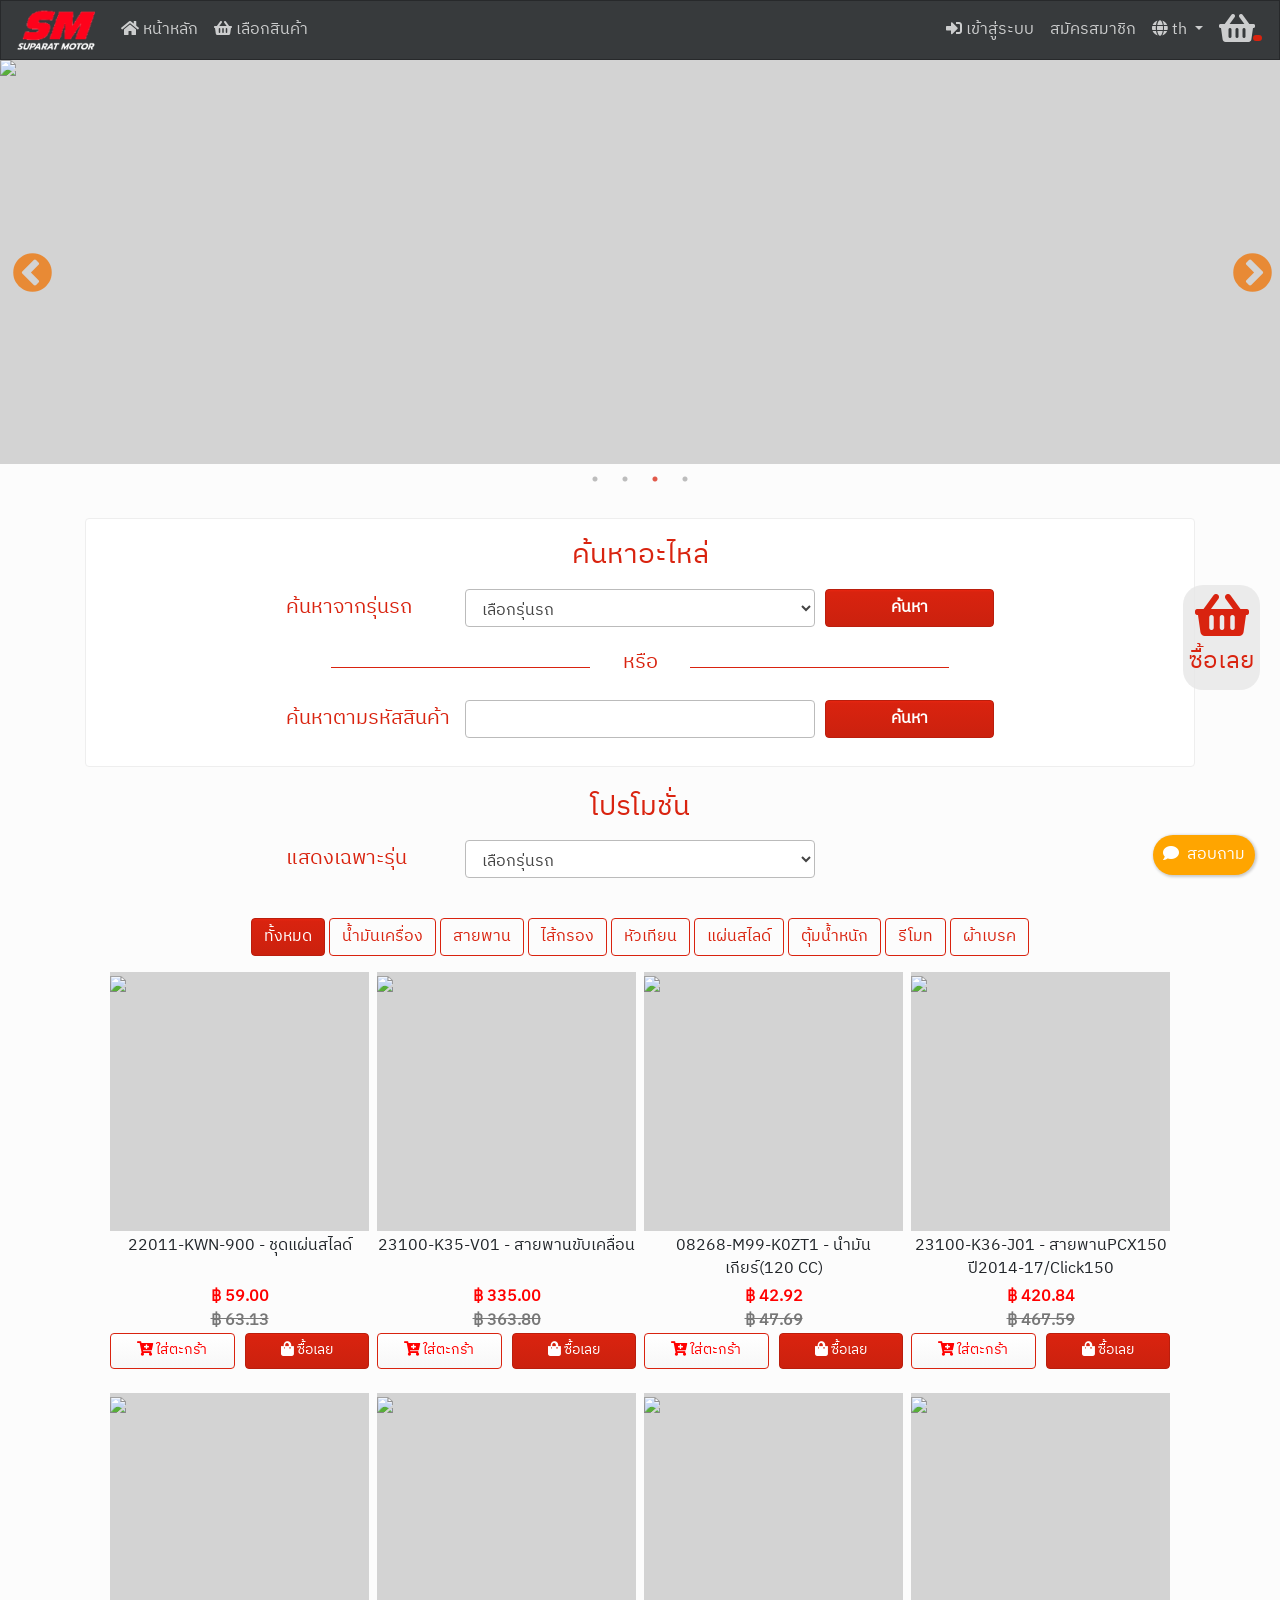
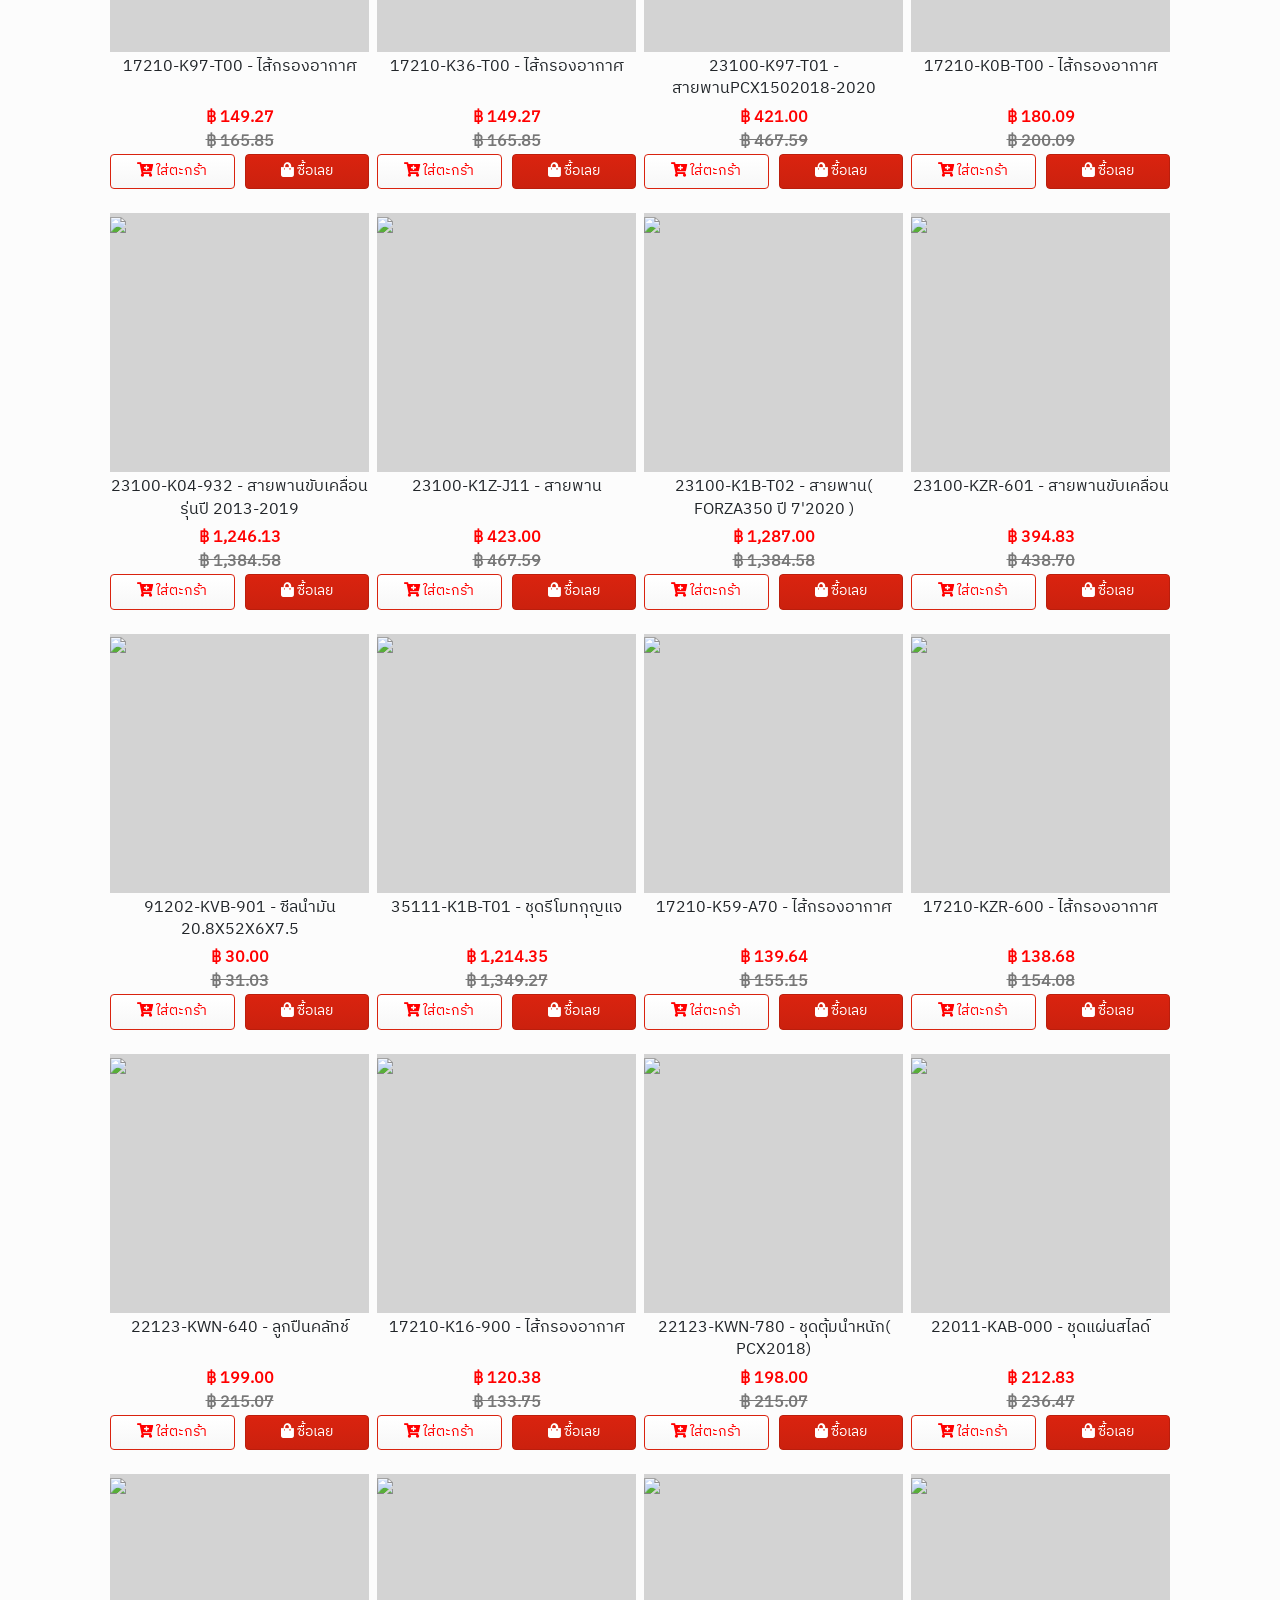
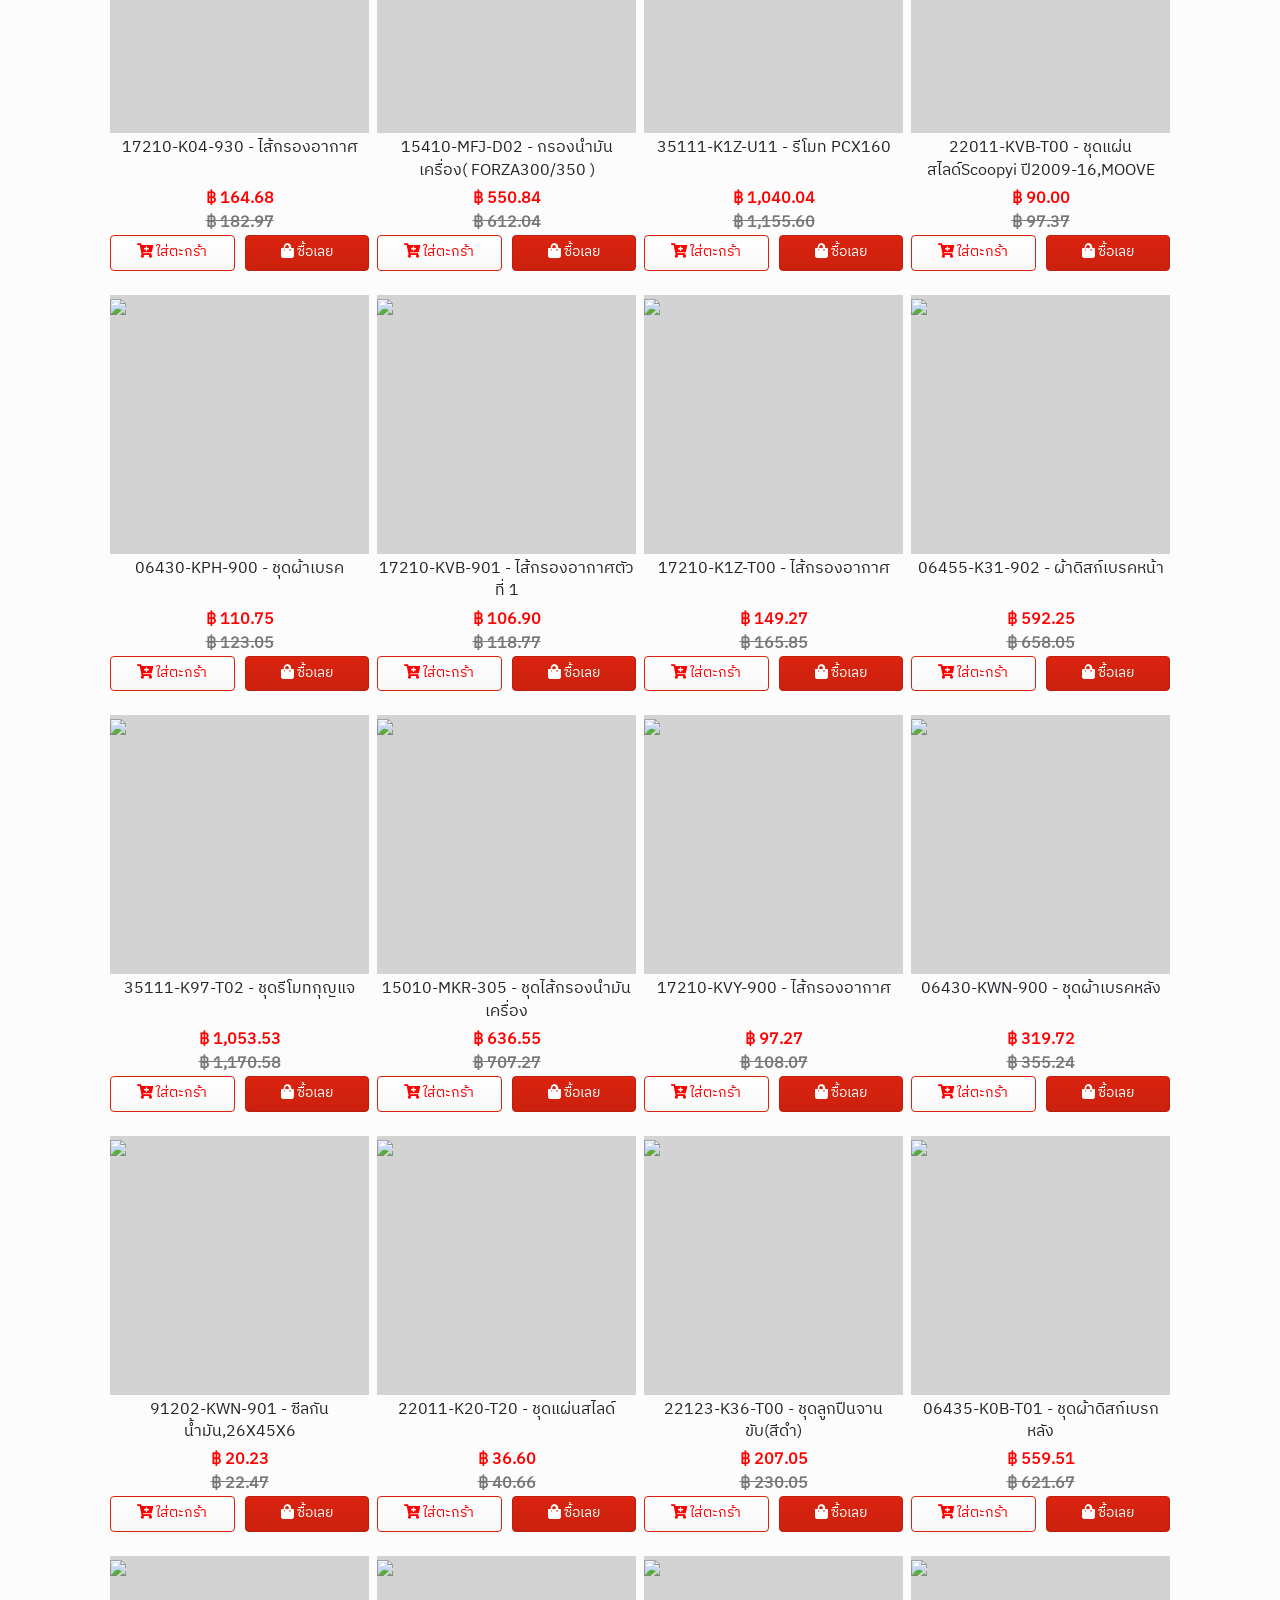
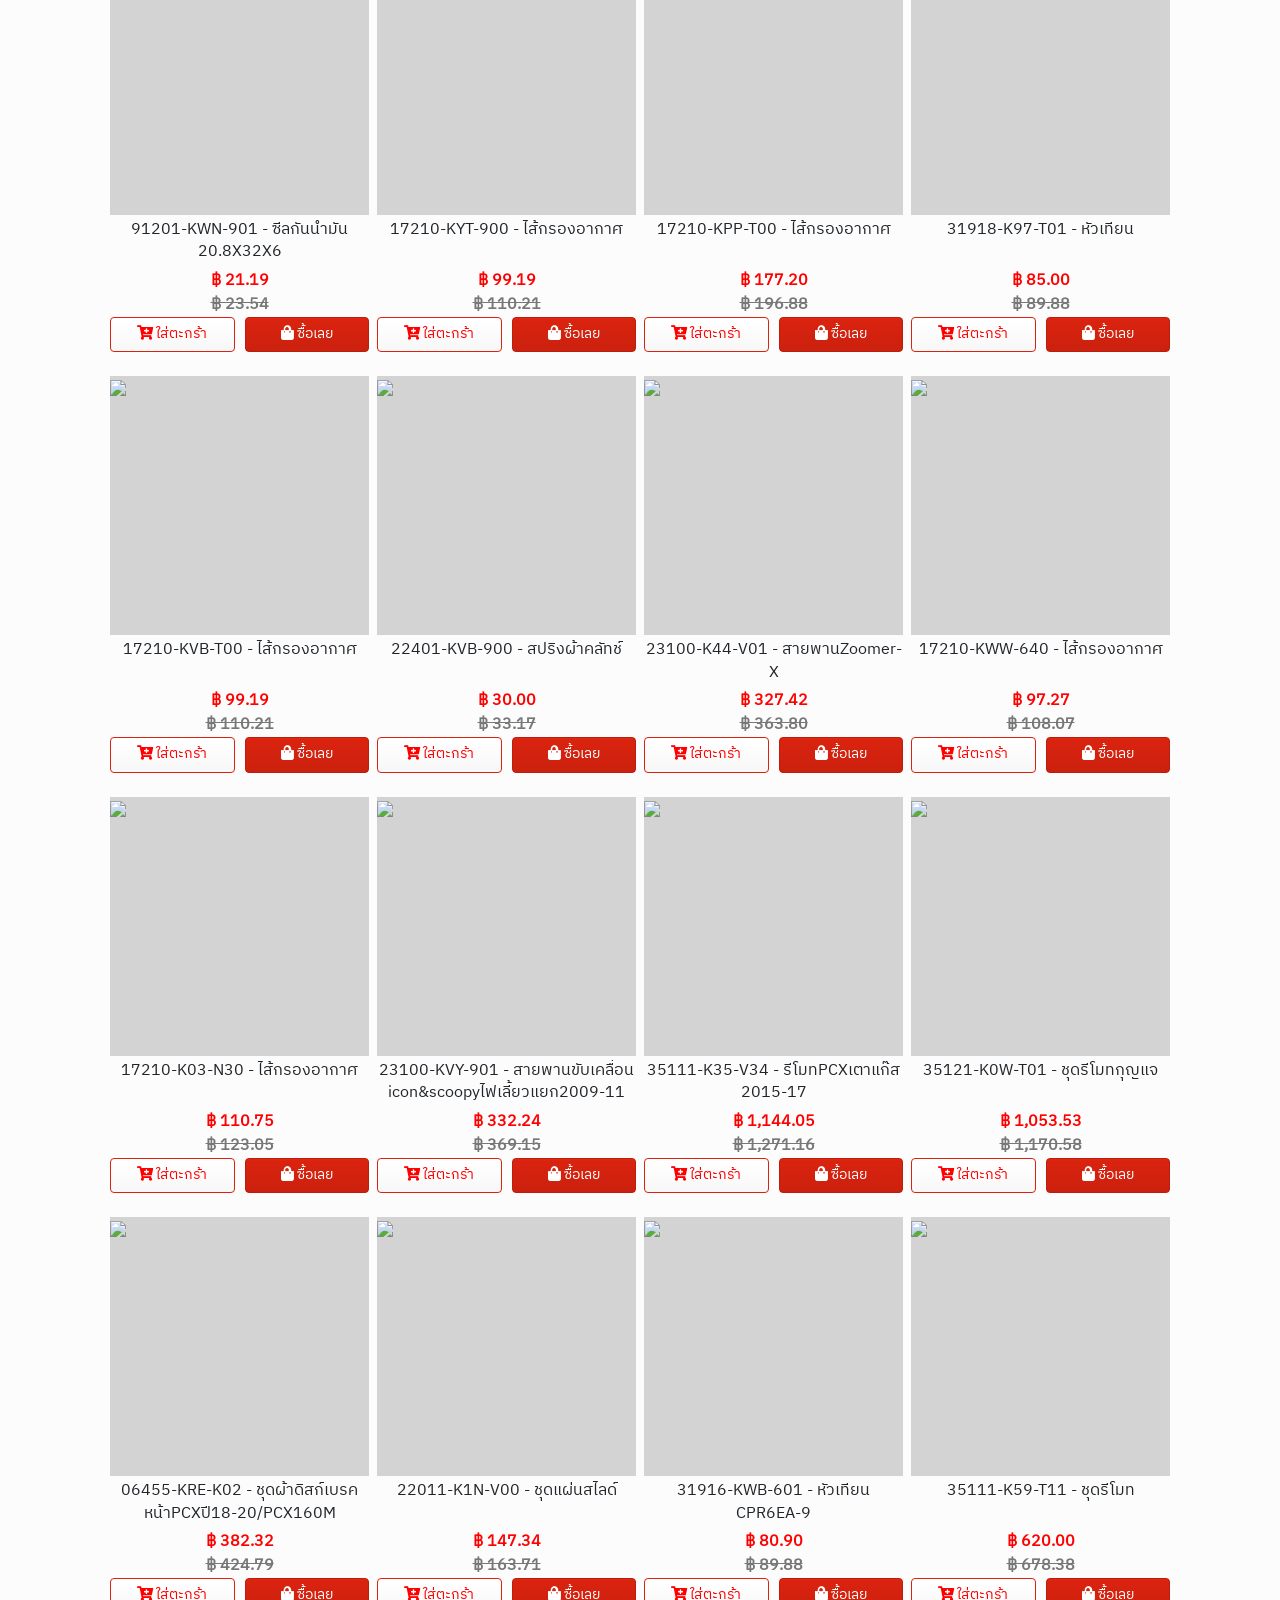
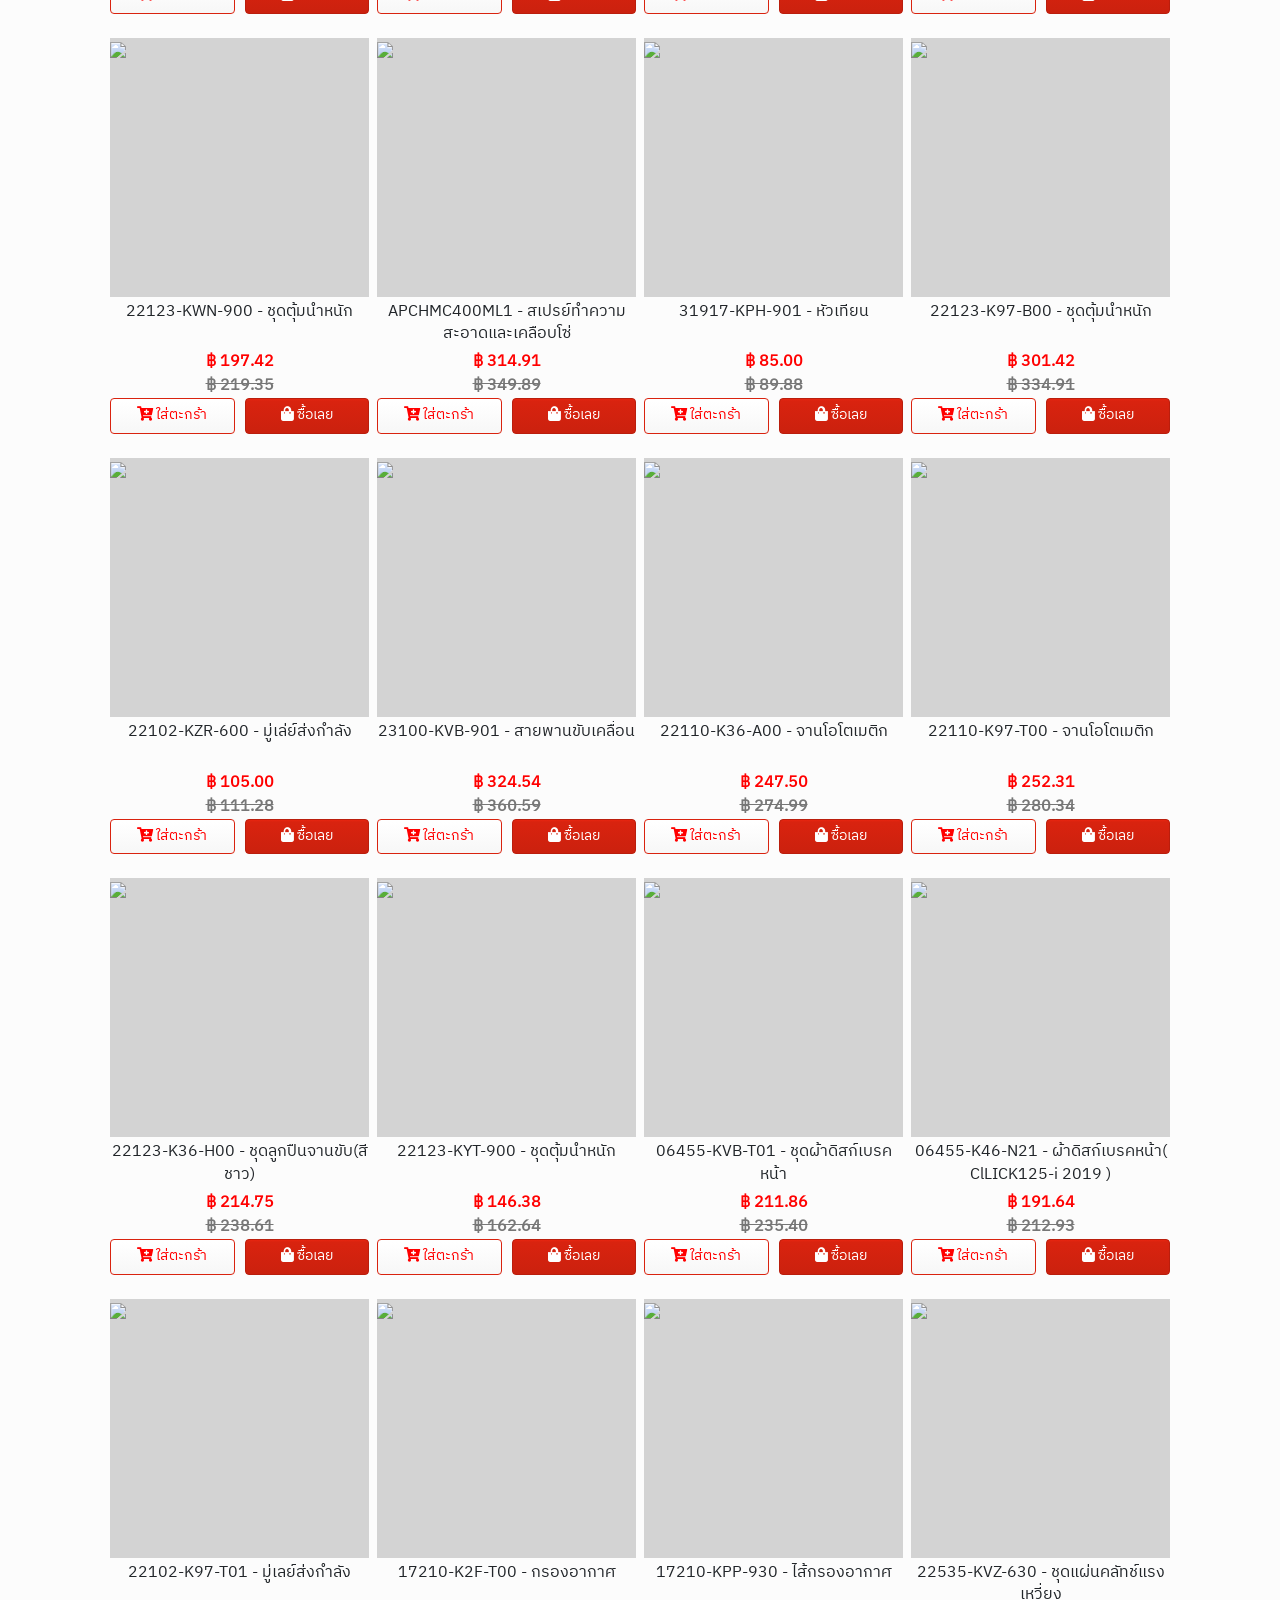
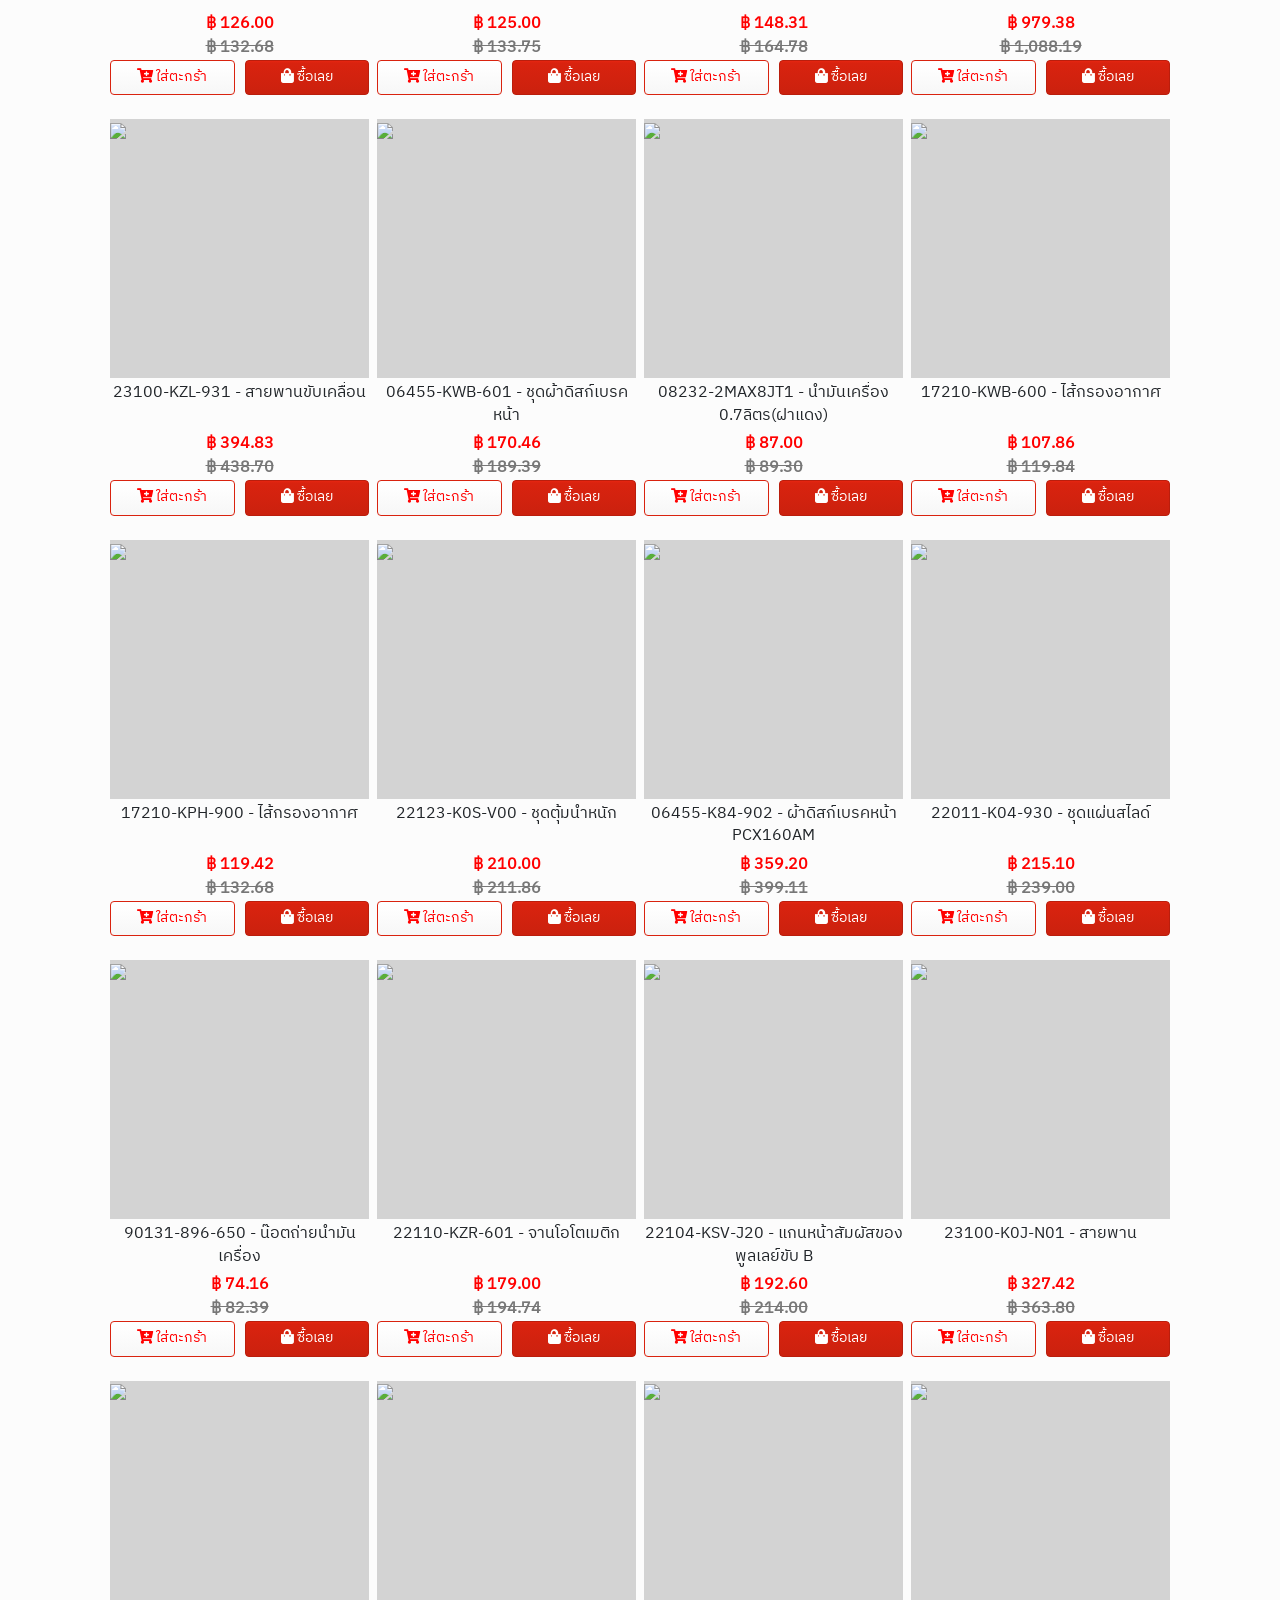
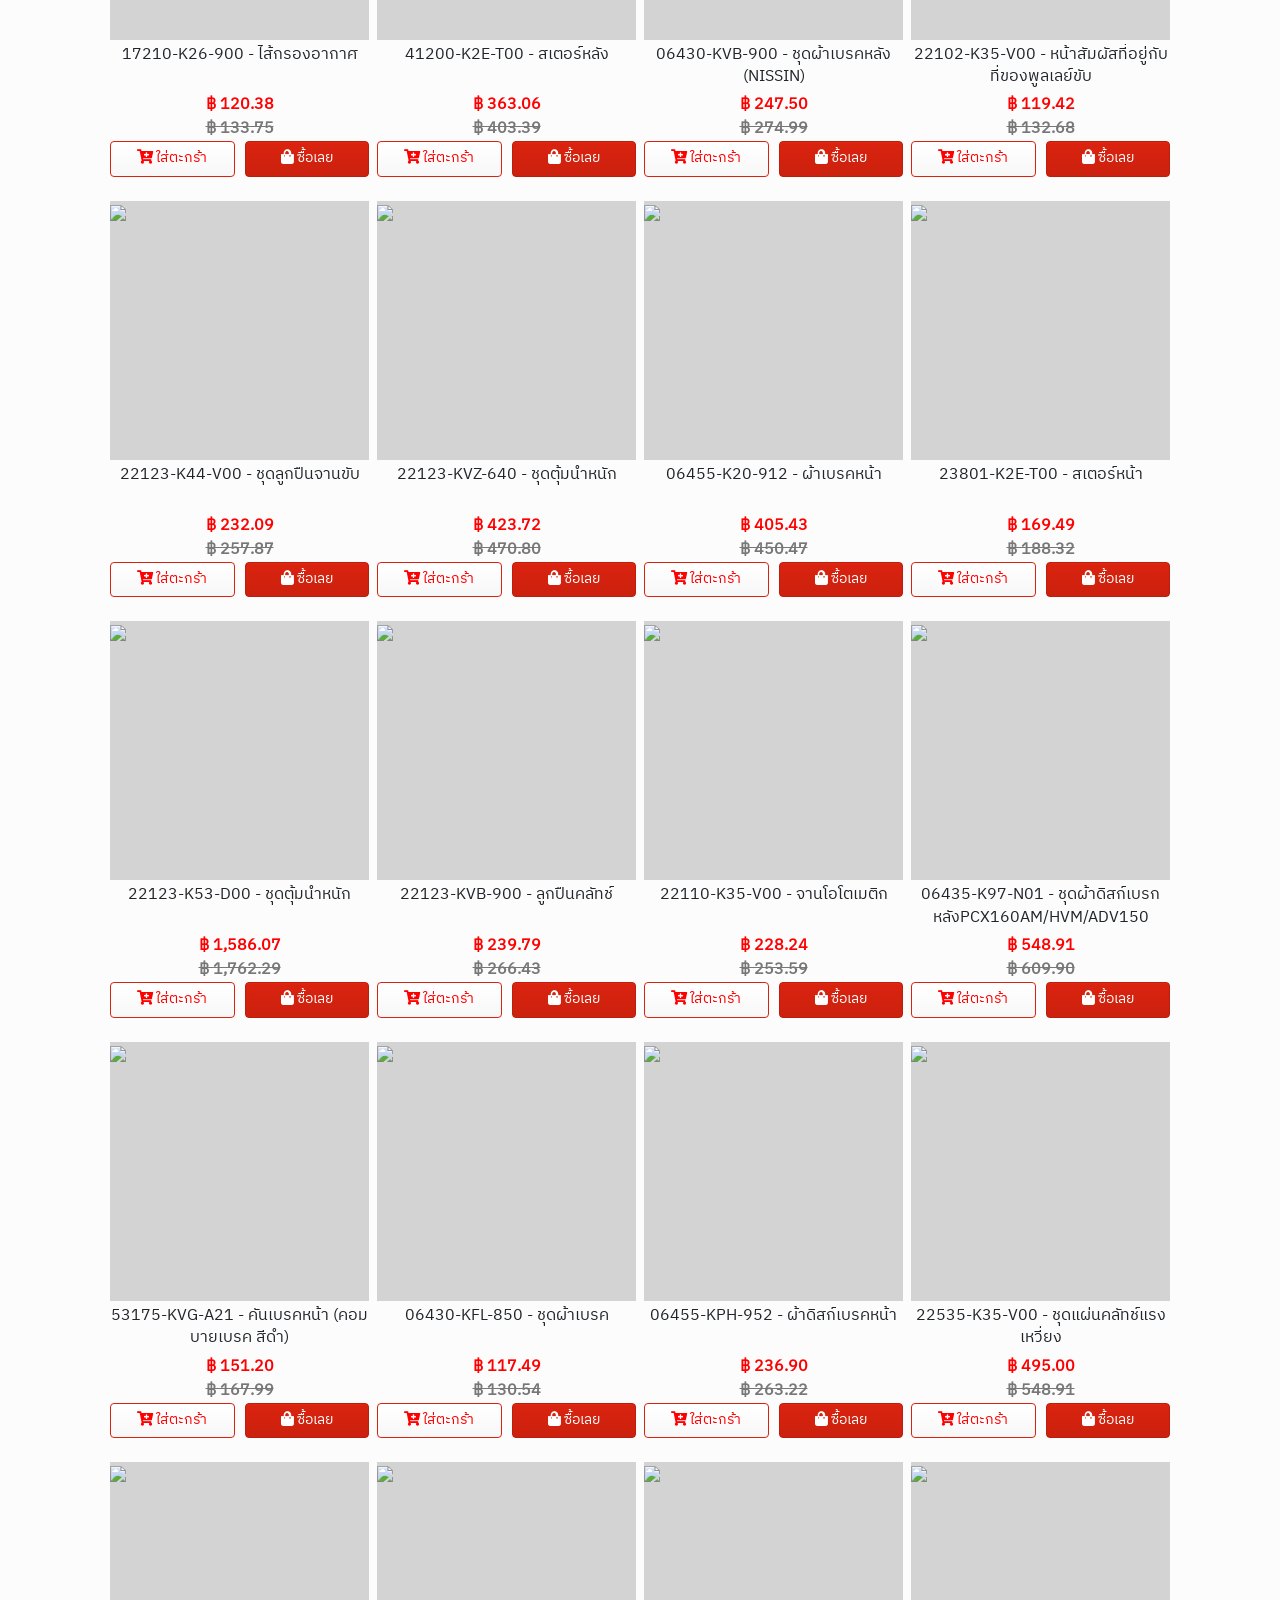
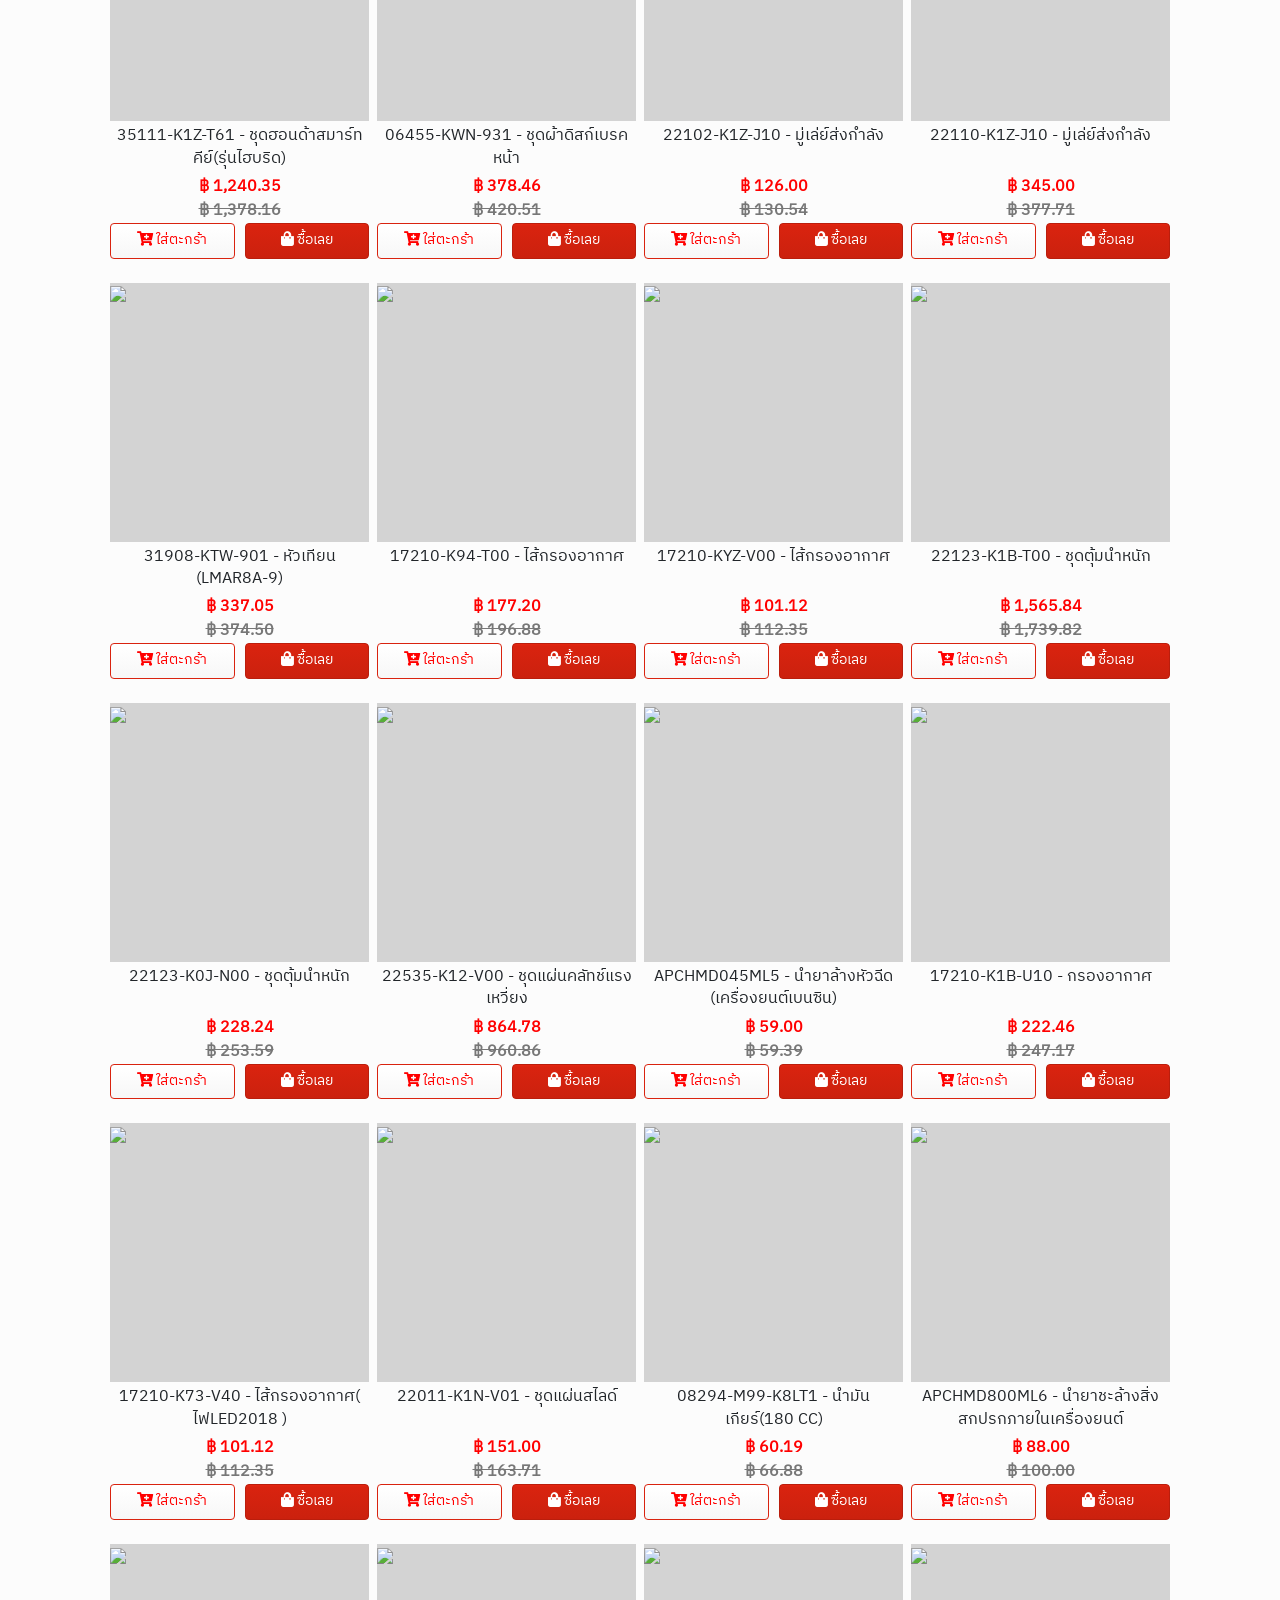
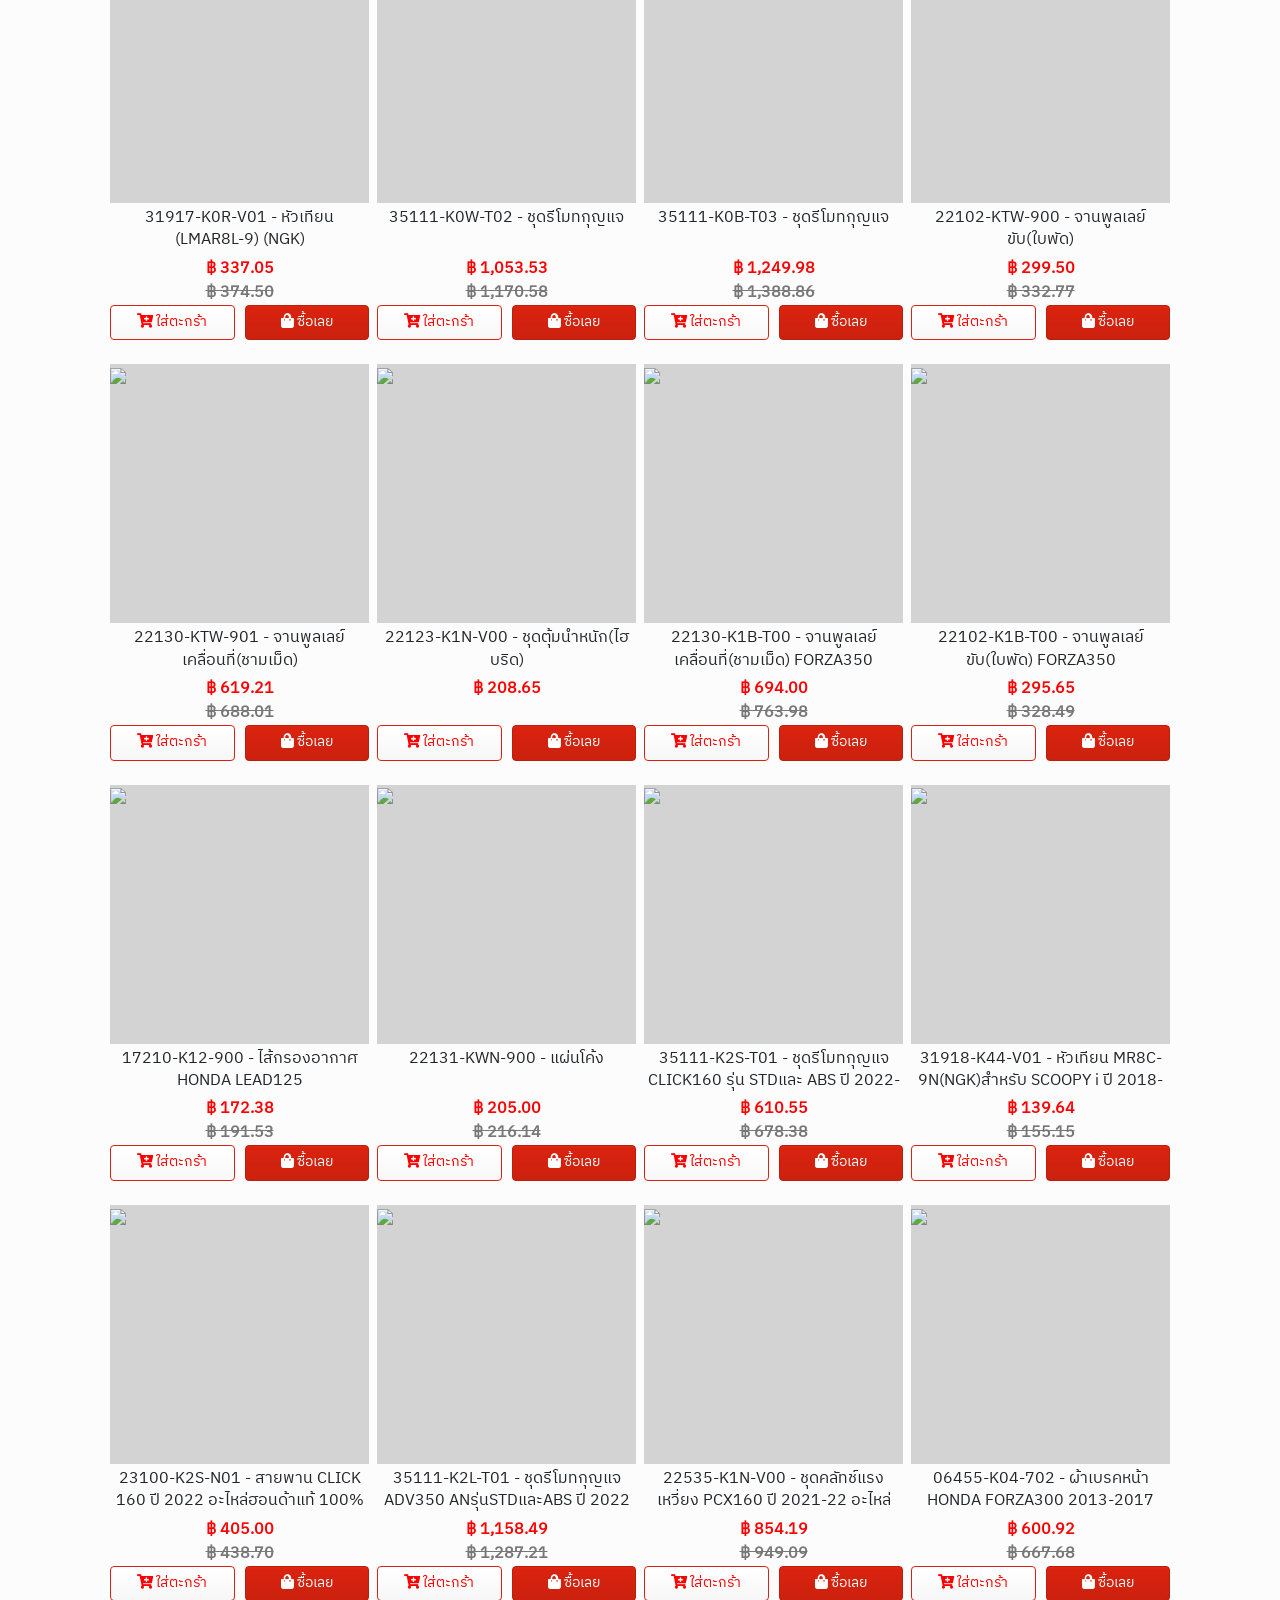
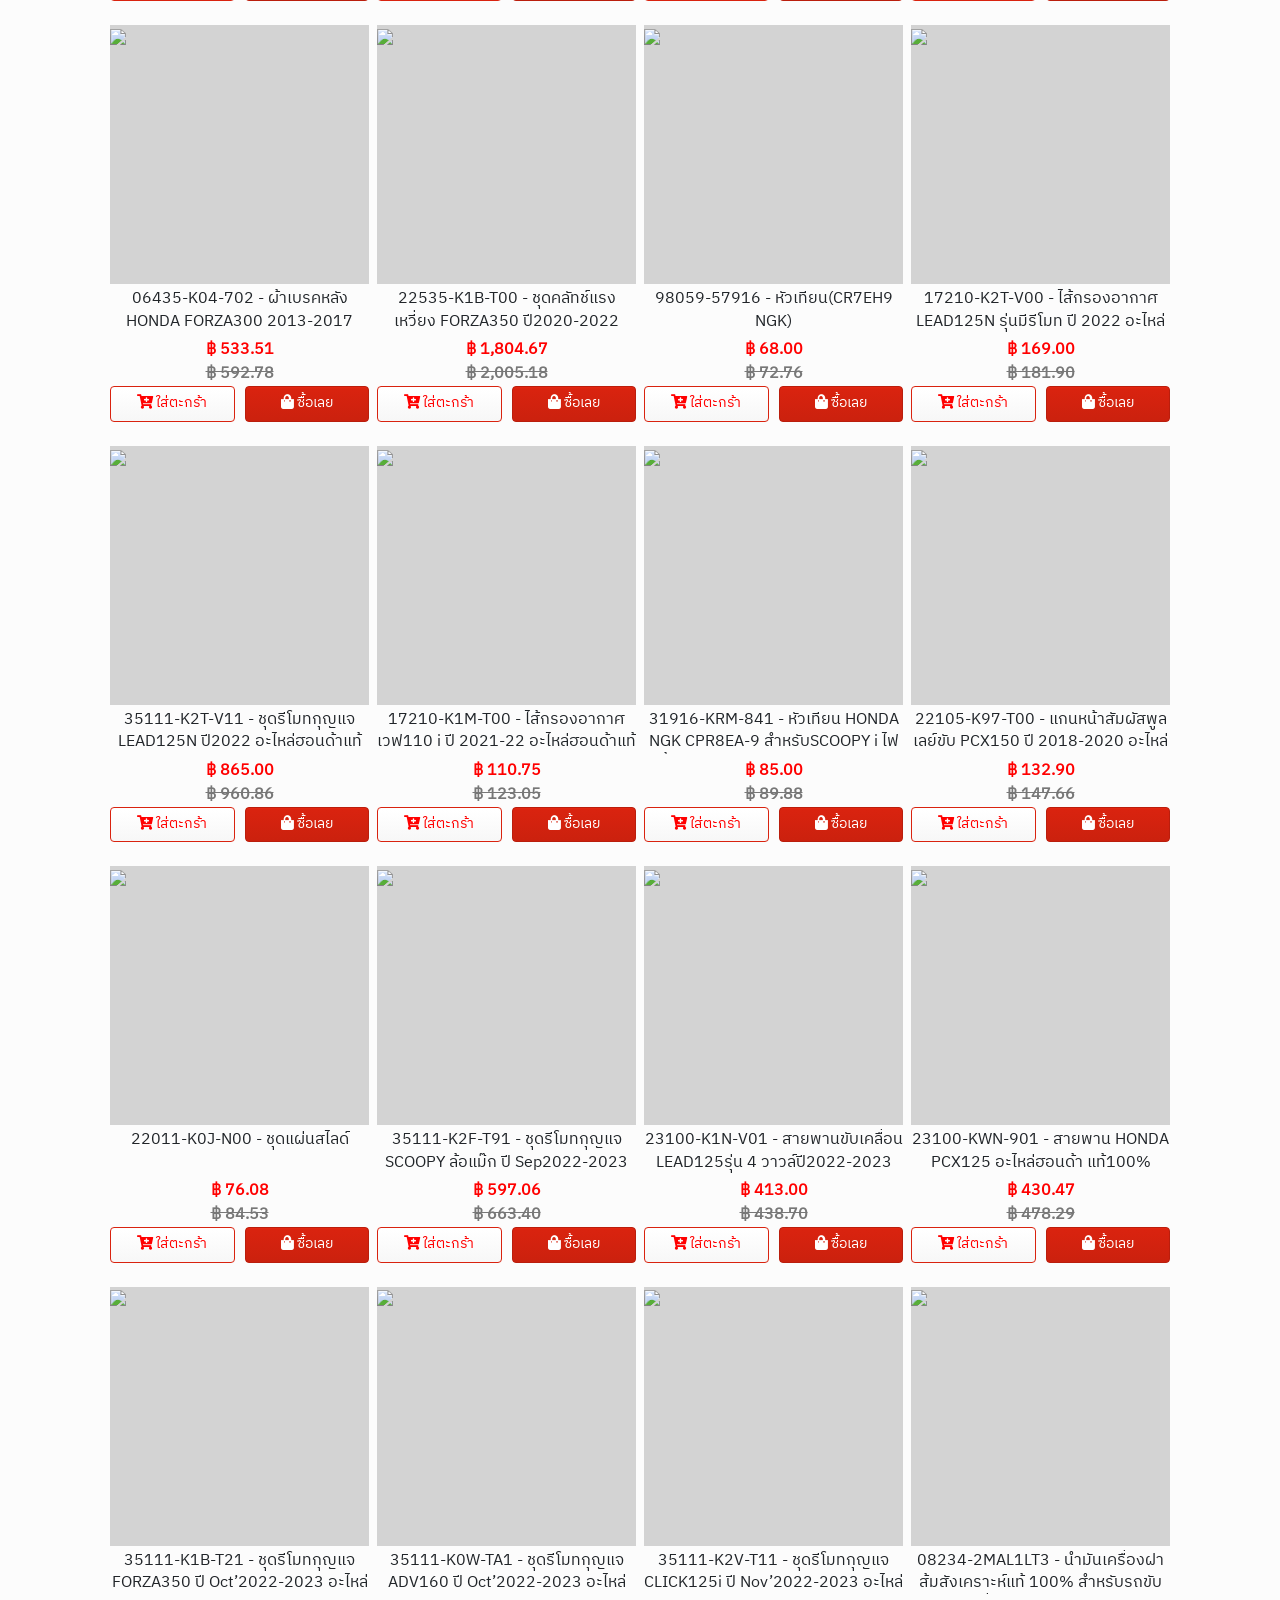
==== commit 13babbc0: "Fix image paths for offline viewing Co-authored-by: Qwen-Coder <qwen-coder@alibabacloud.com>" ====
--- a/online/index.html
+++ b/online/index.html
@@ -201,36 +201,36 @@
                 <div class="mySlides">
                     <div class="embed-container ratio-19-6 ">
                         <a href="https://suparat.net/pssretail/Register">
-                            <img class="img-fluid" srcset="HomePageSlide/RT_X6132T4IWCJX201.png%3Fwidth=480&amp;format=webpwebp 48HomePageSlide/RT_X6132T4IWCJX201.png%3Fwidth=1200&amp;format=webpmat=webp 1200w"
+                            <img class="img-fluid" srcset="HomePageSlide/RT_X6132T4IWCJX201.png"
                                  sizes="(max-width: 480px) 480px, 1200px"
-                                 src="HomePageSlide/RT_X6132T4IWCJX201.png%3Fwidth=1200&amp;format=webp" />
+                                 src="HomePageSlide/RT_X6132T4IWCJX201.png" />
                         </a>
                     </div>
                 </div>
                 <div class="mySlides">
                     <div class="embed-container ratio-19-6 ">
                         <a href="Home/SetLanguage%3FreturnUrl=%252Fpssretail%252F&amp;culture=en.html">
-                            <img class="img-fluid" srcset="HomePageSlide/slideImgslide2.png%3Fwidth=480&amp;format=webpwebp 48HomePageSlide/slideImgslide2.png%3Fwidth=1200&amp;format=webpmat=webp 1200w"
+                            <img class="img-fluid" srcset="HomePageSlide/slideImgslide2.png"
                                  sizes="(max-width: 480px) 480px, 1200px"
-                                 src="HomePageSlide/slideImgslide2.png%3Fwidth=1200&amp;format=webp" />
+                                 src="HomePageSlide/slideImgslide2.png" />
                         </a>
                     </div>
                 </div>
                 <div class="mySlides">
                     <div class="embed-container ratio-19-6 ">
                         <a href="Home/SetLanguage%3FreturnUrl=%252Fpssretail%252F&amp;culture=en.html">
-                            <img class="img-fluid" srcset="HomePageSlide/slideImgslide3.png%3Fwidth=480&amp;format=webpwebp 48HomePageSlide/slideImgslide3.png%3Fwidth=1200&amp;format=webpmat=webp 1200w"
+                            <img class="img-fluid" srcset="HomePageSlide/slideImgslide3.png"
                                  sizes="(max-width: 480px) 480px, 1200px"
-                                 src="HomePageSlide/slideImgslide3.png%3Fwidth=1200&amp;format=webp" />
+                                 src="HomePageSlide/slideImgslide3.png" />
                         </a>
                     </div>
                 </div>
                 <div class="mySlides">
                     <div class="embed-container ratio-19-6 ">
                         <a href="Home/SetLanguage%3FreturnUrl=%252Fpssretail%252F&amp;culture=en.html">
-                            <img class="img-fluid" srcset="HomePageSlide/slideImgslide4.png%3Fwidth=480&amp;format=webpwebp 48HomePageSlide/slideImgslide4.png%3Fwidth=1200&amp;format=webpmat=webp 1200w"
+                            <img class="img-fluid" srcset="HomePageSlide/slideImgslide4.png"
                                  sizes="(max-width: 480px) 480px, 1200px"
-                                 src="HomePageSlide/slideImgslide4.png%3Fwidth=1200&amp;format=webp" />
+                                 src="HomePageSlide/slideImgslide4.png" />
                         </a>
                     </div>
                 </div>
@@ -467,7 +467,7 @@
                                 
                                         <div class="embed-container ratio-1-1" style="cursor:pointer;" data-ProPicturePathOriginal="/Promotion/XRU495UQNI.jpeg?width=800&amp;format=webp" onclick="ShowProImage(this)">
 
-                                            <img class="img-block img-fluid center-block" src="Promotion/XRU495UQNI.jpeg%3Fwidth=300&amp;format=webp" />
+                                            <img class="img-block img-fluid center-block" src="Promotion/XRU495UQNI.jpeg" />
                         
                                         </div>
                                         <div class="model-row mb-2">
@@ -504,7 +504,7 @@
                                 
                                         <div class="embed-container ratio-1-1" style="cursor:pointer;" data-ProPicturePathOriginal="/Promotion/X7929HPQPI.jpeg?width=800&amp;format=webp" onclick="ShowProImage(this)">
 
-                                            <img class="img-block img-fluid center-block" src="Promotion/X7929HPQPI.jpeg%3Fwidth=300&amp;format=webp" />
+                                            <img class="img-block img-fluid center-block" src="Promotion/X7929HPQPI.jpeg" />
                         
                                         </div>
                                         <div class="model-row mb-2">
@@ -541,7 +541,7 @@
                                 
                                         <div class="embed-container ratio-1-1" style="cursor:pointer;" data-ProPicturePathOriginal="/Promotion/M6EYHX7Z53.jpeg?width=800&amp;format=webp" onclick="ShowProImage(this)">
 
-                                            <img class="img-block img-fluid center-block" src="Promotion/M6EYHX7Z53.jpeg%3Fwidth=300&amp;format=webp" />
+                                            <img class="img-block img-fluid center-block" src="Promotion/M6EYHX7Z53.jpeg" />
                         
                                         </div>
                                         <div class="model-row mb-2">
@@ -578,7 +578,7 @@
                                 
                                         <div class="embed-container ratio-1-1" style="cursor:pointer;" data-ProPicturePathOriginal="/Promotion/CMSHA1NX7T.jpeg?width=800&amp;format=webp" onclick="ShowProImage(this)">
 
-                                            <img class="img-block img-fluid center-block" src="Promotion/CMSHA1NX7T.jpeg%3Fwidth=300&amp;format=webp" />
+                                            <img class="img-block img-fluid center-block" src="Promotion/CMSHA1NX7T.jpeg" />
                         
                                         </div>
                                         <div class="model-row mb-2">
@@ -615,7 +615,7 @@
                                 
                                         <div class="embed-container ratio-1-1" style="cursor:pointer;" data-ProPicturePathOriginal="/Promotion/29KUIOKTL3.jpeg?width=800&amp;format=webp" onclick="ShowProImage(this)">
 
-                                            <img class="img-block img-fluid center-block" src="Promotion/29KUIOKTL3.jpeg%3Fwidth=300&amp;format=webp" />
+                                            <img class="img-block img-fluid center-block" src="Promotion/29KUIOKTL3.jpeg" />
                         
                                         </div>
                                         <div class="model-row mb-2">
@@ -652,7 +652,7 @@
                                 
                                         <div class="embed-container ratio-1-1" style="cursor:pointer;" data-ProPicturePathOriginal="/Promotion/PN74M1C8LZ.jpeg?width=800&amp;format=webp" onclick="ShowProImage(this)">
 
-                                            <img class="img-block img-fluid center-block" src="Promotion/PN74M1C8LZ.jpeg%3Fwidth=300&amp;format=webp" />
+                                            <img class="img-block img-fluid center-block" src="Promotion/PN74M1C8LZ.jpeg" />
                         
                                         </div>
                                         <div class="model-row mb-2">
@@ -689,7 +689,7 @@
                                 
                                         <div class="embed-container ratio-1-1" style="cursor:pointer;" data-ProPicturePathOriginal="/Promotion/JRYN5MCH7C.jpeg?width=800&amp;format=webp" onclick="ShowProImage(this)">
 
-                                            <img class="img-block img-fluid center-block" src="Promotion/JRYN5MCH7C.jpeg%3Fwidth=300&amp;format=webp" />
+                                            <img class="img-block img-fluid center-block" src="Promotion/JRYN5MCH7C.jpeg" />
                         
                                         </div>
                                         <div class="model-row mb-2">
@@ -726,7 +726,7 @@
                                 
                                         <div class="embed-container ratio-1-1" style="cursor:pointer;" data-ProPicturePathOriginal="/Promotion/DVDDLTL912.jpeg?width=800&amp;format=webp" onclick="ShowProImage(this)">
 
-                                            <img class="img-block img-fluid center-block" src="Promotion/DVDDLTL912.jpeg%3Fwidth=300&amp;format=webp" />
+                                            <img class="img-block img-fluid center-block" src="Promotion/DVDDLTL912.jpeg" />
                         
                                         </div>
                                         <div class="model-row mb-2">
@@ -763,7 +763,7 @@
                                 
                                         <div class="embed-container ratio-1-1" style="cursor:pointer;" data-ProPicturePathOriginal="/Promotion/1CQCGY38CF.jpeg?width=800&amp;format=webp" onclick="ShowProImage(this)">
 
-                                            <img class="img-block img-fluid center-block" src="Promotion/1CQCGY38CF.jpeg%3Fwidth=300&amp;format=webp" loading="lazy" />
+                                            <img class="img-block img-fluid center-block" src="Promotion/1CQCGY38CF.jpeg" loading="lazy" />
                         
                                         </div>
                                         <div class="model-row mb-2">
@@ -800,7 +800,7 @@
                                 
                                         <div class="embed-container ratio-1-1" style="cursor:pointer;" data-ProPicturePathOriginal="/Promotion/N3XMRGZWZO.jpeg?width=800&amp;format=webp" onclick="ShowProImage(this)">
 
-                                            <img class="img-block img-fluid center-block" src="Promotion/N3XMRGZWZO.jpeg%3Fwidth=300&amp;format=webp" loading="lazy" />
+                                            <img class="img-block img-fluid center-block" src="Promotion/N3XMRGZWZO.jpeg" loading="lazy" />
                         
                                         </div>
                                         <div class="model-row mb-2">
@@ -837,7 +837,7 @@
                                 
                                         <div class="embed-container ratio-1-1" style="cursor:pointer;" data-ProPicturePathOriginal="/Promotion/0ROPVHCEV3.jpeg?width=800&amp;format=webp" onclick="ShowProImage(this)">
 
-                                            <img class="img-block img-fluid center-block" src="Promotion/0ROPVHCEV3.jpeg%3Fwidth=300&amp;format=webp" loading="lazy" />
+                                            <img class="img-block img-fluid center-block" src="Promotion/0ROPVHCEV3.jpeg" loading="lazy" />
                         
                                         </div>
                                         <div class="model-row mb-2">
@@ -874,7 +874,7 @@
                                 
                                         <div class="embed-container ratio-1-1" style="cursor:pointer;" data-ProPicturePathOriginal="/Promotion/CRZ5KT5SE0.jpeg?width=800&amp;format=webp" onclick="ShowProImage(this)">
 
-                                            <img class="img-block img-fluid center-block" src="Promotion/CRZ5KT5SE0.jpeg%3Fwidth=300&amp;format=webp" loading="lazy" />
+                                            <img class="img-block img-fluid center-block" src="Promotion/CRZ5KT5SE0.jpeg" loading="lazy" />
                         
                                         </div>
                                         <div class="model-row mb-2">
@@ -911,7 +911,7 @@
                                 
                                         <div class="embed-container ratio-1-1" style="cursor:pointer;" data-ProPicturePathOriginal="/Promotion/3XH6MWX6MF.jpeg?width=800&amp;format=webp" onclick="ShowProImage(this)">
 
-                                            <img class="img-block img-fluid center-block" src="Promotion/3XH6MWX6MF.jpeg%3Fwidth=300&amp;format=webp" loading="lazy" />
+                                            <img class="img-block img-fluid center-block" src="Promotion/3XH6MWX6MF.jpeg" loading="lazy" />
                         
                                         </div>
                                         <div class="model-row mb-2">
@@ -948,7 +948,7 @@
                                 
                                         <div class="embed-container ratio-1-1" style="cursor:pointer;" data-ProPicturePathOriginal="/Promotion/00OBRCJEOZ.jpeg?width=800&amp;format=webp" onclick="ShowProImage(this)">
 
-                                            <img class="img-block img-fluid center-block" src="Promotion/00OBRCJEOZ.jpeg%3Fwidth=300&amp;format=webp" loading="lazy" />
+                                            <img class="img-block img-fluid center-block" src="Promotion/00OBRCJEOZ.jpeg" loading="lazy" />
                         
                                         </div>
                                         <div class="model-row mb-2">
@@ -985,7 +985,7 @@
                                 
                                         <div class="embed-container ratio-1-1" style="cursor:pointer;" data-ProPicturePathOriginal="/Promotion/8ZV52JOH85.jpeg?width=800&amp;format=webp" onclick="ShowProImage(this)">
 
-                                            <img class="img-block img-fluid center-block" src="Promotion/8ZV52JOH85.jpeg%3Fwidth=300&amp;format=webp" loading="lazy" />
+                                            <img class="img-block img-fluid center-block" src="Promotion/8ZV52JOH85.jpeg" loading="lazy" />
                         
                                         </div>
                                         <div class="model-row mb-2">
@@ -1022,7 +1022,7 @@
                                 
                                         <div class="embed-container ratio-1-1" style="cursor:pointer;" data-ProPicturePathOriginal="/Promotion/EAZUEMG6AQ.jpeg?width=800&amp;format=webp" onclick="ShowProImage(this)">
 
-                                            <img class="img-block img-fluid center-block" src="Promotion/EAZUEMG6AQ.jpeg%3Fwidth=300&amp;format=webp" loading="lazy" />
+                                            <img class="img-block img-fluid center-block" src="Promotion/EAZUEMG6AQ.jpeg" loading="lazy" />
                         
                                         </div>
                                         <div class="model-row mb-2">
@@ -1059,7 +1059,7 @@
                                 
                                         <div class="embed-container ratio-1-1" style="cursor:pointer;" data-ProPicturePathOriginal="/Promotion/QRT6SCW863.jpeg?width=800&amp;format=webp" onclick="ShowProImage(this)">
 
-                                            <img class="img-block img-fluid center-block" src="Promotion/QRT6SCW863.jpeg%3Fwidth=300&amp;format=webp" loading="lazy" />
+                                            <img class="img-block img-fluid center-block" src="Promotion/QRT6SCW863.jpeg" loading="lazy" />
                         
                                         </div>
                                         <div class="model-row mb-2">
@@ -1096,7 +1096,7 @@
                                 
                                         <div class="embed-container ratio-1-1" style="cursor:pointer;" data-ProPicturePathOriginal="/Promotion/6W0OJ85N2K.jpeg?width=800&amp;format=webp" onclick="ShowProImage(this)">
 
-                                            <img class="img-block img-fluid center-block" src="Promotion/6W0OJ85N2K.jpeg%3Fwidth=300&amp;format=webp" loading="lazy" />
+                                            <img class="img-block img-fluid center-block" src="Promotion/6W0OJ85N2K.jpeg" loading="lazy" />
                         
                                         </div>
                                         <div class="model-row mb-2">
@@ -1133,7 +1133,7 @@
                                 
                                         <div class="embed-container ratio-1-1" style="cursor:pointer;" data-ProPicturePathOriginal="/Promotion/UD8GBOYI9V.jpeg?width=800&amp;format=webp" onclick="ShowProImage(this)">
 
-                                            <img class="img-block img-fluid center-block" src="Promotion/UD8GBOYI9V.jpeg%3Fwidth=300&amp;format=webp" loading="lazy" />
+                                            <img class="img-block img-fluid center-block" src="Promotion/UD8GBOYI9V.jpeg" loading="lazy" />
                         
                                         </div>
                                         <div class="model-row mb-2">
@@ -1170,7 +1170,7 @@
                                 
                                         <div class="embed-container ratio-1-1" style="cursor:pointer;" data-ProPicturePathOriginal="/Promotion/T40U44GETE.jpeg?width=800&amp;format=webp" onclick="ShowProImage(this)">
 
-                                            <img class="img-block img-fluid center-block" src="Promotion/T40U44GETE.jpeg%3Fwidth=300&amp;format=webp" loading="lazy" />
+                                            <img class="img-block img-fluid center-block" src="Promotion/T40U44GETE.jpeg" loading="lazy" />
                         
                                         </div>
                                         <div class="model-row mb-2">
@@ -1207,7 +1207,7 @@
                                 
                                         <div class="embed-container ratio-1-1" style="cursor:pointer;" data-ProPicturePathOriginal="/Promotion/HLSY44VHVA.jpeg?width=800&amp;format=webp" onclick="ShowProImage(this)">
 
-                                            <img class="img-block img-fluid center-block" src="Promotion/HLSY44VHVA.jpeg%3Fwidth=300&amp;format=webp" loading="lazy" />
+                                            <img class="img-block img-fluid center-block" src="Promotion/HLSY44VHVA.jpeg" loading="lazy" />
                         
                                         </div>
                                         <div class="model-row mb-2">
@@ -1244,7 +1244,7 @@
                                 
                                         <div class="embed-container ratio-1-1" style="cursor:pointer;" data-ProPicturePathOriginal="/Promotion/WN0Y8QTP3B.jpeg?width=800&amp;format=webp" onclick="ShowProImage(this)">
 
-                                            <img class="img-block img-fluid center-block" src="Promotion/WN0Y8QTP3B.jpeg%3Fwidth=300&amp;format=webp" loading="lazy" />
+                                            <img class="img-block img-fluid center-block" src="Promotion/WN0Y8QTP3B.jpeg" loading="lazy" />
                         
                                         </div>
                                         <div class="model-row mb-2">
@@ -1281,7 +1281,7 @@
                                 
                                         <div class="embed-container ratio-1-1" style="cursor:pointer;" data-ProPicturePathOriginal="/Promotion/HP5ZNIS88Q.jpeg?width=800&amp;format=webp" onclick="ShowProImage(this)">
 
-                                            <img class="img-block img-fluid center-block" src="Promotion/HP5ZNIS88Q.jpeg%3Fwidth=300&amp;format=webp" loading="lazy" />
+                                            <img class="img-block img-fluid center-block" src="Promotion/HP5ZNIS88Q.jpeg" loading="lazy" />
                         
                                         </div>
                                         <div class="model-row mb-2">
@@ -1318,7 +1318,7 @@
                                 
                                         <div class="embed-container ratio-1-1" style="cursor:pointer;" data-ProPicturePathOriginal="/Promotion/KPDJWIX5ND.jpeg?width=800&amp;format=webp" onclick="ShowProImage(this)">
 
-                                            <img class="img-block img-fluid center-block" src="Promotion/KPDJWIX5ND.jpeg%3Fwidth=300&amp;format=webp" loading="lazy" />
+                                            <img class="img-block img-fluid center-block" src="Promotion/KPDJWIX5ND.jpeg" loading="lazy" />
                         
                                         </div>
                                         <div class="model-row mb-2">
@@ -1355,7 +1355,7 @@
                                 
                                         <div class="embed-container ratio-1-1" style="cursor:pointer;" data-ProPicturePathOriginal="/Promotion/52TF2NTH7Y.jpeg?width=800&amp;format=webp" onclick="ShowProImage(this)">
 
-                                            <img class="img-block img-fluid center-block" src="Promotion/52TF2NTH7Y.jpeg%3Fwidth=300&amp;format=webp" loading="lazy" />
+                                            <img class="img-block img-fluid center-block" src="Promotion/52TF2NTH7Y.jpeg" loading="lazy" />
                         
                                         </div>
                                         <div class="model-row mb-2">
@@ -1392,7 +1392,7 @@
                                 
                                         <div class="embed-container ratio-1-1" style="cursor:pointer;" data-ProPicturePathOriginal="/Promotion/GUS3TTZZ0S.jpeg?width=800&amp;format=webp" onclick="ShowProImage(this)">
 
-                                            <img class="img-block img-fluid center-block" src="Promotion/GUS3TTZZ0S.jpeg%3Fwidth=300&amp;format=webp" loading="lazy" />
+                                            <img class="img-block img-fluid center-block" src="Promotion/GUS3TTZZ0S.jpeg" loading="lazy" />
                         
                                         </div>
                                         <div class="model-row mb-2">
@@ -1429,7 +1429,7 @@
                                 
                                         <div class="embed-container ratio-1-1" style="cursor:pointer;" data-ProPicturePathOriginal="/Promotion/U1YBWMPXZC.jpeg?width=800&amp;format=webp" onclick="ShowProImage(this)">
 
-                                            <img class="img-block img-fluid center-block" src="Promotion/U1YBWMPXZC.jpeg%3Fwidth=300&amp;format=webp" loading="lazy" />
+                                            <img class="img-block img-fluid center-block" src="Promotion/U1YBWMPXZC.jpeg" loading="lazy" />
                         
                                         </div>
                                         <div class="model-row mb-2">
@@ -1466,7 +1466,7 @@
                                 
                                         <div class="embed-container ratio-1-1" style="cursor:pointer;" data-ProPicturePathOriginal="/Promotion/8AQB8PNUHR.jpeg?width=800&amp;format=webp" onclick="ShowProImage(this)">
 
-                                            <img class="img-block img-fluid center-block" src="Promotion/8AQB8PNUHR.jpeg%3Fwidth=300&amp;format=webp" loading="lazy" />
+                                            <img class="img-block img-fluid center-block" src="Promotion/8AQB8PNUHR.jpeg" loading="lazy" />
                         
                                         </div>
                                         <div class="model-row mb-2">
@@ -1503,7 +1503,7 @@
                                 
                                         <div class="embed-container ratio-1-1" style="cursor:pointer;" data-ProPicturePathOriginal="/Promotion/NX2EOIS720.jpeg?width=800&amp;format=webp" onclick="ShowProImage(this)">
 
-                                            <img class="img-block img-fluid center-block" src="Promotion/NX2EOIS720.jpeg%3Fwidth=300&amp;format=webp" loading="lazy" />
+                                            <img class="img-block img-fluid center-block" src="Promotion/NX2EOIS720.jpeg" loading="lazy" />
                         
                                         </div>
                                         <div class="model-row mb-2">
@@ -1540,7 +1540,7 @@
                                 
                                         <div class="embed-container ratio-1-1" style="cursor:pointer;" data-ProPicturePathOriginal="/Promotion/PCX8QWUTO6.jpeg?width=800&amp;format=webp" onclick="ShowProImage(this)">
 
-                                            <img class="img-block img-fluid center-block" src="Promotion/PCX8QWUTO6.jpeg%3Fwidth=300&amp;format=webp" loading="lazy" />
+                                            <img class="img-block img-fluid center-block" src="Promotion/PCX8QWUTO6.jpeg" loading="lazy" />
                         
                                         </div>
                                         <div class="model-row mb-2">
@@ -1577,7 +1577,7 @@
                                 
                                         <div class="embed-container ratio-1-1" style="cursor:pointer;" data-ProPicturePathOriginal="/Promotion/TEUBLPJUER.jpeg?width=800&amp;format=webp" onclick="ShowProImage(this)">
 
-                                            <img class="img-block img-fluid center-block" src="Promotion/TEUBLPJUER.jpeg%3Fwidth=300&amp;format=webp" loading="lazy" />
+                                            <img class="img-block img-fluid center-block" src="Promotion/TEUBLPJUER.jpeg" loading="lazy" />
                         
                                         </div>
                                         <div class="model-row mb-2">
@@ -1614,7 +1614,7 @@
                                 
                                         <div class="embed-container ratio-1-1" style="cursor:pointer;" data-ProPicturePathOriginal="/Promotion/R27P8TALLT.jpeg?width=800&amp;format=webp" onclick="ShowProImage(this)">
 
-                                            <img class="img-block img-fluid center-block" src="Promotion/R27P8TALLT.jpeg%3Fwidth=300&amp;format=webp" loading="lazy" />
+                                            <img class="img-block img-fluid center-block" src="Promotion/R27P8TALLT.jpeg" loading="lazy" />
                         
                                         </div>
                                         <div class="model-row mb-2">
@@ -1651,7 +1651,7 @@
                                 
                                         <div class="embed-container ratio-1-1" style="cursor:pointer;" data-ProPicturePathOriginal="/Promotion/N6XN5SLNSR.jpeg?width=800&amp;format=webp" onclick="ShowProImage(this)">
 
-                                            <img class="img-block img-fluid center-block" src="Promotion/N6XN5SLNSR.jpeg%3Fwidth=300&amp;format=webp" loading="lazy" />
+                                            <img class="img-block img-fluid center-block" src="Promotion/N6XN5SLNSR.jpeg" loading="lazy" />
                         
                                         </div>
                                         <div class="model-row mb-2">
@@ -1688,7 +1688,7 @@
                                 
                                         <div class="embed-container ratio-1-1" style="cursor:pointer;" data-ProPicturePathOriginal="/Promotion/YFTUE45JRR.jpeg?width=800&amp;format=webp" onclick="ShowProImage(this)">
 
-                                            <img class="img-block img-fluid center-block" src="Promotion/YFTUE45JRR.jpeg%3Fwidth=300&amp;format=webp" loading="lazy" />
+                                            <img class="img-block img-fluid center-block" src="Promotion/YFTUE45JRR.jpeg" loading="lazy" />
                         
                                         </div>
                                         <div class="model-row mb-2">
@@ -1725,7 +1725,7 @@
                                 
                                         <div class="embed-container ratio-1-1" style="cursor:pointer;" data-ProPicturePathOriginal="/Promotion/06MY1AFNU8.jpeg?width=800&amp;format=webp" onclick="ShowProImage(this)">
 
-                                            <img class="img-block img-fluid center-block" src="Promotion/06MY1AFNU8.jpeg%3Fwidth=300&amp;format=webp" loading="lazy" />
+                                            <img class="img-block img-fluid center-block" src="Promotion/06MY1AFNU8.jpeg" loading="lazy" />
                         
                                         </div>
                                         <div class="model-row mb-2">
@@ -1762,7 +1762,7 @@
                                 
                                         <div class="embed-container ratio-1-1" style="cursor:pointer;" data-ProPicturePathOriginal="/Promotion/V0BMWWZ8JV.jpeg?width=800&amp;format=webp" onclick="ShowProImage(this)">
 
-                                            <img class="img-block img-fluid center-block" src="Promotion/V0BMWWZ8JV.jpeg%3Fwidth=300&amp;format=webp" loading="lazy" />
+                                            <img class="img-block img-fluid center-block" src="Promotion/V0BMWWZ8JV.jpeg" loading="lazy" />
                         
                                         </div>
                                         <div class="model-row mb-2">
@@ -1799,7 +1799,7 @@
                                 
                                         <div class="embed-container ratio-1-1" style="cursor:pointer;" data-ProPicturePathOriginal="/Promotion/3ND11GWTQ6.jpeg?width=800&amp;format=webp" onclick="ShowProImage(this)">
 
-                                            <img class="img-block img-fluid center-block" src="Promotion/3ND11GWTQ6.jpeg%3Fwidth=300&amp;format=webp" loading="lazy" />
+                                            <img class="img-block img-fluid center-block" src="Promotion/3ND11GWTQ6.jpeg" loading="lazy" />
                         
                                         </div>
                                         <div class="model-row mb-2">
@@ -1836,7 +1836,7 @@
                                 
                                         <div class="embed-container ratio-1-1" style="cursor:pointer;" data-ProPicturePathOriginal="/Promotion/FWGUPZ8TGW.jpeg?width=800&amp;format=webp" onclick="ShowProImage(this)">
 
-                                            <img class="img-block img-fluid center-block" src="Promotion/FWGUPZ8TGW.jpeg%3Fwidth=300&amp;format=webp" loading="lazy" />
+                                            <img class="img-block img-fluid center-block" src="Promotion/FWGUPZ8TGW.jpeg" loading="lazy" />
                         
                                         </div>
                                         <div class="model-row mb-2">
@@ -1873,7 +1873,7 @@
                                 
                                         <div class="embed-container ratio-1-1" style="cursor:pointer;" data-ProPicturePathOriginal="/Promotion/GYM2HP39MQ.jpeg?width=800&amp;format=webp" onclick="ShowProImage(this)">
 
-                                            <img class="img-block img-fluid center-block" src="Promotion/GYM2HP39MQ.jpeg%3Fwidth=300&amp;format=webp" loading="lazy" />
+                                            <img class="img-block img-fluid center-block" src="Promotion/GYM2HP39MQ.jpeg" loading="lazy" />
                         
                                         </div>
                                         <div class="model-row mb-2">
@@ -1910,7 +1910,7 @@
                                 
                                         <div class="embed-container ratio-1-1" style="cursor:pointer;" data-ProPicturePathOriginal="/Promotion/ROS5CTWXSL.jpeg?width=800&amp;format=webp" onclick="ShowProImage(this)">
 
-                                            <img class="img-block img-fluid center-block" src="Promotion/ROS5CTWXSL.jpeg%3Fwidth=300&amp;format=webp" loading="lazy" />
+                                            <img class="img-block img-fluid center-block" src="Promotion/ROS5CTWXSL.jpeg" loading="lazy" />
                         
                                         </div>
                                         <div class="model-row mb-2">
@@ -1947,7 +1947,7 @@
                                 
                                         <div class="embed-container ratio-1-1" style="cursor:pointer;" data-ProPicturePathOriginal="/Promotion/Q6GJLSVZCW.jpeg?width=800&amp;format=webp" onclick="ShowProImage(this)">
 
-                                            <img class="img-block img-fluid center-block" src="Promotion/Q6GJLSVZCW.jpeg%3Fwidth=300&amp;format=webp" loading="lazy" />
+                                            <img class="img-block img-fluid center-block" src="Promotion/Q6GJLSVZCW.jpeg" loading="lazy" />
                         
                                         </div>
                                         <div class="model-row mb-2">
@@ -1984,7 +1984,7 @@
                                 
                                         <div class="embed-container ratio-1-1" style="cursor:pointer;" data-ProPicturePathOriginal="/Promotion/1BHSJ0A8VS.jpeg?width=800&amp;format=webp" onclick="ShowProImage(this)">
 
-                                            <img class="img-block img-fluid center-block" src="Promotion/1BHSJ0A8VS.jpeg%3Fwidth=300&amp;format=webp" loading="lazy" />
+                                            <img class="img-block img-fluid center-block" src="Promotion/1BHSJ0A8VS.jpeg" loading="lazy" />
                         
                                         </div>
                                         <div class="model-row mb-2">
@@ -2021,7 +2021,7 @@
                                 
                                         <div class="embed-container ratio-1-1" style="cursor:pointer;" data-ProPicturePathOriginal="/Promotion/19TWP70DWL.jpeg?width=800&amp;format=webp" onclick="ShowProImage(this)">
 
-                                            <img class="img-block img-fluid center-block" src="Promotion/19TWP70DWL.jpeg%3Fwidth=300&amp;format=webp" loading="lazy" />
+                                            <img class="img-block img-fluid center-block" src="Promotion/19TWP70DWL.jpeg" loading="lazy" />
                         
                                         </div>
                                         <div class="model-row mb-2">
@@ -2058,7 +2058,7 @@
                                 
                                         <div class="embed-container ratio-1-1" style="cursor:pointer;" data-ProPicturePathOriginal="/Promotion/XIRIUO55OD.jpeg?width=800&amp;format=webp" onclick="ShowProImage(this)">
 
-                                            <img class="img-block img-fluid center-block" src="Promotion/XIRIUO55OD.jpeg%3Fwidth=300&amp;format=webp" loading="lazy" />
+                                            <img class="img-block img-fluid center-block" src="Promotion/XIRIUO55OD.jpeg" loading="lazy" />
                         
                                         </div>
                                         <div class="model-row mb-2">
@@ -2095,7 +2095,7 @@
                                 
                                         <div class="embed-container ratio-1-1" style="cursor:pointer;" data-ProPicturePathOriginal="/Promotion/JUE42LXKC7.jpeg?width=800&amp;format=webp" onclick="ShowProImage(this)">
 
-                                            <img class="img-block img-fluid center-block" src="Promotion/JUE42LXKC7.jpeg%3Fwidth=300&amp;format=webp" loading="lazy" />
+                                            <img class="img-block img-fluid center-block" src="Promotion/JUE42LXKC7.jpeg" loading="lazy" />
                         
                                         </div>
                                         <div class="model-row mb-2">
@@ -2132,7 +2132,7 @@
                                 
                                         <div class="embed-container ratio-1-1" style="cursor:pointer;" data-ProPicturePathOriginal="/Promotion/YQOTO3FJGH.jpeg?width=800&amp;format=webp" onclick="ShowProImage(this)">
 
-                                            <img class="img-block img-fluid center-block" src="Promotion/YQOTO3FJGH.jpeg%3Fwidth=300&amp;format=webp" loading="lazy" />
+                                            <img class="img-block img-fluid center-block" src="Promotion/YQOTO3FJGH.jpeg" loading="lazy" />
                         
                                         </div>
                                         <div class="model-row mb-2">
@@ -2169,7 +2169,7 @@
                                 
                                         <div class="embed-container ratio-1-1" style="cursor:pointer;" data-ProPicturePathOriginal="/Promotion/E2D0IKISH2.jpeg?width=800&amp;format=webp" onclick="ShowProImage(this)">
 
-                                            <img class="img-block img-fluid center-block" src="Promotion/E2D0IKISH2.jpeg%3Fwidth=300&amp;format=webp" loading="lazy" />
+                                            <img class="img-block img-fluid center-block" src="Promotion/E2D0IKISH2.jpeg" loading="lazy" />
                         
                                         </div>
                                         <div class="model-row mb-2">
@@ -2206,7 +2206,7 @@
                                 
                                         <div class="embed-container ratio-1-1" style="cursor:pointer;" data-ProPicturePathOriginal="/Promotion/YERZ1PD6XR.jpeg?width=800&amp;format=webp" onclick="ShowProImage(this)">
 
-                                            <img class="img-block img-fluid center-block" src="Promotion/YERZ1PD6XR.jpeg%3Fwidth=300&amp;format=webp" loading="lazy" />
+                                            <img class="img-block img-fluid center-block" src="Promotion/YERZ1PD6XR.jpeg" loading="lazy" />
                         
                                         </div>
                                         <div class="model-row mb-2">
@@ -2243,7 +2243,7 @@
                                 
                                         <div class="embed-container ratio-1-1" style="cursor:pointer;" data-ProPicturePathOriginal="/Promotion/G6RDSMVI8V.jpeg?width=800&amp;format=webp" onclick="ShowProImage(this)">
 
-                                            <img class="img-block img-fluid center-block" src="Promotion/G6RDSMVI8V.jpeg%3Fwidth=300&amp;format=webp" loading="lazy" />
+                                            <img class="img-block img-fluid center-block" src="Promotion/G6RDSMVI8V.jpeg" loading="lazy" />
                         
                                         </div>
                                         <div class="model-row mb-2">
@@ -2280,7 +2280,7 @@
                                 
                                         <div class="embed-container ratio-1-1" style="cursor:pointer;" data-ProPicturePathOriginal="/Promotion/T4KUFNLV5O.jpeg?width=800&amp;format=webp" onclick="ShowProImage(this)">
 
-                                            <img class="img-block img-fluid center-block" src="Promotion/T4KUFNLV5O.jpeg%3Fwidth=300&amp;format=webp" loading="lazy" />
+                                            <img class="img-block img-fluid center-block" src="Promotion/T4KUFNLV5O.jpeg" loading="lazy" />
                         
                                         </div>
                                         <div class="model-row mb-2">
@@ -2317,7 +2317,7 @@
                                 
                                         <div class="embed-container ratio-1-1" style="cursor:pointer;" data-ProPicturePathOriginal="/Promotion/GE34S53D98.jpeg?width=800&amp;format=webp" onclick="ShowProImage(this)">
 
-                                            <img class="img-block img-fluid center-block" src="Promotion/GE34S53D98.jpeg%3Fwidth=300&amp;format=webp" loading="lazy" />
+                                            <img class="img-block img-fluid center-block" src="Promotion/GE34S53D98.jpeg" loading="lazy" />
                         
                                         </div>
                                         <div class="model-row mb-2">
@@ -2354,7 +2354,7 @@
                                 
                                         <div class="embed-container ratio-1-1" style="cursor:pointer;" data-ProPicturePathOriginal="/Promotion/8SQ9TIOI92.jpeg?width=800&amp;format=webp" onclick="ShowProImage(this)">
 
-                                            <img class="img-block img-fluid center-block" src="Promotion/8SQ9TIOI92.jpeg%3Fwidth=300&amp;format=webp" loading="lazy" />
+                                            <img class="img-block img-fluid center-block" src="Promotion/8SQ9TIOI92.jpeg" loading="lazy" />
                         
                                         </div>
                                         <div class="model-row mb-2">
@@ -2391,7 +2391,7 @@
                                 
                                         <div class="embed-container ratio-1-1" style="cursor:pointer;" data-ProPicturePathOriginal="/Promotion/7VUCAWNWE5.jpeg?width=800&amp;format=webp" onclick="ShowProImage(this)">
 
-                                            <img class="img-block img-fluid center-block" src="Promotion/7VUCAWNWE5.jpeg%3Fwidth=300&amp;format=webp" loading="lazy" />
+                                            <img class="img-block img-fluid center-block" src="Promotion/7VUCAWNWE5.jpeg" loading="lazy" />
                         
                                         </div>
                                         <div class="model-row mb-2">
@@ -2428,7 +2428,7 @@
                                 
                                         <div class="embed-container ratio-1-1" style="cursor:pointer;" data-ProPicturePathOriginal="/Promotion/3EVMZB3JHJ.jpeg?width=800&amp;format=webp" onclick="ShowProImage(this)">
 
-                                            <img class="img-block img-fluid center-block" src="Promotion/3EVMZB3JHJ.jpeg%3Fwidth=300&amp;format=webp" loading="lazy" />
+                                            <img class="img-block img-fluid center-block" src="Promotion/3EVMZB3JHJ.jpeg" loading="lazy" />
                         
                                         </div>
                                         <div class="model-row mb-2">
@@ -2465,7 +2465,7 @@
                                 
                                         <div class="embed-container ratio-1-1" style="cursor:pointer;" data-ProPicturePathOriginal="/Promotion/ZAYQJWO0RX.jpeg?width=800&amp;format=webp" onclick="ShowProImage(this)">
 
-                                            <img class="img-block img-fluid center-block" src="Promotion/ZAYQJWO0RX.jpeg%3Fwidth=300&amp;format=webp" loading="lazy" />
+                                            <img class="img-block img-fluid center-block" src="Promotion/ZAYQJWO0RX.jpeg" loading="lazy" />
                         
                                         </div>
                                         <div class="model-row mb-2">
@@ -2502,7 +2502,7 @@
                                 
                                         <div class="embed-container ratio-1-1" style="cursor:pointer;" data-ProPicturePathOriginal="/Promotion/L9DISPBFY2.jpeg?width=800&amp;format=webp" onclick="ShowProImage(this)">
 
-                                            <img class="img-block img-fluid center-block" src="Promotion/L9DISPBFY2.jpeg%3Fwidth=300&amp;format=webp" loading="lazy" />
+                                            <img class="img-block img-fluid center-block" src="Promotion/L9DISPBFY2.jpeg" loading="lazy" />
                         
                                         </div>
                                         <div class="model-row mb-2">
@@ -2539,7 +2539,7 @@
                                 
                                         <div class="embed-container ratio-1-1" style="cursor:pointer;" data-ProPicturePathOriginal="/Promotion/S7YARWRXCC.jpeg?width=800&amp;format=webp" onclick="ShowProImage(this)">
 
-                                            <img class="img-block img-fluid center-block" src="Promotion/S7YARWRXCC.jpeg%3Fwidth=300&amp;format=webp" loading="lazy" />
+                                            <img class="img-block img-fluid center-block" src="Promotion/S7YARWRXCC.jpeg" loading="lazy" />
                         
                                         </div>
                                         <div class="model-row mb-2">
@@ -2576,7 +2576,7 @@
                                 
                                         <div class="embed-container ratio-1-1" style="cursor:pointer;" data-ProPicturePathOriginal="/Promotion/UHW2PEI902.jpeg?width=800&amp;format=webp" onclick="ShowProImage(this)">
 
-                                            <img class="img-block img-fluid center-block" src="Promotion/UHW2PEI902.jpeg%3Fwidth=300&amp;format=webp" loading="lazy" />
+                                            <img class="img-block img-fluid center-block" src="Promotion/UHW2PEI902.jpeg" loading="lazy" />
                         
                                         </div>
                                         <div class="model-row mb-2">
@@ -2613,7 +2613,7 @@
                                 
                                         <div class="embed-container ratio-1-1" style="cursor:pointer;" data-ProPicturePathOriginal="/Promotion/41BZSVP4KJ.jpeg?width=800&amp;format=webp" onclick="ShowProImage(this)">
 
-                                            <img class="img-block img-fluid center-block" src="Promotion/41BZSVP4KJ.jpeg%3Fwidth=300&amp;format=webp" loading="lazy" />
+                                            <img class="img-block img-fluid center-block" src="Promotion/41BZSVP4KJ.jpeg" loading="lazy" />
                         
                                         </div>
                                         <div class="model-row mb-2">
@@ -2650,7 +2650,7 @@
                                 
                                         <div class="embed-container ratio-1-1" style="cursor:pointer;" data-ProPicturePathOriginal="/Promotion/VYM94KG9CW.jpeg?width=800&amp;format=webp" onclick="ShowProImage(this)">
 
-                                            <img class="img-block img-fluid center-block" src="Promotion/VYM94KG9CW.jpeg%3Fwidth=300&amp;format=webp" loading="lazy" />
+                                            <img class="img-block img-fluid center-block" src="Promotion/VYM94KG9CW.jpeg" loading="lazy" />
                         
                                         </div>
                                         <div class="model-row mb-2">
@@ -2687,7 +2687,7 @@
                                 
                                         <div class="embed-container ratio-1-1" style="cursor:pointer;" data-ProPicturePathOriginal="/Promotion/416K5YWEF1.jpeg?width=800&amp;format=webp" onclick="ShowProImage(this)">
 
-                                            <img class="img-block img-fluid center-block" src="Promotion/416K5YWEF1.jpeg%3Fwidth=300&amp;format=webp" loading="lazy" />
+                                            <img class="img-block img-fluid center-block" src="Promotion/416K5YWEF1.jpeg" loading="lazy" />
                         
                                         </div>
                                         <div class="model-row mb-2">
@@ -2724,7 +2724,7 @@
                                 
                                         <div class="embed-container ratio-1-1" style="cursor:pointer;" data-ProPicturePathOriginal="/Promotion/2ZEL7GGQCN.jpeg?width=800&amp;format=webp" onclick="ShowProImage(this)">
 
-                                            <img class="img-block img-fluid center-block" src="Promotion/2ZEL7GGQCN.jpeg%3Fwidth=300&amp;format=webp" loading="lazy" />
+                                            <img class="img-block img-fluid center-block" src="Promotion/2ZEL7GGQCN.jpeg" loading="lazy" />
                         
                                         </div>
                                         <div class="model-row mb-2">
@@ -2761,7 +2761,7 @@
                                 
                                         <div class="embed-container ratio-1-1" style="cursor:pointer;" data-ProPicturePathOriginal="/Promotion/1WAM96R0AP.jpeg?width=800&amp;format=webp" onclick="ShowProImage(this)">
 
-                                            <img class="img-block img-fluid center-block" src="Promotion/1WAM96R0AP.jpeg%3Fwidth=300&amp;format=webp" loading="lazy" />
+                                            <img class="img-block img-fluid center-block" src="Promotion/1WAM96R0AP.jpeg" loading="lazy" />
                         
                                         </div>
                                         <div class="model-row mb-2">
@@ -2798,7 +2798,7 @@
                                 
                                         <div class="embed-container ratio-1-1" style="cursor:pointer;" data-ProPicturePathOriginal="/Promotion/PVD83PJUXG.jpeg?width=800&amp;format=webp" onclick="ShowProImage(this)">
 
-                                            <img class="img-block img-fluid center-block" src="Promotion/PVD83PJUXG.jpeg%3Fwidth=300&amp;format=webp" loading="lazy" />
+                                            <img class="img-block img-fluid center-block" src="Promotion/PVD83PJUXG.jpeg" loading="lazy" />
                         
                                         </div>
                                         <div class="model-row mb-2">
@@ -2835,7 +2835,7 @@
                                 
                                         <div class="embed-container ratio-1-1" style="cursor:pointer;" data-ProPicturePathOriginal="/Promotion/4MBE14AE0N.jpeg?width=800&amp;format=webp" onclick="ShowProImage(this)">
 
-                                            <img class="img-block img-fluid center-block" src="Promotion/4MBE14AE0N.jpeg%3Fwidth=300&amp;format=webp" loading="lazy" />
+                                            <img class="img-block img-fluid center-block" src="Promotion/4MBE14AE0N.jpeg" loading="lazy" />
                         
                                         </div>
                                         <div class="model-row mb-2">
@@ -2872,7 +2872,7 @@
                                 
                                         <div class="embed-container ratio-1-1" style="cursor:pointer;" data-ProPicturePathOriginal="/Promotion/EUX8JUYSOO.jpeg?width=800&amp;format=webp" onclick="ShowProImage(this)">
 
-                                            <img class="img-block img-fluid center-block" src="Promotion/EUX8JUYSOO.jpeg%3Fwidth=300&amp;format=webp" loading="lazy" />
+                                            <img class="img-block img-fluid center-block" src="Promotion/EUX8JUYSOO.jpeg" loading="lazy" />
                         
                                         </div>
                                         <div class="model-row mb-2">
@@ -2909,7 +2909,7 @@
                                 
                                         <div class="embed-container ratio-1-1" style="cursor:pointer;" data-ProPicturePathOriginal="/Promotion/D1RSKQ3XYL.jpeg?width=800&amp;format=webp" onclick="ShowProImage(this)">
 
-                                            <img class="img-block img-fluid center-block" src="Promotion/D1RSKQ3XYL.jpeg%3Fwidth=300&amp;format=webp" loading="lazy" />
+                                            <img class="img-block img-fluid center-block" src="Promotion/D1RSKQ3XYL.jpeg" loading="lazy" />
                         
                                         </div>
                                         <div class="model-row mb-2">
@@ -2946,7 +2946,7 @@
                                 
                                         <div class="embed-container ratio-1-1" style="cursor:pointer;" data-ProPicturePathOriginal="/Promotion/ZBVRBVIUT2.jpeg?width=800&amp;format=webp" onclick="ShowProImage(this)">
 
-                                            <img class="img-block img-fluid center-block" src="Promotion/ZBVRBVIUT2.jpeg%3Fwidth=300&amp;format=webp" loading="lazy" />
+                                            <img class="img-block img-fluid center-block" src="Promotion/ZBVRBVIUT2.jpeg" loading="lazy" />
                         
                                         </div>
                                         <div class="model-row mb-2">
@@ -2983,7 +2983,7 @@
                                 
                                         <div class="embed-container ratio-1-1" style="cursor:pointer;" data-ProPicturePathOriginal="/Promotion/389NH0SVR7.jpeg?width=800&amp;format=webp" onclick="ShowProImage(this)">
 
-                                            <img class="img-block img-fluid center-block" src="Promotion/389NH0SVR7.jpeg%3Fwidth=300&amp;format=webp" loading="lazy" />
+                                            <img class="img-block img-fluid center-block" src="Promotion/389NH0SVR7.jpeg" loading="lazy" />
                         
                                         </div>
                                         <div class="model-row mb-2">
@@ -3020,7 +3020,7 @@
                                 
                                         <div class="embed-container ratio-1-1" style="cursor:pointer;" data-ProPicturePathOriginal="/Promotion/NY3N3PUAY3.jpeg?width=800&amp;format=webp" onclick="ShowProImage(this)">
 
-                                            <img class="img-block img-fluid center-block" src="Promotion/NY3N3PUAY3.jpeg%3Fwidth=300&amp;format=webp" loading="lazy" />
+                                            <img class="img-block img-fluid center-block" src="Promotion/NY3N3PUAY3.jpeg" loading="lazy" />
                         
                                         </div>
                                         <div class="model-row mb-2">
@@ -3057,7 +3057,7 @@
                                 
                                         <div class="embed-container ratio-1-1" style="cursor:pointer;" data-ProPicturePathOriginal="/Promotion/OLUVDX3ATX.jpeg?width=800&amp;format=webp" onclick="ShowProImage(this)">
 
-                                            <img class="img-block img-fluid center-block" src="Promotion/OLUVDX3ATX.jpeg%3Fwidth=300&amp;format=webp" loading="lazy" />
+                                            <img class="img-block img-fluid center-block" src="Promotion/OLUVDX3ATX.jpeg" loading="lazy" />
                         
                                         </div>
                                         <div class="model-row mb-2">
@@ -3094,7 +3094,7 @@
                                 
                                         <div class="embed-container ratio-1-1" style="cursor:pointer;" data-ProPicturePathOriginal="/Promotion/D9LYWBILCN.jpeg?width=800&amp;format=webp" onclick="ShowProImage(this)">
 
-                                            <img class="img-block img-fluid center-block" src="Promotion/D9LYWBILCN.jpeg%3Fwidth=300&amp;format=webp" loading="lazy" />
+                                            <img class="img-block img-fluid center-block" src="Promotion/D9LYWBILCN.jpeg" loading="lazy" />
                         
                                         </div>
                                         <div class="model-row mb-2">
@@ -3131,7 +3131,7 @@
                                 
                                         <div class="embed-container ratio-1-1" style="cursor:pointer;" data-ProPicturePathOriginal="/Promotion/15C9CL24OJ.jpeg?width=800&amp;format=webp" onclick="ShowProImage(this)">
 
-                                            <img class="img-block img-fluid center-block" src="Promotion/15C9CL24OJ.jpeg%3Fwidth=300&amp;format=webp" loading="lazy" />
+                                            <img class="img-block img-fluid center-block" src="Promotion/15C9CL24OJ.jpeg" loading="lazy" />
                         
                                         </div>
                                         <div class="model-row mb-2">
@@ -3168,7 +3168,7 @@
                                 
                                         <div class="embed-container ratio-1-1" style="cursor:pointer;" data-ProPicturePathOriginal="/Promotion/WFDV6L8YQ8.jpeg?width=800&amp;format=webp" onclick="ShowProImage(this)">
 
-                                            <img class="img-block img-fluid center-block" src="Promotion/WFDV6L8YQ8.jpeg%3Fwidth=300&amp;format=webp" loading="lazy" />
+                                            <img class="img-block img-fluid center-block" src="Promotion/WFDV6L8YQ8.jpeg" loading="lazy" />
                         
                                         </div>
                                         <div class="model-row mb-2">
@@ -3205,7 +3205,7 @@
                                 
                                         <div class="embed-container ratio-1-1" style="cursor:pointer;" data-ProPicturePathOriginal="/Promotion/9UVKN2C57I.jpeg?width=800&amp;format=webp" onclick="ShowProImage(this)">
 
-                                            <img class="img-block img-fluid center-block" src="Promotion/9UVKN2C57I.jpeg%3Fwidth=300&amp;format=webp" loading="lazy" />
+                                            <img class="img-block img-fluid center-block" src="Promotion/9UVKN2C57I.jpeg" loading="lazy" />
                         
                                         </div>
                                         <div class="model-row mb-2">
@@ -3242,7 +3242,7 @@
                                 
                                         <div class="embed-container ratio-1-1" style="cursor:pointer;" data-ProPicturePathOriginal="/Promotion/M314XGRDGE.jpeg?width=800&amp;format=webp" onclick="ShowProImage(this)">
 
-                                            <img class="img-block img-fluid center-block" src="Promotion/M314XGRDGE.jpeg%3Fwidth=300&amp;format=webp" loading="lazy" />
+                                            <img class="img-block img-fluid center-block" src="Promotion/M314XGRDGE.jpeg" loading="lazy" />
                         
                                         </div>
                                         <div class="model-row mb-2">
@@ -3279,7 +3279,7 @@
                                 
                                         <div class="embed-container ratio-1-1" style="cursor:pointer;" data-ProPicturePathOriginal="/Promotion/392RFS6ACQ.jpeg?width=800&amp;format=webp" onclick="ShowProImage(this)">
 
-                                            <img class="img-block img-fluid center-block" src="Promotion/392RFS6ACQ.jpeg%3Fwidth=300&amp;format=webp" loading="lazy" />
+                                            <img class="img-block img-fluid center-block" src="Promotion/392RFS6ACQ.jpeg" loading="lazy" />
                         
                                         </div>
                                         <div class="model-row mb-2">
@@ -3316,7 +3316,7 @@
                                 
                                         <div class="embed-container ratio-1-1" style="cursor:pointer;" data-ProPicturePathOriginal="/Promotion/17QBW2RJ57.jpeg?width=800&amp;format=webp" onclick="ShowProImage(this)">
 
-                                            <img class="img-block img-fluid center-block" src="Promotion/17QBW2RJ57.jpeg%3Fwidth=300&amp;format=webp" loading="lazy" />
+                                            <img class="img-block img-fluid center-block" src="Promotion/17QBW2RJ57.jpeg" loading="lazy" />
                         
                                         </div>
                                         <div class="model-row mb-2">
@@ -3353,7 +3353,7 @@
                                 
                                         <div class="embed-container ratio-1-1" style="cursor:pointer;" data-ProPicturePathOriginal="/Promotion/QH777KQQ85.jpeg?width=800&amp;format=webp" onclick="ShowProImage(this)">
 
-                                            <img class="img-block img-fluid center-block" src="Promotion/QH777KQQ85.jpeg%3Fwidth=300&amp;format=webp" loading="lazy" />
+                                            <img class="img-block img-fluid center-block" src="Promotion/QH777KQQ85.jpeg" loading="lazy" />
                         
                                         </div>
                                         <div class="model-row mb-2">
@@ -3390,7 +3390,7 @@
                                 
                                         <div class="embed-container ratio-1-1" style="cursor:pointer;" data-ProPicturePathOriginal="/Promotion/AFATTMKQY4.jpeg?width=800&amp;format=webp" onclick="ShowProImage(this)">
 
-                                            <img class="img-block img-fluid center-block" src="Promotion/AFATTMKQY4.jpeg%3Fwidth=300&amp;format=webp" loading="lazy" />
+                                            <img class="img-block img-fluid center-block" src="Promotion/AFATTMKQY4.jpeg" loading="lazy" />
                         
                                         </div>
                                         <div class="model-row mb-2">
@@ -3427,7 +3427,7 @@
                                 
                                         <div class="embed-container ratio-1-1" style="cursor:pointer;" data-ProPicturePathOriginal="/Promotion/UIHLVJM6IS.jpeg?width=800&amp;format=webp" onclick="ShowProImage(this)">
 
-                                            <img class="img-block img-fluid center-block" src="Promotion/UIHLVJM6IS.jpeg%3Fwidth=300&amp;format=webp" loading="lazy" />
+                                            <img class="img-block img-fluid center-block" src="Promotion/UIHLVJM6IS.jpeg" loading="lazy" />
                         
                                         </div>
                                         <div class="model-row mb-2">
@@ -3464,7 +3464,7 @@
                                 
                                         <div class="embed-container ratio-1-1" style="cursor:pointer;" data-ProPicturePathOriginal="/Promotion/AJZ1RT138C.jpeg?width=800&amp;format=webp" onclick="ShowProImage(this)">
 
-                                            <img class="img-block img-fluid center-block" src="Promotion/AJZ1RT138C.jpeg%3Fwidth=300&amp;format=webp" loading="lazy" />
+                                            <img class="img-block img-fluid center-block" src="Promotion/AJZ1RT138C.jpeg" loading="lazy" />
                         
                                         </div>
                                         <div class="model-row mb-2">
@@ -3501,7 +3501,7 @@
                                 
                                         <div class="embed-container ratio-1-1" style="cursor:pointer;" data-ProPicturePathOriginal="/Promotion/1ZLU3A51VQ.jpeg?width=800&amp;format=webp" onclick="ShowProImage(this)">
 
-                                            <img class="img-block img-fluid center-block" src="Promotion/1ZLU3A51VQ.jpeg%3Fwidth=300&amp;format=webp" loading="lazy" />
+                                            <img class="img-block img-fluid center-block" src="Promotion/1ZLU3A51VQ.jpeg" loading="lazy" />
                         
                                         </div>
                                         <div class="model-row mb-2">
@@ -3538,7 +3538,7 @@
                                 
                                         <div class="embed-container ratio-1-1" style="cursor:pointer;" data-ProPicturePathOriginal="/Promotion/5IBJHSDXGN.jpeg?width=800&amp;format=webp" onclick="ShowProImage(this)">
 
-                                            <img class="img-block img-fluid center-block" src="Promotion/5IBJHSDXGN.jpeg%3Fwidth=300&amp;format=webp" loading="lazy" />
+                                            <img class="img-block img-fluid center-block" src="Promotion/5IBJHSDXGN.jpeg" loading="lazy" />
                         
                                         </div>
                                         <div class="model-row mb-2">
@@ -3575,7 +3575,7 @@
                                 
                                         <div class="embed-container ratio-1-1" style="cursor:pointer;" data-ProPicturePathOriginal="/Promotion/OUU8F93LGA.jpeg?width=800&amp;format=webp" onclick="ShowProImage(this)">
 
-                                            <img class="img-block img-fluid center-block" src="Promotion/OUU8F93LGA.jpeg%3Fwidth=300&amp;format=webp" loading="lazy" />
+                                            <img class="img-block img-fluid center-block" src="Promotion/OUU8F93LGA.jpeg" loading="lazy" />
                         
                                         </div>
                                         <div class="model-row mb-2">
@@ -3612,7 +3612,7 @@
                                 
                                         <div class="embed-container ratio-1-1" style="cursor:pointer;" data-ProPicturePathOriginal="/Promotion/N4B7GQ3WCN.jpeg?width=800&amp;format=webp" onclick="ShowProImage(this)">
 
-                                            <img class="img-block img-fluid center-block" src="Promotion/N4B7GQ3WCN.jpeg%3Fwidth=300&amp;format=webp" loading="lazy" />
+                                            <img class="img-block img-fluid center-block" src="Promotion/N4B7GQ3WCN.jpeg" loading="lazy" />
                         
                                         </div>
                                         <div class="model-row mb-2">
@@ -3649,7 +3649,7 @@
                                 
                                         <div class="embed-container ratio-1-1" style="cursor:pointer;" data-ProPicturePathOriginal="/Promotion/THHHWW7E8L.jpeg?width=800&amp;format=webp" onclick="ShowProImage(this)">
 
-                                            <img class="img-block img-fluid center-block" src="Promotion/THHHWW7E8L.jpeg%3Fwidth=300&amp;format=webp" loading="lazy" />
+                                            <img class="img-block img-fluid center-block" src="Promotion/THHHWW7E8L.jpeg" loading="lazy" />
                         
                                         </div>
                                         <div class="model-row mb-2">
@@ -3686,7 +3686,7 @@
                                 
                                         <div class="embed-container ratio-1-1" style="cursor:pointer;" data-ProPicturePathOriginal="/Promotion/21J85ATPL5.jpeg?width=800&amp;format=webp" onclick="ShowProImage(this)">
 
-                                            <img class="img-block img-fluid center-block" src="Promotion/21J85ATPL5.jpeg%3Fwidth=300&amp;format=webp" loading="lazy" />
+                                            <img class="img-block img-fluid center-block" src="Promotion/21J85ATPL5.jpeg" loading="lazy" />
                         
                                         </div>
                                         <div class="model-row mb-2">
@@ -3723,7 +3723,7 @@
                                 
                                         <div class="embed-container ratio-1-1" style="cursor:pointer;" data-ProPicturePathOriginal="/Promotion/W2R768YYQC.jpeg?width=800&amp;format=webp" onclick="ShowProImage(this)">
 
-                                            <img class="img-block img-fluid center-block" src="Promotion/W2R768YYQC.jpeg%3Fwidth=300&amp;format=webp" loading="lazy" />
+                                            <img class="img-block img-fluid center-block" src="Promotion/W2R768YYQC.jpeg" loading="lazy" />
                         
                                         </div>
                                         <div class="model-row mb-2">
@@ -3760,7 +3760,7 @@
                                 
                                         <div class="embed-container ratio-1-1" style="cursor:pointer;" data-ProPicturePathOriginal="/Promotion/RR34PM5M4K.jpeg?width=800&amp;format=webp" onclick="ShowProImage(this)">
 
-                                            <img class="img-block img-fluid center-block" src="Promotion/RR34PM5M4K.jpeg%3Fwidth=300&amp;format=webp" loading="lazy" />
+                                            <img class="img-block img-fluid center-block" src="Promotion/RR34PM5M4K.jpeg" loading="lazy" />
                         
                                         </div>
                                         <div class="model-row mb-2">
@@ -3797,7 +3797,7 @@
                                 
                                         <div class="embed-container ratio-1-1" style="cursor:pointer;" data-ProPicturePathOriginal="/Promotion/ARDJV7K4V5.jpeg?width=800&amp;format=webp" onclick="ShowProImage(this)">
 
-                                            <img class="img-block img-fluid center-block" src="Promotion/ARDJV7K4V5.jpeg%3Fwidth=300&amp;format=webp" loading="lazy" />
+                                            <img class="img-block img-fluid center-block" src="Promotion/ARDJV7K4V5.jpeg" loading="lazy" />
                         
                                         </div>
                                         <div class="model-row mb-2">
@@ -3834,7 +3834,7 @@
                                 
                                         <div class="embed-container ratio-1-1" style="cursor:pointer;" data-ProPicturePathOriginal="/Promotion/JPRBBYFYU6.jpeg?width=800&amp;format=webp" onclick="ShowProImage(this)">
 
-                                            <img class="img-block img-fluid center-block" src="Promotion/JPRBBYFYU6.jpeg%3Fwidth=300&amp;format=webp" loading="lazy" />
+                                            <img class="img-block img-fluid center-block" src="Promotion/JPRBBYFYU6.jpeg" loading="lazy" />
                         
                                         </div>
                                         <div class="model-row mb-2">
@@ -3871,7 +3871,7 @@
                                 
                                         <div class="embed-container ratio-1-1" style="cursor:pointer;" data-ProPicturePathOriginal="/Promotion/XUUP83WA4M.jpeg?width=800&amp;format=webp" onclick="ShowProImage(this)">
 
-                                            <img class="img-block img-fluid center-block" src="Promotion/XUUP83WA4M.jpeg%3Fwidth=300&amp;format=webp" loading="lazy" />
+                                            <img class="img-block img-fluid center-block" src="Promotion/XUUP83WA4M.jpeg" loading="lazy" />
                         
                                         </div>
                                         <div class="model-row mb-2">
@@ -3908,7 +3908,7 @@
                                 
                                         <div class="embed-container ratio-1-1" style="cursor:pointer;" data-ProPicturePathOriginal="/Promotion/MEMWBX6NE6.jpeg?width=800&amp;format=webp" onclick="ShowProImage(this)">
 
-                                            <img class="img-block img-fluid center-block" src="Promotion/MEMWBX6NE6.jpeg%3Fwidth=300&amp;format=webp" loading="lazy" />
+                                            <img class="img-block img-fluid center-block" src="Promotion/MEMWBX6NE6.jpeg" loading="lazy" />
                         
                                         </div>
                                         <div class="model-row mb-2">
@@ -3945,7 +3945,7 @@
                                 
                                         <div class="embed-container ratio-1-1" style="cursor:pointer;" data-ProPicturePathOriginal="/Promotion/LSZ50ABSJ4.jpeg?width=800&amp;format=webp" onclick="ShowProImage(this)">
 
-                                            <img class="img-block img-fluid center-block" src="Promotion/LSZ50ABSJ4.jpeg%3Fwidth=300&amp;format=webp" loading="lazy" />
+                                            <img class="img-block img-fluid center-block" src="Promotion/LSZ50ABSJ4.jpeg" loading="lazy" />
                         
                                         </div>
                                         <div class="model-row mb-2">
@@ -3982,7 +3982,7 @@
                                 
                                         <div class="embed-container ratio-1-1" style="cursor:pointer;" data-ProPicturePathOriginal="/Promotion/UACDLQWY1U.jpeg?width=800&amp;format=webp" onclick="ShowProImage(this)">
 
-                                            <img class="img-block img-fluid center-block" src="Promotion/UACDLQWY1U.jpeg%3Fwidth=300&amp;format=webp" loading="lazy" />
+                                            <img class="img-block img-fluid center-block" src="Promotion/UACDLQWY1U.jpeg" loading="lazy" />
                         
                                         </div>
                                         <div class="model-row mb-2">
@@ -4019,7 +4019,7 @@
                                 
                                         <div class="embed-container ratio-1-1" style="cursor:pointer;" data-ProPicturePathOriginal="/Promotion/L7TFMVM5NP.jpeg?width=800&amp;format=webp" onclick="ShowProImage(this)">
 
-                                            <img class="img-block img-fluid center-block" src="Promotion/L7TFMVM5NP.jpeg%3Fwidth=300&amp;format=webp" loading="lazy" />
+                                            <img class="img-block img-fluid center-block" src="Promotion/L7TFMVM5NP.jpeg" loading="lazy" />
                         
                                         </div>
                                         <div class="model-row mb-2">
@@ -4056,7 +4056,7 @@
                                 
                                         <div class="embed-container ratio-1-1" style="cursor:pointer;" data-ProPicturePathOriginal="/Promotion/YTVZ0XTPV4.jpeg?width=800&amp;format=webp" onclick="ShowProImage(this)">
 
-                                            <img class="img-block img-fluid center-block" src="Promotion/YTVZ0XTPV4.jpeg%3Fwidth=300&amp;format=webp" loading="lazy" />
+                                            <img class="img-block img-fluid center-block" src="Promotion/YTVZ0XTPV4.jpeg" loading="lazy" />
                         
                                         </div>
                                         <div class="model-row mb-2">
@@ -4093,7 +4093,7 @@
                                 
                                         <div class="embed-container ratio-1-1" style="cursor:pointer;" data-ProPicturePathOriginal="/Promotion/DEXQ25V8K0.jpeg?width=800&amp;format=webp" onclick="ShowProImage(this)">
 
-                                            <img class="img-block img-fluid center-block" src="Promotion/DEXQ25V8K0.jpeg%3Fwidth=300&amp;format=webp" loading="lazy" />
+                                            <img class="img-block img-fluid center-block" src="Promotion/DEXQ25V8K0.jpeg" loading="lazy" />
                         
                                         </div>
                                         <div class="model-row mb-2">
@@ -4130,7 +4130,7 @@
                                 
                                         <div class="embed-container ratio-1-1" style="cursor:pointer;" data-ProPicturePathOriginal="/Promotion/VYG3QU63WN.jpeg?width=800&amp;format=webp" onclick="ShowProImage(this)">
 
-                                            <img class="img-block img-fluid center-block" src="Promotion/VYG3QU63WN.jpeg%3Fwidth=300&amp;format=webp" loading="lazy" />
+                                            <img class="img-block img-fluid center-block" src="Promotion/VYG3QU63WN.jpeg" loading="lazy" />
                         
                                         </div>
                                         <div class="model-row mb-2">
@@ -4167,7 +4167,7 @@
                                 
                                         <div class="embed-container ratio-1-1" style="cursor:pointer;" data-ProPicturePathOriginal="/Promotion/UIUNRPMMNT.jpeg?width=800&amp;format=webp" onclick="ShowProImage(this)">
 
-                                            <img class="img-block img-fluid center-block" src="Promotion/UIUNRPMMNT.jpeg%3Fwidth=300&amp;format=webp" loading="lazy" />
+                                            <img class="img-block img-fluid center-block" src="Promotion/UIUNRPMMNT.jpeg" loading="lazy" />
                         
                                         </div>
                                         <div class="model-row mb-2">
@@ -4204,7 +4204,7 @@
                                 
                                         <div class="embed-container ratio-1-1" style="cursor:pointer;" data-ProPicturePathOriginal="/Promotion/B5RNIX1RS6.jpeg?width=800&amp;format=webp" onclick="ShowProImage(this)">
 
-                                            <img class="img-block img-fluid center-block" src="Promotion/B5RNIX1RS6.jpeg%3Fwidth=300&amp;format=webp" loading="lazy" />
+                                            <img class="img-block img-fluid center-block" src="Promotion/B5RNIX1RS6.jpeg" loading="lazy" />
                         
                                         </div>
                                         <div class="model-row mb-2">
@@ -4241,7 +4241,7 @@
                                 
                                         <div class="embed-container ratio-1-1" style="cursor:pointer;" data-ProPicturePathOriginal="/Promotion/HRILB31HQH.jpeg?width=800&amp;format=webp" onclick="ShowProImage(this)">
 
-                                            <img class="img-block img-fluid center-block" src="Promotion/HRILB31HQH.jpeg%3Fwidth=300&amp;format=webp" loading="lazy" />
+                                            <img class="img-block img-fluid center-block" src="Promotion/HRILB31HQH.jpeg" loading="lazy" />
                         
                                         </div>
                                         <div class="model-row mb-2">
@@ -4278,7 +4278,7 @@
                                 
                                         <div class="embed-container ratio-1-1" style="cursor:pointer;" data-ProPicturePathOriginal="/Promotion/KP0M2AL7M9.jpeg?width=800&amp;format=webp" onclick="ShowProImage(this)">
 
-                                            <img class="img-block img-fluid center-block" src="Promotion/KP0M2AL7M9.jpeg%3Fwidth=300&amp;format=webp" loading="lazy" />
+                                            <img class="img-block img-fluid center-block" src="Promotion/KP0M2AL7M9.jpeg" loading="lazy" />
                         
                                         </div>
                                         <div class="model-row mb-2">
@@ -4315,7 +4315,7 @@
                                 
                                         <div class="embed-container ratio-1-1" style="cursor:pointer;" data-ProPicturePathOriginal="/Promotion/WMNJJCYSRE.jpeg?width=800&amp;format=webp" onclick="ShowProImage(this)">
 
-                                            <img class="img-block img-fluid center-block" src="Promotion/WMNJJCYSRE.jpeg%3Fwidth=300&amp;format=webp" loading="lazy" />
+                                            <img class="img-block img-fluid center-block" src="Promotion/WMNJJCYSRE.jpeg" loading="lazy" />
                         
                                         </div>
                                         <div class="model-row mb-2">
@@ -4352,7 +4352,7 @@
                                 
                                         <div class="embed-container ratio-1-1" style="cursor:pointer;" data-ProPicturePathOriginal="/Promotion/J44A8UTN4H.jpeg?width=800&amp;format=webp" onclick="ShowProImage(this)">
 
-                                            <img class="img-block img-fluid center-block" src="Promotion/J44A8UTN4H.jpeg%3Fwidth=300&amp;format=webp" loading="lazy" />
+                                            <img class="img-block img-fluid center-block" src="Promotion/J44A8UTN4H.jpeg" loading="lazy" />
                         
                                         </div>
                                         <div class="model-row mb-2">
@@ -4389,7 +4389,7 @@
                                 
                                         <div class="embed-container ratio-1-1" style="cursor:pointer;" data-ProPicturePathOriginal="/Promotion/MBRZJA02IJ.jpeg?width=800&amp;format=webp" onclick="ShowProImage(this)">
 
-                                            <img class="img-block img-fluid center-block" src="Promotion/MBRZJA02IJ.jpeg%3Fwidth=300&amp;format=webp" loading="lazy" />
+                                            <img class="img-block img-fluid center-block" src="Promotion/MBRZJA02IJ.jpeg" loading="lazy" />
                         
                                         </div>
                                         <div class="model-row mb-2">
@@ -4426,7 +4426,7 @@
                                 
                                         <div class="embed-container ratio-1-1" style="cursor:pointer;" data-ProPicturePathOriginal="/Promotion/HB0P6ZWV7K.jpeg?width=800&amp;format=webp" onclick="ShowProImage(this)">
 
-                                            <img class="img-block img-fluid center-block" src="Promotion/HB0P6ZWV7K.jpeg%3Fwidth=300&amp;format=webp" loading="lazy" />
+                                            <img class="img-block img-fluid center-block" src="Promotion/HB0P6ZWV7K.jpeg" loading="lazy" />
                         
                                         </div>
                                         <div class="model-row mb-2">
@@ -4463,7 +4463,7 @@
                                 
                                         <div class="embed-container ratio-1-1" style="cursor:pointer;" data-ProPicturePathOriginal="/Promotion/5PKOC3RQP6.jpeg?width=800&amp;format=webp" onclick="ShowProImage(this)">
 
-                                            <img class="img-block img-fluid center-block" src="Promotion/5PKOC3RQP6.jpeg%3Fwidth=300&amp;format=webp" loading="lazy" />
+                                            <img class="img-block img-fluid center-block" src="Promotion/5PKOC3RQP6.jpeg" loading="lazy" />
                         
                                         </div>
                                         <div class="model-row mb-2">
@@ -4500,7 +4500,7 @@
                                 
                                         <div class="embed-container ratio-1-1" style="cursor:pointer;" data-ProPicturePathOriginal="/Promotion/ZDVUOZMMUA.jpeg?width=800&amp;format=webp" onclick="ShowProImage(this)">
 
-                                            <img class="img-block img-fluid center-block" src="Promotion/ZDVUOZMMUA.jpeg%3Fwidth=300&amp;format=webp" loading="lazy" />
+                                            <img class="img-block img-fluid center-block" src="Promotion/ZDVUOZMMUA.jpeg" loading="lazy" />
                         
                                         </div>
                                         <div class="model-row mb-2">
@@ -4537,7 +4537,7 @@
                                 
                                         <div class="embed-container ratio-1-1" style="cursor:pointer;" data-ProPicturePathOriginal="/Promotion/57BUS5HM6I.jpeg?width=800&amp;format=webp" onclick="ShowProImage(this)">
 
-                                            <img class="img-block img-fluid center-block" src="Promotion/57BUS5HM6I.jpeg%3Fwidth=300&amp;format=webp" loading="lazy" />
+                                            <img class="img-block img-fluid center-block" src="Promotion/57BUS5HM6I.jpeg" loading="lazy" />
                         
                                         </div>
                                         <div class="model-row mb-2">
@@ -4574,7 +4574,7 @@
                                 
                                         <div class="embed-container ratio-1-1" style="cursor:pointer;" data-ProPicturePathOriginal="/Promotion/TZALE6DJZM.jpeg?width=800&amp;format=webp" onclick="ShowProImage(this)">
 
-                                            <img class="img-block img-fluid center-block" src="Promotion/TZALE6DJZM.jpeg%3Fwidth=300&amp;format=webp" loading="lazy" />
+                                            <img class="img-block img-fluid center-block" src="Promotion/TZALE6DJZM.jpeg" loading="lazy" />
                         
                                         </div>
                                         <div class="model-row mb-2">
@@ -4611,7 +4611,7 @@
                                 
                                         <div class="embed-container ratio-1-1" style="cursor:pointer;" data-ProPicturePathOriginal="/Promotion/Y1ECNX9S9D.jpeg?width=800&amp;format=webp" onclick="ShowProImage(this)">
 
-                                            <img class="img-block img-fluid center-block" src="Promotion/Y1ECNX9S9D.jpeg%3Fwidth=300&amp;format=webp" loading="lazy" />
+                                            <img class="img-block img-fluid center-block" src="Promotion/Y1ECNX9S9D.jpeg" loading="lazy" />
                         
                                         </div>
                                         <div class="model-row mb-2">
@@ -4648,7 +4648,7 @@
                                 
                                         <div class="embed-container ratio-1-1" style="cursor:pointer;" data-ProPicturePathOriginal="/Promotion/HQPL1IZKT4.jpeg?width=800&amp;format=webp" onclick="ShowProImage(this)">
 
-                                            <img class="img-block img-fluid center-block" src="Promotion/HQPL1IZKT4.jpeg%3Fwidth=300&amp;format=webp" loading="lazy" />
+                                            <img class="img-block img-fluid center-block" src="Promotion/HQPL1IZKT4.jpeg" loading="lazy" />
                         
                                         </div>
                                         <div class="model-row mb-2">
@@ -4685,7 +4685,7 @@
                                 
                                         <div class="embed-container ratio-1-1" style="cursor:pointer;" data-ProPicturePathOriginal="/Promotion/36AJOKMVAW.jpeg?width=800&amp;format=webp" onclick="ShowProImage(this)">
 
-                                            <img class="img-block img-fluid center-block" src="Promotion/36AJOKMVAW.jpeg%3Fwidth=300&amp;format=webp" loading="lazy" />
+                                            <img class="img-block img-fluid center-block" src="Promotion/36AJOKMVAW.jpeg" loading="lazy" />
                         
                                         </div>
                                         <div class="model-row mb-2">
@@ -4722,7 +4722,7 @@
                                 
                                         <div class="embed-container ratio-1-1" style="cursor:pointer;" data-ProPicturePathOriginal="/Promotion/PSVGO5P4O2.jpeg?width=800&amp;format=webp" onclick="ShowProImage(this)">
 
-                                            <img class="img-block img-fluid center-block" src="Promotion/PSVGO5P4O2.jpeg%3Fwidth=300&amp;format=webp" loading="lazy" />
+                                            <img class="img-block img-fluid center-block" src="Promotion/PSVGO5P4O2.jpeg" loading="lazy" />
                         
                                         </div>
                                         <div class="model-row mb-2">
@@ -4759,7 +4759,7 @@
                                 
                                         <div class="embed-container ratio-1-1" style="cursor:pointer;" data-ProPicturePathOriginal="/Promotion/1MIGAOW0VU.jpeg?width=800&amp;format=webp" onclick="ShowProImage(this)">
 
-                                            <img class="img-block img-fluid center-block" src="Promotion/1MIGAOW0VU.jpeg%3Fwidth=300&amp;format=webp" loading="lazy" />
+                                            <img class="img-block img-fluid center-block" src="Promotion/1MIGAOW0VU.jpeg" loading="lazy" />
                         
                                         </div>
                                         <div class="model-row mb-2">
@@ -4796,7 +4796,7 @@
                                 
                                         <div class="embed-container ratio-1-1" style="cursor:pointer;" data-ProPicturePathOriginal="/Promotion/D5COK94RUQ.jpeg?width=800&amp;format=webp" onclick="ShowProImage(this)">
 
-                                            <img class="img-block img-fluid center-block" src="Promotion/D5COK94RUQ.jpeg%3Fwidth=300&amp;format=webp" loading="lazy" />
+                                            <img class="img-block img-fluid center-block" src="Promotion/D5COK94RUQ.jpeg" loading="lazy" />
                         
                                         </div>
                                         <div class="model-row mb-2">
@@ -4833,7 +4833,7 @@
                                 
                                         <div class="embed-container ratio-1-1" style="cursor:pointer;" data-ProPicturePathOriginal="/Promotion/8LD6DOWXRE.jpeg?width=800&amp;format=webp" onclick="ShowProImage(this)">
 
-                                            <img class="img-block img-fluid center-block" src="Promotion/8LD6DOWXRE.jpeg%3Fwidth=300&amp;format=webp" loading="lazy" />
+                                            <img class="img-block img-fluid center-block" src="Promotion/8LD6DOWXRE.jpeg" loading="lazy" />
                         
                                         </div>
                                         <div class="model-row mb-2">
@@ -4870,7 +4870,7 @@
                                 
                                         <div class="embed-container ratio-1-1" style="cursor:pointer;" data-ProPicturePathOriginal="/Promotion/GI7AZX4003.jpeg?width=800&amp;format=webp" onclick="ShowProImage(this)">
 
-                                            <img class="img-block img-fluid center-block" src="Promotion/GI7AZX4003.jpeg%3Fwidth=300&amp;format=webp" loading="lazy" />
+                                            <img class="img-block img-fluid center-block" src="Promotion/GI7AZX4003.jpeg" loading="lazy" />
                         
                                         </div>
                                         <div class="model-row mb-2">
@@ -4907,7 +4907,7 @@
                                 
                                         <div class="embed-container ratio-1-1" style="cursor:pointer;" data-ProPicturePathOriginal="/Promotion/AOB9C90CV4.jpeg?width=800&amp;format=webp" onclick="ShowProImage(this)">
 
-                                            <img class="img-block img-fluid center-block" src="Promotion/AOB9C90CV4.jpeg%3Fwidth=300&amp;format=webp" loading="lazy" />
+                                            <img class="img-block img-fluid center-block" src="Promotion/AOB9C90CV4.jpeg" loading="lazy" />
                         
                                         </div>
                                         <div class="model-row mb-2">
@@ -4944,7 +4944,7 @@
                                 
                                         <div class="embed-container ratio-1-1" style="cursor:pointer;" data-ProPicturePathOriginal="/Promotion/KZS7XABJ7V.jpeg?width=800&amp;format=webp" onclick="ShowProImage(this)">
 
-                                            <img class="img-block img-fluid center-block" src="Promotion/KZS7XABJ7V.jpeg%3Fwidth=300&amp;format=webp" loading="lazy" />
+                                            <img class="img-block img-fluid center-block" src="Promotion/KZS7XABJ7V.jpeg" loading="lazy" />
                         
                                         </div>
                                         <div class="model-row mb-2">
@@ -4981,7 +4981,7 @@
                                 
                                         <div class="embed-container ratio-1-1" style="cursor:pointer;" data-ProPicturePathOriginal="/Promotion/J3KBH3RIYI.jpeg?width=800&amp;format=webp" onclick="ShowProImage(this)">
 
-                                            <img class="img-block img-fluid center-block" src="Promotion/J3KBH3RIYI.jpeg%3Fwidth=300&amp;format=webp" loading="lazy" />
+                                            <img class="img-block img-fluid center-block" src="Promotion/J3KBH3RIYI.jpeg" loading="lazy" />
                         
                                         </div>
                                         <div class="model-row mb-2">
@@ -5018,7 +5018,7 @@
                                 
                                         <div class="embed-container ratio-1-1" style="cursor:pointer;" data-ProPicturePathOriginal="/Promotion/1RRZUPMCXS.jpeg?width=800&amp;format=webp" onclick="ShowProImage(this)">
 
-                                            <img class="img-block img-fluid center-block" src="Promotion/1RRZUPMCXS.jpeg%3Fwidth=300&amp;format=webp" loading="lazy" />
+                                            <img class="img-block img-fluid center-block" src="Promotion/1RRZUPMCXS.jpeg" loading="lazy" />
                         
                                         </div>
                                         <div class="model-row mb-2">
@@ -5055,7 +5055,7 @@
                                 
                                         <div class="embed-container ratio-1-1" style="cursor:pointer;" data-ProPicturePathOriginal="/Promotion/7XHB9YN1XE.jpeg?width=800&amp;format=webp" onclick="ShowProImage(this)">
 
-                                            <img class="img-block img-fluid center-block" src="Promotion/7XHB9YN1XE.jpeg%3Fwidth=300&amp;format=webp" loading="lazy" />
+                                            <img class="img-block img-fluid center-block" src="Promotion/7XHB9YN1XE.jpeg" loading="lazy" />
                         
                                         </div>
                                         <div class="model-row mb-2">
@@ -5092,7 +5092,7 @@
                                 
                                         <div class="embed-container ratio-1-1" style="cursor:pointer;" data-ProPicturePathOriginal="/Promotion/SBFBQ76LE3.jpeg?width=800&amp;format=webp" onclick="ShowProImage(this)">
 
-                                            <img class="img-block img-fluid center-block" src="Promotion/SBFBQ76LE3.jpeg%3Fwidth=300&amp;format=webp" loading="lazy" />
+                                            <img class="img-block img-fluid center-block" src="Promotion/SBFBQ76LE3.jpeg" loading="lazy" />
                         
                                         </div>
                                         <div class="model-row mb-2">
@@ -5129,7 +5129,7 @@
                                 
                                         <div class="embed-container ratio-1-1" style="cursor:pointer;" data-ProPicturePathOriginal="/Promotion/21OFVOARDI.jpeg?width=800&amp;format=webp" onclick="ShowProImage(this)">
 
-                                            <img class="img-block img-fluid center-block" src="Promotion/21OFVOARDI.jpeg%3Fwidth=300&amp;format=webp" loading="lazy" />
+                                            <img class="img-block img-fluid center-block" src="Promotion/21OFVOARDI.jpeg" loading="lazy" />
                         
                                         </div>
                                         <div class="model-row mb-2">
@@ -5166,7 +5166,7 @@
                                 
                                         <div class="embed-container ratio-1-1" style="cursor:pointer;" data-ProPicturePathOriginal="/Promotion/KBX503ODP7.jpeg?width=800&amp;format=webp" onclick="ShowProImage(this)">
 
-                                            <img class="img-block img-fluid center-block" src="Promotion/KBX503ODP7.jpeg%3Fwidth=300&amp;format=webp" loading="lazy" />
+                                            <img class="img-block img-fluid center-block" src="Promotion/KBX503ODP7.jpeg" loading="lazy" />
                         
                                         </div>
                                         <div class="model-row mb-2">
@@ -5203,7 +5203,7 @@
                                 
                                         <div class="embed-container ratio-1-1" style="cursor:pointer;" data-ProPicturePathOriginal="/Promotion/F949VQO57Q.jpeg?width=800&amp;format=webp" onclick="ShowProImage(this)">
 
-                                            <img class="img-block img-fluid center-block" src="Promotion/F949VQO57Q.jpeg%3Fwidth=300&amp;format=webp" loading="lazy" />
+                                            <img class="img-block img-fluid center-block" src="Promotion/F949VQO57Q.jpeg" loading="lazy" />
                         
                                         </div>
                                         <div class="model-row mb-2">
@@ -5240,7 +5240,7 @@
                                 
                                         <div class="embed-container ratio-1-1" style="cursor:pointer;" data-ProPicturePathOriginal="/Promotion/HT4BOOHB0O.jpeg?width=800&amp;format=webp" onclick="ShowProImage(this)">
 
-                                            <img class="img-block img-fluid center-block" src="Promotion/HT4BOOHB0O.jpeg%3Fwidth=300&amp;format=webp" loading="lazy" />
+                                            <img class="img-block img-fluid center-block" src="Promotion/HT4BOOHB0O.jpeg" loading="lazy" />
                         
                                         </div>
                                         <div class="model-row mb-2">
@@ -5277,7 +5277,7 @@
                                 
                                         <div class="embed-container ratio-1-1" style="cursor:pointer;" data-ProPicturePathOriginal="/Promotion/XBBB6XBPRU.jpeg?width=800&amp;format=webp" onclick="ShowProImage(this)">
 
-                                            <img class="img-block img-fluid center-block" src="Promotion/XBBB6XBPRU.jpeg%3Fwidth=300&amp;format=webp" loading="lazy" />
+                                            <img class="img-block img-fluid center-block" src="Promotion/XBBB6XBPRU.jpeg" loading="lazy" />
                         
                                         </div>
                                         <div class="model-row mb-2">
@@ -5314,7 +5314,7 @@
                                 
                                         <div class="embed-container ratio-1-1" style="cursor:pointer;" data-ProPicturePathOriginal="/Promotion/R5XSTTUZCG.jpeg?width=800&amp;format=webp" onclick="ShowProImage(this)">
 
-                                            <img class="img-block img-fluid center-block" src="Promotion/R5XSTTUZCG.jpeg%3Fwidth=300&amp;format=webp" loading="lazy" />
+                                            <img class="img-block img-fluid center-block" src="Promotion/R5XSTTUZCG.jpeg" loading="lazy" />
                         
                                         </div>
                                         <div class="model-row mb-2">
@@ -5351,7 +5351,7 @@
                                 
                                         <div class="embed-container ratio-1-1" style="cursor:pointer;" data-ProPicturePathOriginal="/Promotion/8XWVFD8VTP.jpeg?width=800&amp;format=webp" onclick="ShowProImage(this)">
 
-                                            <img class="img-block img-fluid center-block" src="Promotion/8XWVFD8VTP.jpeg%3Fwidth=300&amp;format=webp" loading="lazy" />
+                                            <img class="img-block img-fluid center-block" src="Promotion/8XWVFD8VTP.jpeg" loading="lazy" />
                         
                                         </div>
                                         <div class="model-row mb-2">
@@ -5386,9 +5386,9 @@
                                 </div>
                                     <div class="col-6 col-md-3 pl-1 pr-1" style="overflow: hidden;">
                                 
-                                        <div class="embed-container ratio-1-1" style="cursor:pointer;" data-ProPicturePathOriginal="/Promotion/8XIQ9OXQXI.png?width=800&amp;format=webp" onclick="ShowProImage(this)">
-
-                                            <img class="img-block img-fluid center-block" src="Promotion/8XIQ9OXQXI.png%3Fwidth=300&amp;format=webp" loading="lazy" />
+                                        <div class="embed-container ratio-1-1" style="cursor:pointer;" data-ProPicturePathOriginal="/Promotion/8XIQ9OXQXI.png" onclick="ShowProImage(this)">
+
+                                            <img class="img-block img-fluid center-block" src="Promotion/8XIQ9OXQXI.png" loading="lazy" />
                         
                                         </div>
                                         <div class="model-row mb-2">
@@ -5425,7 +5425,7 @@
                                 
                                         <div class="embed-container ratio-1-1" style="cursor:pointer;" data-ProPicturePathOriginal="/Promotion/W4RSX0TYOZ.jpeg?width=800&amp;format=webp" onclick="ShowProImage(this)">
 
-                                            <img class="img-block img-fluid center-block" src="Promotion/W4RSX0TYOZ.jpeg%3Fwidth=300&amp;format=webp" loading="lazy" />
+                                            <img class="img-block img-fluid center-block" src="Promotion/W4RSX0TYOZ.jpeg" loading="lazy" />
                         
                                         </div>
                                         <div class="model-row mb-2">
@@ -5462,7 +5462,7 @@
                                 
                                         <div class="embed-container ratio-1-1" style="cursor:pointer;" data-ProPicturePathOriginal="/Promotion/3GN8AU751W.jpeg?width=800&amp;format=webp" onclick="ShowProImage(this)">
 
-                                            <img class="img-block img-fluid center-block" src="Promotion/3GN8AU751W.jpeg%3Fwidth=300&amp;format=webp" loading="lazy" />
+                                            <img class="img-block img-fluid center-block" src="Promotion/3GN8AU751W.jpeg" loading="lazy" />
                         
                                         </div>
                                         <div class="model-row mb-2">
@@ -5499,7 +5499,7 @@
                                 
                                         <div class="embed-container ratio-1-1" style="cursor:pointer;" data-ProPicturePathOriginal="/Promotion/RPWQV61WT1.jpeg?width=800&amp;format=webp" onclick="ShowProImage(this)">
 
-                                            <img class="img-block img-fluid center-block" src="Promotion/RPWQV61WT1.jpeg%3Fwidth=300&amp;format=webp" loading="lazy" />
+                                            <img class="img-block img-fluid center-block" src="Promotion/RPWQV61WT1.jpeg" loading="lazy" />
                         
                                         </div>
                                         <div class="model-row mb-2">
@@ -5536,7 +5536,7 @@
                                 
                                         <div class="embed-container ratio-1-1" style="cursor:pointer;" data-ProPicturePathOriginal="/Promotion/UN66Q0RTMY.jpeg?width=800&amp;format=webp" onclick="ShowProImage(this)">
 
-                                            <img class="img-block img-fluid center-block" src="Promotion/UN66Q0RTMY.jpeg%3Fwidth=300&amp;format=webp" loading="lazy" />
+                                            <img class="img-block img-fluid center-block" src="Promotion/UN66Q0RTMY.jpeg" loading="lazy" />
                         
                                         </div>
                                         <div class="model-row mb-2">
@@ -5573,7 +5573,7 @@
                                 
                                         <div class="embed-container ratio-1-1" style="cursor:pointer;" data-ProPicturePathOriginal="/Promotion/7USEC19AMX.jpeg?width=800&amp;format=webp" onclick="ShowProImage(this)">
 
-                                            <img class="img-block img-fluid center-block" src="Promotion/7USEC19AMX.jpeg%3Fwidth=300&amp;format=webp" loading="lazy" />
+                                            <img class="img-block img-fluid center-block" src="Promotion/7USEC19AMX.jpeg" loading="lazy" />
                         
                                         </div>
                                         <div class="model-row mb-2">
@@ -5610,7 +5610,7 @@
                                 
                                         <div class="embed-container ratio-1-1" style="cursor:pointer;" data-ProPicturePathOriginal="/Promotion/ROSXAXYJBW.jpeg?width=800&amp;format=webp" onclick="ShowProImage(this)">
 
-                                            <img class="img-block img-fluid center-block" src="Promotion/ROSXAXYJBW.jpeg%3Fwidth=300&amp;format=webp" loading="lazy" />
+                                            <img class="img-block img-fluid center-block" src="Promotion/ROSXAXYJBW.jpeg" loading="lazy" />
                         
                                         </div>
                                         <div class="model-row mb-2">
@@ -5647,7 +5647,7 @@
                                 
                                         <div class="embed-container ratio-1-1" style="cursor:pointer;" data-ProPicturePathOriginal="/Promotion/DEZMHCHOF4.jpeg?width=800&amp;format=webp" onclick="ShowProImage(this)">
 
-                                            <img class="img-block img-fluid center-block" src="Promotion/DEZMHCHOF4.jpeg%3Fwidth=300&amp;format=webp" loading="lazy" />
+                                            <img class="img-block img-fluid center-block" src="Promotion/DEZMHCHOF4.jpeg" loading="lazy" />
                         
                                         </div>
                                         <div class="model-row mb-2">
@@ -5684,7 +5684,7 @@
                                 
                                         <div class="embed-container ratio-1-1" style="cursor:pointer;" data-ProPicturePathOriginal="/Promotion/UBN589MFW7.jpeg?width=800&amp;format=webp" onclick="ShowProImage(this)">
 
-                                            <img class="img-block img-fluid center-block" src="Promotion/UBN589MFW7.jpeg%3Fwidth=300&amp;format=webp" loading="lazy" />
+                                            <img class="img-block img-fluid center-block" src="Promotion/UBN589MFW7.jpeg" loading="lazy" />
                         
                                         </div>
                                         <div class="model-row mb-2">
@@ -5721,7 +5721,7 @@
                                 
                                         <div class="embed-container ratio-1-1" style="cursor:pointer;" data-ProPicturePathOriginal="/Promotion/9CG5VJI95T.jpeg?width=800&amp;format=webp" onclick="ShowProImage(this)">
 
-                                            <img class="img-block img-fluid center-block" src="Promotion/9CG5VJI95T.jpeg%3Fwidth=300&amp;format=webp" loading="lazy" />
+                                            <img class="img-block img-fluid center-block" src="Promotion/9CG5VJI95T.jpeg" loading="lazy" />
                         
                                         </div>
                                         <div class="model-row mb-2">
@@ -5758,7 +5758,7 @@
                                 
                                         <div class="embed-container ratio-1-1" style="cursor:pointer;" data-ProPicturePathOriginal="/Promotion/VVPJ3CXACG.jpeg?width=800&amp;format=webp" onclick="ShowProImage(this)">
 
-                                            <img class="img-block img-fluid center-block" src="Promotion/VVPJ3CXACG.jpeg%3Fwidth=300&amp;format=webp" loading="lazy" />
+                                            <img class="img-block img-fluid center-block" src="Promotion/VVPJ3CXACG.jpeg" loading="lazy" />
                         
                                         </div>
                                         <div class="model-row mb-2">
@@ -5795,7 +5795,7 @@
                                 
                                         <div class="embed-container ratio-1-1" style="cursor:pointer;" data-ProPicturePathOriginal="/Promotion/A77O5B92B8.jpeg?width=800&amp;format=webp" onclick="ShowProImage(this)">
 
-                                            <img class="img-block img-fluid center-block" src="Promotion/A77O5B92B8.jpeg%3Fwidth=300&amp;format=webp" loading="lazy" />
+                                            <img class="img-block img-fluid center-block" src="Promotion/A77O5B92B8.jpeg" loading="lazy" />
                         
                                         </div>
                                         <div class="model-row mb-2">
@@ -5832,7 +5832,7 @@
                                 
                                         <div class="embed-container ratio-1-1" style="cursor:pointer;" data-ProPicturePathOriginal="/Promotion/J9Z2RF8XPL.jpeg?width=800&amp;format=webp" onclick="ShowProImage(this)">
 
-                                            <img class="img-block img-fluid center-block" src="Promotion/J9Z2RF8XPL.jpeg%3Fwidth=300&amp;format=webp" loading="lazy" />
+                                            <img class="img-block img-fluid center-block" src="Promotion/J9Z2RF8XPL.jpeg" loading="lazy" />
                         
                                         </div>
                                         <div class="model-row mb-2">
@@ -5869,7 +5869,7 @@
                                 
                                         <div class="embed-container ratio-1-1" style="cursor:pointer;" data-ProPicturePathOriginal="/Promotion/B1O9VLBOWS.jpeg?width=800&amp;format=webp" onclick="ShowProImage(this)">
 
-                                            <img class="img-block img-fluid center-block" src="Promotion/B1O9VLBOWS.jpeg%3Fwidth=300&amp;format=webp" loading="lazy" />
+                                            <img class="img-block img-fluid center-block" src="Promotion/B1O9VLBOWS.jpeg" loading="lazy" />
                         
                                         </div>
                                         <div class="model-row mb-2">
@@ -5906,7 +5906,7 @@
                                 
                                         <div class="embed-container ratio-1-1" style="cursor:pointer;" data-ProPicturePathOriginal="/Promotion/KX9HZ18JH2.jpeg?width=800&amp;format=webp" onclick="ShowProImage(this)">
 
-                                            <img class="img-block img-fluid center-block" src="Promotion/KX9HZ18JH2.jpeg%3Fwidth=300&amp;format=webp" loading="lazy" />
+                                            <img class="img-block img-fluid center-block" src="Promotion/KX9HZ18JH2.jpeg" loading="lazy" />
                         
                                         </div>
                                         <div class="model-row mb-2">
@@ -5943,7 +5943,7 @@
                                 
                                         <div class="embed-container ratio-1-1" style="cursor:pointer;" data-ProPicturePathOriginal="/Promotion/5RPXMBUSH5.jpeg?width=800&amp;format=webp" onclick="ShowProImage(this)">
 
-                                            <img class="img-block img-fluid center-block" src="Promotion/5RPXMBUSH5.jpeg%3Fwidth=300&amp;format=webp" loading="lazy" />
+                                            <img class="img-block img-fluid center-block" src="Promotion/5RPXMBUSH5.jpeg" loading="lazy" />
                         
                                         </div>
                                         <div class="model-row mb-2">
@@ -5980,7 +5980,7 @@
                                 
                                         <div class="embed-container ratio-1-1" style="cursor:pointer;" data-ProPicturePathOriginal="/Promotion/SI5S38YDFU.jpeg?width=800&amp;format=webp" onclick="ShowProImage(this)">
 
-                                            <img class="img-block img-fluid center-block" src="Promotion/SI5S38YDFU.jpeg%3Fwidth=300&amp;format=webp" loading="lazy" />
+                                            <img class="img-block img-fluid center-block" src="Promotion/SI5S38YDFU.jpeg" loading="lazy" />
                         
                                         </div>
                                         <div class="model-row mb-2">
@@ -6017,7 +6017,7 @@
                                 
                                         <div class="embed-container ratio-1-1" style="cursor:pointer;" data-ProPicturePathOriginal="/Promotion/V3OF83148B.jpeg?width=800&amp;format=webp" onclick="ShowProImage(this)">
 
-                                            <img class="img-block img-fluid center-block" src="Promotion/V3OF83148B.jpeg%3Fwidth=300&amp;format=webp" loading="lazy" />
+                                            <img class="img-block img-fluid center-block" src="Promotion/V3OF83148B.jpeg" loading="lazy" />
                         
                                         </div>
                                         <div class="model-row mb-2">
@@ -6054,7 +6054,7 @@
                                 
                                         <div class="embed-container ratio-1-1" style="cursor:pointer;" data-ProPicturePathOriginal="/Promotion/PI375JE4DL.jpeg?width=800&amp;format=webp" onclick="ShowProImage(this)">
 
-                                            <img class="img-block img-fluid center-block" src="Promotion/PI375JE4DL.jpeg%3Fwidth=300&amp;format=webp" loading="lazy" />
+                                            <img class="img-block img-fluid center-block" src="Promotion/PI375JE4DL.jpeg" loading="lazy" />
                         
                                         </div>
                                         <div class="model-row mb-2">
@@ -6091,7 +6091,7 @@
                                 
                                         <div class="embed-container ratio-1-1" style="cursor:pointer;" data-ProPicturePathOriginal="/Promotion/19VC8N13U2.jpeg?width=800&amp;format=webp" onclick="ShowProImage(this)">
 
-                                            <img class="img-block img-fluid center-block" src="Promotion/19VC8N13U2.jpeg%3Fwidth=300&amp;format=webp" loading="lazy" />
+                                            <img class="img-block img-fluid center-block" src="Promotion/19VC8N13U2.jpeg" loading="lazy" />
                         
                                         </div>
                                         <div class="model-row mb-2">
@@ -6128,7 +6128,7 @@
                                 
                                         <div class="embed-container ratio-1-1" style="cursor:pointer;" data-ProPicturePathOriginal="/Promotion/11M1DGHLJC.jpeg?width=800&amp;format=webp" onclick="ShowProImage(this)">
 
-                                            <img class="img-block img-fluid center-block" src="Promotion/11M1DGHLJC.jpeg%3Fwidth=300&amp;format=webp" loading="lazy" />
+                                            <img class="img-block img-fluid center-block" src="Promotion/11M1DGHLJC.jpeg" loading="lazy" />
                         
                                         </div>
                                         <div class="model-row mb-2">
@@ -6165,7 +6165,7 @@
                                 
                                         <div class="embed-container ratio-1-1" style="cursor:pointer;" data-ProPicturePathOriginal="/Promotion/QNNT0C3IWM.jpeg?width=800&amp;format=webp" onclick="ShowProImage(this)">
 
-                                            <img class="img-block img-fluid center-block" src="Promotion/QNNT0C3IWM.jpeg%3Fwidth=300&amp;format=webp" loading="lazy" />
+                                            <img class="img-block img-fluid center-block" src="Promotion/QNNT0C3IWM.jpeg" loading="lazy" />
                         
                                         </div>
                                         <div class="model-row mb-2">
@@ -6202,7 +6202,7 @@
                                 
                                         <div class="embed-container ratio-1-1" style="cursor:pointer;" data-ProPicturePathOriginal="/Promotion/PK7RFRL220.jpeg?width=800&amp;format=webp" onclick="ShowProImage(this)">
 
-                                            <img class="img-block img-fluid center-block" src="Promotion/PK7RFRL220.jpeg%3Fwidth=300&amp;format=webp" loading="lazy" />
+                                            <img class="img-block img-fluid center-block" src="Promotion/PK7RFRL220.jpeg" loading="lazy" />
                         
                                         </div>
                                         <div class="model-row mb-2">
@@ -6239,7 +6239,7 @@
                                 
                                         <div class="embed-container ratio-1-1" style="cursor:pointer;" data-ProPicturePathOriginal="/Promotion/1SF41XNI43.jpeg?width=800&amp;format=webp" onclick="ShowProImage(this)">
 
-                                            <img class="img-block img-fluid center-block" src="Promotion/1SF41XNI43.jpeg%3Fwidth=300&amp;format=webp" loading="lazy" />
+                                            <img class="img-block img-fluid center-block" src="Promotion/1SF41XNI43.jpeg" loading="lazy" />
                         
                                         </div>
                                         <div class="model-row mb-2">
@@ -6276,7 +6276,7 @@
                                 
                                         <div class="embed-container ratio-1-1" style="cursor:pointer;" data-ProPicturePathOriginal="/Promotion/U0I3OAO3BO.jpeg?width=800&amp;format=webp" onclick="ShowProImage(this)">
 
-                                            <img class="img-block img-fluid center-block" src="Promotion/U0I3OAO3BO.jpeg%3Fwidth=300&amp;format=webp" loading="lazy" />
+                                            <img class="img-block img-fluid center-block" src="Promotion/U0I3OAO3BO.jpeg" loading="lazy" />
                         
                                         </div>
                                         <div class="model-row mb-2">
@@ -6313,7 +6313,7 @@
                                 
                                         <div class="embed-container ratio-1-1" style="cursor:pointer;" data-ProPicturePathOriginal="/Promotion/B6F1ECFGJO.jpeg?width=800&amp;format=webp" onclick="ShowProImage(this)">
 
-                                            <img class="img-block img-fluid center-block" src="Promotion/B6F1ECFGJO.jpeg%3Fwidth=300&amp;format=webp" loading="lazy" />
+                                            <img class="img-block img-fluid center-block" src="Promotion/B6F1ECFGJO.jpeg" loading="lazy" />
                         
                                         </div>
                                         <div class="model-row mb-2">
@@ -6350,7 +6350,7 @@
                                 
                                         <div class="embed-container ratio-1-1" style="cursor:pointer;" data-ProPicturePathOriginal="/Promotion/SVOODSC5OM.jpeg?width=800&amp;format=webp" onclick="ShowProImage(this)">
 
-                                            <img class="img-block img-fluid center-block" src="Promotion/SVOODSC5OM.jpeg%3Fwidth=300&amp;format=webp" loading="lazy" />
+                                            <img class="img-block img-fluid center-block" src="Promotion/SVOODSC5OM.jpeg" loading="lazy" />
                         
                                         </div>
                                         <div class="model-row mb-2">
@@ -6387,7 +6387,7 @@
                                 
                                         <div class="embed-container ratio-1-1" style="cursor:pointer;" data-ProPicturePathOriginal="/Promotion/YTOS7YB50C.jpeg?width=800&amp;format=webp" onclick="ShowProImage(this)">
 
-                                            <img class="img-block img-fluid center-block" src="Promotion/YTOS7YB50C.jpeg%3Fwidth=300&amp;format=webp" loading="lazy" />
+                                            <img class="img-block img-fluid center-block" src="Promotion/YTOS7YB50C.jpeg" loading="lazy" />
                         
                                         </div>
                                         <div class="model-row mb-2">
@@ -6424,7 +6424,7 @@
                                 
                                         <div class="embed-container ratio-1-1" style="cursor:pointer;" data-ProPicturePathOriginal="/Promotion/AW22DVXJ57.jpeg?width=800&amp;format=webp" onclick="ShowProImage(this)">
 
-                                            <img class="img-block img-fluid center-block" src="Promotion/AW22DVXJ57.jpeg%3Fwidth=300&amp;format=webp" loading="lazy" />
+                                            <img class="img-block img-fluid center-block" src="Promotion/AW22DVXJ57.jpeg" loading="lazy" />
                         
                                         </div>
                                         <div class="model-row mb-2">
@@ -6461,7 +6461,7 @@
                                 
                                         <div class="embed-container ratio-1-1" style="cursor:pointer;" data-ProPicturePathOriginal="/Promotion/XAK4FHZ2ID.jpeg?width=800&amp;format=webp" onclick="ShowProImage(this)">
 
-                                            <img class="img-block img-fluid center-block" src="Promotion/XAK4FHZ2ID.jpeg%3Fwidth=300&amp;format=webp" loading="lazy" />
+                                            <img class="img-block img-fluid center-block" src="Promotion/XAK4FHZ2ID.jpeg" loading="lazy" />
                         
                                         </div>
                                         <div class="model-row mb-2">
@@ -6498,7 +6498,7 @@
                                 
                                         <div class="embed-container ratio-1-1" style="cursor:pointer;" data-ProPicturePathOriginal="/Promotion/RWAN2Q2UQE.jpeg?width=800&amp;format=webp" onclick="ShowProImage(this)">
 
-                                            <img class="img-block img-fluid center-block" src="Promotion/RWAN2Q2UQE.jpeg%3Fwidth=300&amp;format=webp" loading="lazy" />
+                                            <img class="img-block img-fluid center-block" src="Promotion/RWAN2Q2UQE.jpeg" loading="lazy" />
                         
                                         </div>
                                         <div class="model-row mb-2">
@@ -6535,7 +6535,7 @@
                                 
                                         <div class="embed-container ratio-1-1" style="cursor:pointer;" data-ProPicturePathOriginal="/Promotion/WERMPO3O0B.jpeg?width=800&amp;format=webp" onclick="ShowProImage(this)">
 
-                                            <img class="img-block img-fluid center-block" src="Promotion/WERMPO3O0B.jpeg%3Fwidth=300&amp;format=webp" loading="lazy" />
+                                            <img class="img-block img-fluid center-block" src="Promotion/WERMPO3O0B.jpeg" loading="lazy" />
                         
                                         </div>
                                         <div class="model-row mb-2">
@@ -6572,7 +6572,7 @@
                                 
                                         <div class="embed-container ratio-1-1" style="cursor:pointer;" data-ProPicturePathOriginal="/Promotion/GSPNQ6I9KX.jpeg?width=800&amp;format=webp" onclick="ShowProImage(this)">
 
-                                            <img class="img-block img-fluid center-block" src="Promotion/GSPNQ6I9KX.jpeg%3Fwidth=300&amp;format=webp" loading="lazy" />
+                                            <img class="img-block img-fluid center-block" src="Promotion/GSPNQ6I9KX.jpeg" loading="lazy" />
                         
                                         </div>
                                         <div class="model-row mb-2">
@@ -6609,7 +6609,7 @@
                                 
                                         <div class="embed-container ratio-1-1" style="cursor:pointer;" data-ProPicturePathOriginal="/Promotion/X24HHSED6S.jpeg?width=800&amp;format=webp" onclick="ShowProImage(this)">
 
-                                            <img class="img-block img-fluid center-block" src="Promotion/X24HHSED6S.jpeg%3Fwidth=300&amp;format=webp" loading="lazy" />
+                                            <img class="img-block img-fluid center-block" src="Promotion/X24HHSED6S.jpeg" loading="lazy" />
                         
                                         </div>
                                         <div class="model-row mb-2">
@@ -6646,7 +6646,7 @@
                                 
                                         <div class="embed-container ratio-1-1" style="cursor:pointer;" data-ProPicturePathOriginal="/Promotion/EI147TZQZA.jpeg?width=800&amp;format=webp" onclick="ShowProImage(this)">
 
-                                            <img class="img-block img-fluid center-block" src="Promotion/EI147TZQZA.jpeg%3Fwidth=300&amp;format=webp" loading="lazy" />
+                                            <img class="img-block img-fluid center-block" src="Promotion/EI147TZQZA.jpeg" loading="lazy" />
                         
                                         </div>
                                         <div class="model-row mb-2">
@@ -6683,7 +6683,7 @@
                                 
                                         <div class="embed-container ratio-1-1" style="cursor:pointer;" data-ProPicturePathOriginal="/Promotion/K1T46EORG8.jpeg?width=800&amp;format=webp" onclick="ShowProImage(this)">
 
-                                            <img class="img-block img-fluid center-block" src="Promotion/K1T46EORG8.jpeg%3Fwidth=300&amp;format=webp" loading="lazy" />
+                                            <img class="img-block img-fluid center-block" src="Promotion/K1T46EORG8.jpeg" loading="lazy" />
                         
                                         </div>
                                         <div class="model-row mb-2">
@@ -6720,7 +6720,7 @@
                                 
                                         <div class="embed-container ratio-1-1" style="cursor:pointer;" data-ProPicturePathOriginal="/Promotion/X3T11Z4FYS.jpeg?width=800&amp;format=webp" onclick="ShowProImage(this)">
 
-                                            <img class="img-block img-fluid center-block" src="Promotion/X3T11Z4FYS.jpeg%3Fwidth=300&amp;format=webp" loading="lazy" />
+                                            <img class="img-block img-fluid center-block" src="Promotion/X3T11Z4FYS.jpeg" loading="lazy" />
                         
                                         </div>
                                         <div class="model-row mb-2">
@@ -6757,7 +6757,7 @@
                                 
                                         <div class="embed-container ratio-1-1" style="cursor:pointer;" data-ProPicturePathOriginal="/Promotion/XA0306VC9A.jpeg?width=800&amp;format=webp" onclick="ShowProImage(this)">
 
-                                            <img class="img-block img-fluid center-block" src="Promotion/XA0306VC9A.jpeg%3Fwidth=300&amp;format=webp" loading="lazy" />
+                                            <img class="img-block img-fluid center-block" src="Promotion/XA0306VC9A.jpeg" loading="lazy" />
                         
                                         </div>
                                         <div class="model-row mb-2">
@@ -6794,7 +6794,7 @@
                                 
                                         <div class="embed-container ratio-1-1" style="cursor:pointer;" data-ProPicturePathOriginal="/Promotion/BXBMTJGL33.jpeg?width=800&amp;format=webp" onclick="ShowProImage(this)">
 
-                                            <img class="img-block img-fluid center-block" src="Promotion/BXBMTJGL33.jpeg%3Fwidth=300&amp;format=webp" loading="lazy" />
+                                            <img class="img-block img-fluid center-block" src="Promotion/BXBMTJGL33.jpeg" loading="lazy" />
                         
                                         </div>
                                         <div class="model-row mb-2">
@@ -6831,7 +6831,7 @@
                                 
                                         <div class="embed-container ratio-1-1" style="cursor:pointer;" data-ProPicturePathOriginal="/Promotion/1CYJR4Q1ZE.jpeg?width=800&amp;format=webp" onclick="ShowProImage(this)">
 
-                                            <img class="img-block img-fluid center-block" src="Promotion/1CYJR4Q1ZE.jpeg%3Fwidth=300&amp;format=webp" loading="lazy" />
+                                            <img class="img-block img-fluid center-block" src="Promotion/1CYJR4Q1ZE.jpeg" loading="lazy" />
                         
                                         </div>
                                         <div class="model-row mb-2">
@@ -6868,7 +6868,7 @@
                                 
                                         <div class="embed-container ratio-1-1" style="cursor:pointer;" data-ProPicturePathOriginal="/Promotion/KDRBFJKSHP.jpeg?width=800&amp;format=webp" onclick="ShowProImage(this)">
 
-                                            <img class="img-block img-fluid center-block" src="Promotion/KDRBFJKSHP.jpeg%3Fwidth=300&amp;format=webp" loading="lazy" />
+                                            <img class="img-block img-fluid center-block" src="Promotion/KDRBFJKSHP.jpeg" loading="lazy" />
                         
                                         </div>
                                         <div class="model-row mb-2">
@@ -6905,7 +6905,7 @@
                                 
                                         <div class="embed-container ratio-1-1" style="cursor:pointer;" data-ProPicturePathOriginal="/Promotion/6H5G1ROBGW.jpeg?width=800&amp;format=webp" onclick="ShowProImage(this)">
 
-                                            <img class="img-block img-fluid center-block" src="Promotion/6H5G1ROBGW.jpeg%3Fwidth=300&amp;format=webp" loading="lazy" />
+                                            <img class="img-block img-fluid center-block" src="Promotion/6H5G1ROBGW.jpeg" loading="lazy" />
                         
                                         </div>
                                         <div class="model-row mb-2">
@@ -6942,7 +6942,7 @@
                                 
                                         <div class="embed-container ratio-1-1" style="cursor:pointer;" data-ProPicturePathOriginal="/Promotion/1O8L188VFW.jpeg?width=800&amp;format=webp" onclick="ShowProImage(this)">
 
-                                            <img class="img-block img-fluid center-block" src="Promotion/1O8L188VFW.jpeg%3Fwidth=300&amp;format=webp" loading="lazy" />
+                                            <img class="img-block img-fluid center-block" src="Promotion/1O8L188VFW.jpeg" loading="lazy" />
                         
                                         </div>
                                         <div class="model-row mb-2">
@@ -6979,7 +6979,7 @@
                                 
                                         <div class="embed-container ratio-1-1" style="cursor:pointer;" data-ProPicturePathOriginal="/Promotion/IY9Q6UR0TO.jpeg?width=800&amp;format=webp" onclick="ShowProImage(this)">
 
-                                            <img class="img-block img-fluid center-block" src="Promotion/IY9Q6UR0TO.jpeg%3Fwidth=300&amp;format=webp" loading="lazy" />
+                                            <img class="img-block img-fluid center-block" src="Promotion/IY9Q6UR0TO.jpeg" loading="lazy" />
                         
                                         </div>
                                         <div class="model-row mb-2">
@@ -7016,7 +7016,7 @@
                                 
                                         <div class="embed-container ratio-1-1" style="cursor:pointer;" data-ProPicturePathOriginal="/Promotion/VMRUUQVGI0.jpeg?width=800&amp;format=webp" onclick="ShowProImage(this)">
 
-                                            <img class="img-block img-fluid center-block" src="Promotion/VMRUUQVGI0.jpeg%3Fwidth=300&amp;format=webp" loading="lazy" />
+                                            <img class="img-block img-fluid center-block" src="Promotion/VMRUUQVGI0.jpeg" loading="lazy" />
                         
                                         </div>
                                         <div class="model-row mb-2">
@@ -7053,7 +7053,7 @@
                                 
                                         <div class="embed-container ratio-1-1" style="cursor:pointer;" data-ProPicturePathOriginal="/Promotion/J2SJYEEC5G.jpeg?width=800&amp;format=webp" onclick="ShowProImage(this)">
 
-                                            <img class="img-block img-fluid center-block" src="Promotion/J2SJYEEC5G.jpeg%3Fwidth=300&amp;format=webp" loading="lazy" />
+                                            <img class="img-block img-fluid center-block" src="Promotion/J2SJYEEC5G.jpeg" loading="lazy" />
                         
                                         </div>
                                         <div class="model-row mb-2">
